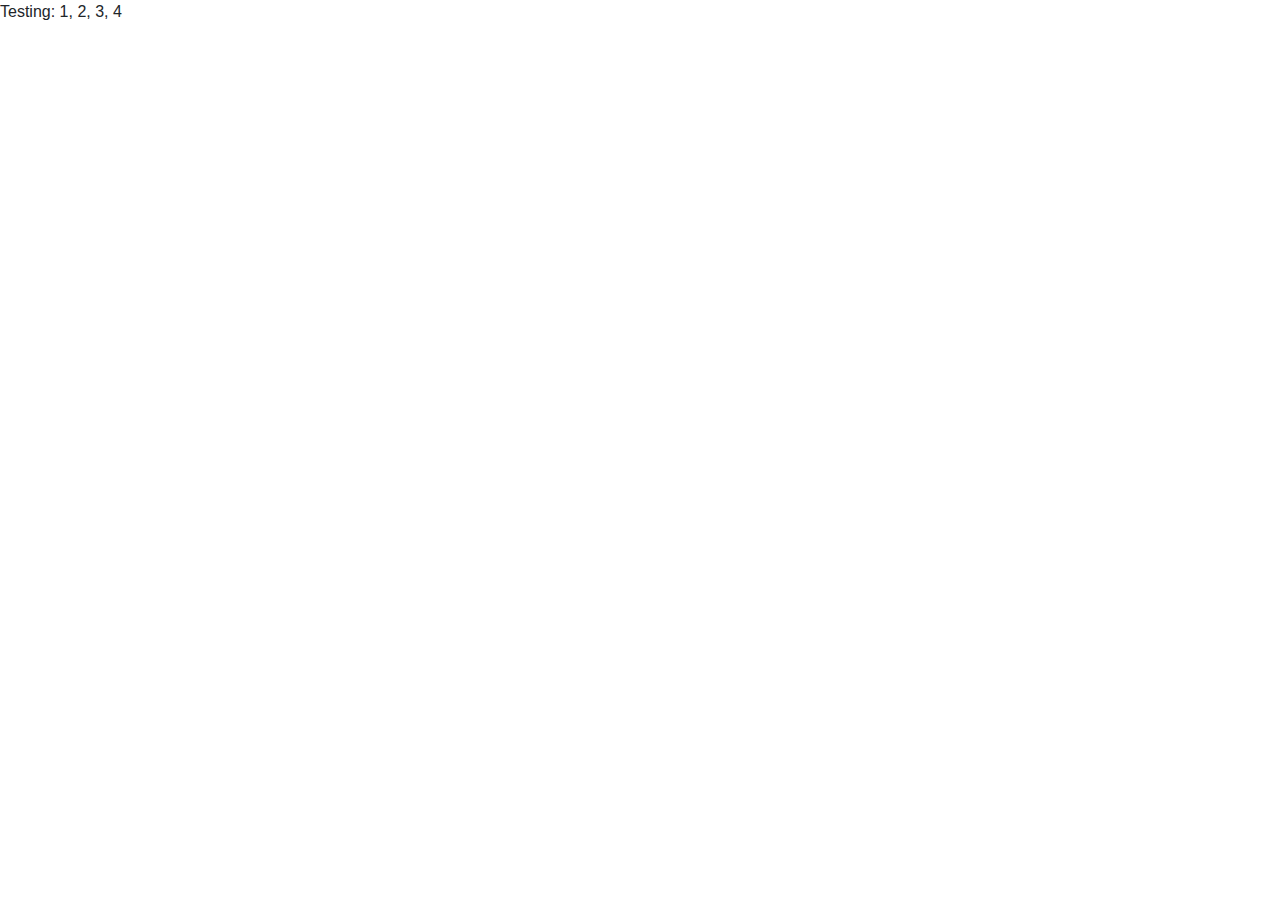
==== docs/index.html @ 7d73c3ed "first commit" ====
<!DOCTYPE html>
<html class="no-js" lang="en">
  <head>
    <title>Bootstrap 4 Layout</title>
    <meta http-equiv="x-ua-compatible" content="ie=edge">
    <meta name="viewport" content="width=device-width, initial-scale=1.0" />
    <link rel="stylesheet" href="css/styles.css">
  </head>

  <body>
    <!-- Content starts here -->
    <p>Testing: 1, 2, 3, 4</p>

    <!-- Closing scripts here -->
    <script src="js/jquery.js"></script>
    <script src="js/popper.js"></script>
    <script src="js/bootstrap.js"></script>
  </body>
</html>
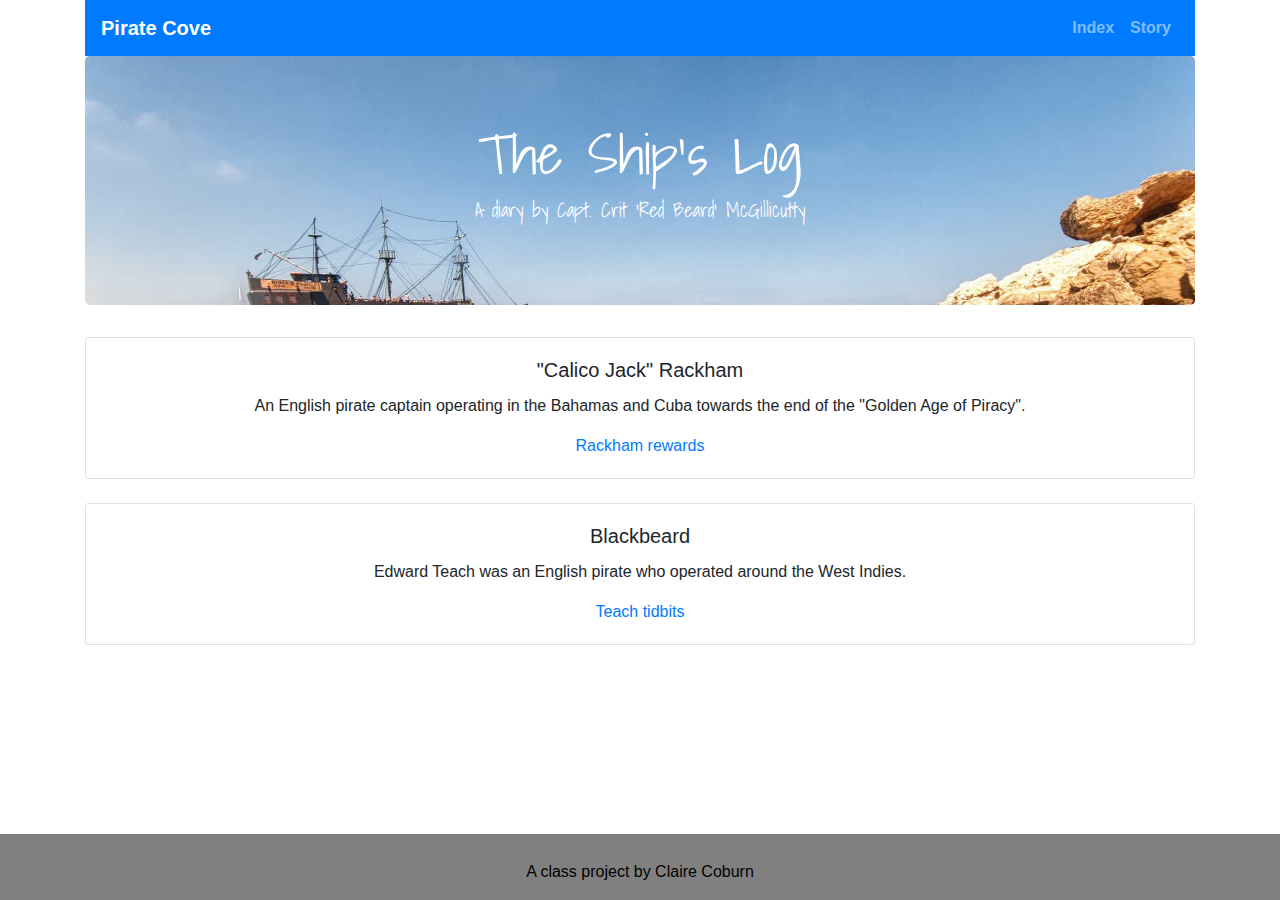
==== commit 7cf25fa5: "almost done" ====
--- a/docs/index.html
+++ b/docs/index.html
@@ -5,11 +5,71 @@
     <meta http-equiv="x-ua-compatible" content="ie=edge">
     <meta name="viewport" content="width=device-width, initial-scale=1.0" />
     <link rel="stylesheet" href="css/styles.css">
+    <link href="https://fonts.googleapis.com/css2?family=Shadows+Into+Light&display=swap" rel="stylesheet">
   </head>
 
   <body>
     <!-- Content starts here -->
-    <p>Testing: 1, 2, 3, 4</p>
+    <div class="container">
+      <nav class="navbar navbar-expand-lg navbar-dark bg-primary">
+        <a class="navbar-brand" href="#">Pirate Cove</a>
+        <button class="navbar-toggler" type="button" data-toggle="collapse" data-target="#navbarSupportedContent">
+          <span class="navbar-toggler-icon"></span>
+        </button>
+        <div class="collapse navbar-collapse" id="navbarSupportedContent">
+          <ul class="navbar-nav ml-auto">
+            <li class="nav-item">
+              <a class="nav-link" href="#">Index</a>
+            </li>
+            <li class="nav-item">
+              <a class="nav-link" href="#">Story</a>
+            </li>
+            </li>
+          </ul>
+        </div>
+      </nav>
+      <div class="jumbotron">
+        <h1 class="display-4">The Ship's Log</h1>
+        <p class="lead">A diary by Capt. Crit 'Red Beard' McGillicutty</p>
+      </div>
+      <section>
+        <div class="row">
+          <div class="col-sm-4 col-lg-12">
+            <div class="card mb-4">
+              <div class="card-body text-center">
+                <h5 class="card-title">"Calico Jack" Rackham</h5>
+                <p class="card-text">An English pirate captain operating in the Bahamas and Cuba towards the end of the "Golden Age of Piracy".</p>
+                <a href="https://en.wikipedia.org/wiki/Calico_Jack" class="card-link">Rackham rewards</a>
+              </div>
+            </div>
+          </div>
+          <div class="col-sm-4 col-lg-12">
+            <div class="card mb-4">
+              <div class="card-body text-center">
+                <h5 class="card-title">Blackbeard</h5>
+                <p class="card-text">Edward Teach was an English pirate who operated around the West Indies.</p>
+                <a href="https://en.wikipedia.org/wiki/Blackbeard" class="card-link">Teach tidbits</a>
+              </div>
+            </div>
+          </div>
+        </div>
+      </section>
+      <style>
+        .footer {
+          position: fixed;
+          left: 0;
+          bottom: 0;
+          width: 100%;
+          background-color: grey;
+          color:black;
+          text-align: center;
+          padding-top: 2%;
+        }
+        </style>
+        
+        <div class="footer">
+          <p>A class project by Claire Coburn</p>
+        </div>
 
     <!-- Closing scripts here -->
     <script src="js/jquery.js"></script>
--- a/docs/css/styles.css
+++ b/docs/css/styles.css
@@ -1,7 +1,9 @@
+.jumbotron{background-image:url(../img/pirate-ship.jpg);background-size:cover;font-family:Shadows Into Light,cursive;text-align:center;color:#fff}.nav-item:hover{text-decoration:underline;-webkit-text-decoration-color:#fff;-moz-text-decoration-color:#fff;text-decoration-color:#fff}.navbar{font-weight:700}
+
 /*!
  * Bootstrap v4.4.1 (https://getbootstrap.com/)
  * Copyright 2011-2019 The Bootstrap Authors
  * Copyright 2011-2019 Twitter, Inc.
  * Licensed under MIT (https://github.com/twbs/bootstrap/blob/master/LICENSE)
  */:root{--blue:#007bff;--indigo:#6610f2;--purple:#6f42c1;--pink:#e83e8c;--red:#dc3545;--orange:#fd7e14;--yellow:#ffc107;--green:#28a745;--teal:#20c997;--cyan:#17a2b8;--white:#fff;--gray:#6c757d;--gray-dark:#343a40;--primary:#007bff;--secondary:#6c757d;--success:#28a745;--info:#17a2b8;--warning:#ffc107;--danger:#dc3545;--light:#f8f9fa;--dark:#343a40;--breakpoint-xs:0;--breakpoint-sm:576px;--breakpoint-md:768px;--breakpoint-lg:992px;--breakpoint-xl:1200px;--font-family-sans-serif:-apple-system,BlinkMacSystemFont,"Segoe UI",Roboto,"Helvetica Neue",Arial,"Noto Sans",sans-serif,"Apple Color Emoji","Segoe UI Emoji","Segoe UI Symbol","Noto Color Emoji";--font-family-monospace:SFMono-Regular,Menlo,Monaco,Consolas,"Liberation Mono","Courier New",monospace}*,:after,:before{box-sizing:border-box}html{font-family:sans-serif;line-height:1.15;-webkit-text-size-adjust:100%;-webkit-tap-highlight-color:rgba(0,0,0,0)}article,aside,figcaption,figure,footer,header,hgroup,main,nav,section{display:block}body{margin:0;font-family:-apple-system,BlinkMacSystemFont,Segoe UI,Roboto,Helvetica Neue,Arial,Noto Sans,sans-serif,Apple Color Emoji,Segoe UI Emoji,Segoe UI Symbol,Noto Color Emoji;font-size:1rem;font-weight:400;line-height:1.5;color:#212529;text-align:left;background-color:#fff}[tabindex="-1"]:focus:not(:focus-visible){outline:0!important}hr{box-sizing:content-box;height:0;overflow:visible}h1,h2,h3,h4,h5,h6{margin-top:0;margin-bottom:.5rem}p{margin-top:0;margin-bottom:1rem}abbr[data-original-title],abbr[title]{text-decoration:underline;-webkit-text-decoration:underline dotted;-moz-text-decoration:underline dotted;text-decoration:underline dotted;cursor:help;border-bottom:0;-webkit-text-decoration-skip-ink:none;text-decoration-skip-ink:none}address{font-style:normal;line-height:inherit}address,dl,ol,ul{margin-bottom:1rem}dl,ol,ul{margin-top:0}ol ol,ol ul,ul ol,ul ul{margin-bottom:0}dt{font-weight:700}dd{margin-bottom:.5rem;margin-left:0}blockquote{margin:0 0 1rem}b,strong{font-weight:bolder}small{font-size:80%}sub,sup{position:relative;font-size:75%;line-height:0;vertical-align:baseline}sub{bottom:-.25em}sup{top:-.5em}a{color:#007bff;text-decoration:none;background-color:transparent}a:hover{color:#0056b3;text-decoration:underline}a:not([href]),a:not([href]):hover{color:inherit;text-decoration:none}code,kbd,pre,samp{font-family:SFMono-Regular,Menlo,Monaco,Consolas,Liberation Mono,Courier New,monospace;font-size:1em}pre{margin-top:0;margin-bottom:1rem;overflow:auto}figure{margin:0 0 1rem}img{border-style:none}img,svg{vertical-align:middle}svg{overflow:hidden}table{border-collapse:collapse}caption{padding-top:.75rem;padding-bottom:.75rem;color:#6c757d;text-align:left;caption-side:bottom}th{text-align:inherit}label{display:inline-block;margin-bottom:.5rem}button{border-radius:0}button:focus{outline:1px dotted;outline:5px auto -webkit-focus-ring-color}button,input,optgroup,select,textarea{margin:0;font-family:inherit;font-size:inherit;line-height:inherit}button,input{overflow:visible}button,select{text-transform:none}select{word-wrap:normal}[type=button],[type=reset],[type=submit],button{-webkit-appearance:button}[type=button]:not(:disabled),[type=reset]:not(:disabled),[type=submit]:not(:disabled),button:not(:disabled){cursor:pointer}[type=button]::-moz-focus-inner,[type=reset]::-moz-focus-inner,[type=submit]::-moz-focus-inner,button::-moz-focus-inner{padding:0;border-style:none}input[type=checkbox],input[type=radio]{box-sizing:border-box;padding:0}input[type=date],input[type=datetime-local],input[type=month],input[type=time]{-webkit-appearance:listbox}textarea{overflow:auto;resize:vertical}fieldset{min-width:0;padding:0;margin:0;border:0}legend{display:block;width:100%;max-width:100%;padding:0;margin-bottom:.5rem;font-size:1.5rem;line-height:inherit;color:inherit;white-space:normal}progress{vertical-align:baseline}[type=number]::-webkit-inner-spin-button,[type=number]::-webkit-outer-spin-button{height:auto}[type=search]{outline-offset:-2px;-webkit-appearance:none}[type=search]::-webkit-search-decoration{-webkit-appearance:none}::-webkit-file-upload-button{font:inherit;-webkit-appearance:button}output{display:inline-block}summary{display:list-item;cursor:pointer}template{display:none}[hidden]{display:none!important}.h1,.h2,.h3,.h4,.h5,.h6,h1,h2,h3,h4,h5,h6{margin-bottom:.5rem;font-weight:500;line-height:1.2}.h1,h1{font-size:2.5rem}.h2,h2{font-size:2rem}.h3,h3{font-size:1.75rem}.h4,h4{font-size:1.5rem}.h5,h5{font-size:1.25rem}.h6,h6{font-size:1rem}.lead{font-size:1.25rem;font-weight:300}.display-1{font-size:6rem}.display-1,.display-2{font-weight:300;line-height:1.2}.display-2{font-size:5.5rem}.display-3{font-size:4.5rem}.display-3,.display-4{font-weight:300;line-height:1.2}.display-4{font-size:3.5rem}hr{margin-top:1rem;margin-bottom:1rem;border:0;border-top:1px solid rgba(0,0,0,.1)}.small,small{font-size:80%;font-weight:400}.mark,mark{padding:.2em;background-color:#fcf8e3}.list-inline,.list-unstyled{padding-left:0;list-style:none}.list-inline-item{display:inline-block}.list-inline-item:not(:last-child){margin-right:.5rem}.initialism{font-size:90%;text-transform:uppercase}.blockquote{margin-bottom:1rem;font-size:1.25rem}.blockquote-footer{display:block;font-size:80%;color:#6c757d}.blockquote-footer:before{content:"\2014\00A0"}.img-fluid,.img-thumbnail{max-width:100%;height:auto}.img-thumbnail{padding:.25rem;background-color:#fff;border:1px solid #dee2e6;border-radius:.25rem}.figure{display:inline-block}.figure-img{margin-bottom:.5rem;line-height:1}.figure-caption{font-size:90%;color:#6c757d}code{font-size:87.5%;color:#e83e8c;word-wrap:break-word}a>code{color:inherit}kbd{padding:.2rem .4rem;font-size:87.5%;color:#fff;background-color:#212529;border-radius:.2rem}kbd kbd{padding:0;font-size:100%;font-weight:700}pre{display:block;font-size:87.5%;color:#212529}pre code{font-size:inherit;color:inherit;word-break:normal}.pre-scrollable{max-height:340px;overflow-y:scroll}.container{width:100%;padding-right:15px;padding-left:15px;margin-right:auto;margin-left:auto}@media (min-width:576px){.container{max-width:540px}}@media (min-width:768px){.container{max-width:720px}}@media (min-width:992px){.container{max-width:960px}}@media (min-width:1200px){.container{max-width:1140px}}.container-fluid,.container-lg,.container-md,.container-sm,.container-xl{width:100%;padding-right:15px;padding-left:15px;margin-right:auto;margin-left:auto}@media (min-width:576px){.container,.container-sm{max-width:540px}}@media (min-width:768px){.container,.container-md,.container-sm{max-width:720px}}@media (min-width:992px){.container,.container-lg,.container-md,.container-sm{max-width:960px}}@media (min-width:1200px){.container,.container-lg,.container-md,.container-sm,.container-xl{max-width:1140px}}.row{display:-webkit-flex;display:-ms-flexbox;display:flex;-webkit-flex-wrap:wrap;-ms-flex-wrap:wrap;flex-wrap:wrap;margin-right:-15px;margin-left:-15px}.no-gutters{margin-right:0;margin-left:0}.no-gutters>.col,.no-gutters>[class*=col-]{padding-right:0;padding-left:0}.col,.col-1,.col-2,.col-3,.col-4,.col-5,.col-6,.col-7,.col-8,.col-9,.col-10,.col-11,.col-12,.col-auto,.col-lg,.col-lg-1,.col-lg-2,.col-lg-3,.col-lg-4,.col-lg-5,.col-lg-6,.col-lg-7,.col-lg-8,.col-lg-9,.col-lg-10,.col-lg-11,.col-lg-12,.col-lg-auto,.col-md,.col-md-1,.col-md-2,.col-md-3,.col-md-4,.col-md-5,.col-md-6,.col-md-7,.col-md-8,.col-md-9,.col-md-10,.col-md-11,.col-md-12,.col-md-auto,.col-sm,.col-sm-1,.col-sm-2,.col-sm-3,.col-sm-4,.col-sm-5,.col-sm-6,.col-sm-7,.col-sm-8,.col-sm-9,.col-sm-10,.col-sm-11,.col-sm-12,.col-sm-auto,.col-xl,.col-xl-1,.col-xl-2,.col-xl-3,.col-xl-4,.col-xl-5,.col-xl-6,.col-xl-7,.col-xl-8,.col-xl-9,.col-xl-10,.col-xl-11,.col-xl-12,.col-xl-auto{position:relative;width:100%;padding-right:15px;padding-left:15px}.col{-webkit-flex-basis:0;-ms-flex-preferred-size:0;flex-basis:0;-webkit-flex-grow:1;-ms-flex-positive:1;flex-grow:1;max-width:100%}.row-cols-1>*{-webkit-flex:0 0 100%;-ms-flex:0 0 100%;flex:0 0 100%;max-width:100%}.row-cols-2>*{-webkit-flex:0 0 50%;-ms-flex:0 0 50%;flex:0 0 50%;max-width:50%}.row-cols-3>*{-webkit-flex:0 0 33.33333%;-ms-flex:0 0 33.33333%;flex:0 0 33.33333%;max-width:33.33333%}.row-cols-4>*{-webkit-flex:0 0 25%;-ms-flex:0 0 25%;flex:0 0 25%;max-width:25%}.row-cols-5>*{-webkit-flex:0 0 20%;-ms-flex:0 0 20%;flex:0 0 20%;max-width:20%}.row-cols-6>*{-webkit-flex:0 0 16.66667%;-ms-flex:0 0 16.66667%;flex:0 0 16.66667%;max-width:16.66667%}.col-auto{-webkit-flex:0 0 auto;-ms-flex:0 0 auto;flex:0 0 auto;width:auto;max-width:100%}.col-1{-webkit-flex:0 0 8.33333%;-ms-flex:0 0 8.33333%;flex:0 0 8.33333%;max-width:8.33333%}.col-2{-webkit-flex:0 0 16.66667%;-ms-flex:0 0 16.66667%;flex:0 0 16.66667%;max-width:16.66667%}.col-3{-webkit-flex:0 0 25%;-ms-flex:0 0 25%;flex:0 0 25%;max-width:25%}.col-4{-webkit-flex:0 0 33.33333%;-ms-flex:0 0 33.33333%;flex:0 0 33.33333%;max-width:33.33333%}.col-5{-webkit-flex:0 0 41.66667%;-ms-flex:0 0 41.66667%;flex:0 0 41.66667%;max-width:41.66667%}.col-6{-webkit-flex:0 0 50%;-ms-flex:0 0 50%;flex:0 0 50%;max-width:50%}.col-7{-webkit-flex:0 0 58.33333%;-ms-flex:0 0 58.33333%;flex:0 0 58.33333%;max-width:58.33333%}.col-8{-webkit-flex:0 0 66.66667%;-ms-flex:0 0 66.66667%;flex:0 0 66.66667%;max-width:66.66667%}.col-9{-webkit-flex:0 0 75%;-ms-flex:0 0 75%;flex:0 0 75%;max-width:75%}.col-10{-webkit-flex:0 0 83.33333%;-ms-flex:0 0 83.33333%;flex:0 0 83.33333%;max-width:83.33333%}.col-11{-webkit-flex:0 0 91.66667%;-ms-flex:0 0 91.66667%;flex:0 0 91.66667%;max-width:91.66667%}.col-12{-webkit-flex:0 0 100%;-ms-flex:0 0 100%;flex:0 0 100%;max-width:100%}.order-first{-webkit-order:-1;-ms-flex-order:-1;order:-1}.order-last{-webkit-order:13;-ms-flex-order:13;order:13}.order-0{-webkit-order:0;-ms-flex-order:0;order:0}.order-1{-webkit-order:1;-ms-flex-order:1;order:1}.order-2{-webkit-order:2;-ms-flex-order:2;order:2}.order-3{-webkit-order:3;-ms-flex-order:3;order:3}.order-4{-webkit-order:4;-ms-flex-order:4;order:4}.order-5{-webkit-order:5;-ms-flex-order:5;order:5}.order-6{-webkit-order:6;-ms-flex-order:6;order:6}.order-7{-webkit-order:7;-ms-flex-order:7;order:7}.order-8{-webkit-order:8;-ms-flex-order:8;order:8}.order-9{-webkit-order:9;-ms-flex-order:9;order:9}.order-10{-webkit-order:10;-ms-flex-order:10;order:10}.order-11{-webkit-order:11;-ms-flex-order:11;order:11}.order-12{-webkit-order:12;-ms-flex-order:12;order:12}.offset-1{margin-left:8.33333%}.offset-2{margin-left:16.66667%}.offset-3{margin-left:25%}.offset-4{margin-left:33.33333%}.offset-5{margin-left:41.66667%}.offset-6{margin-left:50%}.offset-7{margin-left:58.33333%}.offset-8{margin-left:66.66667%}.offset-9{margin-left:75%}.offset-10{margin-left:83.33333%}.offset-11{margin-left:91.66667%}@media (min-width:576px){.col-sm{-webkit-flex-basis:0;-ms-flex-preferred-size:0;flex-basis:0;-webkit-flex-grow:1;-ms-flex-positive:1;flex-grow:1;max-width:100%}.row-cols-sm-1>*{-webkit-flex:0 0 100%;-ms-flex:0 0 100%;flex:0 0 100%;max-width:100%}.row-cols-sm-2>*{-webkit-flex:0 0 50%;-ms-flex:0 0 50%;flex:0 0 50%;max-width:50%}.row-cols-sm-3>*{-webkit-flex:0 0 33.33333%;-ms-flex:0 0 33.33333%;flex:0 0 33.33333%;max-width:33.33333%}.row-cols-sm-4>*{-webkit-flex:0 0 25%;-ms-flex:0 0 25%;flex:0 0 25%;max-width:25%}.row-cols-sm-5>*{-webkit-flex:0 0 20%;-ms-flex:0 0 20%;flex:0 0 20%;max-width:20%}.row-cols-sm-6>*{-webkit-flex:0 0 16.66667%;-ms-flex:0 0 16.66667%;flex:0 0 16.66667%;max-width:16.66667%}.col-sm-auto{-webkit-flex:0 0 auto;-ms-flex:0 0 auto;flex:0 0 auto;width:auto;max-width:100%}.col-sm-1{-webkit-flex:0 0 8.33333%;-ms-flex:0 0 8.33333%;flex:0 0 8.33333%;max-width:8.33333%}.col-sm-2{-webkit-flex:0 0 16.66667%;-ms-flex:0 0 16.66667%;flex:0 0 16.66667%;max-width:16.66667%}.col-sm-3{-webkit-flex:0 0 25%;-ms-flex:0 0 25%;flex:0 0 25%;max-width:25%}.col-sm-4{-webkit-flex:0 0 33.33333%;-ms-flex:0 0 33.33333%;flex:0 0 33.33333%;max-width:33.33333%}.col-sm-5{-webkit-flex:0 0 41.66667%;-ms-flex:0 0 41.66667%;flex:0 0 41.66667%;max-width:41.66667%}.col-sm-6{-webkit-flex:0 0 50%;-ms-flex:0 0 50%;flex:0 0 50%;max-width:50%}.col-sm-7{-webkit-flex:0 0 58.33333%;-ms-flex:0 0 58.33333%;flex:0 0 58.33333%;max-width:58.33333%}.col-sm-8{-webkit-flex:0 0 66.66667%;-ms-flex:0 0 66.66667%;flex:0 0 66.66667%;max-width:66.66667%}.col-sm-9{-webkit-flex:0 0 75%;-ms-flex:0 0 75%;flex:0 0 75%;max-width:75%}.col-sm-10{-webkit-flex:0 0 83.33333%;-ms-flex:0 0 83.33333%;flex:0 0 83.33333%;max-width:83.33333%}.col-sm-11{-webkit-flex:0 0 91.66667%;-ms-flex:0 0 91.66667%;flex:0 0 91.66667%;max-width:91.66667%}.col-sm-12{-webkit-flex:0 0 100%;-ms-flex:0 0 100%;flex:0 0 100%;max-width:100%}.order-sm-first{-webkit-order:-1;-ms-flex-order:-1;order:-1}.order-sm-last{-webkit-order:13;-ms-flex-order:13;order:13}.order-sm-0{-webkit-order:0;-ms-flex-order:0;order:0}.order-sm-1{-webkit-order:1;-ms-flex-order:1;order:1}.order-sm-2{-webkit-order:2;-ms-flex-order:2;order:2}.order-sm-3{-webkit-order:3;-ms-flex-order:3;order:3}.order-sm-4{-webkit-order:4;-ms-flex-order:4;order:4}.order-sm-5{-webkit-order:5;-ms-flex-order:5;order:5}.order-sm-6{-webkit-order:6;-ms-flex-order:6;order:6}.order-sm-7{-webkit-order:7;-ms-flex-order:7;order:7}.order-sm-8{-webkit-order:8;-ms-flex-order:8;order:8}.order-sm-9{-webkit-order:9;-ms-flex-order:9;order:9}.order-sm-10{-webkit-order:10;-ms-flex-order:10;order:10}.order-sm-11{-webkit-order:11;-ms-flex-order:11;order:11}.order-sm-12{-webkit-order:12;-ms-flex-order:12;order:12}.offset-sm-0{margin-left:0}.offset-sm-1{margin-left:8.33333%}.offset-sm-2{margin-left:16.66667%}.offset-sm-3{margin-left:25%}.offset-sm-4{margin-left:33.33333%}.offset-sm-5{margin-left:41.66667%}.offset-sm-6{margin-left:50%}.offset-sm-7{margin-left:58.33333%}.offset-sm-8{margin-left:66.66667%}.offset-sm-9{margin-left:75%}.offset-sm-10{margin-left:83.33333%}.offset-sm-11{margin-left:91.66667%}}@media (min-width:768px){.col-md{-webkit-flex-basis:0;-ms-flex-preferred-size:0;flex-basis:0;-webkit-flex-grow:1;-ms-flex-positive:1;flex-grow:1;max-width:100%}.row-cols-md-1>*{-webkit-flex:0 0 100%;-ms-flex:0 0 100%;flex:0 0 100%;max-width:100%}.row-cols-md-2>*{-webkit-flex:0 0 50%;-ms-flex:0 0 50%;flex:0 0 50%;max-width:50%}.row-cols-md-3>*{-webkit-flex:0 0 33.33333%;-ms-flex:0 0 33.33333%;flex:0 0 33.33333%;max-width:33.33333%}.row-cols-md-4>*{-webkit-flex:0 0 25%;-ms-flex:0 0 25%;flex:0 0 25%;max-width:25%}.row-cols-md-5>*{-webkit-flex:0 0 20%;-ms-flex:0 0 20%;flex:0 0 20%;max-width:20%}.row-cols-md-6>*{-webkit-flex:0 0 16.66667%;-ms-flex:0 0 16.66667%;flex:0 0 16.66667%;max-width:16.66667%}.col-md-auto{-webkit-flex:0 0 auto;-ms-flex:0 0 auto;flex:0 0 auto;width:auto;max-width:100%}.col-md-1{-webkit-flex:0 0 8.33333%;-ms-flex:0 0 8.33333%;flex:0 0 8.33333%;max-width:8.33333%}.col-md-2{-webkit-flex:0 0 16.66667%;-ms-flex:0 0 16.66667%;flex:0 0 16.66667%;max-width:16.66667%}.col-md-3{-webkit-flex:0 0 25%;-ms-flex:0 0 25%;flex:0 0 25%;max-width:25%}.col-md-4{-webkit-flex:0 0 33.33333%;-ms-flex:0 0 33.33333%;flex:0 0 33.33333%;max-width:33.33333%}.col-md-5{-webkit-flex:0 0 41.66667%;-ms-flex:0 0 41.66667%;flex:0 0 41.66667%;max-width:41.66667%}.col-md-6{-webkit-flex:0 0 50%;-ms-flex:0 0 50%;flex:0 0 50%;max-width:50%}.col-md-7{-webkit-flex:0 0 58.33333%;-ms-flex:0 0 58.33333%;flex:0 0 58.33333%;max-width:58.33333%}.col-md-8{-webkit-flex:0 0 66.66667%;-ms-flex:0 0 66.66667%;flex:0 0 66.66667%;max-width:66.66667%}.col-md-9{-webkit-flex:0 0 75%;-ms-flex:0 0 75%;flex:0 0 75%;max-width:75%}.col-md-10{-webkit-flex:0 0 83.33333%;-ms-flex:0 0 83.33333%;flex:0 0 83.33333%;max-width:83.33333%}.col-md-11{-webkit-flex:0 0 91.66667%;-ms-flex:0 0 91.66667%;flex:0 0 91.66667%;max-width:91.66667%}.col-md-12{-webkit-flex:0 0 100%;-ms-flex:0 0 100%;flex:0 0 100%;max-width:100%}.order-md-first{-webkit-order:-1;-ms-flex-order:-1;order:-1}.order-md-last{-webkit-order:13;-ms-flex-order:13;order:13}.order-md-0{-webkit-order:0;-ms-flex-order:0;order:0}.order-md-1{-webkit-order:1;-ms-flex-order:1;order:1}.order-md-2{-webkit-order:2;-ms-flex-order:2;order:2}.order-md-3{-webkit-order:3;-ms-flex-order:3;order:3}.order-md-4{-webkit-order:4;-ms-flex-order:4;order:4}.order-md-5{-webkit-order:5;-ms-flex-order:5;order:5}.order-md-6{-webkit-order:6;-ms-flex-order:6;order:6}.order-md-7{-webkit-order:7;-ms-flex-order:7;order:7}.order-md-8{-webkit-order:8;-ms-flex-order:8;order:8}.order-md-9{-webkit-order:9;-ms-flex-order:9;order:9}.order-md-10{-webkit-order:10;-ms-flex-order:10;order:10}.order-md-11{-webkit-order:11;-ms-flex-order:11;order:11}.order-md-12{-webkit-order:12;-ms-flex-order:12;order:12}.offset-md-0{margin-left:0}.offset-md-1{margin-left:8.33333%}.offset-md-2{margin-left:16.66667%}.offset-md-3{margin-left:25%}.offset-md-4{margin-left:33.33333%}.offset-md-5{margin-left:41.66667%}.offset-md-6{margin-left:50%}.offset-md-7{margin-left:58.33333%}.offset-md-8{margin-left:66.66667%}.offset-md-9{margin-left:75%}.offset-md-10{margin-left:83.33333%}.offset-md-11{margin-left:91.66667%}}@media (min-width:992px){.col-lg{-webkit-flex-basis:0;-ms-flex-preferred-size:0;flex-basis:0;-webkit-flex-grow:1;-ms-flex-positive:1;flex-grow:1;max-width:100%}.row-cols-lg-1>*{-webkit-flex:0 0 100%;-ms-flex:0 0 100%;flex:0 0 100%;max-width:100%}.row-cols-lg-2>*{-webkit-flex:0 0 50%;-ms-flex:0 0 50%;flex:0 0 50%;max-width:50%}.row-cols-lg-3>*{-webkit-flex:0 0 33.33333%;-ms-flex:0 0 33.33333%;flex:0 0 33.33333%;max-width:33.33333%}.row-cols-lg-4>*{-webkit-flex:0 0 25%;-ms-flex:0 0 25%;flex:0 0 25%;max-width:25%}.row-cols-lg-5>*{-webkit-flex:0 0 20%;-ms-flex:0 0 20%;flex:0 0 20%;max-width:20%}.row-cols-lg-6>*{-webkit-flex:0 0 16.66667%;-ms-flex:0 0 16.66667%;flex:0 0 16.66667%;max-width:16.66667%}.col-lg-auto{-webkit-flex:0 0 auto;-ms-flex:0 0 auto;flex:0 0 auto;width:auto;max-width:100%}.col-lg-1{-webkit-flex:0 0 8.33333%;-ms-flex:0 0 8.33333%;flex:0 0 8.33333%;max-width:8.33333%}.col-lg-2{-webkit-flex:0 0 16.66667%;-ms-flex:0 0 16.66667%;flex:0 0 16.66667%;max-width:16.66667%}.col-lg-3{-webkit-flex:0 0 25%;-ms-flex:0 0 25%;flex:0 0 25%;max-width:25%}.col-lg-4{-webkit-flex:0 0 33.33333%;-ms-flex:0 0 33.33333%;flex:0 0 33.33333%;max-width:33.33333%}.col-lg-5{-webkit-flex:0 0 41.66667%;-ms-flex:0 0 41.66667%;flex:0 0 41.66667%;max-width:41.66667%}.col-lg-6{-webkit-flex:0 0 50%;-ms-flex:0 0 50%;flex:0 0 50%;max-width:50%}.col-lg-7{-webkit-flex:0 0 58.33333%;-ms-flex:0 0 58.33333%;flex:0 0 58.33333%;max-width:58.33333%}.col-lg-8{-webkit-flex:0 0 66.66667%;-ms-flex:0 0 66.66667%;flex:0 0 66.66667%;max-width:66.66667%}.col-lg-9{-webkit-flex:0 0 75%;-ms-flex:0 0 75%;flex:0 0 75%;max-width:75%}.col-lg-10{-webkit-flex:0 0 83.33333%;-ms-flex:0 0 83.33333%;flex:0 0 83.33333%;max-width:83.33333%}.col-lg-11{-webkit-flex:0 0 91.66667%;-ms-flex:0 0 91.66667%;flex:0 0 91.66667%;max-width:91.66667%}.col-lg-12{-webkit-flex:0 0 100%;-ms-flex:0 0 100%;flex:0 0 100%;max-width:100%}.order-lg-first{-webkit-order:-1;-ms-flex-order:-1;order:-1}.order-lg-last{-webkit-order:13;-ms-flex-order:13;order:13}.order-lg-0{-webkit-order:0;-ms-flex-order:0;order:0}.order-lg-1{-webkit-order:1;-ms-flex-order:1;order:1}.order-lg-2{-webkit-order:2;-ms-flex-order:2;order:2}.order-lg-3{-webkit-order:3;-ms-flex-order:3;order:3}.order-lg-4{-webkit-order:4;-ms-flex-order:4;order:4}.order-lg-5{-webkit-order:5;-ms-flex-order:5;order:5}.order-lg-6{-webkit-order:6;-ms-flex-order:6;order:6}.order-lg-7{-webkit-order:7;-ms-flex-order:7;order:7}.order-lg-8{-webkit-order:8;-ms-flex-order:8;order:8}.order-lg-9{-webkit-order:9;-ms-flex-order:9;order:9}.order-lg-10{-webkit-order:10;-ms-flex-order:10;order:10}.order-lg-11{-webkit-order:11;-ms-flex-order:11;order:11}.order-lg-12{-webkit-order:12;-ms-flex-order:12;order:12}.offset-lg-0{margin-left:0}.offset-lg-1{margin-left:8.33333%}.offset-lg-2{margin-left:16.66667%}.offset-lg-3{margin-left:25%}.offset-lg-4{margin-left:33.33333%}.offset-lg-5{margin-left:41.66667%}.offset-lg-6{margin-left:50%}.offset-lg-7{margin-left:58.33333%}.offset-lg-8{margin-left:66.66667%}.offset-lg-9{margin-left:75%}.offset-lg-10{margin-left:83.33333%}.offset-lg-11{margin-left:91.66667%}}@media (min-width:1200px){.col-xl{-webkit-flex-basis:0;-ms-flex-preferred-size:0;flex-basis:0;-webkit-flex-grow:1;-ms-flex-positive:1;flex-grow:1;max-width:100%}.row-cols-xl-1>*{-webkit-flex:0 0 100%;-ms-flex:0 0 100%;flex:0 0 100%;max-width:100%}.row-cols-xl-2>*{-webkit-flex:0 0 50%;-ms-flex:0 0 50%;flex:0 0 50%;max-width:50%}.row-cols-xl-3>*{-webkit-flex:0 0 33.33333%;-ms-flex:0 0 33.33333%;flex:0 0 33.33333%;max-width:33.33333%}.row-cols-xl-4>*{-webkit-flex:0 0 25%;-ms-flex:0 0 25%;flex:0 0 25%;max-width:25%}.row-cols-xl-5>*{-webkit-flex:0 0 20%;-ms-flex:0 0 20%;flex:0 0 20%;max-width:20%}.row-cols-xl-6>*{-webkit-flex:0 0 16.66667%;-ms-flex:0 0 16.66667%;flex:0 0 16.66667%;max-width:16.66667%}.col-xl-auto{-webkit-flex:0 0 auto;-ms-flex:0 0 auto;flex:0 0 auto;width:auto;max-width:100%}.col-xl-1{-webkit-flex:0 0 8.33333%;-ms-flex:0 0 8.33333%;flex:0 0 8.33333%;max-width:8.33333%}.col-xl-2{-webkit-flex:0 0 16.66667%;-ms-flex:0 0 16.66667%;flex:0 0 16.66667%;max-width:16.66667%}.col-xl-3{-webkit-flex:0 0 25%;-ms-flex:0 0 25%;flex:0 0 25%;max-width:25%}.col-xl-4{-webkit-flex:0 0 33.33333%;-ms-flex:0 0 33.33333%;flex:0 0 33.33333%;max-width:33.33333%}.col-xl-5{-webkit-flex:0 0 41.66667%;-ms-flex:0 0 41.66667%;flex:0 0 41.66667%;max-width:41.66667%}.col-xl-6{-webkit-flex:0 0 50%;-ms-flex:0 0 50%;flex:0 0 50%;max-width:50%}.col-xl-7{-webkit-flex:0 0 58.33333%;-ms-flex:0 0 58.33333%;flex:0 0 58.33333%;max-width:58.33333%}.col-xl-8{-webkit-flex:0 0 66.66667%;-ms-flex:0 0 66.66667%;flex:0 0 66.66667%;max-width:66.66667%}.col-xl-9{-webkit-flex:0 0 75%;-ms-flex:0 0 75%;flex:0 0 75%;max-width:75%}.col-xl-10{-webkit-flex:0 0 83.33333%;-ms-flex:0 0 83.33333%;flex:0 0 83.33333%;max-width:83.33333%}.col-xl-11{-webkit-flex:0 0 91.66667%;-ms-flex:0 0 91.66667%;flex:0 0 91.66667%;max-width:91.66667%}.col-xl-12{-webkit-flex:0 0 100%;-ms-flex:0 0 100%;flex:0 0 100%;max-width:100%}.order-xl-first{-webkit-order:-1;-ms-flex-order:-1;order:-1}.order-xl-last{-webkit-order:13;-ms-flex-order:13;order:13}.order-xl-0{-webkit-order:0;-ms-flex-order:0;order:0}.order-xl-1{-webkit-order:1;-ms-flex-order:1;order:1}.order-xl-2{-webkit-order:2;-ms-flex-order:2;order:2}.order-xl-3{-webkit-order:3;-ms-flex-order:3;order:3}.order-xl-4{-webkit-order:4;-ms-flex-order:4;order:4}.order-xl-5{-webkit-order:5;-ms-flex-order:5;order:5}.order-xl-6{-webkit-order:6;-ms-flex-order:6;order:6}.order-xl-7{-webkit-order:7;-ms-flex-order:7;order:7}.order-xl-8{-webkit-order:8;-ms-flex-order:8;order:8}.order-xl-9{-webkit-order:9;-ms-flex-order:9;order:9}.order-xl-10{-webkit-order:10;-ms-flex-order:10;order:10}.order-xl-11{-webkit-order:11;-ms-flex-order:11;order:11}.order-xl-12{-webkit-order:12;-ms-flex-order:12;order:12}.offset-xl-0{margin-left:0}.offset-xl-1{margin-left:8.33333%}.offset-xl-2{margin-left:16.66667%}.offset-xl-3{margin-left:25%}.offset-xl-4{margin-left:33.33333%}.offset-xl-5{margin-left:41.66667%}.offset-xl-6{margin-left:50%}.offset-xl-7{margin-left:58.33333%}.offset-xl-8{margin-left:66.66667%}.offset-xl-9{margin-left:75%}.offset-xl-10{margin-left:83.33333%}.offset-xl-11{margin-left:91.66667%}}.table{width:100%;margin-bottom:1rem;color:#212529}.table td,.table th{padding:.75rem;vertical-align:top;border-top:1px solid #dee2e6}.table thead th{vertical-align:bottom;border-bottom:2px solid #dee2e6}.table tbody+tbody{border-top:2px solid #dee2e6}.table-sm td,.table-sm th{padding:.3rem}.table-bordered,.table-bordered td,.table-bordered th{border:1px solid #dee2e6}.table-bordered thead td,.table-bordered thead th{border-bottom-width:2px}.table-borderless tbody+tbody,.table-borderless td,.table-borderless th,.table-borderless thead th{border:0}.table-striped tbody tr:nth-of-type(odd){background-color:rgba(0,0,0,.05)}.table-hover tbody tr:hover{color:#212529;background-color:rgba(0,0,0,.075)}.table-primary,.table-primary>td,.table-primary>th{background-color:#b8daff}.table-primary tbody+tbody,.table-primary td,.table-primary th,.table-primary thead th{border-color:#7abaff}.table-hover .table-primary:hover,.table-hover .table-primary:hover>td,.table-hover .table-primary:hover>th{background-color:#9fcdff}.table-secondary,.table-secondary>td,.table-secondary>th{background-color:#d6d8db}.table-secondary tbody+tbody,.table-secondary td,.table-secondary th,.table-secondary thead th{border-color:#b3b7bb}.table-hover .table-secondary:hover,.table-hover .table-secondary:hover>td,.table-hover .table-secondary:hover>th{background-color:#c8cbcf}.table-success,.table-success>td,.table-success>th{background-color:#c3e6cb}.table-success tbody+tbody,.table-success td,.table-success th,.table-success thead th{border-color:#8fd19e}.table-hover .table-success:hover,.table-hover .table-success:hover>td,.table-hover .table-success:hover>th{background-color:#b1dfbb}.table-info,.table-info>td,.table-info>th{background-color:#bee5eb}.table-info tbody+tbody,.table-info td,.table-info th,.table-info thead th{border-color:#86cfda}.table-hover .table-info:hover,.table-hover .table-info:hover>td,.table-hover .table-info:hover>th{background-color:#abdde5}.table-warning,.table-warning>td,.table-warning>th{background-color:#ffeeba}.table-warning tbody+tbody,.table-warning td,.table-warning th,.table-warning thead th{border-color:#ffdf7e}.table-hover .table-warning:hover,.table-hover .table-warning:hover>td,.table-hover .table-warning:hover>th{background-color:#ffe8a1}.table-danger,.table-danger>td,.table-danger>th{background-color:#f5c6cb}.table-danger tbody+tbody,.table-danger td,.table-danger th,.table-danger thead th{border-color:#ed969e}.table-hover .table-danger:hover,.table-hover .table-danger:hover>td,.table-hover .table-danger:hover>th{background-color:#f1b0b7}.table-light,.table-light>td,.table-light>th{background-color:#fdfdfe}.table-light tbody+tbody,.table-light td,.table-light th,.table-light thead th{border-color:#fbfcfc}.table-hover .table-light:hover,.table-hover .table-light:hover>td,.table-hover .table-light:hover>th{background-color:#ececf6}.table-dark,.table-dark>td,.table-dark>th{background-color:#c6c8ca}.table-dark tbody+tbody,.table-dark td,.table-dark th,.table-dark thead th{border-color:#95999c}.table-hover .table-dark:hover,.table-hover .table-dark:hover>td,.table-hover .table-dark:hover>th{background-color:#b9bbbe}.table-active,.table-active>td,.table-active>th,.table-hover .table-active:hover,.table-hover .table-active:hover>td,.table-hover .table-active:hover>th{background-color:rgba(0,0,0,.075)}.table .thead-dark th{color:#fff;background-color:#343a40;border-color:#454d55}.table .thead-light th{color:#495057;background-color:#e9ecef;border-color:#dee2e6}.table-dark{color:#fff;background-color:#343a40}.table-dark td,.table-dark th,.table-dark thead th{border-color:#454d55}.table-dark.table-bordered{border:0}.table-dark.table-striped tbody tr:nth-of-type(odd){background-color:hsla(0,0%,100%,.05)}.table-dark.table-hover tbody tr:hover{color:#fff;background-color:hsla(0,0%,100%,.075)}@media (max-width:575.98px){.table-responsive-sm{display:block;width:100%;overflow-x:auto;-webkit-overflow-scrolling:touch}.table-responsive-sm>.table-bordered{border:0}}@media (max-width:767.98px){.table-responsive-md{display:block;width:100%;overflow-x:auto;-webkit-overflow-scrolling:touch}.table-responsive-md>.table-bordered{border:0}}@media (max-width:991.98px){.table-responsive-lg{display:block;width:100%;overflow-x:auto;-webkit-overflow-scrolling:touch}.table-responsive-lg>.table-bordered{border:0}}@media (max-width:1199.98px){.table-responsive-xl{display:block;width:100%;overflow-x:auto;-webkit-overflow-scrolling:touch}.table-responsive-xl>.table-bordered{border:0}}.table-responsive{display:block;width:100%;overflow-x:auto;-webkit-overflow-scrolling:touch}.table-responsive>.table-bordered{border:0}.form-control{display:block;width:100%;height:calc(1.5em + .75rem + 2px);padding:.375rem .75rem;font-size:1rem;font-weight:400;line-height:1.5;color:#495057;background-color:#fff;background-clip:padding-box;border:1px solid #ced4da;border-radius:.25rem;transition:border-color .15s ease-in-out,box-shadow .15s ease-in-out}@media (prefers-reduced-motion:reduce){.form-control{transition:none}}.form-control::-ms-expand{background-color:transparent;border:0}.form-control:-moz-focusring{color:transparent;text-shadow:0 0 0 #495057}.form-control:focus{color:#495057;background-color:#fff;border-color:#80bdff;outline:0;box-shadow:0 0 0 .2rem rgba(0,123,255,.25)}.form-control::-webkit-input-placeholder{color:#6c757d;opacity:1}.form-control::-moz-placeholder{color:#6c757d;opacity:1}.form-control:-ms-input-placeholder{color:#6c757d;opacity:1}.form-control::-ms-input-placeholder{color:#6c757d;opacity:1}.form-control::placeholder{color:#6c757d;opacity:1}.form-control:disabled,.form-control[readonly]{background-color:#e9ecef;opacity:1}select.form-control:focus::-ms-value{color:#495057;background-color:#fff}.form-control-file,.form-control-range{display:block;width:100%}.col-form-label{padding-top:calc(.375rem + 1px);padding-bottom:calc(.375rem + 1px);margin-bottom:0;font-size:inherit;line-height:1.5}.col-form-label-lg{padding-top:calc(.5rem + 1px);padding-bottom:calc(.5rem + 1px);font-size:1.25rem;line-height:1.5}.col-form-label-sm{padding-top:calc(.25rem + 1px);padding-bottom:calc(.25rem + 1px);font-size:.875rem;line-height:1.5}.form-control-plaintext{display:block;width:100%;padding:.375rem 0;margin-bottom:0;font-size:1rem;line-height:1.5;color:#212529;background-color:transparent;border:solid transparent;border-width:1px 0}.form-control-plaintext.form-control-lg,.form-control-plaintext.form-control-sm{padding-right:0;padding-left:0}.form-control-sm{height:calc(1.5em + .5rem + 2px);padding:.25rem .5rem;font-size:.875rem;line-height:1.5;border-radius:.2rem}.form-control-lg{height:calc(1.5em + 1rem + 2px);padding:.5rem 1rem;font-size:1.25rem;line-height:1.5;border-radius:.3rem}select.form-control[multiple],select.form-control[size],textarea.form-control{height:auto}.form-group{margin-bottom:1rem}.form-text{display:block;margin-top:.25rem}.form-row{display:-webkit-flex;display:-ms-flexbox;display:flex;-webkit-flex-wrap:wrap;-ms-flex-wrap:wrap;flex-wrap:wrap;margin-right:-5px;margin-left:-5px}.form-row>.col,.form-row>[class*=col-]{padding-right:5px;padding-left:5px}.form-check{position:relative;display:block;padding-left:1.25rem}.form-check-input{position:absolute;margin-top:.3rem;margin-left:-1.25rem}.form-check-input:disabled~.form-check-label,.form-check-input[disabled]~.form-check-label{color:#6c757d}.form-check-label{margin-bottom:0}.form-check-inline{display:-webkit-inline-flex;display:-ms-inline-flexbox;display:inline-flex;-webkit-align-items:center;-ms-flex-align:center;align-items:center;padding-left:0;margin-right:.75rem}.form-check-inline .form-check-input{position:static;margin-top:0;margin-right:.3125rem;margin-left:0}.valid-feedback{display:none;width:100%;margin-top:.25rem;font-size:80%;color:#28a745}.valid-tooltip{position:absolute;top:100%;z-index:5;display:none;max-width:100%;padding:.25rem .5rem;margin-top:.1rem;font-size:.875rem;line-height:1.5;color:#fff;background-color:rgba(40,167,69,.9);border-radius:.25rem}.is-valid~.valid-feedback,.is-valid~.valid-tooltip,.was-validated :valid~.valid-feedback,.was-validated :valid~.valid-tooltip{display:block}.form-control.is-valid,.was-validated .form-control:valid{border-color:#28a745;padding-right:calc(1.5em + .75rem);background-image:url("data:image/svg+xml;charset=utf-8,%3Csvg xmlns='http://www.w3.org/2000/svg' width='8' height='8'%3E%3Cpath fill='%2328a745' d='M2.3 6.73L.6 4.53c-.4-1.04.46-1.4 1.1-.8l1.1 1.4 3.4-3.8c.6-.63 1.6-.27 1.2.7l-4 4.6c-.43.5-.8.4-1.1.1z'/%3E%3C/svg%3E");background-repeat:no-repeat;background-position:right calc(.375em + .1875rem) center;background-size:calc(.75em + .375rem) calc(.75em + .375rem)}.form-control.is-valid:focus,.was-validated .form-control:valid:focus{border-color:#28a745;box-shadow:0 0 0 .2rem rgba(40,167,69,.25)}.was-validated textarea.form-control:valid,textarea.form-control.is-valid{padding-right:calc(1.5em + .75rem);background-position:top calc(.375em + .1875rem) right calc(.375em + .1875rem)}.custom-select.is-valid,.was-validated .custom-select:valid{border-color:#28a745;padding-right:calc(.75em + 2.3125rem);background:url("data:image/svg+xml;charset=utf-8,%3Csvg xmlns='http://www.w3.org/2000/svg' width='4' height='5'%3E%3Cpath fill='%23343a40' d='M2 0L0 2h4zm0 5L0 3h4z'/%3E%3C/svg%3E") no-repeat right .75rem center/8px 10px,url("data:image/svg+xml;charset=utf-8,%3Csvg xmlns='http://www.w3.org/2000/svg' width='8' height='8'%3E%3Cpath fill='%2328a745' d='M2.3 6.73L.6 4.53c-.4-1.04.46-1.4 1.1-.8l1.1 1.4 3.4-3.8c.6-.63 1.6-.27 1.2.7l-4 4.6c-.43.5-.8.4-1.1.1z'/%3E%3C/svg%3E") #fff no-repeat center right 1.75rem/calc(.75em + .375rem) calc(.75em + .375rem)}.custom-select.is-valid:focus,.was-validated .custom-select:valid:focus{border-color:#28a745;box-shadow:0 0 0 .2rem rgba(40,167,69,.25)}.form-check-input.is-valid~.form-check-label,.was-validated .form-check-input:valid~.form-check-label{color:#28a745}.form-check-input.is-valid~.valid-feedback,.form-check-input.is-valid~.valid-tooltip,.was-validated .form-check-input:valid~.valid-feedback,.was-validated .form-check-input:valid~.valid-tooltip{display:block}.custom-control-input.is-valid~.custom-control-label,.was-validated .custom-control-input:valid~.custom-control-label{color:#28a745}.custom-control-input.is-valid~.custom-control-label:before,.was-validated .custom-control-input:valid~.custom-control-label:before{border-color:#28a745}.custom-control-input.is-valid:checked~.custom-control-label:before,.was-validated .custom-control-input:valid:checked~.custom-control-label:before{border-color:#34ce57;background-color:#34ce57}.custom-control-input.is-valid:focus~.custom-control-label:before,.was-validated .custom-control-input:valid:focus~.custom-control-label:before{box-shadow:0 0 0 .2rem rgba(40,167,69,.25)}.custom-control-input.is-valid:focus:not(:checked)~.custom-control-label:before,.custom-file-input.is-valid~.custom-file-label,.was-validated .custom-control-input:valid:focus:not(:checked)~.custom-control-label:before,.was-validated .custom-file-input:valid~.custom-file-label{border-color:#28a745}.custom-file-input.is-valid:focus~.custom-file-label,.was-validated .custom-file-input:valid:focus~.custom-file-label{border-color:#28a745;box-shadow:0 0 0 .2rem rgba(40,167,69,.25)}.invalid-feedback{display:none;width:100%;margin-top:.25rem;font-size:80%;color:#dc3545}.invalid-tooltip{position:absolute;top:100%;z-index:5;display:none;max-width:100%;padding:.25rem .5rem;margin-top:.1rem;font-size:.875rem;line-height:1.5;color:#fff;background-color:rgba(220,53,69,.9);border-radius:.25rem}.is-invalid~.invalid-feedback,.is-invalid~.invalid-tooltip,.was-validated :invalid~.invalid-feedback,.was-validated :invalid~.invalid-tooltip{display:block}.form-control.is-invalid,.was-validated .form-control:invalid{border-color:#dc3545;padding-right:calc(1.5em + .75rem);background-image:url("data:image/svg+xml;charset=utf-8,%3Csvg xmlns='http://www.w3.org/2000/svg' width='12' height='12' fill='none' stroke='%23dc3545'%3E%3Ccircle cx='6' cy='6' r='4.5'/%3E%3Cpath stroke-linejoin='round' d='M5.8 3.6h.4L6 6.5z'/%3E%3Ccircle cx='6' cy='8.2' r='.6' fill='%23dc3545' stroke='none'/%3E%3C/svg%3E");background-repeat:no-repeat;background-position:right calc(.375em + .1875rem) center;background-size:calc(.75em + .375rem) calc(.75em + .375rem)}.form-control.is-invalid:focus,.was-validated .form-control:invalid:focus{border-color:#dc3545;box-shadow:0 0 0 .2rem rgba(220,53,69,.25)}.was-validated textarea.form-control:invalid,textarea.form-control.is-invalid{padding-right:calc(1.5em + .75rem);background-position:top calc(.375em + .1875rem) right calc(.375em + .1875rem)}.custom-select.is-invalid,.was-validated .custom-select:invalid{border-color:#dc3545;padding-right:calc(.75em + 2.3125rem);background:url("data:image/svg+xml;charset=utf-8,%3Csvg xmlns='http://www.w3.org/2000/svg' width='4' height='5'%3E%3Cpath fill='%23343a40' d='M2 0L0 2h4zm0 5L0 3h4z'/%3E%3C/svg%3E") no-repeat right .75rem center/8px 10px,url("data:image/svg+xml;charset=utf-8,%3Csvg xmlns='http://www.w3.org/2000/svg' width='12' height='12' fill='none' stroke='%23dc3545'%3E%3Ccircle cx='6' cy='6' r='4.5'/%3E%3Cpath stroke-linejoin='round' d='M5.8 3.6h.4L6 6.5z'/%3E%3Ccircle cx='6' cy='8.2' r='.6' fill='%23dc3545' stroke='none'/%3E%3C/svg%3E") #fff no-repeat center right 1.75rem/calc(.75em + .375rem) calc(.75em + .375rem)}.custom-select.is-invalid:focus,.was-validated .custom-select:invalid:focus{border-color:#dc3545;box-shadow:0 0 0 .2rem rgba(220,53,69,.25)}.form-check-input.is-invalid~.form-check-label,.was-validated .form-check-input:invalid~.form-check-label{color:#dc3545}.form-check-input.is-invalid~.invalid-feedback,.form-check-input.is-invalid~.invalid-tooltip,.was-validated .form-check-input:invalid~.invalid-feedback,.was-validated .form-check-input:invalid~.invalid-tooltip{display:block}.custom-control-input.is-invalid~.custom-control-label,.was-validated .custom-control-input:invalid~.custom-control-label{color:#dc3545}.custom-control-input.is-invalid~.custom-control-label:before,.was-validated .custom-control-input:invalid~.custom-control-label:before{border-color:#dc3545}.custom-control-input.is-invalid:checked~.custom-control-label:before,.was-validated .custom-control-input:invalid:checked~.custom-control-label:before{border-color:#e4606d;background-color:#e4606d}.custom-control-input.is-invalid:focus~.custom-control-label:before,.was-validated .custom-control-input:invalid:focus~.custom-control-label:before{box-shadow:0 0 0 .2rem rgba(220,53,69,.25)}.custom-control-input.is-invalid:focus:not(:checked)~.custom-control-label:before,.custom-file-input.is-invalid~.custom-file-label,.was-validated .custom-control-input:invalid:focus:not(:checked)~.custom-control-label:before,.was-validated .custom-file-input:invalid~.custom-file-label{border-color:#dc3545}.custom-file-input.is-invalid:focus~.custom-file-label,.was-validated .custom-file-input:invalid:focus~.custom-file-label{border-color:#dc3545;box-shadow:0 0 0 .2rem rgba(220,53,69,.25)}.form-inline{display:-webkit-flex;display:-ms-flexbox;display:flex;-webkit-flex-flow:row wrap;-ms-flex-flow:row wrap;flex-flow:row wrap;-webkit-align-items:center;-ms-flex-align:center;align-items:center}.form-inline .form-check{width:100%}@media (min-width:576px){.form-inline label{-ms-flex-align:center;-webkit-justify-content:center;-ms-flex-pack:center;justify-content:center}.form-inline .form-group,.form-inline label{display:-webkit-flex;display:-ms-flexbox;display:flex;-webkit-align-items:center;align-items:center;margin-bottom:0}.form-inline .form-group{-webkit-flex:0 0 auto;-ms-flex:0 0 auto;flex:0 0 auto;-webkit-flex-flow:row wrap;-ms-flex-flow:row wrap;flex-flow:row wrap;-ms-flex-align:center}.form-inline .form-control{display:inline-block;width:auto;vertical-align:middle}.form-inline .form-control-plaintext{display:inline-block}.form-inline .custom-select,.form-inline .input-group{width:auto}.form-inline .form-check{display:-webkit-flex;display:-ms-flexbox;display:flex;-webkit-align-items:center;-ms-flex-align:center;align-items:center;-webkit-justify-content:center;-ms-flex-pack:center;justify-content:center;width:auto;padding-left:0}.form-inline .form-check-input{position:relative;-webkit-flex-shrink:0;-ms-flex-negative:0;flex-shrink:0;margin-top:0;margin-right:.25rem;margin-left:0}.form-inline .custom-control{-webkit-align-items:center;-ms-flex-align:center;align-items:center;-webkit-justify-content:center;-ms-flex-pack:center;justify-content:center}.form-inline .custom-control-label{margin-bottom:0}}.btn{display:inline-block;font-weight:400;color:#212529;text-align:center;vertical-align:middle;cursor:pointer;-webkit-user-select:none;-moz-user-select:none;-ms-user-select:none;user-select:none;background-color:transparent;border:1px solid transparent;padding:.375rem .75rem;font-size:1rem;line-height:1.5;border-radius:.25rem;transition:color .15s ease-in-out,background-color .15s ease-in-out,border-color .15s ease-in-out,box-shadow .15s ease-in-out}@media (prefers-reduced-motion:reduce){.btn{transition:none}}.btn:hover{color:#212529;text-decoration:none}.btn.focus,.btn:focus{outline:0;box-shadow:0 0 0 .2rem rgba(0,123,255,.25)}.btn.disabled,.btn:disabled{opacity:.65}a.btn.disabled,fieldset:disabled a.btn{pointer-events:none}.btn-primary{color:#fff;background-color:#007bff;border-color:#007bff}.btn-primary.focus,.btn-primary:focus,.btn-primary:hover{color:#fff;background-color:#0069d9;border-color:#0062cc}.btn-primary.focus,.btn-primary:focus{box-shadow:0 0 0 .2rem rgba(38,143,255,.5)}.btn-primary.disabled,.btn-primary:disabled{color:#fff;background-color:#007bff;border-color:#007bff}.btn-primary:not(:disabled):not(.disabled).active,.btn-primary:not(:disabled):not(.disabled):active,.show>.btn-primary.dropdown-toggle{color:#fff;background-color:#0062cc;border-color:#005cbf}.btn-primary:not(:disabled):not(.disabled).active:focus,.btn-primary:not(:disabled):not(.disabled):active:focus,.show>.btn-primary.dropdown-toggle:focus{box-shadow:0 0 0 .2rem rgba(38,143,255,.5)}.btn-secondary{color:#fff;background-color:#6c757d;border-color:#6c757d}.btn-secondary.focus,.btn-secondary:focus,.btn-secondary:hover{color:#fff;background-color:#5a6268;border-color:#545b62}.btn-secondary.focus,.btn-secondary:focus{box-shadow:0 0 0 .2rem rgba(130,138,145,.5)}.btn-secondary.disabled,.btn-secondary:disabled{color:#fff;background-color:#6c757d;border-color:#6c757d}.btn-secondary:not(:disabled):not(.disabled).active,.btn-secondary:not(:disabled):not(.disabled):active,.show>.btn-secondary.dropdown-toggle{color:#fff;background-color:#545b62;border-color:#4e555b}.btn-secondary:not(:disabled):not(.disabled).active:focus,.btn-secondary:not(:disabled):not(.disabled):active:focus,.show>.btn-secondary.dropdown-toggle:focus{box-shadow:0 0 0 .2rem rgba(130,138,145,.5)}.btn-success{color:#fff;background-color:#28a745;border-color:#28a745}.btn-success.focus,.btn-success:focus,.btn-success:hover{color:#fff;background-color:#218838;border-color:#1e7e34}.btn-success.focus,.btn-success:focus{box-shadow:0 0 0 .2rem rgba(72,180,97,.5)}.btn-success.disabled,.btn-success:disabled{color:#fff;background-color:#28a745;border-color:#28a745}.btn-success:not(:disabled):not(.disabled).active,.btn-success:not(:disabled):not(.disabled):active,.show>.btn-success.dropdown-toggle{color:#fff;background-color:#1e7e34;border-color:#1c7430}.btn-success:not(:disabled):not(.disabled).active:focus,.btn-success:not(:disabled):not(.disabled):active:focus,.show>.btn-success.dropdown-toggle:focus{box-shadow:0 0 0 .2rem rgba(72,180,97,.5)}.btn-info{color:#fff;background-color:#17a2b8;border-color:#17a2b8}.btn-info.focus,.btn-info:focus,.btn-info:hover{color:#fff;background-color:#138496;border-color:#117a8b}.btn-info.focus,.btn-info:focus{box-shadow:0 0 0 .2rem rgba(58,176,195,.5)}.btn-info.disabled,.btn-info:disabled{color:#fff;background-color:#17a2b8;border-color:#17a2b8}.btn-info:not(:disabled):not(.disabled).active,.btn-info:not(:disabled):not(.disabled):active,.show>.btn-info.dropdown-toggle{color:#fff;background-color:#117a8b;border-color:#10707f}.btn-info:not(:disabled):not(.disabled).active:focus,.btn-info:not(:disabled):not(.disabled):active:focus,.show>.btn-info.dropdown-toggle:focus{box-shadow:0 0 0 .2rem rgba(58,176,195,.5)}.btn-warning{color:#212529;background-color:#ffc107;border-color:#ffc107}.btn-warning.focus,.btn-warning:focus,.btn-warning:hover{color:#212529;background-color:#e0a800;border-color:#d39e00}.btn-warning.focus,.btn-warning:focus{box-shadow:0 0 0 .2rem rgba(222,170,12,.5)}.btn-warning.disabled,.btn-warning:disabled{color:#212529;background-color:#ffc107;border-color:#ffc107}.btn-warning:not(:disabled):not(.disabled).active,.btn-warning:not(:disabled):not(.disabled):active,.show>.btn-warning.dropdown-toggle{color:#212529;background-color:#d39e00;border-color:#c69500}.btn-warning:not(:disabled):not(.disabled).active:focus,.btn-warning:not(:disabled):not(.disabled):active:focus,.show>.btn-warning.dropdown-toggle:focus{box-shadow:0 0 0 .2rem rgba(222,170,12,.5)}.btn-danger{color:#fff;background-color:#dc3545;border-color:#dc3545}.btn-danger.focus,.btn-danger:focus,.btn-danger:hover{color:#fff;background-color:#c82333;border-color:#bd2130}.btn-danger.focus,.btn-danger:focus{box-shadow:0 0 0 .2rem rgba(225,83,97,.5)}.btn-danger.disabled,.btn-danger:disabled{color:#fff;background-color:#dc3545;border-color:#dc3545}.btn-danger:not(:disabled):not(.disabled).active,.btn-danger:not(:disabled):not(.disabled):active,.show>.btn-danger.dropdown-toggle{color:#fff;background-color:#bd2130;border-color:#b21f2d}.btn-danger:not(:disabled):not(.disabled).active:focus,.btn-danger:not(:disabled):not(.disabled):active:focus,.show>.btn-danger.dropdown-toggle:focus{box-shadow:0 0 0 .2rem rgba(225,83,97,.5)}.btn-light{color:#212529;background-color:#f8f9fa;border-color:#f8f9fa}.btn-light.focus,.btn-light:focus,.btn-light:hover{color:#212529;background-color:#e2e6ea;border-color:#dae0e5}.btn-light.focus,.btn-light:focus{box-shadow:0 0 0 .2rem rgba(216,217,219,.5)}.btn-light.disabled,.btn-light:disabled{color:#212529;background-color:#f8f9fa;border-color:#f8f9fa}.btn-light:not(:disabled):not(.disabled).active,.btn-light:not(:disabled):not(.disabled):active,.show>.btn-light.dropdown-toggle{color:#212529;background-color:#dae0e5;border-color:#d3d9df}.btn-light:not(:disabled):not(.disabled).active:focus,.btn-light:not(:disabled):not(.disabled):active:focus,.show>.btn-light.dropdown-toggle:focus{box-shadow:0 0 0 .2rem rgba(216,217,219,.5)}.btn-dark{color:#fff;background-color:#343a40;border-color:#343a40}.btn-dark.focus,.btn-dark:focus,.btn-dark:hover{color:#fff;background-color:#23272b;border-color:#1d2124}.btn-dark.focus,.btn-dark:focus{box-shadow:0 0 0 .2rem rgba(82,88,93,.5)}.btn-dark.disabled,.btn-dark:disabled{color:#fff;background-color:#343a40;border-color:#343a40}.btn-dark:not(:disabled):not(.disabled).active,.btn-dark:not(:disabled):not(.disabled):active,.show>.btn-dark.dropdown-toggle{color:#fff;background-color:#1d2124;border-color:#171a1d}.btn-dark:not(:disabled):not(.disabled).active:focus,.btn-dark:not(:disabled):not(.disabled):active:focus,.show>.btn-dark.dropdown-toggle:focus{box-shadow:0 0 0 .2rem rgba(82,88,93,.5)}.btn-outline-primary{color:#007bff;border-color:#007bff}.btn-outline-primary:hover{color:#fff;background-color:#007bff;border-color:#007bff}.btn-outline-primary.focus,.btn-outline-primary:focus{box-shadow:0 0 0 .2rem rgba(0,123,255,.5)}.btn-outline-primary.disabled,.btn-outline-primary:disabled{color:#007bff;background-color:transparent}.btn-outline-primary:not(:disabled):not(.disabled).active,.btn-outline-primary:not(:disabled):not(.disabled):active,.show>.btn-outline-primary.dropdown-toggle{color:#fff;background-color:#007bff;border-color:#007bff}.btn-outline-primary:not(:disabled):not(.disabled).active:focus,.btn-outline-primary:not(:disabled):not(.disabled):active:focus,.show>.btn-outline-primary.dropdown-toggle:focus{box-shadow:0 0 0 .2rem rgba(0,123,255,.5)}.btn-outline-secondary{color:#6c757d;border-color:#6c757d}.btn-outline-secondary:hover{color:#fff;background-color:#6c757d;border-color:#6c757d}.btn-outline-secondary.focus,.btn-outline-secondary:focus{box-shadow:0 0 0 .2rem rgba(108,117,125,.5)}.btn-outline-secondary.disabled,.btn-outline-secondary:disabled{color:#6c757d;background-color:transparent}.btn-outline-secondary:not(:disabled):not(.disabled).active,.btn-outline-secondary:not(:disabled):not(.disabled):active,.show>.btn-outline-secondary.dropdown-toggle{color:#fff;background-color:#6c757d;border-color:#6c757d}.btn-outline-secondary:not(:disabled):not(.disabled).active:focus,.btn-outline-secondary:not(:disabled):not(.disabled):active:focus,.show>.btn-outline-secondary.dropdown-toggle:focus{box-shadow:0 0 0 .2rem rgba(108,117,125,.5)}.btn-outline-success{color:#28a745;border-color:#28a745}.btn-outline-success:hover{color:#fff;background-color:#28a745;border-color:#28a745}.btn-outline-success.focus,.btn-outline-success:focus{box-shadow:0 0 0 .2rem rgba(40,167,69,.5)}.btn-outline-success.disabled,.btn-outline-success:disabled{color:#28a745;background-color:transparent}.btn-outline-success:not(:disabled):not(.disabled).active,.btn-outline-success:not(:disabled):not(.disabled):active,.show>.btn-outline-success.dropdown-toggle{color:#fff;background-color:#28a745;border-color:#28a745}.btn-outline-success:not(:disabled):not(.disabled).active:focus,.btn-outline-success:not(:disabled):not(.disabled):active:focus,.show>.btn-outline-success.dropdown-toggle:focus{box-shadow:0 0 0 .2rem rgba(40,167,69,.5)}.btn-outline-info{color:#17a2b8;border-color:#17a2b8}.btn-outline-info:hover{color:#fff;background-color:#17a2b8;border-color:#17a2b8}.btn-outline-info.focus,.btn-outline-info:focus{box-shadow:0 0 0 .2rem rgba(23,162,184,.5)}.btn-outline-info.disabled,.btn-outline-info:disabled{color:#17a2b8;background-color:transparent}.btn-outline-info:not(:disabled):not(.disabled).active,.btn-outline-info:not(:disabled):not(.disabled):active,.show>.btn-outline-info.dropdown-toggle{color:#fff;background-color:#17a2b8;border-color:#17a2b8}.btn-outline-info:not(:disabled):not(.disabled).active:focus,.btn-outline-info:not(:disabled):not(.disabled):active:focus,.show>.btn-outline-info.dropdown-toggle:focus{box-shadow:0 0 0 .2rem rgba(23,162,184,.5)}.btn-outline-warning{color:#ffc107;border-color:#ffc107}.btn-outline-warning:hover{color:#212529;background-color:#ffc107;border-color:#ffc107}.btn-outline-warning.focus,.btn-outline-warning:focus{box-shadow:0 0 0 .2rem rgba(255,193,7,.5)}.btn-outline-warning.disabled,.btn-outline-warning:disabled{color:#ffc107;background-color:transparent}.btn-outline-warning:not(:disabled):not(.disabled).active,.btn-outline-warning:not(:disabled):not(.disabled):active,.show>.btn-outline-warning.dropdown-toggle{color:#212529;background-color:#ffc107;border-color:#ffc107}.btn-outline-warning:not(:disabled):not(.disabled).active:focus,.btn-outline-warning:not(:disabled):not(.disabled):active:focus,.show>.btn-outline-warning.dropdown-toggle:focus{box-shadow:0 0 0 .2rem rgba(255,193,7,.5)}.btn-outline-danger{color:#dc3545;border-color:#dc3545}.btn-outline-danger:hover{color:#fff;background-color:#dc3545;border-color:#dc3545}.btn-outline-danger.focus,.btn-outline-danger:focus{box-shadow:0 0 0 .2rem rgba(220,53,69,.5)}.btn-outline-danger.disabled,.btn-outline-danger:disabled{color:#dc3545;background-color:transparent}.btn-outline-danger:not(:disabled):not(.disabled).active,.btn-outline-danger:not(:disabled):not(.disabled):active,.show>.btn-outline-danger.dropdown-toggle{color:#fff;background-color:#dc3545;border-color:#dc3545}.btn-outline-danger:not(:disabled):not(.disabled).active:focus,.btn-outline-danger:not(:disabled):not(.disabled):active:focus,.show>.btn-outline-danger.dropdown-toggle:focus{box-shadow:0 0 0 .2rem rgba(220,53,69,.5)}.btn-outline-light{color:#f8f9fa;border-color:#f8f9fa}.btn-outline-light:hover{color:#212529;background-color:#f8f9fa;border-color:#f8f9fa}.btn-outline-light.focus,.btn-outline-light:focus{box-shadow:0 0 0 .2rem rgba(248,249,250,.5)}.btn-outline-light.disabled,.btn-outline-light:disabled{color:#f8f9fa;background-color:transparent}.btn-outline-light:not(:disabled):not(.disabled).active,.btn-outline-light:not(:disabled):not(.disabled):active,.show>.btn-outline-light.dropdown-toggle{color:#212529;background-color:#f8f9fa;border-color:#f8f9fa}.btn-outline-light:not(:disabled):not(.disabled).active:focus,.btn-outline-light:not(:disabled):not(.disabled):active:focus,.show>.btn-outline-light.dropdown-toggle:focus{box-shadow:0 0 0 .2rem rgba(248,249,250,.5)}.btn-outline-dark{color:#343a40;border-color:#343a40}.btn-outline-dark:hover{color:#fff;background-color:#343a40;border-color:#343a40}.btn-outline-dark.focus,.btn-outline-dark:focus{box-shadow:0 0 0 .2rem rgba(52,58,64,.5)}.btn-outline-dark.disabled,.btn-outline-dark:disabled{color:#343a40;background-color:transparent}.btn-outline-dark:not(:disabled):not(.disabled).active,.btn-outline-dark:not(:disabled):not(.disabled):active,.show>.btn-outline-dark.dropdown-toggle{color:#fff;background-color:#343a40;border-color:#343a40}.btn-outline-dark:not(:disabled):not(.disabled).active:focus,.btn-outline-dark:not(:disabled):not(.disabled):active:focus,.show>.btn-outline-dark.dropdown-toggle:focus{box-shadow:0 0 0 .2rem rgba(52,58,64,.5)}.btn-link{font-weight:400;color:#007bff;text-decoration:none}.btn-link:hover{color:#0056b3;text-decoration:underline}.btn-link.focus,.btn-link:focus{text-decoration:underline;box-shadow:none}.btn-link.disabled,.btn-link:disabled{color:#6c757d;pointer-events:none}.btn-group-lg>.btn,.btn-lg{padding:.5rem 1rem;font-size:1.25rem;line-height:1.5;border-radius:.3rem}.btn-group-sm>.btn,.btn-sm{padding:.25rem .5rem;font-size:.875rem;line-height:1.5;border-radius:.2rem}.btn-block{display:block;width:100%}.btn-block+.btn-block{margin-top:.5rem}input[type=button].btn-block,input[type=reset].btn-block,input[type=submit].btn-block{width:100%}.fade{transition:opacity .15s linear}@media (prefers-reduced-motion:reduce){.fade{transition:none}}.fade:not(.show){opacity:0}.collapse:not(.show){display:none}.collapsing{position:relative;height:0;overflow:hidden;transition:height .35s ease}@media (prefers-reduced-motion:reduce){.collapsing{transition:none}}.dropdown,.dropleft,.dropright,.dropup{position:relative}.dropdown-toggle{white-space:nowrap}.dropdown-toggle:after{display:inline-block;margin-left:.255em;vertical-align:.255em;content:"";border-top:.3em solid;border-right:.3em solid transparent;border-bottom:0;border-left:.3em solid transparent}.dropdown-toggle:empty:after{margin-left:0}.dropdown-menu{position:absolute;top:100%;left:0;z-index:1000;display:none;float:left;min-width:10rem;padding:.5rem 0;margin:.125rem 0 0;font-size:1rem;color:#212529;text-align:left;list-style:none;background-color:#fff;background-clip:padding-box;border:1px solid rgba(0,0,0,.15);border-radius:.25rem}.dropdown-menu-left{right:auto;left:0}.dropdown-menu-right{right:0;left:auto}@media (min-width:576px){.dropdown-menu-sm-left{right:auto;left:0}.dropdown-menu-sm-right{right:0;left:auto}}@media (min-width:768px){.dropdown-menu-md-left{right:auto;left:0}.dropdown-menu-md-right{right:0;left:auto}}@media (min-width:992px){.dropdown-menu-lg-left{right:auto;left:0}.dropdown-menu-lg-right{right:0;left:auto}}@media (min-width:1200px){.dropdown-menu-xl-left{right:auto;left:0}.dropdown-menu-xl-right{right:0;left:auto}}.dropup .dropdown-menu{top:auto;bottom:100%;margin-top:0;margin-bottom:.125rem}.dropup .dropdown-toggle:after{display:inline-block;margin-left:.255em;vertical-align:.255em;content:"";border-top:0;border-right:.3em solid transparent;border-bottom:.3em solid;border-left:.3em solid transparent}.dropup .dropdown-toggle:empty:after{margin-left:0}.dropright .dropdown-menu{top:0;right:auto;left:100%;margin-top:0;margin-left:.125rem}.dropright .dropdown-toggle:after{display:inline-block;margin-left:.255em;vertical-align:.255em;content:"";border-top:.3em solid transparent;border-right:0;border-bottom:.3em solid transparent;border-left:.3em solid}.dropright .dropdown-toggle:empty:after{margin-left:0}.dropright .dropdown-toggle:after{vertical-align:0}.dropleft .dropdown-menu{top:0;right:100%;left:auto;margin-top:0;margin-right:.125rem}.dropleft .dropdown-toggle:after{display:inline-block;margin-left:.255em;vertical-align:.255em;content:"";display:none}.dropleft .dropdown-toggle:before{display:inline-block;margin-right:.255em;vertical-align:.255em;content:"";border-top:.3em solid transparent;border-right:.3em solid;border-bottom:.3em solid transparent}.dropleft .dropdown-toggle:empty:after{margin-left:0}.dropleft .dropdown-toggle:before{vertical-align:0}.dropdown-menu[x-placement^=bottom],.dropdown-menu[x-placement^=left],.dropdown-menu[x-placement^=right],.dropdown-menu[x-placement^=top]{right:auto;bottom:auto}.dropdown-divider{height:0;margin:.5rem 0;overflow:hidden;border-top:1px solid #e9ecef}.dropdown-item{display:block;width:100%;padding:.25rem 1.5rem;clear:both;font-weight:400;color:#212529;text-align:inherit;white-space:nowrap;background-color:transparent;border:0}.dropdown-item:focus,.dropdown-item:hover{color:#16181b;text-decoration:none;background-color:#f8f9fa}.dropdown-item.active,.dropdown-item:active{color:#fff;text-decoration:none;background-color:#007bff}.dropdown-item.disabled,.dropdown-item:disabled{color:#6c757d;pointer-events:none;background-color:transparent}.dropdown-menu.show{display:block}.dropdown-header{display:block;padding:.5rem 1.5rem;margin-bottom:0;font-size:.875rem;color:#6c757d;white-space:nowrap}.dropdown-item-text{display:block;padding:.25rem 1.5rem;color:#212529}.btn-group,.btn-group-vertical{position:relative;display:-webkit-inline-flex;display:-ms-inline-flexbox;display:inline-flex;vertical-align:middle}.btn-group-vertical>.btn,.btn-group>.btn{position:relative;-webkit-flex:1 1 auto;-ms-flex:1 1 auto;flex:1 1 auto}.btn-group-vertical>.btn.active,.btn-group-vertical>.btn:active,.btn-group-vertical>.btn:focus,.btn-group-vertical>.btn:hover,.btn-group>.btn.active,.btn-group>.btn:active,.btn-group>.btn:focus,.btn-group>.btn:hover{z-index:1}.btn-toolbar{display:-webkit-flex;display:-ms-flexbox;display:flex;-webkit-flex-wrap:wrap;-ms-flex-wrap:wrap;flex-wrap:wrap;-webkit-justify-content:flex-start;-ms-flex-pack:start;justify-content:flex-start}.btn-toolbar .input-group{width:auto}.btn-group>.btn-group:not(:first-child),.btn-group>.btn:not(:first-child){margin-left:-1px}.btn-group>.btn-group:not(:last-child)>.btn,.btn-group>.btn:not(:last-child):not(.dropdown-toggle){border-top-right-radius:0;border-bottom-right-radius:0}.btn-group>.btn-group:not(:first-child)>.btn,.btn-group>.btn:not(:first-child){border-top-left-radius:0;border-bottom-left-radius:0}.dropdown-toggle-split{padding-right:.5625rem;padding-left:.5625rem}.dropdown-toggle-split:after,.dropright .dropdown-toggle-split:after,.dropup .dropdown-toggle-split:after{margin-left:0}.dropleft .dropdown-toggle-split:before{margin-right:0}.btn-group-sm>.btn+.dropdown-toggle-split,.btn-sm+.dropdown-toggle-split{padding-right:.375rem;padding-left:.375rem}.btn-group-lg>.btn+.dropdown-toggle-split,.btn-lg+.dropdown-toggle-split{padding-right:.75rem;padding-left:.75rem}.btn-group-vertical{-webkit-flex-direction:column;-ms-flex-direction:column;flex-direction:column;-webkit-align-items:flex-start;-ms-flex-align:start;align-items:flex-start;-webkit-justify-content:center;-ms-flex-pack:center;justify-content:center}.btn-group-vertical>.btn,.btn-group-vertical>.btn-group{width:100%}.btn-group-vertical>.btn-group:not(:first-child),.btn-group-vertical>.btn:not(:first-child){margin-top:-1px}.btn-group-vertical>.btn-group:not(:last-child)>.btn,.btn-group-vertical>.btn:not(:last-child):not(.dropdown-toggle){border-bottom-right-radius:0;border-bottom-left-radius:0}.btn-group-vertical>.btn-group:not(:first-child)>.btn,.btn-group-vertical>.btn:not(:first-child){border-top-left-radius:0;border-top-right-radius:0}.btn-group-toggle>.btn,.btn-group-toggle>.btn-group>.btn{margin-bottom:0}.btn-group-toggle>.btn-group>.btn input[type=checkbox],.btn-group-toggle>.btn-group>.btn input[type=radio],.btn-group-toggle>.btn input[type=checkbox],.btn-group-toggle>.btn input[type=radio]{position:absolute;clip:rect(0,0,0,0);pointer-events:none}.input-group{position:relative;display:-webkit-flex;display:-ms-flexbox;display:flex;-webkit-flex-wrap:wrap;-ms-flex-wrap:wrap;flex-wrap:wrap;-webkit-align-items:stretch;-ms-flex-align:stretch;align-items:stretch;width:100%}.input-group>.custom-file,.input-group>.custom-select,.input-group>.form-control,.input-group>.form-control-plaintext{position:relative;-webkit-flex:1 1 0%;-ms-flex:1 1 0%;flex:1 1 0%;min-width:0;margin-bottom:0}.input-group>.custom-file+.custom-file,.input-group>.custom-file+.custom-select,.input-group>.custom-file+.form-control,.input-group>.custom-select+.custom-file,.input-group>.custom-select+.custom-select,.input-group>.custom-select+.form-control,.input-group>.form-control+.custom-file,.input-group>.form-control+.custom-select,.input-group>.form-control+.form-control,.input-group>.form-control-plaintext+.custom-file,.input-group>.form-control-plaintext+.custom-select,.input-group>.form-control-plaintext+.form-control{margin-left:-1px}.input-group>.custom-file .custom-file-input:focus~.custom-file-label,.input-group>.custom-select:focus,.input-group>.form-control:focus{z-index:3}.input-group>.custom-file .custom-file-input:focus{z-index:4}.input-group>.custom-select:not(:last-child),.input-group>.form-control:not(:last-child){border-top-right-radius:0;border-bottom-right-radius:0}.input-group>.custom-select:not(:first-child),.input-group>.form-control:not(:first-child){border-top-left-radius:0;border-bottom-left-radius:0}.input-group>.custom-file{display:-webkit-flex;display:-ms-flexbox;display:flex;-webkit-align-items:center;-ms-flex-align:center;align-items:center}.input-group>.custom-file:not(:last-child) .custom-file-label,.input-group>.custom-file:not(:last-child) .custom-file-label:after{border-top-right-radius:0;border-bottom-right-radius:0}.input-group>.custom-file:not(:first-child) .custom-file-label{border-top-left-radius:0;border-bottom-left-radius:0}.input-group-append,.input-group-prepend{display:-webkit-flex;display:-ms-flexbox;display:flex}.input-group-append .btn,.input-group-prepend .btn{position:relative;z-index:2}.input-group-append .btn:focus,.input-group-prepend .btn:focus{z-index:3}.input-group-append .btn+.btn,.input-group-append .btn+.input-group-text,.input-group-append .input-group-text+.btn,.input-group-append .input-group-text+.input-group-text,.input-group-prepend .btn+.btn,.input-group-prepend .btn+.input-group-text,.input-group-prepend .input-group-text+.btn,.input-group-prepend .input-group-text+.input-group-text{margin-left:-1px}.input-group-prepend{margin-right:-1px}.input-group-append{margin-left:-1px}.input-group-text{display:-webkit-flex;display:-ms-flexbox;display:flex;-webkit-align-items:center;-ms-flex-align:center;align-items:center;padding:.375rem .75rem;margin-bottom:0;font-size:1rem;font-weight:400;line-height:1.5;color:#495057;text-align:center;white-space:nowrap;background-color:#e9ecef;border:1px solid #ced4da;border-radius:.25rem}.input-group-text input[type=checkbox],.input-group-text input[type=radio]{margin-top:0}.input-group-lg>.custom-select,.input-group-lg>.form-control:not(textarea){height:calc(1.5em + 1rem + 2px)}.input-group-lg>.custom-select,.input-group-lg>.form-control,.input-group-lg>.input-group-append>.btn,.input-group-lg>.input-group-append>.input-group-text,.input-group-lg>.input-group-prepend>.btn,.input-group-lg>.input-group-prepend>.input-group-text{padding:.5rem 1rem;font-size:1.25rem;line-height:1.5;border-radius:.3rem}.input-group-sm>.custom-select,.input-group-sm>.form-control:not(textarea){height:calc(1.5em + .5rem + 2px)}.input-group-sm>.custom-select,.input-group-sm>.form-control,.input-group-sm>.input-group-append>.btn,.input-group-sm>.input-group-append>.input-group-text,.input-group-sm>.input-group-prepend>.btn,.input-group-sm>.input-group-prepend>.input-group-text{padding:.25rem .5rem;font-size:.875rem;line-height:1.5;border-radius:.2rem}.input-group-lg>.custom-select,.input-group-sm>.custom-select{padding-right:1.75rem}.input-group>.input-group-append:last-child>.btn:not(:last-child):not(.dropdown-toggle),.input-group>.input-group-append:last-child>.input-group-text:not(:last-child),.input-group>.input-group-append:not(:last-child)>.btn,.input-group>.input-group-append:not(:last-child)>.input-group-text,.input-group>.input-group-prepend>.btn,.input-group>.input-group-prepend>.input-group-text{border-top-right-radius:0;border-bottom-right-radius:0}.input-group>.input-group-append>.btn,.input-group>.input-group-append>.input-group-text,.input-group>.input-group-prepend:first-child>.btn:not(:first-child),.input-group>.input-group-prepend:first-child>.input-group-text:not(:first-child),.input-group>.input-group-prepend:not(:first-child)>.btn,.input-group>.input-group-prepend:not(:first-child)>.input-group-text{border-top-left-radius:0;border-bottom-left-radius:0}.custom-control{position:relative;display:block;min-height:1.5rem;padding-left:1.5rem}.custom-control-inline{display:-webkit-inline-flex;display:-ms-inline-flexbox;display:inline-flex;margin-right:1rem}.custom-control-input{position:absolute;left:0;z-index:-1;width:1rem;height:1.25rem;opacity:0}.custom-control-input:checked~.custom-control-label:before{color:#fff;border-color:#007bff;background-color:#007bff}.custom-control-input:focus~.custom-control-label:before{box-shadow:0 0 0 .2rem rgba(0,123,255,.25)}.custom-control-input:focus:not(:checked)~.custom-control-label:before{border-color:#80bdff}.custom-control-input:not(:disabled):active~.custom-control-label:before{color:#fff;background-color:#b3d7ff;border-color:#b3d7ff}.custom-control-input:disabled~.custom-control-label,.custom-control-input[disabled]~.custom-control-label{color:#6c757d}.custom-control-input:disabled~.custom-control-label:before,.custom-control-input[disabled]~.custom-control-label:before{background-color:#e9ecef}.custom-control-label{position:relative;margin-bottom:0;vertical-align:top}.custom-control-label:before{pointer-events:none;background-color:#fff;border:1px solid #adb5bd}.custom-control-label:after,.custom-control-label:before{position:absolute;top:.25rem;left:-1.5rem;display:block;width:1rem;height:1rem;content:""}.custom-control-label:after{background:no-repeat 50%/50% 50%}.custom-checkbox .custom-control-label:before{border-radius:.25rem}.custom-checkbox .custom-control-input:checked~.custom-control-label:after{background-image:url("data:image/svg+xml;charset=utf-8,%3Csvg xmlns='http://www.w3.org/2000/svg' width='8' height='8'%3E%3Cpath fill='%23fff' d='M6.564.75l-3.59 3.612-1.538-1.55L0 4.26l2.974 2.99L8 2.193z'/%3E%3C/svg%3E")}.custom-checkbox .custom-control-input:indeterminate~.custom-control-label:before{border-color:#007bff;background-color:#007bff}.custom-checkbox .custom-control-input:indeterminate~.custom-control-label:after{background-image:url("data:image/svg+xml;charset=utf-8,%3Csvg xmlns='http://www.w3.org/2000/svg' width='4' height='4'%3E%3Cpath stroke='%23fff' d='M0 2h4'/%3E%3C/svg%3E")}.custom-checkbox .custom-control-input:disabled:checked~.custom-control-label:before{background-color:rgba(0,123,255,.5)}.custom-checkbox .custom-control-input:disabled:indeterminate~.custom-control-label:before{background-color:rgba(0,123,255,.5)}.custom-radio .custom-control-label:before{border-radius:50%}.custom-radio .custom-control-input:checked~.custom-control-label:after{background-image:url("data:image/svg+xml;charset=utf-8,%3Csvg xmlns='http://www.w3.org/2000/svg' width='12' height='12' viewBox='-4 -4 8 8'%3E%3Ccircle r='3' fill='%23fff'/%3E%3C/svg%3E")}.custom-radio .custom-control-input:disabled:checked~.custom-control-label:before{background-color:rgba(0,123,255,.5)}.custom-switch{padding-left:2.25rem}.custom-switch .custom-control-label:before{left:-2.25rem;width:1.75rem;pointer-events:all;border-radius:.5rem}.custom-switch .custom-control-label:after{top:calc(.25rem + 2px);left:calc(-2.25rem + 2px);width:calc(1rem - 4px);height:calc(1rem - 4px);background-color:#adb5bd;border-radius:.5rem;transition:background-color .15s ease-in-out,border-color .15s ease-in-out,box-shadow .15s ease-in-out,-webkit-transform .15s ease-in-out;transition:transform .15s ease-in-out,background-color .15s ease-in-out,border-color .15s ease-in-out,box-shadow .15s ease-in-out;transition:transform .15s ease-in-out,background-color .15s ease-in-out,border-color .15s ease-in-out,box-shadow .15s ease-in-out,-webkit-transform .15s ease-in-out}@media (prefers-reduced-motion:reduce){.custom-switch .custom-control-label:after{transition:none}}.custom-switch .custom-control-input:checked~.custom-control-label:after{background-color:#fff;-webkit-transform:translateX(.75rem);transform:translateX(.75rem)}.custom-switch .custom-control-input:disabled:checked~.custom-control-label:before{background-color:rgba(0,123,255,.5)}.custom-select{display:inline-block;width:100%;height:calc(1.5em + .75rem + 2px);padding:.375rem 1.75rem .375rem .75rem;font-size:1rem;font-weight:400;line-height:1.5;color:#495057;vertical-align:middle;background:#fff url("data:image/svg+xml;charset=utf-8,%3Csvg xmlns='http://www.w3.org/2000/svg' width='4' height='5'%3E%3Cpath fill='%23343a40' d='M2 0L0 2h4zm0 5L0 3h4z'/%3E%3C/svg%3E") no-repeat right .75rem center/8px 10px;border:1px solid #ced4da;border-radius:.25rem;-webkit-appearance:none;-moz-appearance:none;appearance:none}.custom-select:focus{border-color:#80bdff;outline:0;box-shadow:0 0 0 .2rem rgba(0,123,255,.25)}.custom-select:focus::-ms-value{color:#495057;background-color:#fff}.custom-select[multiple],.custom-select[size]:not([size="1"]){height:auto;padding-right:.75rem;background-image:none}.custom-select:disabled{color:#6c757d;background-color:#e9ecef}.custom-select::-ms-expand{display:none}.custom-select:-moz-focusring{color:transparent;text-shadow:0 0 0 #495057}.custom-select-sm{height:calc(1.5em + .5rem + 2px);padding-top:.25rem;padding-bottom:.25rem;padding-left:.5rem;font-size:.875rem}.custom-select-lg{height:calc(1.5em + 1rem + 2px);padding-top:.5rem;padding-bottom:.5rem;padding-left:1rem;font-size:1.25rem}.custom-file{display:inline-block;margin-bottom:0}.custom-file,.custom-file-input{position:relative;width:100%;height:calc(1.5em + .75rem + 2px)}.custom-file-input{z-index:2;margin:0;opacity:0}.custom-file-input:focus~.custom-file-label{border-color:#80bdff;box-shadow:0 0 0 .2rem rgba(0,123,255,.25)}.custom-file-input:disabled~.custom-file-label,.custom-file-input[disabled]~.custom-file-label{background-color:#e9ecef}.custom-file-input:lang(en)~.custom-file-label:after{content:"Browse"}.custom-file-input~.custom-file-label[data-browse]:after{content:attr(data-browse)}.custom-file-label{left:0;z-index:1;height:calc(1.5em + .75rem + 2px);font-weight:400;background-color:#fff;border:1px solid #ced4da;border-radius:.25rem}.custom-file-label,.custom-file-label:after{position:absolute;top:0;right:0;padding:.375rem .75rem;line-height:1.5;color:#495057}.custom-file-label:after{bottom:0;z-index:3;display:block;height:calc(1.5em + .75rem);content:"Browse";background-color:#e9ecef;border-left:inherit;border-radius:0 .25rem .25rem 0}.custom-range{width:100%;height:1.4rem;padding:0;background-color:transparent;-webkit-appearance:none;-moz-appearance:none;appearance:none}.custom-range:focus{outline:none}.custom-range:focus::-webkit-slider-thumb{box-shadow:0 0 0 1px #fff,0 0 0 .2rem rgba(0,123,255,.25)}.custom-range:focus::-moz-range-thumb{box-shadow:0 0 0 1px #fff,0 0 0 .2rem rgba(0,123,255,.25)}.custom-range:focus::-ms-thumb{box-shadow:0 0 0 1px #fff,0 0 0 .2rem rgba(0,123,255,.25)}.custom-range::-moz-focus-outer{border:0}.custom-range::-webkit-slider-thumb{width:1rem;height:1rem;margin-top:-.25rem;background-color:#007bff;border:0;border-radius:1rem;-webkit-transition:background-color .15s ease-in-out,border-color .15s ease-in-out,box-shadow .15s ease-in-out;transition:background-color .15s ease-in-out,border-color .15s ease-in-out,box-shadow .15s ease-in-out;-webkit-appearance:none;appearance:none}@media (prefers-reduced-motion:reduce){.custom-range::-webkit-slider-thumb{-webkit-transition:none;transition:none}}.custom-range::-webkit-slider-thumb:active{background-color:#b3d7ff}.custom-range::-webkit-slider-runnable-track{width:100%;height:.5rem;color:transparent;cursor:pointer;background-color:#dee2e6;border-color:transparent;border-radius:1rem}.custom-range::-moz-range-thumb{width:1rem;height:1rem;background-color:#007bff;border:0;border-radius:1rem;-moz-transition:background-color .15s ease-in-out,border-color .15s ease-in-out,box-shadow .15s ease-in-out;transition:background-color .15s ease-in-out,border-color .15s ease-in-out,box-shadow .15s ease-in-out;-moz-appearance:none;appearance:none}@media (prefers-reduced-motion:reduce){.custom-range::-moz-range-thumb{-moz-transition:none;transition:none}}.custom-range::-moz-range-thumb:active{background-color:#b3d7ff}.custom-range::-moz-range-track{width:100%;height:.5rem;color:transparent;cursor:pointer;background-color:#dee2e6;border-color:transparent;border-radius:1rem}.custom-range::-ms-thumb{width:1rem;height:1rem;margin-top:0;margin-right:.2rem;margin-left:.2rem;background-color:#007bff;border:0;border-radius:1rem;-ms-transition:background-color .15s ease-in-out,border-color .15s ease-in-out,box-shadow .15s ease-in-out;transition:background-color .15s ease-in-out,border-color .15s ease-in-out,box-shadow .15s ease-in-out;appearance:none}@media (prefers-reduced-motion:reduce){.custom-range::-ms-thumb{-ms-transition:none;transition:none}}.custom-range::-ms-thumb:active{background-color:#b3d7ff}.custom-range::-ms-track{width:100%;height:.5rem;color:transparent;cursor:pointer;background-color:transparent;border-color:transparent;border-width:.5rem}.custom-range::-ms-fill-lower,.custom-range::-ms-fill-upper{background-color:#dee2e6;border-radius:1rem}.custom-range::-ms-fill-upper{margin-right:15px}.custom-range:disabled::-webkit-slider-thumb{background-color:#adb5bd}.custom-range:disabled::-webkit-slider-runnable-track{cursor:default}.custom-range:disabled::-moz-range-thumb{background-color:#adb5bd}.custom-range:disabled::-moz-range-track{cursor:default}.custom-range:disabled::-ms-thumb{background-color:#adb5bd}.custom-control-label:before,.custom-file-label,.custom-select{transition:background-color .15s ease-in-out,border-color .15s ease-in-out,box-shadow .15s ease-in-out}@media (prefers-reduced-motion:reduce){.custom-control-label:before,.custom-file-label,.custom-select{transition:none}}.nav{display:-webkit-flex;display:-ms-flexbox;display:flex;-webkit-flex-wrap:wrap;-ms-flex-wrap:wrap;flex-wrap:wrap;padding-left:0;margin-bottom:0;list-style:none}.nav-link{display:block;padding:.5rem 1rem}.nav-link:focus,.nav-link:hover{text-decoration:none}.nav-link.disabled{color:#6c757d;pointer-events:none;cursor:default}.nav-tabs{border-bottom:1px solid #dee2e6}.nav-tabs .nav-item{margin-bottom:-1px}.nav-tabs .nav-link{border:1px solid transparent;border-top-left-radius:.25rem;border-top-right-radius:.25rem}.nav-tabs .nav-link:focus,.nav-tabs .nav-link:hover{border-color:#e9ecef #e9ecef #dee2e6}.nav-tabs .nav-link.disabled{color:#6c757d;background-color:transparent;border-color:transparent}.nav-tabs .nav-item.show .nav-link,.nav-tabs .nav-link.active{color:#495057;background-color:#fff;border-color:#dee2e6 #dee2e6 #fff}.nav-tabs .dropdown-menu{margin-top:-1px;border-top-left-radius:0;border-top-right-radius:0}.nav-pills .nav-link{border-radius:.25rem}.nav-pills .nav-link.active,.nav-pills .show>.nav-link{color:#fff;background-color:#007bff}.nav-fill .nav-item{-webkit-flex:1 1 auto;-ms-flex:1 1 auto;flex:1 1 auto;text-align:center}.nav-justified .nav-item{-webkit-flex-basis:0;-ms-flex-preferred-size:0;flex-basis:0;-webkit-flex-grow:1;-ms-flex-positive:1;flex-grow:1;text-align:center}.tab-content>.tab-pane{display:none}.tab-content>.active{display:block}.navbar{position:relative;padding:.5rem 1rem}.navbar,.navbar .container,.navbar .container-fluid,.navbar .container-lg,.navbar .container-md,.navbar .container-sm,.navbar .container-xl{display:-webkit-flex;display:-ms-flexbox;display:flex;-webkit-flex-wrap:wrap;-ms-flex-wrap:wrap;flex-wrap:wrap;-webkit-align-items:center;-ms-flex-align:center;align-items:center;-webkit-justify-content:space-between;-ms-flex-pack:justify;justify-content:space-between}.navbar-brand{display:inline-block;padding-top:.3125rem;padding-bottom:.3125rem;margin-right:1rem;font-size:1.25rem;line-height:inherit;white-space:nowrap}.navbar-brand:focus,.navbar-brand:hover{text-decoration:none}.navbar-nav{display:-webkit-flex;display:-ms-flexbox;display:flex;-webkit-flex-direction:column;-ms-flex-direction:column;flex-direction:column;padding-left:0;margin-bottom:0;list-style:none}.navbar-nav .nav-link{padding-right:0;padding-left:0}.navbar-nav .dropdown-menu{position:static;float:none}.navbar-text{display:inline-block;padding-top:.5rem;padding-bottom:.5rem}.navbar-collapse{-webkit-flex-basis:100%;-ms-flex-preferred-size:100%;flex-basis:100%;-webkit-flex-grow:1;-ms-flex-positive:1;flex-grow:1;-webkit-align-items:center;-ms-flex-align:center;align-items:center}.navbar-toggler{padding:.25rem .75rem;font-size:1.25rem;line-height:1;background-color:transparent;border:1px solid transparent;border-radius:.25rem}.navbar-toggler:focus,.navbar-toggler:hover{text-decoration:none}.navbar-toggler-icon{display:inline-block;width:1.5em;height:1.5em;vertical-align:middle;content:"";background:no-repeat 50%;background-size:100% 100%}@media (max-width:575.98px){.navbar-expand-sm>.container,.navbar-expand-sm>.container-fluid,.navbar-expand-sm>.container-lg,.navbar-expand-sm>.container-md,.navbar-expand-sm>.container-sm,.navbar-expand-sm>.container-xl{padding-right:0;padding-left:0}}@media (min-width:576px){.navbar-expand-sm{-webkit-flex-flow:row nowrap;-ms-flex-flow:row nowrap;flex-flow:row nowrap;-webkit-justify-content:flex-start;-ms-flex-pack:start;justify-content:flex-start}.navbar-expand-sm .navbar-nav{-webkit-flex-direction:row;-ms-flex-direction:row;flex-direction:row}.navbar-expand-sm .navbar-nav .dropdown-menu{position:absolute}.navbar-expand-sm .navbar-nav .nav-link{padding-right:.5rem;padding-left:.5rem}.navbar-expand-sm>.container,.navbar-expand-sm>.container-fluid,.navbar-expand-sm>.container-lg,.navbar-expand-sm>.container-md,.navbar-expand-sm>.container-sm,.navbar-expand-sm>.container-xl{-webkit-flex-wrap:nowrap;-ms-flex-wrap:nowrap;flex-wrap:nowrap}.navbar-expand-sm .navbar-collapse{display:-webkit-flex!important;display:-ms-flexbox!important;display:flex!important;-webkit-flex-basis:auto;-ms-flex-preferred-size:auto;flex-basis:auto}.navbar-expand-sm .navbar-toggler{display:none}}@media (max-width:767.98px){.navbar-expand-md>.container,.navbar-expand-md>.container-fluid,.navbar-expand-md>.container-lg,.navbar-expand-md>.container-md,.navbar-expand-md>.container-sm,.navbar-expand-md>.container-xl{padding-right:0;padding-left:0}}@media (min-width:768px){.navbar-expand-md{-webkit-flex-flow:row nowrap;-ms-flex-flow:row nowrap;flex-flow:row nowrap;-webkit-justify-content:flex-start;-ms-flex-pack:start;justify-content:flex-start}.navbar-expand-md .navbar-nav{-webkit-flex-direction:row;-ms-flex-direction:row;flex-direction:row}.navbar-expand-md .navbar-nav .dropdown-menu{position:absolute}.navbar-expand-md .navbar-nav .nav-link{padding-right:.5rem;padding-left:.5rem}.navbar-expand-md>.container,.navbar-expand-md>.container-fluid,.navbar-expand-md>.container-lg,.navbar-expand-md>.container-md,.navbar-expand-md>.container-sm,.navbar-expand-md>.container-xl{-webkit-flex-wrap:nowrap;-ms-flex-wrap:nowrap;flex-wrap:nowrap}.navbar-expand-md .navbar-collapse{display:-webkit-flex!important;display:-ms-flexbox!important;display:flex!important;-webkit-flex-basis:auto;-ms-flex-preferred-size:auto;flex-basis:auto}.navbar-expand-md .navbar-toggler{display:none}}@media (max-width:991.98px){.navbar-expand-lg>.container,.navbar-expand-lg>.container-fluid,.navbar-expand-lg>.container-lg,.navbar-expand-lg>.container-md,.navbar-expand-lg>.container-sm,.navbar-expand-lg>.container-xl{padding-right:0;padding-left:0}}@media (min-width:992px){.navbar-expand-lg{-webkit-flex-flow:row nowrap;-ms-flex-flow:row nowrap;flex-flow:row nowrap;-webkit-justify-content:flex-start;-ms-flex-pack:start;justify-content:flex-start}.navbar-expand-lg .navbar-nav{-webkit-flex-direction:row;-ms-flex-direction:row;flex-direction:row}.navbar-expand-lg .navbar-nav .dropdown-menu{position:absolute}.navbar-expand-lg .navbar-nav .nav-link{padding-right:.5rem;padding-left:.5rem}.navbar-expand-lg>.container,.navbar-expand-lg>.container-fluid,.navbar-expand-lg>.container-lg,.navbar-expand-lg>.container-md,.navbar-expand-lg>.container-sm,.navbar-expand-lg>.container-xl{-webkit-flex-wrap:nowrap;-ms-flex-wrap:nowrap;flex-wrap:nowrap}.navbar-expand-lg .navbar-collapse{display:-webkit-flex!important;display:-ms-flexbox!important;display:flex!important;-webkit-flex-basis:auto;-ms-flex-preferred-size:auto;flex-basis:auto}.navbar-expand-lg .navbar-toggler{display:none}}@media (max-width:1199.98px){.navbar-expand-xl>.container,.navbar-expand-xl>.container-fluid,.navbar-expand-xl>.container-lg,.navbar-expand-xl>.container-md,.navbar-expand-xl>.container-sm,.navbar-expand-xl>.container-xl{padding-right:0;padding-left:0}}@media (min-width:1200px){.navbar-expand-xl{-webkit-flex-flow:row nowrap;-ms-flex-flow:row nowrap;flex-flow:row nowrap;-webkit-justify-content:flex-start;-ms-flex-pack:start;justify-content:flex-start}.navbar-expand-xl .navbar-nav{-webkit-flex-direction:row;-ms-flex-direction:row;flex-direction:row}.navbar-expand-xl .navbar-nav .dropdown-menu{position:absolute}.navbar-expand-xl .navbar-nav .nav-link{padding-right:.5rem;padding-left:.5rem}.navbar-expand-xl>.container,.navbar-expand-xl>.container-fluid,.navbar-expand-xl>.container-lg,.navbar-expand-xl>.container-md,.navbar-expand-xl>.container-sm,.navbar-expand-xl>.container-xl{-webkit-flex-wrap:nowrap;-ms-flex-wrap:nowrap;flex-wrap:nowrap}.navbar-expand-xl .navbar-collapse{display:-webkit-flex!important;display:-ms-flexbox!important;display:flex!important;-webkit-flex-basis:auto;-ms-flex-preferred-size:auto;flex-basis:auto}.navbar-expand-xl .navbar-toggler{display:none}}.navbar-expand{-webkit-flex-flow:row nowrap;-ms-flex-flow:row nowrap;flex-flow:row nowrap;-webkit-justify-content:flex-start;-ms-flex-pack:start;justify-content:flex-start}.navbar-expand>.container,.navbar-expand>.container-fluid,.navbar-expand>.container-lg,.navbar-expand>.container-md,.navbar-expand>.container-sm,.navbar-expand>.container-xl{padding-right:0;padding-left:0}.navbar-expand .navbar-nav{-webkit-flex-direction:row;-ms-flex-direction:row;flex-direction:row}.navbar-expand .navbar-nav .dropdown-menu{position:absolute}.navbar-expand .navbar-nav .nav-link{padding-right:.5rem;padding-left:.5rem}.navbar-expand>.container,.navbar-expand>.container-fluid,.navbar-expand>.container-lg,.navbar-expand>.container-md,.navbar-expand>.container-sm,.navbar-expand>.container-xl{-webkit-flex-wrap:nowrap;-ms-flex-wrap:nowrap;flex-wrap:nowrap}.navbar-expand .navbar-collapse{display:-webkit-flex!important;display:-ms-flexbox!important;display:flex!important;-webkit-flex-basis:auto;-ms-flex-preferred-size:auto;flex-basis:auto}.navbar-expand .navbar-toggler{display:none}.navbar-light .navbar-brand,.navbar-light .navbar-brand:focus,.navbar-light .navbar-brand:hover{color:rgba(0,0,0,.9)}.navbar-light .navbar-nav .nav-link{color:rgba(0,0,0,.5)}.navbar-light .navbar-nav .nav-link:focus,.navbar-light .navbar-nav .nav-link:hover{color:rgba(0,0,0,.7)}.navbar-light .navbar-nav .nav-link.disabled{color:rgba(0,0,0,.3)}.navbar-light .navbar-nav .active>.nav-link,.navbar-light .navbar-nav .nav-link.active,.navbar-light .navbar-nav .nav-link.show,.navbar-light .navbar-nav .show>.nav-link{color:rgba(0,0,0,.9)}.navbar-light .navbar-toggler{color:rgba(0,0,0,.5);border-color:rgba(0,0,0,.1)}.navbar-light .navbar-toggler-icon{background-image:url("data:image/svg+xml;charset=utf-8,%3Csvg xmlns='http://www.w3.org/2000/svg' width='30' height='30'%3E%3Cpath stroke='rgba(0, 0, 0, 0.5)' stroke-linecap='round' stroke-miterlimit='10' stroke-width='2' d='M4 7h22M4 15h22M4 23h22'/%3E%3C/svg%3E")}.navbar-light .navbar-text{color:rgba(0,0,0,.5)}.navbar-light .navbar-text a,.navbar-light .navbar-text a:focus,.navbar-light .navbar-text a:hover{color:rgba(0,0,0,.9)}.navbar-dark .navbar-brand,.navbar-dark .navbar-brand:focus,.navbar-dark .navbar-brand:hover{color:#fff}.navbar-dark .navbar-nav .nav-link{color:hsla(0,0%,100%,.5)}.navbar-dark .navbar-nav .nav-link:focus,.navbar-dark .navbar-nav .nav-link:hover{color:hsla(0,0%,100%,.75)}.navbar-dark .navbar-nav .nav-link.disabled{color:hsla(0,0%,100%,.25)}.navbar-dark .navbar-nav .active>.nav-link,.navbar-dark .navbar-nav .nav-link.active,.navbar-dark .navbar-nav .nav-link.show,.navbar-dark .navbar-nav .show>.nav-link{color:#fff}.navbar-dark .navbar-toggler{color:hsla(0,0%,100%,.5);border-color:hsla(0,0%,100%,.1)}.navbar-dark .navbar-toggler-icon{background-image:url("data:image/svg+xml;charset=utf-8,%3Csvg xmlns='http://www.w3.org/2000/svg' width='30' height='30'%3E%3Cpath stroke='rgba(255, 255, 255, 0.5)' stroke-linecap='round' stroke-miterlimit='10' stroke-width='2' d='M4 7h22M4 15h22M4 23h22'/%3E%3C/svg%3E")}.navbar-dark .navbar-text{color:hsla(0,0%,100%,.5)}.navbar-dark .navbar-text a,.navbar-dark .navbar-text a:focus,.navbar-dark .navbar-text a:hover{color:#fff}.card{position:relative;display:-webkit-flex;display:-ms-flexbox;display:flex;-webkit-flex-direction:column;-ms-flex-direction:column;flex-direction:column;min-width:0;word-wrap:break-word;background-color:#fff;background-clip:border-box;border:1px solid rgba(0,0,0,.125);border-radius:.25rem}.card>hr{margin-right:0;margin-left:0}.card>.list-group:first-child .list-group-item:first-child{border-top-left-radius:.25rem;border-top-right-radius:.25rem}.card>.list-group:last-child .list-group-item:last-child{border-bottom-right-radius:.25rem;border-bottom-left-radius:.25rem}.card-body{-webkit-flex:1 1 auto;-ms-flex:1 1 auto;flex:1 1 auto;min-height:1px;padding:1.25rem}.card-title{margin-bottom:.75rem}.card-subtitle{margin-top:-.375rem}.card-subtitle,.card-text:last-child{margin-bottom:0}.card-link:hover{text-decoration:none}.card-link+.card-link{margin-left:1.25rem}.card-header{padding:.75rem 1.25rem;margin-bottom:0;background-color:rgba(0,0,0,.03);border-bottom:1px solid rgba(0,0,0,.125)}.card-header:first-child{border-radius:calc(.25rem - 1px) calc(.25rem - 1px) 0 0}.card-header+.list-group .list-group-item:first-child{border-top:0}.card-footer{padding:.75rem 1.25rem;background-color:rgba(0,0,0,.03);border-top:1px solid rgba(0,0,0,.125)}.card-footer:last-child{border-radius:0 0 calc(.25rem - 1px) calc(.25rem - 1px)}.card-header-tabs{margin-bottom:-.75rem;border-bottom:0}.card-header-pills,.card-header-tabs{margin-right:-.625rem;margin-left:-.625rem}.card-img-overlay{position:absolute;top:0;right:0;bottom:0;left:0;padding:1.25rem}.card-img,.card-img-bottom,.card-img-top{-webkit-flex-shrink:0;-ms-flex-negative:0;flex-shrink:0;width:100%}.card-img,.card-img-top{border-top-left-radius:calc(.25rem - 1px);border-top-right-radius:calc(.25rem - 1px)}.card-img,.card-img-bottom{border-bottom-right-radius:calc(.25rem - 1px);border-bottom-left-radius:calc(.25rem - 1px)}.card-deck .card{margin-bottom:15px}@media (min-width:576px){.card-deck{display:-webkit-flex;display:-ms-flexbox;display:flex;-webkit-flex-flow:row wrap;-ms-flex-flow:row wrap;flex-flow:row wrap;margin-right:-15px;margin-left:-15px}.card-deck .card{-webkit-flex:1 0 0%;-ms-flex:1 0 0%;flex:1 0 0%;margin-right:15px;margin-bottom:0;margin-left:15px}}.card-group>.card{margin-bottom:15px}@media (min-width:576px){.card-group{display:-webkit-flex;display:-ms-flexbox;display:flex;-webkit-flex-flow:row wrap;-ms-flex-flow:row wrap;flex-flow:row wrap}.card-group>.card{-webkit-flex:1 0 0%;-ms-flex:1 0 0%;flex:1 0 0%;margin-bottom:0}.card-group>.card+.card{margin-left:0;border-left:0}.card-group>.card:not(:last-child){border-top-right-radius:0;border-bottom-right-radius:0}.card-group>.card:not(:last-child) .card-header,.card-group>.card:not(:last-child) .card-img-top{border-top-right-radius:0}.card-group>.card:not(:last-child) .card-footer,.card-group>.card:not(:last-child) .card-img-bottom{border-bottom-right-radius:0}.card-group>.card:not(:first-child){border-top-left-radius:0;border-bottom-left-radius:0}.card-group>.card:not(:first-child) .card-header,.card-group>.card:not(:first-child) .card-img-top{border-top-left-radius:0}.card-group>.card:not(:first-child) .card-footer,.card-group>.card:not(:first-child) .card-img-bottom{border-bottom-left-radius:0}}.card-columns .card{margin-bottom:.75rem}@media (min-width:576px){.card-columns{-webkit-column-count:3;-moz-column-count:3;column-count:3;-webkit-column-gap:1.25rem;-moz-column-gap:1.25rem;column-gap:1.25rem;orphans:1;widows:1}.card-columns .card{display:inline-block;width:100%}}.accordion>.card{overflow:hidden}.accordion>.card:not(:last-of-type){border-bottom:0;border-bottom-right-radius:0;border-bottom-left-radius:0}.accordion>.card:not(:first-of-type){border-top-left-radius:0;border-top-right-radius:0}.accordion>.card>.card-header{border-radius:0;margin-bottom:-1px}.breadcrumb{display:-webkit-flex;display:-ms-flexbox;display:flex;-webkit-flex-wrap:wrap;-ms-flex-wrap:wrap;flex-wrap:wrap;padding:.75rem 1rem;margin-bottom:1rem;list-style:none;background-color:#e9ecef;border-radius:.25rem}.breadcrumb-item+.breadcrumb-item{padding-left:.5rem}.breadcrumb-item+.breadcrumb-item:before{display:inline-block;padding-right:.5rem;color:#6c757d;content:"/"}.breadcrumb-item+.breadcrumb-item:hover:before{text-decoration:underline;text-decoration:none}.breadcrumb-item.active{color:#6c757d}.pagination{display:-webkit-flex;display:-ms-flexbox;display:flex;padding-left:0;list-style:none;border-radius:.25rem}.page-link{position:relative;display:block;padding:.5rem .75rem;margin-left:-1px;line-height:1.25;color:#007bff;background-color:#fff;border:1px solid #dee2e6}.page-link:hover{z-index:2;color:#0056b3;text-decoration:none;background-color:#e9ecef;border-color:#dee2e6}.page-link:focus{z-index:3;outline:0;box-shadow:0 0 0 .2rem rgba(0,123,255,.25)}.page-item:first-child .page-link{margin-left:0;border-top-left-radius:.25rem;border-bottom-left-radius:.25rem}.page-item:last-child .page-link{border-top-right-radius:.25rem;border-bottom-right-radius:.25rem}.page-item.active .page-link{z-index:3;color:#fff;background-color:#007bff;border-color:#007bff}.page-item.disabled .page-link{color:#6c757d;pointer-events:none;cursor:auto;background-color:#fff;border-color:#dee2e6}.pagination-lg .page-link{padding:.75rem 1.5rem;font-size:1.25rem;line-height:1.5}.pagination-lg .page-item:first-child .page-link{border-top-left-radius:.3rem;border-bottom-left-radius:.3rem}.pagination-lg .page-item:last-child .page-link{border-top-right-radius:.3rem;border-bottom-right-radius:.3rem}.pagination-sm .page-link{padding:.25rem .5rem;font-size:.875rem;line-height:1.5}.pagination-sm .page-item:first-child .page-link{border-top-left-radius:.2rem;border-bottom-left-radius:.2rem}.pagination-sm .page-item:last-child .page-link{border-top-right-radius:.2rem;border-bottom-right-radius:.2rem}.badge{display:inline-block;padding:.25em .4em;font-size:75%;font-weight:700;line-height:1;text-align:center;white-space:nowrap;vertical-align:baseline;border-radius:.25rem;transition:color .15s ease-in-out,background-color .15s ease-in-out,border-color .15s ease-in-out,box-shadow .15s ease-in-out}@media (prefers-reduced-motion:reduce){.badge{transition:none}}a.badge:focus,a.badge:hover{text-decoration:none}.badge:empty{display:none}.btn .badge{position:relative;top:-1px}.badge-pill{padding-right:.6em;padding-left:.6em;border-radius:10rem}.badge-primary{color:#fff;background-color:#007bff}a.badge-primary:focus,a.badge-primary:hover{color:#fff;background-color:#0062cc}a.badge-primary.focus,a.badge-primary:focus{outline:0;box-shadow:0 0 0 .2rem rgba(0,123,255,.5)}.badge-secondary{color:#fff;background-color:#6c757d}a.badge-secondary:focus,a.badge-secondary:hover{color:#fff;background-color:#545b62}a.badge-secondary.focus,a.badge-secondary:focus{outline:0;box-shadow:0 0 0 .2rem rgba(108,117,125,.5)}.badge-success{color:#fff;background-color:#28a745}a.badge-success:focus,a.badge-success:hover{color:#fff;background-color:#1e7e34}a.badge-success.focus,a.badge-success:focus{outline:0;box-shadow:0 0 0 .2rem rgba(40,167,69,.5)}.badge-info{color:#fff;background-color:#17a2b8}a.badge-info:focus,a.badge-info:hover{color:#fff;background-color:#117a8b}a.badge-info.focus,a.badge-info:focus{outline:0;box-shadow:0 0 0 .2rem rgba(23,162,184,.5)}.badge-warning{color:#212529;background-color:#ffc107}a.badge-warning:focus,a.badge-warning:hover{color:#212529;background-color:#d39e00}a.badge-warning.focus,a.badge-warning:focus{outline:0;box-shadow:0 0 0 .2rem rgba(255,193,7,.5)}.badge-danger{color:#fff;background-color:#dc3545}a.badge-danger:focus,a.badge-danger:hover{color:#fff;background-color:#bd2130}a.badge-danger.focus,a.badge-danger:focus{outline:0;box-shadow:0 0 0 .2rem rgba(220,53,69,.5)}.badge-light{color:#212529;background-color:#f8f9fa}a.badge-light:focus,a.badge-light:hover{color:#212529;background-color:#dae0e5}a.badge-light.focus,a.badge-light:focus{outline:0;box-shadow:0 0 0 .2rem rgba(248,249,250,.5)}.badge-dark{color:#fff;background-color:#343a40}a.badge-dark:focus,a.badge-dark:hover{color:#fff;background-color:#1d2124}a.badge-dark.focus,a.badge-dark:focus{outline:0;box-shadow:0 0 0 .2rem rgba(52,58,64,.5)}.jumbotron{padding:2rem 1rem;margin-bottom:2rem;background-color:#e9ecef;border-radius:.3rem}@media (min-width:576px){.jumbotron{padding:4rem 2rem}}.jumbotron-fluid{padding-right:0;padding-left:0;border-radius:0}.alert{position:relative;padding:.75rem 1.25rem;margin-bottom:1rem;border:1px solid transparent;border-radius:.25rem}.alert-heading{color:inherit}.alert-link{font-weight:700}.alert-dismissible{padding-right:4rem}.alert-dismissible .close{position:absolute;top:0;right:0;padding:.75rem 1.25rem;color:inherit}.alert-primary{color:#004085;background-color:#cce5ff;border-color:#b8daff}.alert-primary hr{border-top-color:#9fcdff}.alert-primary .alert-link{color:#002752}.alert-secondary{color:#383d41;background-color:#e2e3e5;border-color:#d6d8db}.alert-secondary hr{border-top-color:#c8cbcf}.alert-secondary .alert-link{color:#202326}.alert-success{color:#155724;background-color:#d4edda;border-color:#c3e6cb}.alert-success hr{border-top-color:#b1dfbb}.alert-success .alert-link{color:#0b2e13}.alert-info{color:#0c5460;background-color:#d1ecf1;border-color:#bee5eb}.alert-info hr{border-top-color:#abdde5}.alert-info .alert-link{color:#062c33}.alert-warning{color:#856404;background-color:#fff3cd;border-color:#ffeeba}.alert-warning hr{border-top-color:#ffe8a1}.alert-warning .alert-link{color:#533f03}.alert-danger{color:#721c24;background-color:#f8d7da;border-color:#f5c6cb}.alert-danger hr{border-top-color:#f1b0b7}.alert-danger .alert-link{color:#491217}.alert-light{color:#818182;background-color:#fefefe;border-color:#fdfdfe}.alert-light hr{border-top-color:#ececf6}.alert-light .alert-link{color:#686868}.alert-dark{color:#1b1e21;background-color:#d6d8d9;border-color:#c6c8ca}.alert-dark hr{border-top-color:#b9bbbe}.alert-dark .alert-link{color:#040505}@-webkit-keyframes progress-bar-stripes{0%{background-position:1rem 0}to{background-position:0 0}}@keyframes progress-bar-stripes{0%{background-position:1rem 0}to{background-position:0 0}}.progress{height:1rem;font-size:.75rem;background-color:#e9ecef;border-radius:.25rem}.progress,.progress-bar{display:-webkit-flex;display:-ms-flexbox;display:flex;overflow:hidden}.progress-bar{-webkit-flex-direction:column;-ms-flex-direction:column;flex-direction:column;-webkit-justify-content:center;-ms-flex-pack:center;justify-content:center;color:#fff;text-align:center;white-space:nowrap;background-color:#007bff;transition:width .6s ease}@media (prefers-reduced-motion:reduce){.progress-bar{transition:none}}.progress-bar-striped{background-image:linear-gradient(45deg,hsla(0,0%,100%,.15) 25%,transparent 0,transparent 50%,hsla(0,0%,100%,.15) 0,hsla(0,0%,100%,.15) 75%,transparent 0,transparent);background-size:1rem 1rem}.progress-bar-animated{-webkit-animation:progress-bar-stripes 1s linear infinite;animation:progress-bar-stripes 1s linear infinite}@media (prefers-reduced-motion:reduce){.progress-bar-animated{-webkit-animation:none;animation:none}}.media{display:-webkit-flex;display:-ms-flexbox;display:flex;-webkit-align-items:flex-start;-ms-flex-align:start;align-items:flex-start}.media-body{-webkit-flex:1;-ms-flex:1;flex:1}.list-group{display:-webkit-flex;display:-ms-flexbox;display:flex;-webkit-flex-direction:column;-ms-flex-direction:column;flex-direction:column;padding-left:0;margin-bottom:0}.list-group-item-action{width:100%;color:#495057;text-align:inherit}.list-group-item-action:focus,.list-group-item-action:hover{z-index:1;color:#495057;text-decoration:none;background-color:#f8f9fa}.list-group-item-action:active{color:#212529;background-color:#e9ecef}.list-group-item{position:relative;display:block;padding:.75rem 1.25rem;background-color:#fff;border:1px solid rgba(0,0,0,.125)}.list-group-item:first-child{border-top-left-radius:.25rem;border-top-right-radius:.25rem}.list-group-item:last-child{border-bottom-right-radius:.25rem;border-bottom-left-radius:.25rem}.list-group-item.disabled,.list-group-item:disabled{color:#6c757d;pointer-events:none;background-color:#fff}.list-group-item.active{z-index:2;color:#fff;background-color:#007bff;border-color:#007bff}.list-group-item+.list-group-item{border-top-width:0}.list-group-item+.list-group-item.active{margin-top:-1px;border-top-width:1px}.list-group-horizontal{-webkit-flex-direction:row;-ms-flex-direction:row;flex-direction:row}.list-group-horizontal .list-group-item:first-child{border-bottom-left-radius:.25rem;border-top-right-radius:0}.list-group-horizontal .list-group-item:last-child{border-top-right-radius:.25rem;border-bottom-left-radius:0}.list-group-horizontal .list-group-item.active{margin-top:0}.list-group-horizontal .list-group-item+.list-group-item{border-top-width:1px;border-left-width:0}.list-group-horizontal .list-group-item+.list-group-item.active{margin-left:-1px;border-left-width:1px}@media (min-width:576px){.list-group-horizontal-sm{-webkit-flex-direction:row;-ms-flex-direction:row;flex-direction:row}.list-group-horizontal-sm .list-group-item:first-child{border-bottom-left-radius:.25rem;border-top-right-radius:0}.list-group-horizontal-sm .list-group-item:last-child{border-top-right-radius:.25rem;border-bottom-left-radius:0}.list-group-horizontal-sm .list-group-item.active{margin-top:0}.list-group-horizontal-sm .list-group-item+.list-group-item{border-top-width:1px;border-left-width:0}.list-group-horizontal-sm .list-group-item+.list-group-item.active{margin-left:-1px;border-left-width:1px}}@media (min-width:768px){.list-group-horizontal-md{-webkit-flex-direction:row;-ms-flex-direction:row;flex-direction:row}.list-group-horizontal-md .list-group-item:first-child{border-bottom-left-radius:.25rem;border-top-right-radius:0}.list-group-horizontal-md .list-group-item:last-child{border-top-right-radius:.25rem;border-bottom-left-radius:0}.list-group-horizontal-md .list-group-item.active{margin-top:0}.list-group-horizontal-md .list-group-item+.list-group-item{border-top-width:1px;border-left-width:0}.list-group-horizontal-md .list-group-item+.list-group-item.active{margin-left:-1px;border-left-width:1px}}@media (min-width:992px){.list-group-horizontal-lg{-webkit-flex-direction:row;-ms-flex-direction:row;flex-direction:row}.list-group-horizontal-lg .list-group-item:first-child{border-bottom-left-radius:.25rem;border-top-right-radius:0}.list-group-horizontal-lg .list-group-item:last-child{border-top-right-radius:.25rem;border-bottom-left-radius:0}.list-group-horizontal-lg .list-group-item.active{margin-top:0}.list-group-horizontal-lg .list-group-item+.list-group-item{border-top-width:1px;border-left-width:0}.list-group-horizontal-lg .list-group-item+.list-group-item.active{margin-left:-1px;border-left-width:1px}}@media (min-width:1200px){.list-group-horizontal-xl{-webkit-flex-direction:row;-ms-flex-direction:row;flex-direction:row}.list-group-horizontal-xl .list-group-item:first-child{border-bottom-left-radius:.25rem;border-top-right-radius:0}.list-group-horizontal-xl .list-group-item:last-child{border-top-right-radius:.25rem;border-bottom-left-radius:0}.list-group-horizontal-xl .list-group-item.active{margin-top:0}.list-group-horizontal-xl .list-group-item+.list-group-item{border-top-width:1px;border-left-width:0}.list-group-horizontal-xl .list-group-item+.list-group-item.active{margin-left:-1px;border-left-width:1px}}.list-group-flush .list-group-item{border-right-width:0;border-left-width:0;border-radius:0}.list-group-flush .list-group-item:first-child{border-top-width:0}.list-group-flush:last-child .list-group-item:last-child{border-bottom-width:0}.list-group-item-primary{color:#004085;background-color:#b8daff}.list-group-item-primary.list-group-item-action:focus,.list-group-item-primary.list-group-item-action:hover{color:#004085;background-color:#9fcdff}.list-group-item-primary.list-group-item-action.active{color:#fff;background-color:#004085;border-color:#004085}.list-group-item-secondary{color:#383d41;background-color:#d6d8db}.list-group-item-secondary.list-group-item-action:focus,.list-group-item-secondary.list-group-item-action:hover{color:#383d41;background-color:#c8cbcf}.list-group-item-secondary.list-group-item-action.active{color:#fff;background-color:#383d41;border-color:#383d41}.list-group-item-success{color:#155724;background-color:#c3e6cb}.list-group-item-success.list-group-item-action:focus,.list-group-item-success.list-group-item-action:hover{color:#155724;background-color:#b1dfbb}.list-group-item-success.list-group-item-action.active{color:#fff;background-color:#155724;border-color:#155724}.list-group-item-info{color:#0c5460;background-color:#bee5eb}.list-group-item-info.list-group-item-action:focus,.list-group-item-info.list-group-item-action:hover{color:#0c5460;background-color:#abdde5}.list-group-item-info.list-group-item-action.active{color:#fff;background-color:#0c5460;border-color:#0c5460}.list-group-item-warning{color:#856404;background-color:#ffeeba}.list-group-item-warning.list-group-item-action:focus,.list-group-item-warning.list-group-item-action:hover{color:#856404;background-color:#ffe8a1}.list-group-item-warning.list-group-item-action.active{color:#fff;background-color:#856404;border-color:#856404}.list-group-item-danger{color:#721c24;background-color:#f5c6cb}.list-group-item-danger.list-group-item-action:focus,.list-group-item-danger.list-group-item-action:hover{color:#721c24;background-color:#f1b0b7}.list-group-item-danger.list-group-item-action.active{color:#fff;background-color:#721c24;border-color:#721c24}.list-group-item-light{color:#818182;background-color:#fdfdfe}.list-group-item-light.list-group-item-action:focus,.list-group-item-light.list-group-item-action:hover{color:#818182;background-color:#ececf6}.list-group-item-light.list-group-item-action.active{color:#fff;background-color:#818182;border-color:#818182}.list-group-item-dark{color:#1b1e21;background-color:#c6c8ca}.list-group-item-dark.list-group-item-action:focus,.list-group-item-dark.list-group-item-action:hover{color:#1b1e21;background-color:#b9bbbe}.list-group-item-dark.list-group-item-action.active{color:#fff;background-color:#1b1e21;border-color:#1b1e21}.close{float:right;font-size:1.5rem;font-weight:700;line-height:1;color:#000;text-shadow:0 1px 0 #fff;opacity:.5}.close:hover{color:#000;text-decoration:none}.close:not(:disabled):not(.disabled):focus,.close:not(:disabled):not(.disabled):hover{opacity:.75}button.close{padding:0;background-color:transparent;border:0;-webkit-appearance:none;-moz-appearance:none;appearance:none}a.close.disabled{pointer-events:none}.toast{max-width:350px;overflow:hidden;font-size:.875rem;background-color:hsla(0,0%,100%,.85);background-clip:padding-box;border:1px solid rgba(0,0,0,.1);box-shadow:0 .25rem .75rem rgba(0,0,0,.1);-webkit-backdrop-filter:blur(10px);backdrop-filter:blur(10px);opacity:0;border-radius:.25rem}.toast:not(:last-child){margin-bottom:.75rem}.toast.showing{opacity:1}.toast.show{display:block;opacity:1}.toast.hide{display:none}.toast-header{display:-webkit-flex;display:-ms-flexbox;display:flex;-webkit-align-items:center;-ms-flex-align:center;align-items:center;padding:.25rem .75rem;color:#6c757d;background-color:hsla(0,0%,100%,.85);background-clip:padding-box;border-bottom:1px solid rgba(0,0,0,.05)}.toast-body{padding:.75rem}.modal-open{overflow:hidden}.modal-open .modal{overflow-x:hidden;overflow-y:auto}.modal{position:fixed;top:0;left:0;z-index:1050;display:none;width:100%;height:100%;overflow:hidden;outline:0}.modal-dialog{position:relative;width:auto;margin:.5rem;pointer-events:none}.modal.fade .modal-dialog{transition:-webkit-transform .3s ease-out;transition:transform .3s ease-out;transition:transform .3s ease-out,-webkit-transform .3s ease-out;-webkit-transform:translateY(-50px);transform:translateY(-50px)}@media (prefers-reduced-motion:reduce){.modal.fade .modal-dialog{transition:none}}.modal.show .modal-dialog{-webkit-transform:none;transform:none}.modal.modal-static .modal-dialog{-webkit-transform:scale(1.02);transform:scale(1.02)}.modal-dialog-scrollable{display:-webkit-flex;display:-ms-flexbox;display:flex;max-height:calc(100% - 1rem)}.modal-dialog-scrollable .modal-content{max-height:calc(100vh - 1rem);overflow:hidden}.modal-dialog-scrollable .modal-footer,.modal-dialog-scrollable .modal-header{-webkit-flex-shrink:0;-ms-flex-negative:0;flex-shrink:0}.modal-dialog-scrollable .modal-body{overflow-y:auto}.modal-dialog-centered{display:-webkit-flex;display:-ms-flexbox;display:flex;-webkit-align-items:center;-ms-flex-align:center;align-items:center;min-height:calc(100% - 1rem)}.modal-dialog-centered:before{display:block;height:calc(100vh - 1rem);content:""}.modal-dialog-centered.modal-dialog-scrollable{-webkit-flex-direction:column;-ms-flex-direction:column;flex-direction:column;-webkit-justify-content:center;-ms-flex-pack:center;justify-content:center;height:100%}.modal-dialog-centered.modal-dialog-scrollable .modal-content{max-height:none}.modal-dialog-centered.modal-dialog-scrollable:before{content:none}.modal-content{position:relative;display:-webkit-flex;display:-ms-flexbox;display:flex;-webkit-flex-direction:column;-ms-flex-direction:column;flex-direction:column;width:100%;pointer-events:auto;background-color:#fff;background-clip:padding-box;border:1px solid rgba(0,0,0,.2);border-radius:.3rem;outline:0}.modal-backdrop{position:fixed;top:0;left:0;z-index:1040;width:100vw;height:100vh;background-color:#000}.modal-backdrop.fade{opacity:0}.modal-backdrop.show{opacity:.5}.modal-header{display:-webkit-flex;display:-ms-flexbox;display:flex;-webkit-align-items:flex-start;-ms-flex-align:start;align-items:flex-start;-webkit-justify-content:space-between;-ms-flex-pack:justify;justify-content:space-between;padding:1rem;border-bottom:1px solid #dee2e6;border-top-left-radius:calc(.3rem - 1px);border-top-right-radius:calc(.3rem - 1px)}.modal-header .close{padding:1rem;margin:-1rem -1rem -1rem auto}.modal-title{margin-bottom:0;line-height:1.5}.modal-body{position:relative;-webkit-flex:1 1 auto;-ms-flex:1 1 auto;flex:1 1 auto;padding:1rem}.modal-footer{display:-webkit-flex;display:-ms-flexbox;display:flex;-webkit-flex-wrap:wrap;-ms-flex-wrap:wrap;flex-wrap:wrap;-webkit-align-items:center;-ms-flex-align:center;align-items:center;-webkit-justify-content:flex-end;-ms-flex-pack:end;justify-content:flex-end;padding:.75rem;border-top:1px solid #dee2e6;border-bottom-right-radius:calc(.3rem - 1px);border-bottom-left-radius:calc(.3rem - 1px)}.modal-footer>*{margin:.25rem}.modal-scrollbar-measure{position:absolute;top:-9999px;width:50px;height:50px;overflow:scroll}@media (min-width:576px){.modal-dialog{max-width:500px;margin:1.75rem auto}.modal-dialog-scrollable{max-height:calc(100% - 3.5rem)}.modal-dialog-scrollable .modal-content{max-height:calc(100vh - 3.5rem)}.modal-dialog-centered{min-height:calc(100% - 3.5rem)}.modal-dialog-centered:before{height:calc(100vh - 3.5rem)}.modal-sm{max-width:300px}}@media (min-width:992px){.modal-lg,.modal-xl{max-width:800px}}@media (min-width:1200px){.modal-xl{max-width:1140px}}.tooltip{position:absolute;z-index:1070;display:block;margin:0;font-family:-apple-system,BlinkMacSystemFont,Segoe UI,Roboto,Helvetica Neue,Arial,Noto Sans,sans-serif,Apple Color Emoji,Segoe UI Emoji,Segoe UI Symbol,Noto Color Emoji;font-style:normal;font-weight:400;line-height:1.5;text-align:left;text-align:start;text-decoration:none;text-shadow:none;text-transform:none;letter-spacing:normal;word-break:normal;word-spacing:normal;white-space:normal;line-break:auto;font-size:.875rem;word-wrap:break-word;opacity:0}.tooltip.show{opacity:.9}.tooltip .arrow{position:absolute;display:block;width:.8rem;height:.4rem}.tooltip .arrow:before{position:absolute;content:"";border-color:transparent;border-style:solid}.bs-tooltip-auto[x-placement^=top],.bs-tooltip-top{padding:.4rem 0}.bs-tooltip-auto[x-placement^=top] .arrow,.bs-tooltip-top .arrow{bottom:0}.bs-tooltip-auto[x-placement^=top] .arrow:before,.bs-tooltip-top .arrow:before{top:0;border-width:.4rem .4rem 0;border-top-color:#000}.bs-tooltip-auto[x-placement^=right],.bs-tooltip-right{padding:0 .4rem}.bs-tooltip-auto[x-placement^=right] .arrow,.bs-tooltip-right .arrow{left:0;width:.4rem;height:.8rem}.bs-tooltip-auto[x-placement^=right] .arrow:before,.bs-tooltip-right .arrow:before{right:0;border-width:.4rem .4rem .4rem 0;border-right-color:#000}.bs-tooltip-auto[x-placement^=bottom],.bs-tooltip-bottom{padding:.4rem 0}.bs-tooltip-auto[x-placement^=bottom] .arrow,.bs-tooltip-bottom .arrow{top:0}.bs-tooltip-auto[x-placement^=bottom] .arrow:before,.bs-tooltip-bottom .arrow:before{bottom:0;border-width:0 .4rem .4rem;border-bottom-color:#000}.bs-tooltip-auto[x-placement^=left],.bs-tooltip-left{padding:0 .4rem}.bs-tooltip-auto[x-placement^=left] .arrow,.bs-tooltip-left .arrow{right:0;width:.4rem;height:.8rem}.bs-tooltip-auto[x-placement^=left] .arrow:before,.bs-tooltip-left .arrow:before{left:0;border-width:.4rem 0 .4rem .4rem;border-left-color:#000}.tooltip-inner{max-width:200px;padding:.25rem .5rem;color:#fff;text-align:center;background-color:#000;border-radius:.25rem}.popover{top:0;left:0;z-index:1060;max-width:276px;font-family:-apple-system,BlinkMacSystemFont,Segoe UI,Roboto,Helvetica Neue,Arial,Noto Sans,sans-serif,Apple Color Emoji,Segoe UI Emoji,Segoe UI Symbol,Noto Color Emoji;font-style:normal;font-weight:400;line-height:1.5;text-align:left;text-align:start;text-decoration:none;text-shadow:none;text-transform:none;letter-spacing:normal;word-break:normal;word-spacing:normal;white-space:normal;line-break:auto;font-size:.875rem;word-wrap:break-word;background-color:#fff;background-clip:padding-box;border:1px solid rgba(0,0,0,.2);border-radius:.3rem}.popover,.popover .arrow{position:absolute;display:block}.popover .arrow{width:1rem;height:.5rem;margin:0 .3rem}.popover .arrow:after,.popover .arrow:before{position:absolute;display:block;content:"";border-color:transparent;border-style:solid}.bs-popover-auto[x-placement^=top],.bs-popover-top{margin-bottom:.5rem}.bs-popover-auto[x-placement^=top]>.arrow,.bs-popover-top>.arrow{bottom:calc(-.5rem - 1px)}.bs-popover-auto[x-placement^=top]>.arrow:before,.bs-popover-top>.arrow:before{bottom:0;border-width:.5rem .5rem 0;border-top-color:rgba(0,0,0,.25)}.bs-popover-auto[x-placement^=top]>.arrow:after,.bs-popover-top>.arrow:after{bottom:1px;border-width:.5rem .5rem 0;border-top-color:#fff}.bs-popover-auto[x-placement^=right],.bs-popover-right{margin-left:.5rem}.bs-popover-auto[x-placement^=right]>.arrow,.bs-popover-right>.arrow{left:calc(-.5rem - 1px);width:.5rem;height:1rem;margin:.3rem 0}.bs-popover-auto[x-placement^=right]>.arrow:before,.bs-popover-right>.arrow:before{left:0;border-width:.5rem .5rem .5rem 0;border-right-color:rgba(0,0,0,.25)}.bs-popover-auto[x-placement^=right]>.arrow:after,.bs-popover-right>.arrow:after{left:1px;border-width:.5rem .5rem .5rem 0;border-right-color:#fff}.bs-popover-auto[x-placement^=bottom],.bs-popover-bottom{margin-top:.5rem}.bs-popover-auto[x-placement^=bottom]>.arrow,.bs-popover-bottom>.arrow{top:calc(-.5rem - 1px)}.bs-popover-auto[x-placement^=bottom]>.arrow:before,.bs-popover-bottom>.arrow:before{top:0;border-width:0 .5rem .5rem;border-bottom-color:rgba(0,0,0,.25)}.bs-popover-auto[x-placement^=bottom]>.arrow:after,.bs-popover-bottom>.arrow:after{top:1px;border-width:0 .5rem .5rem;border-bottom-color:#fff}.bs-popover-auto[x-placement^=bottom] .popover-header:before,.bs-popover-bottom .popover-header:before{position:absolute;top:0;left:50%;display:block;width:1rem;margin-left:-.5rem;content:"";border-bottom:1px solid #f7f7f7}.bs-popover-auto[x-placement^=left],.bs-popover-left{margin-right:.5rem}.bs-popover-auto[x-placement^=left]>.arrow,.bs-popover-left>.arrow{right:calc(-.5rem - 1px);width:.5rem;height:1rem;margin:.3rem 0}.bs-popover-auto[x-placement^=left]>.arrow:before,.bs-popover-left>.arrow:before{right:0;border-width:.5rem 0 .5rem .5rem;border-left-color:rgba(0,0,0,.25)}.bs-popover-auto[x-placement^=left]>.arrow:after,.bs-popover-left>.arrow:after{right:1px;border-width:.5rem 0 .5rem .5rem;border-left-color:#fff}.popover-header{padding:.5rem .75rem;margin-bottom:0;font-size:1rem;background-color:#f7f7f7;border-bottom:1px solid #ebebeb;border-top-left-radius:calc(.3rem - 1px);border-top-right-radius:calc(.3rem - 1px)}.popover-header:empty{display:none}.popover-body{padding:.5rem .75rem;color:#212529}.carousel{position:relative}.carousel.pointer-event{-ms-touch-action:pan-y;touch-action:pan-y}.carousel-inner{position:relative;width:100%;overflow:hidden}.carousel-inner:after{display:block;clear:both;content:""}.carousel-item{position:relative;display:none;float:left;width:100%;margin-right:-100%;-webkit-backface-visibility:hidden;backface-visibility:hidden;transition:-webkit-transform .6s ease-in-out;transition:transform .6s ease-in-out;transition:transform .6s ease-in-out,-webkit-transform .6s ease-in-out}@media (prefers-reduced-motion:reduce){.carousel-item{transition:none}}.carousel-item-next,.carousel-item-prev,.carousel-item.active{display:block}.active.carousel-item-right,.carousel-item-next:not(.carousel-item-left){-webkit-transform:translateX(100%);transform:translateX(100%)}.active.carousel-item-left,.carousel-item-prev:not(.carousel-item-right){-webkit-transform:translateX(-100%);transform:translateX(-100%)}.carousel-fade .carousel-item{opacity:0;transition-property:opacity;-webkit-transform:none;transform:none}.carousel-fade .carousel-item-next.carousel-item-left,.carousel-fade .carousel-item-prev.carousel-item-right,.carousel-fade .carousel-item.active{z-index:1;opacity:1}.carousel-fade .active.carousel-item-left,.carousel-fade .active.carousel-item-right{z-index:0;opacity:0;transition:opacity 0s .6s}@media (prefers-reduced-motion:reduce){.carousel-fade .active.carousel-item-left,.carousel-fade .active.carousel-item-right{transition:none}}.carousel-control-next,.carousel-control-prev{position:absolute;top:0;bottom:0;z-index:1;display:-webkit-flex;display:-ms-flexbox;display:flex;-webkit-align-items:center;-ms-flex-align:center;align-items:center;-webkit-justify-content:center;-ms-flex-pack:center;justify-content:center;width:15%;color:#fff;text-align:center;opacity:.5;transition:opacity .15s ease}@media (prefers-reduced-motion:reduce){.carousel-control-next,.carousel-control-prev{transition:none}}.carousel-control-next:focus,.carousel-control-next:hover,.carousel-control-prev:focus,.carousel-control-prev:hover{color:#fff;text-decoration:none;outline:0;opacity:.9}.carousel-control-prev{left:0}.carousel-control-next{right:0}.carousel-control-next-icon,.carousel-control-prev-icon{display:inline-block;width:20px;height:20px;background:no-repeat 50%/100% 100%}.carousel-control-prev-icon{background-image:url("data:image/svg+xml;charset=utf-8,%3Csvg xmlns='http://www.w3.org/2000/svg' fill='%23fff' width='8' height='8'%3E%3Cpath d='M5.25 0l-4 4 4 4 1.5-1.5L4.25 4l2.5-2.5L5.25 0z'/%3E%3C/svg%3E")}.carousel-control-next-icon{background-image:url("data:image/svg+xml;charset=utf-8,%3Csvg xmlns='http://www.w3.org/2000/svg' fill='%23fff' width='8' height='8'%3E%3Cpath d='M2.75 0l-1.5 1.5L3.75 4l-2.5 2.5L2.75 8l4-4-4-4z'/%3E%3C/svg%3E")}.carousel-indicators{position:absolute;right:0;bottom:0;left:0;z-index:15;display:-webkit-flex;display:-ms-flexbox;display:flex;-webkit-justify-content:center;-ms-flex-pack:center;justify-content:center;padding-left:0;margin-right:15%;margin-left:15%;list-style:none}.carousel-indicators li{box-sizing:content-box;-webkit-flex:0 1 auto;-ms-flex:0 1 auto;flex:0 1 auto;width:30px;height:3px;margin-right:3px;margin-left:3px;text-indent:-999px;cursor:pointer;background-color:#fff;background-clip:padding-box;border-top:10px solid transparent;border-bottom:10px solid transparent;opacity:.5;transition:opacity .6s ease}@media (prefers-reduced-motion:reduce){.carousel-indicators li{transition:none}}.carousel-indicators .active{opacity:1}.carousel-caption{position:absolute;right:15%;bottom:20px;left:15%;z-index:10;padding-top:20px;padding-bottom:20px;color:#fff;text-align:center}@-webkit-keyframes spinner-border{to{-webkit-transform:rotate(1turn);transform:rotate(1turn)}}@keyframes spinner-border{to{-webkit-transform:rotate(1turn);transform:rotate(1turn)}}.spinner-border{display:inline-block;width:2rem;height:2rem;vertical-align:text-bottom;border:.25em solid;border-right:.25em solid transparent;border-radius:50%;-webkit-animation:spinner-border .75s linear infinite;animation:spinner-border .75s linear infinite}.spinner-border-sm{width:1rem;height:1rem;border-width:.2em}@-webkit-keyframes spinner-grow{0%{-webkit-transform:scale(0);transform:scale(0)}50%{opacity:1}}@keyframes spinner-grow{0%{-webkit-transform:scale(0);transform:scale(0)}50%{opacity:1}}.spinner-grow{display:inline-block;width:2rem;height:2rem;vertical-align:text-bottom;background-color:currentColor;border-radius:50%;opacity:0;-webkit-animation:spinner-grow .75s linear infinite;animation:spinner-grow .75s linear infinite}.spinner-grow-sm{width:1rem;height:1rem}.align-baseline{vertical-align:baseline!important}.align-top{vertical-align:top!important}.align-middle{vertical-align:middle!important}.align-bottom{vertical-align:bottom!important}.align-text-bottom{vertical-align:text-bottom!important}.align-text-top{vertical-align:text-top!important}.bg-primary{background-color:#007bff!important}a.bg-primary:focus,a.bg-primary:hover,button.bg-primary:focus,button.bg-primary:hover{background-color:#0062cc!important}.bg-secondary{background-color:#6c757d!important}a.bg-secondary:focus,a.bg-secondary:hover,button.bg-secondary:focus,button.bg-secondary:hover{background-color:#545b62!important}.bg-success{background-color:#28a745!important}a.bg-success:focus,a.bg-success:hover,button.bg-success:focus,button.bg-success:hover{background-color:#1e7e34!important}.bg-info{background-color:#17a2b8!important}a.bg-info:focus,a.bg-info:hover,button.bg-info:focus,button.bg-info:hover{background-color:#117a8b!important}.bg-warning{background-color:#ffc107!important}a.bg-warning:focus,a.bg-warning:hover,button.bg-warning:focus,button.bg-warning:hover{background-color:#d39e00!important}.bg-danger{background-color:#dc3545!important}a.bg-danger:focus,a.bg-danger:hover,button.bg-danger:focus,button.bg-danger:hover{background-color:#bd2130!important}.bg-light{background-color:#f8f9fa!important}a.bg-light:focus,a.bg-light:hover,button.bg-light:focus,button.bg-light:hover{background-color:#dae0e5!important}.bg-dark{background-color:#343a40!important}a.bg-dark:focus,a.bg-dark:hover,button.bg-dark:focus,button.bg-dark:hover{background-color:#1d2124!important}.bg-white{background-color:#fff!important}.bg-transparent{background-color:transparent!important}.border{border:1px solid #dee2e6!important}.border-top{border-top:1px solid #dee2e6!important}.border-right{border-right:1px solid #dee2e6!important}.border-bottom{border-bottom:1px solid #dee2e6!important}.border-left{border-left:1px solid #dee2e6!important}.border-0{border:0!important}.border-top-0{border-top:0!important}.border-right-0{border-right:0!important}.border-bottom-0{border-bottom:0!important}.border-left-0{border-left:0!important}.border-primary{border-color:#007bff!important}.border-secondary{border-color:#6c757d!important}.border-success{border-color:#28a745!important}.border-info{border-color:#17a2b8!important}.border-warning{border-color:#ffc107!important}.border-danger{border-color:#dc3545!important}.border-light{border-color:#f8f9fa!important}.border-dark{border-color:#343a40!important}.border-white{border-color:#fff!important}.rounded-sm{border-radius:.2rem!important}.rounded{border-radius:.25rem!important}.rounded-top{border-top-left-radius:.25rem!important}.rounded-right,.rounded-top{border-top-right-radius:.25rem!important}.rounded-bottom,.rounded-right{border-bottom-right-radius:.25rem!important}.rounded-bottom,.rounded-left{border-bottom-left-radius:.25rem!important}.rounded-left{border-top-left-radius:.25rem!important}.rounded-lg{border-radius:.3rem!important}.rounded-circle{border-radius:50%!important}.rounded-pill{border-radius:50rem!important}.rounded-0{border-radius:0!important}.clearfix:after{display:block;clear:both;content:""}.d-none{display:none!important}.d-inline{display:inline!important}.d-inline-block{display:inline-block!important}.d-block{display:block!important}.d-table{display:table!important}.d-table-row{display:table-row!important}.d-table-cell{display:table-cell!important}.d-flex{display:-webkit-flex!important;display:-ms-flexbox!important;display:flex!important}.d-inline-flex{display:-webkit-inline-flex!important;display:-ms-inline-flexbox!important;display:inline-flex!important}@media (min-width:576px){.d-sm-none{display:none!important}.d-sm-inline{display:inline!important}.d-sm-inline-block{display:inline-block!important}.d-sm-block{display:block!important}.d-sm-table{display:table!important}.d-sm-table-row{display:table-row!important}.d-sm-table-cell{display:table-cell!important}.d-sm-flex{display:-webkit-flex!important;display:-ms-flexbox!important;display:flex!important}.d-sm-inline-flex{display:-webkit-inline-flex!important;display:-ms-inline-flexbox!important;display:inline-flex!important}}@media (min-width:768px){.d-md-none{display:none!important}.d-md-inline{display:inline!important}.d-md-inline-block{display:inline-block!important}.d-md-block{display:block!important}.d-md-table{display:table!important}.d-md-table-row{display:table-row!important}.d-md-table-cell{display:table-cell!important}.d-md-flex{display:-webkit-flex!important;display:-ms-flexbox!important;display:flex!important}.d-md-inline-flex{display:-webkit-inline-flex!important;display:-ms-inline-flexbox!important;display:inline-flex!important}}@media (min-width:992px){.d-lg-none{display:none!important}.d-lg-inline{display:inline!important}.d-lg-inline-block{display:inline-block!important}.d-lg-block{display:block!important}.d-lg-table{display:table!important}.d-lg-table-row{display:table-row!important}.d-lg-table-cell{display:table-cell!important}.d-lg-flex{display:-webkit-flex!important;display:-ms-flexbox!important;display:flex!important}.d-lg-inline-flex{display:-webkit-inline-flex!important;display:-ms-inline-flexbox!important;display:inline-flex!important}}@media (min-width:1200px){.d-xl-none{display:none!important}.d-xl-inline{display:inline!important}.d-xl-inline-block{display:inline-block!important}.d-xl-block{display:block!important}.d-xl-table{display:table!important}.d-xl-table-row{display:table-row!important}.d-xl-table-cell{display:table-cell!important}.d-xl-flex{display:-webkit-flex!important;display:-ms-flexbox!important;display:flex!important}.d-xl-inline-flex{display:-webkit-inline-flex!important;display:-ms-inline-flexbox!important;display:inline-flex!important}}@media print{.d-print-none{display:none!important}.d-print-inline{display:inline!important}.d-print-inline-block{display:inline-block!important}.d-print-block{display:block!important}.d-print-table{display:table!important}.d-print-table-row{display:table-row!important}.d-print-table-cell{display:table-cell!important}.d-print-flex{display:-webkit-flex!important;display:-ms-flexbox!important;display:flex!important}.d-print-inline-flex{display:-webkit-inline-flex!important;display:-ms-inline-flexbox!important;display:inline-flex!important}}.embed-responsive{position:relative;display:block;width:100%;padding:0;overflow:hidden}.embed-responsive:before{display:block;content:""}.embed-responsive .embed-responsive-item,.embed-responsive embed,.embed-responsive iframe,.embed-responsive object,.embed-responsive video{position:absolute;top:0;bottom:0;left:0;width:100%;height:100%;border:0}.embed-responsive-21by9:before{padding-top:42.85714%}.embed-responsive-16by9:before{padding-top:56.25%}.embed-responsive-4by3:before{padding-top:75%}.embed-responsive-1by1:before{padding-top:100%}.flex-row{-webkit-flex-direction:row!important;-ms-flex-direction:row!important;flex-direction:row!important}.flex-column{-webkit-flex-direction:column!important;-ms-flex-direction:column!important;flex-direction:column!important}.flex-row-reverse{-webkit-flex-direction:row-reverse!important;-ms-flex-direction:row-reverse!important;flex-direction:row-reverse!important}.flex-column-reverse{-webkit-flex-direction:column-reverse!important;-ms-flex-direction:column-reverse!important;flex-direction:column-reverse!important}.flex-wrap{-webkit-flex-wrap:wrap!important;-ms-flex-wrap:wrap!important;flex-wrap:wrap!important}.flex-nowrap{-webkit-flex-wrap:nowrap!important;-ms-flex-wrap:nowrap!important;flex-wrap:nowrap!important}.flex-wrap-reverse{-webkit-flex-wrap:wrap-reverse!important;-ms-flex-wrap:wrap-reverse!important;flex-wrap:wrap-reverse!important}.flex-fill{-webkit-flex:1 1 auto!important;-ms-flex:1 1 auto!important;flex:1 1 auto!important}.flex-grow-0{-webkit-flex-grow:0!important;-ms-flex-positive:0!important;flex-grow:0!important}.flex-grow-1{-webkit-flex-grow:1!important;-ms-flex-positive:1!important;flex-grow:1!important}.flex-shrink-0{-webkit-flex-shrink:0!important;-ms-flex-negative:0!important;flex-shrink:0!important}.flex-shrink-1{-webkit-flex-shrink:1!important;-ms-flex-negative:1!important;flex-shrink:1!important}.justify-content-start{-webkit-justify-content:flex-start!important;-ms-flex-pack:start!important;justify-content:flex-start!important}.justify-content-end{-webkit-justify-content:flex-end!important;-ms-flex-pack:end!important;justify-content:flex-end!important}.justify-content-center{-webkit-justify-content:center!important;-ms-flex-pack:center!important;justify-content:center!important}.justify-content-between{-webkit-justify-content:space-between!important;-ms-flex-pack:justify!important;justify-content:space-between!important}.justify-content-around{-webkit-justify-content:space-around!important;-ms-flex-pack:distribute!important;justify-content:space-around!important}.align-items-start{-webkit-align-items:flex-start!important;-ms-flex-align:start!important;align-items:flex-start!important}.align-items-end{-webkit-align-items:flex-end!important;-ms-flex-align:end!important;align-items:flex-end!important}.align-items-center{-webkit-align-items:center!important;-ms-flex-align:center!important;align-items:center!important}.align-items-baseline{-webkit-align-items:baseline!important;-ms-flex-align:baseline!important;align-items:baseline!important}.align-items-stretch{-webkit-align-items:stretch!important;-ms-flex-align:stretch!important;align-items:stretch!important}.align-content-start{-webkit-align-content:flex-start!important;-ms-flex-line-pack:start!important;align-content:flex-start!important}.align-content-end{-webkit-align-content:flex-end!important;-ms-flex-line-pack:end!important;align-content:flex-end!important}.align-content-center{-webkit-align-content:center!important;-ms-flex-line-pack:center!important;align-content:center!important}.align-content-between{-webkit-align-content:space-between!important;-ms-flex-line-pack:justify!important;align-content:space-between!important}.align-content-around{-webkit-align-content:space-around!important;-ms-flex-line-pack:distribute!important;align-content:space-around!important}.align-content-stretch{-webkit-align-content:stretch!important;-ms-flex-line-pack:stretch!important;align-content:stretch!important}.align-self-auto{-webkit-align-self:auto!important;-ms-flex-item-align:auto!important;align-self:auto!important}.align-self-start{-webkit-align-self:flex-start!important;-ms-flex-item-align:start!important;align-self:flex-start!important}.align-self-end{-webkit-align-self:flex-end!important;-ms-flex-item-align:end!important;align-self:flex-end!important}.align-self-center{-webkit-align-self:center!important;-ms-flex-item-align:center!important;align-self:center!important}.align-self-baseline{-webkit-align-self:baseline!important;-ms-flex-item-align:baseline!important;align-self:baseline!important}.align-self-stretch{-webkit-align-self:stretch!important;-ms-flex-item-align:stretch!important;align-self:stretch!important}@media (min-width:576px){.flex-sm-row{-webkit-flex-direction:row!important;-ms-flex-direction:row!important;flex-direction:row!important}.flex-sm-column{-webkit-flex-direction:column!important;-ms-flex-direction:column!important;flex-direction:column!important}.flex-sm-row-reverse{-webkit-flex-direction:row-reverse!important;-ms-flex-direction:row-reverse!important;flex-direction:row-reverse!important}.flex-sm-column-reverse{-webkit-flex-direction:column-reverse!important;-ms-flex-direction:column-reverse!important;flex-direction:column-reverse!important}.flex-sm-wrap{-webkit-flex-wrap:wrap!important;-ms-flex-wrap:wrap!important;flex-wrap:wrap!important}.flex-sm-nowrap{-webkit-flex-wrap:nowrap!important;-ms-flex-wrap:nowrap!important;flex-wrap:nowrap!important}.flex-sm-wrap-reverse{-webkit-flex-wrap:wrap-reverse!important;-ms-flex-wrap:wrap-reverse!important;flex-wrap:wrap-reverse!important}.flex-sm-fill{-webkit-flex:1 1 auto!important;-ms-flex:1 1 auto!important;flex:1 1 auto!important}.flex-sm-grow-0{-webkit-flex-grow:0!important;-ms-flex-positive:0!important;flex-grow:0!important}.flex-sm-grow-1{-webkit-flex-grow:1!important;-ms-flex-positive:1!important;flex-grow:1!important}.flex-sm-shrink-0{-webkit-flex-shrink:0!important;-ms-flex-negative:0!important;flex-shrink:0!important}.flex-sm-shrink-1{-webkit-flex-shrink:1!important;-ms-flex-negative:1!important;flex-shrink:1!important}.justify-content-sm-start{-webkit-justify-content:flex-start!important;-ms-flex-pack:start!important;justify-content:flex-start!important}.justify-content-sm-end{-webkit-justify-content:flex-end!important;-ms-flex-pack:end!important;justify-content:flex-end!important}.justify-content-sm-center{-webkit-justify-content:center!important;-ms-flex-pack:center!important;justify-content:center!important}.justify-content-sm-between{-webkit-justify-content:space-between!important;-ms-flex-pack:justify!important;justify-content:space-between!important}.justify-content-sm-around{-webkit-justify-content:space-around!important;-ms-flex-pack:distribute!important;justify-content:space-around!important}.align-items-sm-start{-webkit-align-items:flex-start!important;-ms-flex-align:start!important;align-items:flex-start!important}.align-items-sm-end{-webkit-align-items:flex-end!important;-ms-flex-align:end!important;align-items:flex-end!important}.align-items-sm-center{-webkit-align-items:center!important;-ms-flex-align:center!important;align-items:center!important}.align-items-sm-baseline{-webkit-align-items:baseline!important;-ms-flex-align:baseline!important;align-items:baseline!important}.align-items-sm-stretch{-webkit-align-items:stretch!important;-ms-flex-align:stretch!important;align-items:stretch!important}.align-content-sm-start{-webkit-align-content:flex-start!important;-ms-flex-line-pack:start!important;align-content:flex-start!important}.align-content-sm-end{-webkit-align-content:flex-end!important;-ms-flex-line-pack:end!important;align-content:flex-end!important}.align-content-sm-center{-webkit-align-content:center!important;-ms-flex-line-pack:center!important;align-content:center!important}.align-content-sm-between{-webkit-align-content:space-between!important;-ms-flex-line-pack:justify!important;align-content:space-between!important}.align-content-sm-around{-webkit-align-content:space-around!important;-ms-flex-line-pack:distribute!important;align-content:space-around!important}.align-content-sm-stretch{-webkit-align-content:stretch!important;-ms-flex-line-pack:stretch!important;align-content:stretch!important}.align-self-sm-auto{-webkit-align-self:auto!important;-ms-flex-item-align:auto!important;align-self:auto!important}.align-self-sm-start{-webkit-align-self:flex-start!important;-ms-flex-item-align:start!important;align-self:flex-start!important}.align-self-sm-end{-webkit-align-self:flex-end!important;-ms-flex-item-align:end!important;align-self:flex-end!important}.align-self-sm-center{-webkit-align-self:center!important;-ms-flex-item-align:center!important;align-self:center!important}.align-self-sm-baseline{-webkit-align-self:baseline!important;-ms-flex-item-align:baseline!important;align-self:baseline!important}.align-self-sm-stretch{-webkit-align-self:stretch!important;-ms-flex-item-align:stretch!important;align-self:stretch!important}}@media (min-width:768px){.flex-md-row{-webkit-flex-direction:row!important;-ms-flex-direction:row!important;flex-direction:row!important}.flex-md-column{-webkit-flex-direction:column!important;-ms-flex-direction:column!important;flex-direction:column!important}.flex-md-row-reverse{-webkit-flex-direction:row-reverse!important;-ms-flex-direction:row-reverse!important;flex-direction:row-reverse!important}.flex-md-column-reverse{-webkit-flex-direction:column-reverse!important;-ms-flex-direction:column-reverse!important;flex-direction:column-reverse!important}.flex-md-wrap{-webkit-flex-wrap:wrap!important;-ms-flex-wrap:wrap!important;flex-wrap:wrap!important}.flex-md-nowrap{-webkit-flex-wrap:nowrap!important;-ms-flex-wrap:nowrap!important;flex-wrap:nowrap!important}.flex-md-wrap-reverse{-webkit-flex-wrap:wrap-reverse!important;-ms-flex-wrap:wrap-reverse!important;flex-wrap:wrap-reverse!important}.flex-md-fill{-webkit-flex:1 1 auto!important;-ms-flex:1 1 auto!important;flex:1 1 auto!important}.flex-md-grow-0{-webkit-flex-grow:0!important;-ms-flex-positive:0!important;flex-grow:0!important}.flex-md-grow-1{-webkit-flex-grow:1!important;-ms-flex-positive:1!important;flex-grow:1!important}.flex-md-shrink-0{-webkit-flex-shrink:0!important;-ms-flex-negative:0!important;flex-shrink:0!important}.flex-md-shrink-1{-webkit-flex-shrink:1!important;-ms-flex-negative:1!important;flex-shrink:1!important}.justify-content-md-start{-webkit-justify-content:flex-start!important;-ms-flex-pack:start!important;justify-content:flex-start!important}.justify-content-md-end{-webkit-justify-content:flex-end!important;-ms-flex-pack:end!important;justify-content:flex-end!important}.justify-content-md-center{-webkit-justify-content:center!important;-ms-flex-pack:center!important;justify-content:center!important}.justify-content-md-between{-webkit-justify-content:space-between!important;-ms-flex-pack:justify!important;justify-content:space-between!important}.justify-content-md-around{-webkit-justify-content:space-around!important;-ms-flex-pack:distribute!important;justify-content:space-around!important}.align-items-md-start{-webkit-align-items:flex-start!important;-ms-flex-align:start!important;align-items:flex-start!important}.align-items-md-end{-webkit-align-items:flex-end!important;-ms-flex-align:end!important;align-items:flex-end!important}.align-items-md-center{-webkit-align-items:center!important;-ms-flex-align:center!important;align-items:center!important}.align-items-md-baseline{-webkit-align-items:baseline!important;-ms-flex-align:baseline!important;align-items:baseline!important}.align-items-md-stretch{-webkit-align-items:stretch!important;-ms-flex-align:stretch!important;align-items:stretch!important}.align-content-md-start{-webkit-align-content:flex-start!important;-ms-flex-line-pack:start!important;align-content:flex-start!important}.align-content-md-end{-webkit-align-content:flex-end!important;-ms-flex-line-pack:end!important;align-content:flex-end!important}.align-content-md-center{-webkit-align-content:center!important;-ms-flex-line-pack:center!important;align-content:center!important}.align-content-md-between{-webkit-align-content:space-between!important;-ms-flex-line-pack:justify!important;align-content:space-between!important}.align-content-md-around{-webkit-align-content:space-around!important;-ms-flex-line-pack:distribute!important;align-content:space-around!important}.align-content-md-stretch{-webkit-align-content:stretch!important;-ms-flex-line-pack:stretch!important;align-content:stretch!important}.align-self-md-auto{-webkit-align-self:auto!important;-ms-flex-item-align:auto!important;align-self:auto!important}.align-self-md-start{-webkit-align-self:flex-start!important;-ms-flex-item-align:start!important;align-self:flex-start!important}.align-self-md-end{-webkit-align-self:flex-end!important;-ms-flex-item-align:end!important;align-self:flex-end!important}.align-self-md-center{-webkit-align-self:center!important;-ms-flex-item-align:center!important;align-self:center!important}.align-self-md-baseline{-webkit-align-self:baseline!important;-ms-flex-item-align:baseline!important;align-self:baseline!important}.align-self-md-stretch{-webkit-align-self:stretch!important;-ms-flex-item-align:stretch!important;align-self:stretch!important}}@media (min-width:992px){.flex-lg-row{-webkit-flex-direction:row!important;-ms-flex-direction:row!important;flex-direction:row!important}.flex-lg-column{-webkit-flex-direction:column!important;-ms-flex-direction:column!important;flex-direction:column!important}.flex-lg-row-reverse{-webkit-flex-direction:row-reverse!important;-ms-flex-direction:row-reverse!important;flex-direction:row-reverse!important}.flex-lg-column-reverse{-webkit-flex-direction:column-reverse!important;-ms-flex-direction:column-reverse!important;flex-direction:column-reverse!important}.flex-lg-wrap{-webkit-flex-wrap:wrap!important;-ms-flex-wrap:wrap!important;flex-wrap:wrap!important}.flex-lg-nowrap{-webkit-flex-wrap:nowrap!important;-ms-flex-wrap:nowrap!important;flex-wrap:nowrap!important}.flex-lg-wrap-reverse{-webkit-flex-wrap:wrap-reverse!important;-ms-flex-wrap:wrap-reverse!important;flex-wrap:wrap-reverse!important}.flex-lg-fill{-webkit-flex:1 1 auto!important;-ms-flex:1 1 auto!important;flex:1 1 auto!important}.flex-lg-grow-0{-webkit-flex-grow:0!important;-ms-flex-positive:0!important;flex-grow:0!important}.flex-lg-grow-1{-webkit-flex-grow:1!important;-ms-flex-positive:1!important;flex-grow:1!important}.flex-lg-shrink-0{-webkit-flex-shrink:0!important;-ms-flex-negative:0!important;flex-shrink:0!important}.flex-lg-shrink-1{-webkit-flex-shrink:1!important;-ms-flex-negative:1!important;flex-shrink:1!important}.justify-content-lg-start{-webkit-justify-content:flex-start!important;-ms-flex-pack:start!important;justify-content:flex-start!important}.justify-content-lg-end{-webkit-justify-content:flex-end!important;-ms-flex-pack:end!important;justify-content:flex-end!important}.justify-content-lg-center{-webkit-justify-content:center!important;-ms-flex-pack:center!important;justify-content:center!important}.justify-content-lg-between{-webkit-justify-content:space-between!important;-ms-flex-pack:justify!important;justify-content:space-between!important}.justify-content-lg-around{-webkit-justify-content:space-around!important;-ms-flex-pack:distribute!important;justify-content:space-around!important}.align-items-lg-start{-webkit-align-items:flex-start!important;-ms-flex-align:start!important;align-items:flex-start!important}.align-items-lg-end{-webkit-align-items:flex-end!important;-ms-flex-align:end!important;align-items:flex-end!important}.align-items-lg-center{-webkit-align-items:center!important;-ms-flex-align:center!important;align-items:center!important}.align-items-lg-baseline{-webkit-align-items:baseline!important;-ms-flex-align:baseline!important;align-items:baseline!important}.align-items-lg-stretch{-webkit-align-items:stretch!important;-ms-flex-align:stretch!important;align-items:stretch!important}.align-content-lg-start{-webkit-align-content:flex-start!important;-ms-flex-line-pack:start!important;align-content:flex-start!important}.align-content-lg-end{-webkit-align-content:flex-end!important;-ms-flex-line-pack:end!important;align-content:flex-end!important}.align-content-lg-center{-webkit-align-content:center!important;-ms-flex-line-pack:center!important;align-content:center!important}.align-content-lg-between{-webkit-align-content:space-between!important;-ms-flex-line-pack:justify!important;align-content:space-between!important}.align-content-lg-around{-webkit-align-content:space-around!important;-ms-flex-line-pack:distribute!important;align-content:space-around!important}.align-content-lg-stretch{-webkit-align-content:stretch!important;-ms-flex-line-pack:stretch!important;align-content:stretch!important}.align-self-lg-auto{-webkit-align-self:auto!important;-ms-flex-item-align:auto!important;align-self:auto!important}.align-self-lg-start{-webkit-align-self:flex-start!important;-ms-flex-item-align:start!important;align-self:flex-start!important}.align-self-lg-end{-webkit-align-self:flex-end!important;-ms-flex-item-align:end!important;align-self:flex-end!important}.align-self-lg-center{-webkit-align-self:center!important;-ms-flex-item-align:center!important;align-self:center!important}.align-self-lg-baseline{-webkit-align-self:baseline!important;-ms-flex-item-align:baseline!important;align-self:baseline!important}.align-self-lg-stretch{-webkit-align-self:stretch!important;-ms-flex-item-align:stretch!important;align-self:stretch!important}}@media (min-width:1200px){.flex-xl-row{-webkit-flex-direction:row!important;-ms-flex-direction:row!important;flex-direction:row!important}.flex-xl-column{-webkit-flex-direction:column!important;-ms-flex-direction:column!important;flex-direction:column!important}.flex-xl-row-reverse{-webkit-flex-direction:row-reverse!important;-ms-flex-direction:row-reverse!important;flex-direction:row-reverse!important}.flex-xl-column-reverse{-webkit-flex-direction:column-reverse!important;-ms-flex-direction:column-reverse!important;flex-direction:column-reverse!important}.flex-xl-wrap{-webkit-flex-wrap:wrap!important;-ms-flex-wrap:wrap!important;flex-wrap:wrap!important}.flex-xl-nowrap{-webkit-flex-wrap:nowrap!important;-ms-flex-wrap:nowrap!important;flex-wrap:nowrap!important}.flex-xl-wrap-reverse{-webkit-flex-wrap:wrap-reverse!important;-ms-flex-wrap:wrap-reverse!important;flex-wrap:wrap-reverse!important}.flex-xl-fill{-webkit-flex:1 1 auto!important;-ms-flex:1 1 auto!important;flex:1 1 auto!important}.flex-xl-grow-0{-webkit-flex-grow:0!important;-ms-flex-positive:0!important;flex-grow:0!important}.flex-xl-grow-1{-webkit-flex-grow:1!important;-ms-flex-positive:1!important;flex-grow:1!important}.flex-xl-shrink-0{-webkit-flex-shrink:0!important;-ms-flex-negative:0!important;flex-shrink:0!important}.flex-xl-shrink-1{-webkit-flex-shrink:1!important;-ms-flex-negative:1!important;flex-shrink:1!important}.justify-content-xl-start{-webkit-justify-content:flex-start!important;-ms-flex-pack:start!important;justify-content:flex-start!important}.justify-content-xl-end{-webkit-justify-content:flex-end!important;-ms-flex-pack:end!important;justify-content:flex-end!important}.justify-content-xl-center{-webkit-justify-content:center!important;-ms-flex-pack:center!important;justify-content:center!important}.justify-content-xl-between{-webkit-justify-content:space-between!important;-ms-flex-pack:justify!important;justify-content:space-between!important}.justify-content-xl-around{-webkit-justify-content:space-around!important;-ms-flex-pack:distribute!important;justify-content:space-around!important}.align-items-xl-start{-webkit-align-items:flex-start!important;-ms-flex-align:start!important;align-items:flex-start!important}.align-items-xl-end{-webkit-align-items:flex-end!important;-ms-flex-align:end!important;align-items:flex-end!important}.align-items-xl-center{-webkit-align-items:center!important;-ms-flex-align:center!important;align-items:center!important}.align-items-xl-baseline{-webkit-align-items:baseline!important;-ms-flex-align:baseline!important;align-items:baseline!important}.align-items-xl-stretch{-webkit-align-items:stretch!important;-ms-flex-align:stretch!important;align-items:stretch!important}.align-content-xl-start{-webkit-align-content:flex-start!important;-ms-flex-line-pack:start!important;align-content:flex-start!important}.align-content-xl-end{-webkit-align-content:flex-end!important;-ms-flex-line-pack:end!important;align-content:flex-end!important}.align-content-xl-center{-webkit-align-content:center!important;-ms-flex-line-pack:center!important;align-content:center!important}.align-content-xl-between{-webkit-align-content:space-between!important;-ms-flex-line-pack:justify!important;align-content:space-between!important}.align-content-xl-around{-webkit-align-content:space-around!important;-ms-flex-line-pack:distribute!important;align-content:space-around!important}.align-content-xl-stretch{-webkit-align-content:stretch!important;-ms-flex-line-pack:stretch!important;align-content:stretch!important}.align-self-xl-auto{-webkit-align-self:auto!important;-ms-flex-item-align:auto!important;align-self:auto!important}.align-self-xl-start{-webkit-align-self:flex-start!important;-ms-flex-item-align:start!important;align-self:flex-start!important}.align-self-xl-end{-webkit-align-self:flex-end!important;-ms-flex-item-align:end!important;align-self:flex-end!important}.align-self-xl-center{-webkit-align-self:center!important;-ms-flex-item-align:center!important;align-self:center!important}.align-self-xl-baseline{-webkit-align-self:baseline!important;-ms-flex-item-align:baseline!important;align-self:baseline!important}.align-self-xl-stretch{-webkit-align-self:stretch!important;-ms-flex-item-align:stretch!important;align-self:stretch!important}}.float-left{float:left!important}.float-right{float:right!important}.float-none{float:none!important}@media (min-width:576px){.float-sm-left{float:left!important}.float-sm-right{float:right!important}.float-sm-none{float:none!important}}@media (min-width:768px){.float-md-left{float:left!important}.float-md-right{float:right!important}.float-md-none{float:none!important}}@media (min-width:992px){.float-lg-left{float:left!important}.float-lg-right{float:right!important}.float-lg-none{float:none!important}}@media (min-width:1200px){.float-xl-left{float:left!important}.float-xl-right{float:right!important}.float-xl-none{float:none!important}}.overflow-auto{overflow:auto!important}.overflow-hidden{overflow:hidden!important}.position-static{position:static!important}.position-relative{position:relative!important}.position-absolute{position:absolute!important}.position-fixed{position:fixed!important}.position-sticky{position:-webkit-sticky!important;position:sticky!important}.fixed-top{top:0}.fixed-bottom,.fixed-top{position:fixed;right:0;left:0;z-index:1030}.fixed-bottom{bottom:0}@supports ((position:-webkit-sticky) or (position:sticky)){.sticky-top{position:-webkit-sticky;position:sticky;top:0;z-index:1020}}.sr-only{position:absolute;width:1px;height:1px;padding:0;margin:-1px;overflow:hidden;clip:rect(0,0,0,0);white-space:nowrap;border:0}.sr-only-focusable:active,.sr-only-focusable:focus{position:static;width:auto;height:auto;overflow:visible;clip:auto;white-space:normal}.shadow-sm{box-shadow:0 .125rem .25rem rgba(0,0,0,.075)!important}.shadow{box-shadow:0 .5rem 1rem rgba(0,0,0,.15)!important}.shadow-lg{box-shadow:0 1rem 3rem rgba(0,0,0,.175)!important}.shadow-none{box-shadow:none!important}.w-25{width:25%!important}.w-50{width:50%!important}.w-75{width:75%!important}.w-100{width:100%!important}.w-auto{width:auto!important}.h-25{height:25%!important}.h-50{height:50%!important}.h-75{height:75%!important}.h-100{height:100%!important}.h-auto{height:auto!important}.mw-100{max-width:100%!important}.mh-100{max-height:100%!important}.min-vw-100{min-width:100vw!important}.min-vh-100{min-height:100vh!important}.vw-100{width:100vw!important}.vh-100{height:100vh!important}.stretched-link:after{position:absolute;top:0;right:0;bottom:0;left:0;z-index:1;pointer-events:auto;content:"";background-color:transparent}.m-0{margin:0!important}.mt-0,.my-0{margin-top:0!important}.mr-0,.mx-0{margin-right:0!important}.mb-0,.my-0{margin-bottom:0!important}.ml-0,.mx-0{margin-left:0!important}.m-1{margin:.25rem!important}.mt-1,.my-1{margin-top:.25rem!important}.mr-1,.mx-1{margin-right:.25rem!important}.mb-1,.my-1{margin-bottom:.25rem!important}.ml-1,.mx-1{margin-left:.25rem!important}.m-2{margin:.5rem!important}.mt-2,.my-2{margin-top:.5rem!important}.mr-2,.mx-2{margin-right:.5rem!important}.mb-2,.my-2{margin-bottom:.5rem!important}.ml-2,.mx-2{margin-left:.5rem!important}.m-3{margin:1rem!important}.mt-3,.my-3{margin-top:1rem!important}.mr-3,.mx-3{margin-right:1rem!important}.mb-3,.my-3{margin-bottom:1rem!important}.ml-3,.mx-3{margin-left:1rem!important}.m-4{margin:1.5rem!important}.mt-4,.my-4{margin-top:1.5rem!important}.mr-4,.mx-4{margin-right:1.5rem!important}.mb-4,.my-4{margin-bottom:1.5rem!important}.ml-4,.mx-4{margin-left:1.5rem!important}.m-5{margin:3rem!important}.mt-5,.my-5{margin-top:3rem!important}.mr-5,.mx-5{margin-right:3rem!important}.mb-5,.my-5{margin-bottom:3rem!important}.ml-5,.mx-5{margin-left:3rem!important}.p-0{padding:0!important}.pt-0,.py-0{padding-top:0!important}.pr-0,.px-0{padding-right:0!important}.pb-0,.py-0{padding-bottom:0!important}.pl-0,.px-0{padding-left:0!important}.p-1{padding:.25rem!important}.pt-1,.py-1{padding-top:.25rem!important}.pr-1,.px-1{padding-right:.25rem!important}.pb-1,.py-1{padding-bottom:.25rem!important}.pl-1,.px-1{padding-left:.25rem!important}.p-2{padding:.5rem!important}.pt-2,.py-2{padding-top:.5rem!important}.pr-2,.px-2{padding-right:.5rem!important}.pb-2,.py-2{padding-bottom:.5rem!important}.pl-2,.px-2{padding-left:.5rem!important}.p-3{padding:1rem!important}.pt-3,.py-3{padding-top:1rem!important}.pr-3,.px-3{padding-right:1rem!important}.pb-3,.py-3{padding-bottom:1rem!important}.pl-3,.px-3{padding-left:1rem!important}.p-4{padding:1.5rem!important}.pt-4,.py-4{padding-top:1.5rem!important}.pr-4,.px-4{padding-right:1.5rem!important}.pb-4,.py-4{padding-bottom:1.5rem!important}.pl-4,.px-4{padding-left:1.5rem!important}.p-5{padding:3rem!important}.pt-5,.py-5{padding-top:3rem!important}.pr-5,.px-5{padding-right:3rem!important}.pb-5,.py-5{padding-bottom:3rem!important}.pl-5,.px-5{padding-left:3rem!important}.m-n1{margin:-.25rem!important}.mt-n1,.my-n1{margin-top:-.25rem!important}.mr-n1,.mx-n1{margin-right:-.25rem!important}.mb-n1,.my-n1{margin-bottom:-.25rem!important}.ml-n1,.mx-n1{margin-left:-.25rem!important}.m-n2{margin:-.5rem!important}.mt-n2,.my-n2{margin-top:-.5rem!important}.mr-n2,.mx-n2{margin-right:-.5rem!important}.mb-n2,.my-n2{margin-bottom:-.5rem!important}.ml-n2,.mx-n2{margin-left:-.5rem!important}.m-n3{margin:-1rem!important}.mt-n3,.my-n3{margin-top:-1rem!important}.mr-n3,.mx-n3{margin-right:-1rem!important}.mb-n3,.my-n3{margin-bottom:-1rem!important}.ml-n3,.mx-n3{margin-left:-1rem!important}.m-n4{margin:-1.5rem!important}.mt-n4,.my-n4{margin-top:-1.5rem!important}.mr-n4,.mx-n4{margin-right:-1.5rem!important}.mb-n4,.my-n4{margin-bottom:-1.5rem!important}.ml-n4,.mx-n4{margin-left:-1.5rem!important}.m-n5{margin:-3rem!important}.mt-n5,.my-n5{margin-top:-3rem!important}.mr-n5,.mx-n5{margin-right:-3rem!important}.mb-n5,.my-n5{margin-bottom:-3rem!important}.ml-n5,.mx-n5{margin-left:-3rem!important}.m-auto{margin:auto!important}.mt-auto,.my-auto{margin-top:auto!important}.mr-auto,.mx-auto{margin-right:auto!important}.mb-auto,.my-auto{margin-bottom:auto!important}.ml-auto,.mx-auto{margin-left:auto!important}@media (min-width:576px){.m-sm-0{margin:0!important}.mt-sm-0,.my-sm-0{margin-top:0!important}.mr-sm-0,.mx-sm-0{margin-right:0!important}.mb-sm-0,.my-sm-0{margin-bottom:0!important}.ml-sm-0,.mx-sm-0{margin-left:0!important}.m-sm-1{margin:.25rem!important}.mt-sm-1,.my-sm-1{margin-top:.25rem!important}.mr-sm-1,.mx-sm-1{margin-right:.25rem!important}.mb-sm-1,.my-sm-1{margin-bottom:.25rem!important}.ml-sm-1,.mx-sm-1{margin-left:.25rem!important}.m-sm-2{margin:.5rem!important}.mt-sm-2,.my-sm-2{margin-top:.5rem!important}.mr-sm-2,.mx-sm-2{margin-right:.5rem!important}.mb-sm-2,.my-sm-2{margin-bottom:.5rem!important}.ml-sm-2,.mx-sm-2{margin-left:.5rem!important}.m-sm-3{margin:1rem!important}.mt-sm-3,.my-sm-3{margin-top:1rem!important}.mr-sm-3,.mx-sm-3{margin-right:1rem!important}.mb-sm-3,.my-sm-3{margin-bottom:1rem!important}.ml-sm-3,.mx-sm-3{margin-left:1rem!important}.m-sm-4{margin:1.5rem!important}.mt-sm-4,.my-sm-4{margin-top:1.5rem!important}.mr-sm-4,.mx-sm-4{margin-right:1.5rem!important}.mb-sm-4,.my-sm-4{margin-bottom:1.5rem!important}.ml-sm-4,.mx-sm-4{margin-left:1.5rem!important}.m-sm-5{margin:3rem!important}.mt-sm-5,.my-sm-5{margin-top:3rem!important}.mr-sm-5,.mx-sm-5{margin-right:3rem!important}.mb-sm-5,.my-sm-5{margin-bottom:3rem!important}.ml-sm-5,.mx-sm-5{margin-left:3rem!important}.p-sm-0{padding:0!important}.pt-sm-0,.py-sm-0{padding-top:0!important}.pr-sm-0,.px-sm-0{padding-right:0!important}.pb-sm-0,.py-sm-0{padding-bottom:0!important}.pl-sm-0,.px-sm-0{padding-left:0!important}.p-sm-1{padding:.25rem!important}.pt-sm-1,.py-sm-1{padding-top:.25rem!important}.pr-sm-1,.px-sm-1{padding-right:.25rem!important}.pb-sm-1,.py-sm-1{padding-bottom:.25rem!important}.pl-sm-1,.px-sm-1{padding-left:.25rem!important}.p-sm-2{padding:.5rem!important}.pt-sm-2,.py-sm-2{padding-top:.5rem!important}.pr-sm-2,.px-sm-2{padding-right:.5rem!important}.pb-sm-2,.py-sm-2{padding-bottom:.5rem!important}.pl-sm-2,.px-sm-2{padding-left:.5rem!important}.p-sm-3{padding:1rem!important}.pt-sm-3,.py-sm-3{padding-top:1rem!important}.pr-sm-3,.px-sm-3{padding-right:1rem!important}.pb-sm-3,.py-sm-3{padding-bottom:1rem!important}.pl-sm-3,.px-sm-3{padding-left:1rem!important}.p-sm-4{padding:1.5rem!important}.pt-sm-4,.py-sm-4{padding-top:1.5rem!important}.pr-sm-4,.px-sm-4{padding-right:1.5rem!important}.pb-sm-4,.py-sm-4{padding-bottom:1.5rem!important}.pl-sm-4,.px-sm-4{padding-left:1.5rem!important}.p-sm-5{padding:3rem!important}.pt-sm-5,.py-sm-5{padding-top:3rem!important}.pr-sm-5,.px-sm-5{padding-right:3rem!important}.pb-sm-5,.py-sm-5{padding-bottom:3rem!important}.pl-sm-5,.px-sm-5{padding-left:3rem!important}.m-sm-n1{margin:-.25rem!important}.mt-sm-n1,.my-sm-n1{margin-top:-.25rem!important}.mr-sm-n1,.mx-sm-n1{margin-right:-.25rem!important}.mb-sm-n1,.my-sm-n1{margin-bottom:-.25rem!important}.ml-sm-n1,.mx-sm-n1{margin-left:-.25rem!important}.m-sm-n2{margin:-.5rem!important}.mt-sm-n2,.my-sm-n2{margin-top:-.5rem!important}.mr-sm-n2,.mx-sm-n2{margin-right:-.5rem!important}.mb-sm-n2,.my-sm-n2{margin-bottom:-.5rem!important}.ml-sm-n2,.mx-sm-n2{margin-left:-.5rem!important}.m-sm-n3{margin:-1rem!important}.mt-sm-n3,.my-sm-n3{margin-top:-1rem!important}.mr-sm-n3,.mx-sm-n3{margin-right:-1rem!important}.mb-sm-n3,.my-sm-n3{margin-bottom:-1rem!important}.ml-sm-n3,.mx-sm-n3{margin-left:-1rem!important}.m-sm-n4{margin:-1.5rem!important}.mt-sm-n4,.my-sm-n4{margin-top:-1.5rem!important}.mr-sm-n4,.mx-sm-n4{margin-right:-1.5rem!important}.mb-sm-n4,.my-sm-n4{margin-bottom:-1.5rem!important}.ml-sm-n4,.mx-sm-n4{margin-left:-1.5rem!important}.m-sm-n5{margin:-3rem!important}.mt-sm-n5,.my-sm-n5{margin-top:-3rem!important}.mr-sm-n5,.mx-sm-n5{margin-right:-3rem!important}.mb-sm-n5,.my-sm-n5{margin-bottom:-3rem!important}.ml-sm-n5,.mx-sm-n5{margin-left:-3rem!important}.m-sm-auto{margin:auto!important}.mt-sm-auto,.my-sm-auto{margin-top:auto!important}.mr-sm-auto,.mx-sm-auto{margin-right:auto!important}.mb-sm-auto,.my-sm-auto{margin-bottom:auto!important}.ml-sm-auto,.mx-sm-auto{margin-left:auto!important}}@media (min-width:768px){.m-md-0{margin:0!important}.mt-md-0,.my-md-0{margin-top:0!important}.mr-md-0,.mx-md-0{margin-right:0!important}.mb-md-0,.my-md-0{margin-bottom:0!important}.ml-md-0,.mx-md-0{margin-left:0!important}.m-md-1{margin:.25rem!important}.mt-md-1,.my-md-1{margin-top:.25rem!important}.mr-md-1,.mx-md-1{margin-right:.25rem!important}.mb-md-1,.my-md-1{margin-bottom:.25rem!important}.ml-md-1,.mx-md-1{margin-left:.25rem!important}.m-md-2{margin:.5rem!important}.mt-md-2,.my-md-2{margin-top:.5rem!important}.mr-md-2,.mx-md-2{margin-right:.5rem!important}.mb-md-2,.my-md-2{margin-bottom:.5rem!important}.ml-md-2,.mx-md-2{margin-left:.5rem!important}.m-md-3{margin:1rem!important}.mt-md-3,.my-md-3{margin-top:1rem!important}.mr-md-3,.mx-md-3{margin-right:1rem!important}.mb-md-3,.my-md-3{margin-bottom:1rem!important}.ml-md-3,.mx-md-3{margin-left:1rem!important}.m-md-4{margin:1.5rem!important}.mt-md-4,.my-md-4{margin-top:1.5rem!important}.mr-md-4,.mx-md-4{margin-right:1.5rem!important}.mb-md-4,.my-md-4{margin-bottom:1.5rem!important}.ml-md-4,.mx-md-4{margin-left:1.5rem!important}.m-md-5{margin:3rem!important}.mt-md-5,.my-md-5{margin-top:3rem!important}.mr-md-5,.mx-md-5{margin-right:3rem!important}.mb-md-5,.my-md-5{margin-bottom:3rem!important}.ml-md-5,.mx-md-5{margin-left:3rem!important}.p-md-0{padding:0!important}.pt-md-0,.py-md-0{padding-top:0!important}.pr-md-0,.px-md-0{padding-right:0!important}.pb-md-0,.py-md-0{padding-bottom:0!important}.pl-md-0,.px-md-0{padding-left:0!important}.p-md-1{padding:.25rem!important}.pt-md-1,.py-md-1{padding-top:.25rem!important}.pr-md-1,.px-md-1{padding-right:.25rem!important}.pb-md-1,.py-md-1{padding-bottom:.25rem!important}.pl-md-1,.px-md-1{padding-left:.25rem!important}.p-md-2{padding:.5rem!important}.pt-md-2,.py-md-2{padding-top:.5rem!important}.pr-md-2,.px-md-2{padding-right:.5rem!important}.pb-md-2,.py-md-2{padding-bottom:.5rem!important}.pl-md-2,.px-md-2{padding-left:.5rem!important}.p-md-3{padding:1rem!important}.pt-md-3,.py-md-3{padding-top:1rem!important}.pr-md-3,.px-md-3{padding-right:1rem!important}.pb-md-3,.py-md-3{padding-bottom:1rem!important}.pl-md-3,.px-md-3{padding-left:1rem!important}.p-md-4{padding:1.5rem!important}.pt-md-4,.py-md-4{padding-top:1.5rem!important}.pr-md-4,.px-md-4{padding-right:1.5rem!important}.pb-md-4,.py-md-4{padding-bottom:1.5rem!important}.pl-md-4,.px-md-4{padding-left:1.5rem!important}.p-md-5{padding:3rem!important}.pt-md-5,.py-md-5{padding-top:3rem!important}.pr-md-5,.px-md-5{padding-right:3rem!important}.pb-md-5,.py-md-5{padding-bottom:3rem!important}.pl-md-5,.px-md-5{padding-left:3rem!important}.m-md-n1{margin:-.25rem!important}.mt-md-n1,.my-md-n1{margin-top:-.25rem!important}.mr-md-n1,.mx-md-n1{margin-right:-.25rem!important}.mb-md-n1,.my-md-n1{margin-bottom:-.25rem!important}.ml-md-n1,.mx-md-n1{margin-left:-.25rem!important}.m-md-n2{margin:-.5rem!important}.mt-md-n2,.my-md-n2{margin-top:-.5rem!important}.mr-md-n2,.mx-md-n2{margin-right:-.5rem!important}.mb-md-n2,.my-md-n2{margin-bottom:-.5rem!important}.ml-md-n2,.mx-md-n2{margin-left:-.5rem!important}.m-md-n3{margin:-1rem!important}.mt-md-n3,.my-md-n3{margin-top:-1rem!important}.mr-md-n3,.mx-md-n3{margin-right:-1rem!important}.mb-md-n3,.my-md-n3{margin-bottom:-1rem!important}.ml-md-n3,.mx-md-n3{margin-left:-1rem!important}.m-md-n4{margin:-1.5rem!important}.mt-md-n4,.my-md-n4{margin-top:-1.5rem!important}.mr-md-n4,.mx-md-n4{margin-right:-1.5rem!important}.mb-md-n4,.my-md-n4{margin-bottom:-1.5rem!important}.ml-md-n4,.mx-md-n4{margin-left:-1.5rem!important}.m-md-n5{margin:-3rem!important}.mt-md-n5,.my-md-n5{margin-top:-3rem!important}.mr-md-n5,.mx-md-n5{margin-right:-3rem!important}.mb-md-n5,.my-md-n5{margin-bottom:-3rem!important}.ml-md-n5,.mx-md-n5{margin-left:-3rem!important}.m-md-auto{margin:auto!important}.mt-md-auto,.my-md-auto{margin-top:auto!important}.mr-md-auto,.mx-md-auto{margin-right:auto!important}.mb-md-auto,.my-md-auto{margin-bottom:auto!important}.ml-md-auto,.mx-md-auto{margin-left:auto!important}}@media (min-width:992px){.m-lg-0{margin:0!important}.mt-lg-0,.my-lg-0{margin-top:0!important}.mr-lg-0,.mx-lg-0{margin-right:0!important}.mb-lg-0,.my-lg-0{margin-bottom:0!important}.ml-lg-0,.mx-lg-0{margin-left:0!important}.m-lg-1{margin:.25rem!important}.mt-lg-1,.my-lg-1{margin-top:.25rem!important}.mr-lg-1,.mx-lg-1{margin-right:.25rem!important}.mb-lg-1,.my-lg-1{margin-bottom:.25rem!important}.ml-lg-1,.mx-lg-1{margin-left:.25rem!important}.m-lg-2{margin:.5rem!important}.mt-lg-2,.my-lg-2{margin-top:.5rem!important}.mr-lg-2,.mx-lg-2{margin-right:.5rem!important}.mb-lg-2,.my-lg-2{margin-bottom:.5rem!important}.ml-lg-2,.mx-lg-2{margin-left:.5rem!important}.m-lg-3{margin:1rem!important}.mt-lg-3,.my-lg-3{margin-top:1rem!important}.mr-lg-3,.mx-lg-3{margin-right:1rem!important}.mb-lg-3,.my-lg-3{margin-bottom:1rem!important}.ml-lg-3,.mx-lg-3{margin-left:1rem!important}.m-lg-4{margin:1.5rem!important}.mt-lg-4,.my-lg-4{margin-top:1.5rem!important}.mr-lg-4,.mx-lg-4{margin-right:1.5rem!important}.mb-lg-4,.my-lg-4{margin-bottom:1.5rem!important}.ml-lg-4,.mx-lg-4{margin-left:1.5rem!important}.m-lg-5{margin:3rem!important}.mt-lg-5,.my-lg-5{margin-top:3rem!important}.mr-lg-5,.mx-lg-5{margin-right:3rem!important}.mb-lg-5,.my-lg-5{margin-bottom:3rem!important}.ml-lg-5,.mx-lg-5{margin-left:3rem!important}.p-lg-0{padding:0!important}.pt-lg-0,.py-lg-0{padding-top:0!important}.pr-lg-0,.px-lg-0{padding-right:0!important}.pb-lg-0,.py-lg-0{padding-bottom:0!important}.pl-lg-0,.px-lg-0{padding-left:0!important}.p-lg-1{padding:.25rem!important}.pt-lg-1,.py-lg-1{padding-top:.25rem!important}.pr-lg-1,.px-lg-1{padding-right:.25rem!important}.pb-lg-1,.py-lg-1{padding-bottom:.25rem!important}.pl-lg-1,.px-lg-1{padding-left:.25rem!important}.p-lg-2{padding:.5rem!important}.pt-lg-2,.py-lg-2{padding-top:.5rem!important}.pr-lg-2,.px-lg-2{padding-right:.5rem!important}.pb-lg-2,.py-lg-2{padding-bottom:.5rem!important}.pl-lg-2,.px-lg-2{padding-left:.5rem!important}.p-lg-3{padding:1rem!important}.pt-lg-3,.py-lg-3{padding-top:1rem!important}.pr-lg-3,.px-lg-3{padding-right:1rem!important}.pb-lg-3,.py-lg-3{padding-bottom:1rem!important}.pl-lg-3,.px-lg-3{padding-left:1rem!important}.p-lg-4{padding:1.5rem!important}.pt-lg-4,.py-lg-4{padding-top:1.5rem!important}.pr-lg-4,.px-lg-4{padding-right:1.5rem!important}.pb-lg-4,.py-lg-4{padding-bottom:1.5rem!important}.pl-lg-4,.px-lg-4{padding-left:1.5rem!important}.p-lg-5{padding:3rem!important}.pt-lg-5,.py-lg-5{padding-top:3rem!important}.pr-lg-5,.px-lg-5{padding-right:3rem!important}.pb-lg-5,.py-lg-5{padding-bottom:3rem!important}.pl-lg-5,.px-lg-5{padding-left:3rem!important}.m-lg-n1{margin:-.25rem!important}.mt-lg-n1,.my-lg-n1{margin-top:-.25rem!important}.mr-lg-n1,.mx-lg-n1{margin-right:-.25rem!important}.mb-lg-n1,.my-lg-n1{margin-bottom:-.25rem!important}.ml-lg-n1,.mx-lg-n1{margin-left:-.25rem!important}.m-lg-n2{margin:-.5rem!important}.mt-lg-n2,.my-lg-n2{margin-top:-.5rem!important}.mr-lg-n2,.mx-lg-n2{margin-right:-.5rem!important}.mb-lg-n2,.my-lg-n2{margin-bottom:-.5rem!important}.ml-lg-n2,.mx-lg-n2{margin-left:-.5rem!important}.m-lg-n3{margin:-1rem!important}.mt-lg-n3,.my-lg-n3{margin-top:-1rem!important}.mr-lg-n3,.mx-lg-n3{margin-right:-1rem!important}.mb-lg-n3,.my-lg-n3{margin-bottom:-1rem!important}.ml-lg-n3,.mx-lg-n3{margin-left:-1rem!important}.m-lg-n4{margin:-1.5rem!important}.mt-lg-n4,.my-lg-n4{margin-top:-1.5rem!important}.mr-lg-n4,.mx-lg-n4{margin-right:-1.5rem!important}.mb-lg-n4,.my-lg-n4{margin-bottom:-1.5rem!important}.ml-lg-n4,.mx-lg-n4{margin-left:-1.5rem!important}.m-lg-n5{margin:-3rem!important}.mt-lg-n5,.my-lg-n5{margin-top:-3rem!important}.mr-lg-n5,.mx-lg-n5{margin-right:-3rem!important}.mb-lg-n5,.my-lg-n5{margin-bottom:-3rem!important}.ml-lg-n5,.mx-lg-n5{margin-left:-3rem!important}.m-lg-auto{margin:auto!important}.mt-lg-auto,.my-lg-auto{margin-top:auto!important}.mr-lg-auto,.mx-lg-auto{margin-right:auto!important}.mb-lg-auto,.my-lg-auto{margin-bottom:auto!important}.ml-lg-auto,.mx-lg-auto{margin-left:auto!important}}@media (min-width:1200px){.m-xl-0{margin:0!important}.mt-xl-0,.my-xl-0{margin-top:0!important}.mr-xl-0,.mx-xl-0{margin-right:0!important}.mb-xl-0,.my-xl-0{margin-bottom:0!important}.ml-xl-0,.mx-xl-0{margin-left:0!important}.m-xl-1{margin:.25rem!important}.mt-xl-1,.my-xl-1{margin-top:.25rem!important}.mr-xl-1,.mx-xl-1{margin-right:.25rem!important}.mb-xl-1,.my-xl-1{margin-bottom:.25rem!important}.ml-xl-1,.mx-xl-1{margin-left:.25rem!important}.m-xl-2{margin:.5rem!important}.mt-xl-2,.my-xl-2{margin-top:.5rem!important}.mr-xl-2,.mx-xl-2{margin-right:.5rem!important}.mb-xl-2,.my-xl-2{margin-bottom:.5rem!important}.ml-xl-2,.mx-xl-2{margin-left:.5rem!important}.m-xl-3{margin:1rem!important}.mt-xl-3,.my-xl-3{margin-top:1rem!important}.mr-xl-3,.mx-xl-3{margin-right:1rem!important}.mb-xl-3,.my-xl-3{margin-bottom:1rem!important}.ml-xl-3,.mx-xl-3{margin-left:1rem!important}.m-xl-4{margin:1.5rem!important}.mt-xl-4,.my-xl-4{margin-top:1.5rem!important}.mr-xl-4,.mx-xl-4{margin-right:1.5rem!important}.mb-xl-4,.my-xl-4{margin-bottom:1.5rem!important}.ml-xl-4,.mx-xl-4{margin-left:1.5rem!important}.m-xl-5{margin:3rem!important}.mt-xl-5,.my-xl-5{margin-top:3rem!important}.mr-xl-5,.mx-xl-5{margin-right:3rem!important}.mb-xl-5,.my-xl-5{margin-bottom:3rem!important}.ml-xl-5,.mx-xl-5{margin-left:3rem!important}.p-xl-0{padding:0!important}.pt-xl-0,.py-xl-0{padding-top:0!important}.pr-xl-0,.px-xl-0{padding-right:0!important}.pb-xl-0,.py-xl-0{padding-bottom:0!important}.pl-xl-0,.px-xl-0{padding-left:0!important}.p-xl-1{padding:.25rem!important}.pt-xl-1,.py-xl-1{padding-top:.25rem!important}.pr-xl-1,.px-xl-1{padding-right:.25rem!important}.pb-xl-1,.py-xl-1{padding-bottom:.25rem!important}.pl-xl-1,.px-xl-1{padding-left:.25rem!important}.p-xl-2{padding:.5rem!important}.pt-xl-2,.py-xl-2{padding-top:.5rem!important}.pr-xl-2,.px-xl-2{padding-right:.5rem!important}.pb-xl-2,.py-xl-2{padding-bottom:.5rem!important}.pl-xl-2,.px-xl-2{padding-left:.5rem!important}.p-xl-3{padding:1rem!important}.pt-xl-3,.py-xl-3{padding-top:1rem!important}.pr-xl-3,.px-xl-3{padding-right:1rem!important}.pb-xl-3,.py-xl-3{padding-bottom:1rem!important}.pl-xl-3,.px-xl-3{padding-left:1rem!important}.p-xl-4{padding:1.5rem!important}.pt-xl-4,.py-xl-4{padding-top:1.5rem!important}.pr-xl-4,.px-xl-4{padding-right:1.5rem!important}.pb-xl-4,.py-xl-4{padding-bottom:1.5rem!important}.pl-xl-4,.px-xl-4{padding-left:1.5rem!important}.p-xl-5{padding:3rem!important}.pt-xl-5,.py-xl-5{padding-top:3rem!important}.pr-xl-5,.px-xl-5{padding-right:3rem!important}.pb-xl-5,.py-xl-5{padding-bottom:3rem!important}.pl-xl-5,.px-xl-5{padding-left:3rem!important}.m-xl-n1{margin:-.25rem!important}.mt-xl-n1,.my-xl-n1{margin-top:-.25rem!important}.mr-xl-n1,.mx-xl-n1{margin-right:-.25rem!important}.mb-xl-n1,.my-xl-n1{margin-bottom:-.25rem!important}.ml-xl-n1,.mx-xl-n1{margin-left:-.25rem!important}.m-xl-n2{margin:-.5rem!important}.mt-xl-n2,.my-xl-n2{margin-top:-.5rem!important}.mr-xl-n2,.mx-xl-n2{margin-right:-.5rem!important}.mb-xl-n2,.my-xl-n2{margin-bottom:-.5rem!important}.ml-xl-n2,.mx-xl-n2{margin-left:-.5rem!important}.m-xl-n3{margin:-1rem!important}.mt-xl-n3,.my-xl-n3{margin-top:-1rem!important}.mr-xl-n3,.mx-xl-n3{margin-right:-1rem!important}.mb-xl-n3,.my-xl-n3{margin-bottom:-1rem!important}.ml-xl-n3,.mx-xl-n3{margin-left:-1rem!important}.m-xl-n4{margin:-1.5rem!important}.mt-xl-n4,.my-xl-n4{margin-top:-1.5rem!important}.mr-xl-n4,.mx-xl-n4{margin-right:-1.5rem!important}.mb-xl-n4,.my-xl-n4{margin-bottom:-1.5rem!important}.ml-xl-n4,.mx-xl-n4{margin-left:-1.5rem!important}.m-xl-n5{margin:-3rem!important}.mt-xl-n5,.my-xl-n5{margin-top:-3rem!important}.mr-xl-n5,.mx-xl-n5{margin-right:-3rem!important}.mb-xl-n5,.my-xl-n5{margin-bottom:-3rem!important}.ml-xl-n5,.mx-xl-n5{margin-left:-3rem!important}.m-xl-auto{margin:auto!important}.mt-xl-auto,.my-xl-auto{margin-top:auto!important}.mr-xl-auto,.mx-xl-auto{margin-right:auto!important}.mb-xl-auto,.my-xl-auto{margin-bottom:auto!important}.ml-xl-auto,.mx-xl-auto{margin-left:auto!important}}.text-monospace{font-family:SFMono-Regular,Menlo,Monaco,Consolas,Liberation Mono,Courier New,monospace!important}.text-justify{text-align:justify!important}.text-wrap{white-space:normal!important}.text-nowrap{white-space:nowrap!important}.text-truncate{overflow:hidden;text-overflow:ellipsis;white-space:nowrap}.text-left{text-align:left!important}.text-right{text-align:right!important}.text-center{text-align:center!important}@media (min-width:576px){.text-sm-left{text-align:left!important}.text-sm-right{text-align:right!important}.text-sm-center{text-align:center!important}}@media (min-width:768px){.text-md-left{text-align:left!important}.text-md-right{text-align:right!important}.text-md-center{text-align:center!important}}@media (min-width:992px){.text-lg-left{text-align:left!important}.text-lg-right{text-align:right!important}.text-lg-center{text-align:center!important}}@media (min-width:1200px){.text-xl-left{text-align:left!important}.text-xl-right{text-align:right!important}.text-xl-center{text-align:center!important}}.text-lowercase{text-transform:lowercase!important}.text-uppercase{text-transform:uppercase!important}.text-capitalize{text-transform:capitalize!important}.font-weight-light{font-weight:300!important}.font-weight-lighter{font-weight:lighter!important}.font-weight-normal{font-weight:400!important}.font-weight-bold{font-weight:700!important}.font-weight-bolder{font-weight:bolder!important}.font-italic{font-style:italic!important}.text-white{color:#fff!important}.text-primary{color:#007bff!important}a.text-primary:focus,a.text-primary:hover{color:#0056b3!important}.text-secondary{color:#6c757d!important}a.text-secondary:focus,a.text-secondary:hover{color:#494f54!important}.text-success{color:#28a745!important}a.text-success:focus,a.text-success:hover{color:#19692c!important}.text-info{color:#17a2b8!important}a.text-info:focus,a.text-info:hover{color:#0f6674!important}.text-warning{color:#ffc107!important}a.text-warning:focus,a.text-warning:hover{color:#ba8b00!important}.text-danger{color:#dc3545!important}a.text-danger:focus,a.text-danger:hover{color:#a71d2a!important}.text-light{color:#f8f9fa!important}a.text-light:focus,a.text-light:hover{color:#cbd3da!important}.text-dark{color:#343a40!important}a.text-dark:focus,a.text-dark:hover{color:#121416!important}.text-body{color:#212529!important}.text-muted{color:#6c757d!important}.text-black-50{color:rgba(0,0,0,.5)!important}.text-white-50{color:hsla(0,0%,100%,.5)!important}.text-hide{font:0/0 a;color:transparent;text-shadow:none;background-color:transparent;border:0}.text-decoration-none{text-decoration:none!important}.text-break{word-break:break-word!important;overflow-wrap:break-word!important}.text-reset{color:inherit!important}.visible{visibility:visible!important}.invisible{visibility:hidden!important}@media print{*,:after,:before{text-shadow:none!important;box-shadow:none!important}a:not(.btn){text-decoration:underline}abbr[title]:after{content:" (" attr(title) ")"}pre{white-space:pre-wrap!important}blockquote,pre{border:1px solid #adb5bd;page-break-inside:avoid}thead{display:table-header-group}img,tr{page-break-inside:avoid}h2,h3,p{orphans:3;widows:3}h2,h3{page-break-after:avoid}@page{size:a3}.container,body{min-width:992px!important}.navbar{display:none}.badge{border:1px solid #000}.table{border-collapse:collapse!important}.table td,.table th{background-color:#fff!important}.table-bordered td,.table-bordered th{border:1px solid #dee2e6!important}.table-dark{color:inherit}.table-dark tbody+tbody,.table-dark td,.table-dark th,.table-dark thead th{border-color:#dee2e6}.table .thead-dark th{color:inherit;border-color:#dee2e6}}
-/*# sourceMappingURL=[data-uri]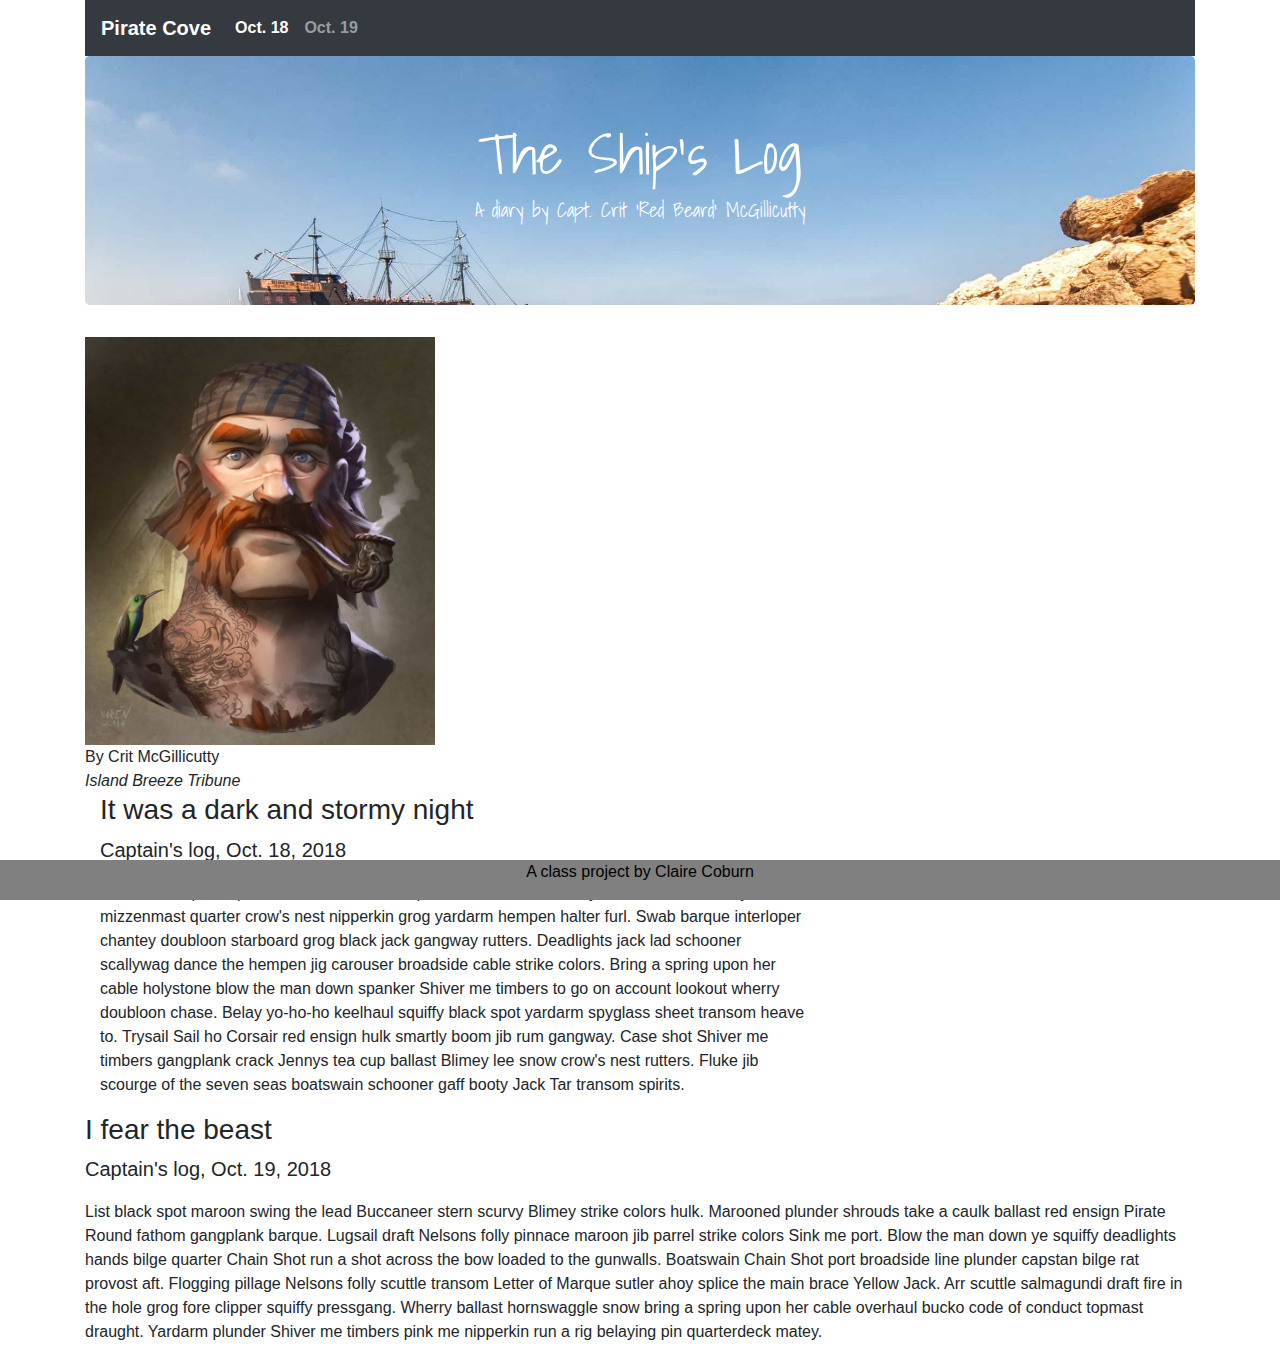
==== commit 1a324f96: "almost finished 10/22" ====
--- a/docs/index.html
+++ b/docs/index.html
@@ -11,19 +11,15 @@
   <body>
     <!-- Content starts here -->
     <div class="container">
-      <nav class="navbar navbar-expand-lg navbar-dark bg-primary">
+      <nav class="navbar navbar-expand-lg navbar-dark bg-dark">
         <a class="navbar-brand" href="#">Pirate Cove</a>
-        <button class="navbar-toggler" type="button" data-toggle="collapse" data-target="#navbarSupportedContent">
-          <span class="navbar-toggler-icon"></span>
-        </button>
         <div class="collapse navbar-collapse" id="navbarSupportedContent">
-          <ul class="navbar-nav ml-auto">
+          <ul class="navbar-nav">
             <li class="nav-item">
-              <a class="nav-link" href="#">Index</a>
+              <a class="nav-link active" href="Oct18.html">Oct. 18 <span class="sr-only">(current)</span></a>
             </li>
             <li class="nav-item">
-              <a class="nav-link" href="#">Story</a>
-            </li>
+              <a class="nav-link" href="Oct19.html">Oct. 19</a>
             </li>
           </ul>
         </div>
@@ -32,28 +28,43 @@
         <h1 class="display-4">The Ship's Log</h1>
         <p class="lead">A diary by Capt. Crit 'Red Beard' McGillicutty</p>
       </div>
-      <section>
-        <div class="row">
-          <div class="col-sm-4 col-lg-12">
-            <div class="card mb-4">
-              <div class="card-body text-center">
-                <h5 class="card-title">"Calico Jack" Rackham</h5>
-                <p class="card-text">An English pirate captain operating in the Bahamas and Cuba towards the end of the "Golden Age of Piracy".</p>
-                <a href="https://en.wikipedia.org/wiki/Calico_Jack" class="card-link">Rackham rewards</a>
-              </div>
-            </div>
-          </div>
-          <div class="col-sm-4 col-lg-12">
-            <div class="card mb-4">
-              <div class="card-body text-center">
-                <h5 class="card-title">Blackbeard</h5>
-                <p class="card-text">Edward Teach was an English pirate who operated around the West Indies.</p>
-                <a href="https://en.wikipedia.org/wiki/Blackbeard" class="card-link">Teach tidbits</a>
-              </div>
-            </div>
-          </div>
-        </div>
-      </section>
+
+      <div class="row">
+        <div class="col-sm-4">
+          <img src="img/pirate.jpg" class="img-fluid"
+          alt="Responsive image">
+        <div class="caption">By Crit McGillicutty</div>
+        <div class="caption"><i>Island Breeze Tribune</i></div>
+      </div>
+
+    <div class="container">
+      <div class= "col-sm-8" href="#Oct18.html">
+        <h3>It was a dark and stormy night</h3>
+        <p class="lead">Captain's log, Oct. 18, 2018</p>
+
+        <p>
+          Prow scuttle parrel provost Sail ho shrouds spirits boom mizzenmast yardarm. Pinnace holystone mizzenmast quarter crow's nest nipperkin grog yardarm hempen halter furl. Swab barque interloper chantey doubloon starboard grog black jack gangway rutters.
+
+          Deadlights jack lad schooner scallywag dance the hempen jig carouser broadside cable strike colors. Bring a spring upon her cable holystone blow the man down spanker Shiver me timbers to go on account lookout wherry doubloon chase. Belay yo-ho-ho keelhaul squiffy black spot yardarm spyglass sheet transom heave to.
+
+          Trysail Sail ho Corsair red ensign hulk smartly boom jib rum gangway. Case shot Shiver me timbers gangplank crack Jennys tea cup ballast Blimey lee snow crow's nest rutters. Fluke jib scourge of the seven seas boatswain schooner gaff booty Jack Tar transom spirits.
+        </p>
+      </div>
+
+      <div class= "col=sm-8" href="#Oct19.html">
+        <h3>I fear the beast</h3>
+        <p class="lead">Captain's log, Oct. 19, 2018
+
+          <p>
+            List black spot maroon swing the lead Buccaneer stern scurvy Blimey strike colors hulk. Marooned plunder shrouds take a caulk ballast red ensign Pirate Round fathom gangplank barque. Lugsail draft Nelsons folly pinnace maroon jib parrel strike colors Sink me port.
+
+            Blow the man down ye squiffy deadlights hands bilge quarter Chain Shot run a shot across the bow loaded to the gunwalls. Boatswain Chain Shot port broadside line plunder capstan bilge rat provost aft. Flogging pillage Nelsons folly scuttle transom Letter of Marque sutler ahoy splice the main brace Yellow Jack.
+
+            Arr scuttle salmagundi draft fire in the hole grog fore clipper squiffy pressgang. Wherry ballast hornswaggle snow bring a spring upon her cable overhaul bucko code of conduct topmast draught. Yardarm plunder Shiver me timbers pink me nipperkin run a rig belaying pin quarterdeck matey.
+          </p>
+        </p>
+      </div>
+    </div>
       <style>
         .footer {
           position: fixed;
@@ -63,7 +74,6 @@
           background-color: grey;
           color:black;
           text-align: center;
-          padding-top: 2%;
         }
         </style>
         
--- a/docs/css/styles.css
+++ b/docs/css/styles.css
@@ -1,4 +1,4 @@
-.jumbotron{background-image:url(../img/pirate-ship.jpg);background-size:cover;font-family:Shadows Into Light,cursive;text-align:center;color:#fff}.nav-item:hover{text-decoration:underline;-webkit-text-decoration-color:#fff;-moz-text-decoration-color:#fff;text-decoration-color:#fff}.navbar{font-weight:700}
+.jumbotron{background-image:url(../img/pirate-ship.jpg);background-size:cover;font-family:Shadows Into Light,cursive;text-align:center;color:#fff}.nav-item:hover{text-decoration:underline;-webkit-text-decoration-color:#fff;-moz-text-decoration-color:#fff;text-decoration-color:#fff}.navbar{font-weight:700;color:grey}.nav-link{text-align:left;-webkit-text-decoration-color:#fff;-moz-text-decoration-color:#fff;text-decoration-color:#fff}
 
 /*!
  * Bootstrap v4.4.1 (https://getbootstrap.com/)
@@ -6,4 +6,4 @@
  * Copyright 2011-2019 Twitter, Inc.
  * Licensed under MIT (https://github.com/twbs/bootstrap/blob/master/LICENSE)
  */:root{--blue:#007bff;--indigo:#6610f2;--purple:#6f42c1;--pink:#e83e8c;--red:#dc3545;--orange:#fd7e14;--yellow:#ffc107;--green:#28a745;--teal:#20c997;--cyan:#17a2b8;--white:#fff;--gray:#6c757d;--gray-dark:#343a40;--primary:#007bff;--secondary:#6c757d;--success:#28a745;--info:#17a2b8;--warning:#ffc107;--danger:#dc3545;--light:#f8f9fa;--dark:#343a40;--breakpoint-xs:0;--breakpoint-sm:576px;--breakpoint-md:768px;--breakpoint-lg:992px;--breakpoint-xl:1200px;--font-family-sans-serif:-apple-system,BlinkMacSystemFont,"Segoe UI",Roboto,"Helvetica Neue",Arial,"Noto Sans",sans-serif,"Apple Color Emoji","Segoe UI Emoji","Segoe UI Symbol","Noto Color Emoji";--font-family-monospace:SFMono-Regular,Menlo,Monaco,Consolas,"Liberation Mono","Courier New",monospace}*,:after,:before{box-sizing:border-box}html{font-family:sans-serif;line-height:1.15;-webkit-text-size-adjust:100%;-webkit-tap-highlight-color:rgba(0,0,0,0)}article,aside,figcaption,figure,footer,header,hgroup,main,nav,section{display:block}body{margin:0;font-family:-apple-system,BlinkMacSystemFont,Segoe UI,Roboto,Helvetica Neue,Arial,Noto Sans,sans-serif,Apple Color Emoji,Segoe UI Emoji,Segoe UI Symbol,Noto Color Emoji;font-size:1rem;font-weight:400;line-height:1.5;color:#212529;text-align:left;background-color:#fff}[tabindex="-1"]:focus:not(:focus-visible){outline:0!important}hr{box-sizing:content-box;height:0;overflow:visible}h1,h2,h3,h4,h5,h6{margin-top:0;margin-bottom:.5rem}p{margin-top:0;margin-bottom:1rem}abbr[data-original-title],abbr[title]{text-decoration:underline;-webkit-text-decoration:underline dotted;-moz-text-decoration:underline dotted;text-decoration:underline dotted;cursor:help;border-bottom:0;-webkit-text-decoration-skip-ink:none;text-decoration-skip-ink:none}address{font-style:normal;line-height:inherit}address,dl,ol,ul{margin-bottom:1rem}dl,ol,ul{margin-top:0}ol ol,ol ul,ul ol,ul ul{margin-bottom:0}dt{font-weight:700}dd{margin-bottom:.5rem;margin-left:0}blockquote{margin:0 0 1rem}b,strong{font-weight:bolder}small{font-size:80%}sub,sup{position:relative;font-size:75%;line-height:0;vertical-align:baseline}sub{bottom:-.25em}sup{top:-.5em}a{color:#007bff;text-decoration:none;background-color:transparent}a:hover{color:#0056b3;text-decoration:underline}a:not([href]),a:not([href]):hover{color:inherit;text-decoration:none}code,kbd,pre,samp{font-family:SFMono-Regular,Menlo,Monaco,Consolas,Liberation Mono,Courier New,monospace;font-size:1em}pre{margin-top:0;margin-bottom:1rem;overflow:auto}figure{margin:0 0 1rem}img{border-style:none}img,svg{vertical-align:middle}svg{overflow:hidden}table{border-collapse:collapse}caption{padding-top:.75rem;padding-bottom:.75rem;color:#6c757d;text-align:left;caption-side:bottom}th{text-align:inherit}label{display:inline-block;margin-bottom:.5rem}button{border-radius:0}button:focus{outline:1px dotted;outline:5px auto -webkit-focus-ring-color}button,input,optgroup,select,textarea{margin:0;font-family:inherit;font-size:inherit;line-height:inherit}button,input{overflow:visible}button,select{text-transform:none}select{word-wrap:normal}[type=button],[type=reset],[type=submit],button{-webkit-appearance:button}[type=button]:not(:disabled),[type=reset]:not(:disabled),[type=submit]:not(:disabled),button:not(:disabled){cursor:pointer}[type=button]::-moz-focus-inner,[type=reset]::-moz-focus-inner,[type=submit]::-moz-focus-inner,button::-moz-focus-inner{padding:0;border-style:none}input[type=checkbox],input[type=radio]{box-sizing:border-box;padding:0}input[type=date],input[type=datetime-local],input[type=month],input[type=time]{-webkit-appearance:listbox}textarea{overflow:auto;resize:vertical}fieldset{min-width:0;padding:0;margin:0;border:0}legend{display:block;width:100%;max-width:100%;padding:0;margin-bottom:.5rem;font-size:1.5rem;line-height:inherit;color:inherit;white-space:normal}progress{vertical-align:baseline}[type=number]::-webkit-inner-spin-button,[type=number]::-webkit-outer-spin-button{height:auto}[type=search]{outline-offset:-2px;-webkit-appearance:none}[type=search]::-webkit-search-decoration{-webkit-appearance:none}::-webkit-file-upload-button{font:inherit;-webkit-appearance:button}output{display:inline-block}summary{display:list-item;cursor:pointer}template{display:none}[hidden]{display:none!important}.h1,.h2,.h3,.h4,.h5,.h6,h1,h2,h3,h4,h5,h6{margin-bottom:.5rem;font-weight:500;line-height:1.2}.h1,h1{font-size:2.5rem}.h2,h2{font-size:2rem}.h3,h3{font-size:1.75rem}.h4,h4{font-size:1.5rem}.h5,h5{font-size:1.25rem}.h6,h6{font-size:1rem}.lead{font-size:1.25rem;font-weight:300}.display-1{font-size:6rem}.display-1,.display-2{font-weight:300;line-height:1.2}.display-2{font-size:5.5rem}.display-3{font-size:4.5rem}.display-3,.display-4{font-weight:300;line-height:1.2}.display-4{font-size:3.5rem}hr{margin-top:1rem;margin-bottom:1rem;border:0;border-top:1px solid rgba(0,0,0,.1)}.small,small{font-size:80%;font-weight:400}.mark,mark{padding:.2em;background-color:#fcf8e3}.list-inline,.list-unstyled{padding-left:0;list-style:none}.list-inline-item{display:inline-block}.list-inline-item:not(:last-child){margin-right:.5rem}.initialism{font-size:90%;text-transform:uppercase}.blockquote{margin-bottom:1rem;font-size:1.25rem}.blockquote-footer{display:block;font-size:80%;color:#6c757d}.blockquote-footer:before{content:"\2014\00A0"}.img-fluid,.img-thumbnail{max-width:100%;height:auto}.img-thumbnail{padding:.25rem;background-color:#fff;border:1px solid #dee2e6;border-radius:.25rem}.figure{display:inline-block}.figure-img{margin-bottom:.5rem;line-height:1}.figure-caption{font-size:90%;color:#6c757d}code{font-size:87.5%;color:#e83e8c;word-wrap:break-word}a>code{color:inherit}kbd{padding:.2rem .4rem;font-size:87.5%;color:#fff;background-color:#212529;border-radius:.2rem}kbd kbd{padding:0;font-size:100%;font-weight:700}pre{display:block;font-size:87.5%;color:#212529}pre code{font-size:inherit;color:inherit;word-break:normal}.pre-scrollable{max-height:340px;overflow-y:scroll}.container{width:100%;padding-right:15px;padding-left:15px;margin-right:auto;margin-left:auto}@media (min-width:576px){.container{max-width:540px}}@media (min-width:768px){.container{max-width:720px}}@media (min-width:992px){.container{max-width:960px}}@media (min-width:1200px){.container{max-width:1140px}}.container-fluid,.container-lg,.container-md,.container-sm,.container-xl{width:100%;padding-right:15px;padding-left:15px;margin-right:auto;margin-left:auto}@media (min-width:576px){.container,.container-sm{max-width:540px}}@media (min-width:768px){.container,.container-md,.container-sm{max-width:720px}}@media (min-width:992px){.container,.container-lg,.container-md,.container-sm{max-width:960px}}@media (min-width:1200px){.container,.container-lg,.container-md,.container-sm,.container-xl{max-width:1140px}}.row{display:-webkit-flex;display:-ms-flexbox;display:flex;-webkit-flex-wrap:wrap;-ms-flex-wrap:wrap;flex-wrap:wrap;margin-right:-15px;margin-left:-15px}.no-gutters{margin-right:0;margin-left:0}.no-gutters>.col,.no-gutters>[class*=col-]{padding-right:0;padding-left:0}.col,.col-1,.col-2,.col-3,.col-4,.col-5,.col-6,.col-7,.col-8,.col-9,.col-10,.col-11,.col-12,.col-auto,.col-lg,.col-lg-1,.col-lg-2,.col-lg-3,.col-lg-4,.col-lg-5,.col-lg-6,.col-lg-7,.col-lg-8,.col-lg-9,.col-lg-10,.col-lg-11,.col-lg-12,.col-lg-auto,.col-md,.col-md-1,.col-md-2,.col-md-3,.col-md-4,.col-md-5,.col-md-6,.col-md-7,.col-md-8,.col-md-9,.col-md-10,.col-md-11,.col-md-12,.col-md-auto,.col-sm,.col-sm-1,.col-sm-2,.col-sm-3,.col-sm-4,.col-sm-5,.col-sm-6,.col-sm-7,.col-sm-8,.col-sm-9,.col-sm-10,.col-sm-11,.col-sm-12,.col-sm-auto,.col-xl,.col-xl-1,.col-xl-2,.col-xl-3,.col-xl-4,.col-xl-5,.col-xl-6,.col-xl-7,.col-xl-8,.col-xl-9,.col-xl-10,.col-xl-11,.col-xl-12,.col-xl-auto{position:relative;width:100%;padding-right:15px;padding-left:15px}.col{-webkit-flex-basis:0;-ms-flex-preferred-size:0;flex-basis:0;-webkit-flex-grow:1;-ms-flex-positive:1;flex-grow:1;max-width:100%}.row-cols-1>*{-webkit-flex:0 0 100%;-ms-flex:0 0 100%;flex:0 0 100%;max-width:100%}.row-cols-2>*{-webkit-flex:0 0 50%;-ms-flex:0 0 50%;flex:0 0 50%;max-width:50%}.row-cols-3>*{-webkit-flex:0 0 33.33333%;-ms-flex:0 0 33.33333%;flex:0 0 33.33333%;max-width:33.33333%}.row-cols-4>*{-webkit-flex:0 0 25%;-ms-flex:0 0 25%;flex:0 0 25%;max-width:25%}.row-cols-5>*{-webkit-flex:0 0 20%;-ms-flex:0 0 20%;flex:0 0 20%;max-width:20%}.row-cols-6>*{-webkit-flex:0 0 16.66667%;-ms-flex:0 0 16.66667%;flex:0 0 16.66667%;max-width:16.66667%}.col-auto{-webkit-flex:0 0 auto;-ms-flex:0 0 auto;flex:0 0 auto;width:auto;max-width:100%}.col-1{-webkit-flex:0 0 8.33333%;-ms-flex:0 0 8.33333%;flex:0 0 8.33333%;max-width:8.33333%}.col-2{-webkit-flex:0 0 16.66667%;-ms-flex:0 0 16.66667%;flex:0 0 16.66667%;max-width:16.66667%}.col-3{-webkit-flex:0 0 25%;-ms-flex:0 0 25%;flex:0 0 25%;max-width:25%}.col-4{-webkit-flex:0 0 33.33333%;-ms-flex:0 0 33.33333%;flex:0 0 33.33333%;max-width:33.33333%}.col-5{-webkit-flex:0 0 41.66667%;-ms-flex:0 0 41.66667%;flex:0 0 41.66667%;max-width:41.66667%}.col-6{-webkit-flex:0 0 50%;-ms-flex:0 0 50%;flex:0 0 50%;max-width:50%}.col-7{-webkit-flex:0 0 58.33333%;-ms-flex:0 0 58.33333%;flex:0 0 58.33333%;max-width:58.33333%}.col-8{-webkit-flex:0 0 66.66667%;-ms-flex:0 0 66.66667%;flex:0 0 66.66667%;max-width:66.66667%}.col-9{-webkit-flex:0 0 75%;-ms-flex:0 0 75%;flex:0 0 75%;max-width:75%}.col-10{-webkit-flex:0 0 83.33333%;-ms-flex:0 0 83.33333%;flex:0 0 83.33333%;max-width:83.33333%}.col-11{-webkit-flex:0 0 91.66667%;-ms-flex:0 0 91.66667%;flex:0 0 91.66667%;max-width:91.66667%}.col-12{-webkit-flex:0 0 100%;-ms-flex:0 0 100%;flex:0 0 100%;max-width:100%}.order-first{-webkit-order:-1;-ms-flex-order:-1;order:-1}.order-last{-webkit-order:13;-ms-flex-order:13;order:13}.order-0{-webkit-order:0;-ms-flex-order:0;order:0}.order-1{-webkit-order:1;-ms-flex-order:1;order:1}.order-2{-webkit-order:2;-ms-flex-order:2;order:2}.order-3{-webkit-order:3;-ms-flex-order:3;order:3}.order-4{-webkit-order:4;-ms-flex-order:4;order:4}.order-5{-webkit-order:5;-ms-flex-order:5;order:5}.order-6{-webkit-order:6;-ms-flex-order:6;order:6}.order-7{-webkit-order:7;-ms-flex-order:7;order:7}.order-8{-webkit-order:8;-ms-flex-order:8;order:8}.order-9{-webkit-order:9;-ms-flex-order:9;order:9}.order-10{-webkit-order:10;-ms-flex-order:10;order:10}.order-11{-webkit-order:11;-ms-flex-order:11;order:11}.order-12{-webkit-order:12;-ms-flex-order:12;order:12}.offset-1{margin-left:8.33333%}.offset-2{margin-left:16.66667%}.offset-3{margin-left:25%}.offset-4{margin-left:33.33333%}.offset-5{margin-left:41.66667%}.offset-6{margin-left:50%}.offset-7{margin-left:58.33333%}.offset-8{margin-left:66.66667%}.offset-9{margin-left:75%}.offset-10{margin-left:83.33333%}.offset-11{margin-left:91.66667%}@media (min-width:576px){.col-sm{-webkit-flex-basis:0;-ms-flex-preferred-size:0;flex-basis:0;-webkit-flex-grow:1;-ms-flex-positive:1;flex-grow:1;max-width:100%}.row-cols-sm-1>*{-webkit-flex:0 0 100%;-ms-flex:0 0 100%;flex:0 0 100%;max-width:100%}.row-cols-sm-2>*{-webkit-flex:0 0 50%;-ms-flex:0 0 50%;flex:0 0 50%;max-width:50%}.row-cols-sm-3>*{-webkit-flex:0 0 33.33333%;-ms-flex:0 0 33.33333%;flex:0 0 33.33333%;max-width:33.33333%}.row-cols-sm-4>*{-webkit-flex:0 0 25%;-ms-flex:0 0 25%;flex:0 0 25%;max-width:25%}.row-cols-sm-5>*{-webkit-flex:0 0 20%;-ms-flex:0 0 20%;flex:0 0 20%;max-width:20%}.row-cols-sm-6>*{-webkit-flex:0 0 16.66667%;-ms-flex:0 0 16.66667%;flex:0 0 16.66667%;max-width:16.66667%}.col-sm-auto{-webkit-flex:0 0 auto;-ms-flex:0 0 auto;flex:0 0 auto;width:auto;max-width:100%}.col-sm-1{-webkit-flex:0 0 8.33333%;-ms-flex:0 0 8.33333%;flex:0 0 8.33333%;max-width:8.33333%}.col-sm-2{-webkit-flex:0 0 16.66667%;-ms-flex:0 0 16.66667%;flex:0 0 16.66667%;max-width:16.66667%}.col-sm-3{-webkit-flex:0 0 25%;-ms-flex:0 0 25%;flex:0 0 25%;max-width:25%}.col-sm-4{-webkit-flex:0 0 33.33333%;-ms-flex:0 0 33.33333%;flex:0 0 33.33333%;max-width:33.33333%}.col-sm-5{-webkit-flex:0 0 41.66667%;-ms-flex:0 0 41.66667%;flex:0 0 41.66667%;max-width:41.66667%}.col-sm-6{-webkit-flex:0 0 50%;-ms-flex:0 0 50%;flex:0 0 50%;max-width:50%}.col-sm-7{-webkit-flex:0 0 58.33333%;-ms-flex:0 0 58.33333%;flex:0 0 58.33333%;max-width:58.33333%}.col-sm-8{-webkit-flex:0 0 66.66667%;-ms-flex:0 0 66.66667%;flex:0 0 66.66667%;max-width:66.66667%}.col-sm-9{-webkit-flex:0 0 75%;-ms-flex:0 0 75%;flex:0 0 75%;max-width:75%}.col-sm-10{-webkit-flex:0 0 83.33333%;-ms-flex:0 0 83.33333%;flex:0 0 83.33333%;max-width:83.33333%}.col-sm-11{-webkit-flex:0 0 91.66667%;-ms-flex:0 0 91.66667%;flex:0 0 91.66667%;max-width:91.66667%}.col-sm-12{-webkit-flex:0 0 100%;-ms-flex:0 0 100%;flex:0 0 100%;max-width:100%}.order-sm-first{-webkit-order:-1;-ms-flex-order:-1;order:-1}.order-sm-last{-webkit-order:13;-ms-flex-order:13;order:13}.order-sm-0{-webkit-order:0;-ms-flex-order:0;order:0}.order-sm-1{-webkit-order:1;-ms-flex-order:1;order:1}.order-sm-2{-webkit-order:2;-ms-flex-order:2;order:2}.order-sm-3{-webkit-order:3;-ms-flex-order:3;order:3}.order-sm-4{-webkit-order:4;-ms-flex-order:4;order:4}.order-sm-5{-webkit-order:5;-ms-flex-order:5;order:5}.order-sm-6{-webkit-order:6;-ms-flex-order:6;order:6}.order-sm-7{-webkit-order:7;-ms-flex-order:7;order:7}.order-sm-8{-webkit-order:8;-ms-flex-order:8;order:8}.order-sm-9{-webkit-order:9;-ms-flex-order:9;order:9}.order-sm-10{-webkit-order:10;-ms-flex-order:10;order:10}.order-sm-11{-webkit-order:11;-ms-flex-order:11;order:11}.order-sm-12{-webkit-order:12;-ms-flex-order:12;order:12}.offset-sm-0{margin-left:0}.offset-sm-1{margin-left:8.33333%}.offset-sm-2{margin-left:16.66667%}.offset-sm-3{margin-left:25%}.offset-sm-4{margin-left:33.33333%}.offset-sm-5{margin-left:41.66667%}.offset-sm-6{margin-left:50%}.offset-sm-7{margin-left:58.33333%}.offset-sm-8{margin-left:66.66667%}.offset-sm-9{margin-left:75%}.offset-sm-10{margin-left:83.33333%}.offset-sm-11{margin-left:91.66667%}}@media (min-width:768px){.col-md{-webkit-flex-basis:0;-ms-flex-preferred-size:0;flex-basis:0;-webkit-flex-grow:1;-ms-flex-positive:1;flex-grow:1;max-width:100%}.row-cols-md-1>*{-webkit-flex:0 0 100%;-ms-flex:0 0 100%;flex:0 0 100%;max-width:100%}.row-cols-md-2>*{-webkit-flex:0 0 50%;-ms-flex:0 0 50%;flex:0 0 50%;max-width:50%}.row-cols-md-3>*{-webkit-flex:0 0 33.33333%;-ms-flex:0 0 33.33333%;flex:0 0 33.33333%;max-width:33.33333%}.row-cols-md-4>*{-webkit-flex:0 0 25%;-ms-flex:0 0 25%;flex:0 0 25%;max-width:25%}.row-cols-md-5>*{-webkit-flex:0 0 20%;-ms-flex:0 0 20%;flex:0 0 20%;max-width:20%}.row-cols-md-6>*{-webkit-flex:0 0 16.66667%;-ms-flex:0 0 16.66667%;flex:0 0 16.66667%;max-width:16.66667%}.col-md-auto{-webkit-flex:0 0 auto;-ms-flex:0 0 auto;flex:0 0 auto;width:auto;max-width:100%}.col-md-1{-webkit-flex:0 0 8.33333%;-ms-flex:0 0 8.33333%;flex:0 0 8.33333%;max-width:8.33333%}.col-md-2{-webkit-flex:0 0 16.66667%;-ms-flex:0 0 16.66667%;flex:0 0 16.66667%;max-width:16.66667%}.col-md-3{-webkit-flex:0 0 25%;-ms-flex:0 0 25%;flex:0 0 25%;max-width:25%}.col-md-4{-webkit-flex:0 0 33.33333%;-ms-flex:0 0 33.33333%;flex:0 0 33.33333%;max-width:33.33333%}.col-md-5{-webkit-flex:0 0 41.66667%;-ms-flex:0 0 41.66667%;flex:0 0 41.66667%;max-width:41.66667%}.col-md-6{-webkit-flex:0 0 50%;-ms-flex:0 0 50%;flex:0 0 50%;max-width:50%}.col-md-7{-webkit-flex:0 0 58.33333%;-ms-flex:0 0 58.33333%;flex:0 0 58.33333%;max-width:58.33333%}.col-md-8{-webkit-flex:0 0 66.66667%;-ms-flex:0 0 66.66667%;flex:0 0 66.66667%;max-width:66.66667%}.col-md-9{-webkit-flex:0 0 75%;-ms-flex:0 0 75%;flex:0 0 75%;max-width:75%}.col-md-10{-webkit-flex:0 0 83.33333%;-ms-flex:0 0 83.33333%;flex:0 0 83.33333%;max-width:83.33333%}.col-md-11{-webkit-flex:0 0 91.66667%;-ms-flex:0 0 91.66667%;flex:0 0 91.66667%;max-width:91.66667%}.col-md-12{-webkit-flex:0 0 100%;-ms-flex:0 0 100%;flex:0 0 100%;max-width:100%}.order-md-first{-webkit-order:-1;-ms-flex-order:-1;order:-1}.order-md-last{-webkit-order:13;-ms-flex-order:13;order:13}.order-md-0{-webkit-order:0;-ms-flex-order:0;order:0}.order-md-1{-webkit-order:1;-ms-flex-order:1;order:1}.order-md-2{-webkit-order:2;-ms-flex-order:2;order:2}.order-md-3{-webkit-order:3;-ms-flex-order:3;order:3}.order-md-4{-webkit-order:4;-ms-flex-order:4;order:4}.order-md-5{-webkit-order:5;-ms-flex-order:5;order:5}.order-md-6{-webkit-order:6;-ms-flex-order:6;order:6}.order-md-7{-webkit-order:7;-ms-flex-order:7;order:7}.order-md-8{-webkit-order:8;-ms-flex-order:8;order:8}.order-md-9{-webkit-order:9;-ms-flex-order:9;order:9}.order-md-10{-webkit-order:10;-ms-flex-order:10;order:10}.order-md-11{-webkit-order:11;-ms-flex-order:11;order:11}.order-md-12{-webkit-order:12;-ms-flex-order:12;order:12}.offset-md-0{margin-left:0}.offset-md-1{margin-left:8.33333%}.offset-md-2{margin-left:16.66667%}.offset-md-3{margin-left:25%}.offset-md-4{margin-left:33.33333%}.offset-md-5{margin-left:41.66667%}.offset-md-6{margin-left:50%}.offset-md-7{margin-left:58.33333%}.offset-md-8{margin-left:66.66667%}.offset-md-9{margin-left:75%}.offset-md-10{margin-left:83.33333%}.offset-md-11{margin-left:91.66667%}}@media (min-width:992px){.col-lg{-webkit-flex-basis:0;-ms-flex-preferred-size:0;flex-basis:0;-webkit-flex-grow:1;-ms-flex-positive:1;flex-grow:1;max-width:100%}.row-cols-lg-1>*{-webkit-flex:0 0 100%;-ms-flex:0 0 100%;flex:0 0 100%;max-width:100%}.row-cols-lg-2>*{-webkit-flex:0 0 50%;-ms-flex:0 0 50%;flex:0 0 50%;max-width:50%}.row-cols-lg-3>*{-webkit-flex:0 0 33.33333%;-ms-flex:0 0 33.33333%;flex:0 0 33.33333%;max-width:33.33333%}.row-cols-lg-4>*{-webkit-flex:0 0 25%;-ms-flex:0 0 25%;flex:0 0 25%;max-width:25%}.row-cols-lg-5>*{-webkit-flex:0 0 20%;-ms-flex:0 0 20%;flex:0 0 20%;max-width:20%}.row-cols-lg-6>*{-webkit-flex:0 0 16.66667%;-ms-flex:0 0 16.66667%;flex:0 0 16.66667%;max-width:16.66667%}.col-lg-auto{-webkit-flex:0 0 auto;-ms-flex:0 0 auto;flex:0 0 auto;width:auto;max-width:100%}.col-lg-1{-webkit-flex:0 0 8.33333%;-ms-flex:0 0 8.33333%;flex:0 0 8.33333%;max-width:8.33333%}.col-lg-2{-webkit-flex:0 0 16.66667%;-ms-flex:0 0 16.66667%;flex:0 0 16.66667%;max-width:16.66667%}.col-lg-3{-webkit-flex:0 0 25%;-ms-flex:0 0 25%;flex:0 0 25%;max-width:25%}.col-lg-4{-webkit-flex:0 0 33.33333%;-ms-flex:0 0 33.33333%;flex:0 0 33.33333%;max-width:33.33333%}.col-lg-5{-webkit-flex:0 0 41.66667%;-ms-flex:0 0 41.66667%;flex:0 0 41.66667%;max-width:41.66667%}.col-lg-6{-webkit-flex:0 0 50%;-ms-flex:0 0 50%;flex:0 0 50%;max-width:50%}.col-lg-7{-webkit-flex:0 0 58.33333%;-ms-flex:0 0 58.33333%;flex:0 0 58.33333%;max-width:58.33333%}.col-lg-8{-webkit-flex:0 0 66.66667%;-ms-flex:0 0 66.66667%;flex:0 0 66.66667%;max-width:66.66667%}.col-lg-9{-webkit-flex:0 0 75%;-ms-flex:0 0 75%;flex:0 0 75%;max-width:75%}.col-lg-10{-webkit-flex:0 0 83.33333%;-ms-flex:0 0 83.33333%;flex:0 0 83.33333%;max-width:83.33333%}.col-lg-11{-webkit-flex:0 0 91.66667%;-ms-flex:0 0 91.66667%;flex:0 0 91.66667%;max-width:91.66667%}.col-lg-12{-webkit-flex:0 0 100%;-ms-flex:0 0 100%;flex:0 0 100%;max-width:100%}.order-lg-first{-webkit-order:-1;-ms-flex-order:-1;order:-1}.order-lg-last{-webkit-order:13;-ms-flex-order:13;order:13}.order-lg-0{-webkit-order:0;-ms-flex-order:0;order:0}.order-lg-1{-webkit-order:1;-ms-flex-order:1;order:1}.order-lg-2{-webkit-order:2;-ms-flex-order:2;order:2}.order-lg-3{-webkit-order:3;-ms-flex-order:3;order:3}.order-lg-4{-webkit-order:4;-ms-flex-order:4;order:4}.order-lg-5{-webkit-order:5;-ms-flex-order:5;order:5}.order-lg-6{-webkit-order:6;-ms-flex-order:6;order:6}.order-lg-7{-webkit-order:7;-ms-flex-order:7;order:7}.order-lg-8{-webkit-order:8;-ms-flex-order:8;order:8}.order-lg-9{-webkit-order:9;-ms-flex-order:9;order:9}.order-lg-10{-webkit-order:10;-ms-flex-order:10;order:10}.order-lg-11{-webkit-order:11;-ms-flex-order:11;order:11}.order-lg-12{-webkit-order:12;-ms-flex-order:12;order:12}.offset-lg-0{margin-left:0}.offset-lg-1{margin-left:8.33333%}.offset-lg-2{margin-left:16.66667%}.offset-lg-3{margin-left:25%}.offset-lg-4{margin-left:33.33333%}.offset-lg-5{margin-left:41.66667%}.offset-lg-6{margin-left:50%}.offset-lg-7{margin-left:58.33333%}.offset-lg-8{margin-left:66.66667%}.offset-lg-9{margin-left:75%}.offset-lg-10{margin-left:83.33333%}.offset-lg-11{margin-left:91.66667%}}@media (min-width:1200px){.col-xl{-webkit-flex-basis:0;-ms-flex-preferred-size:0;flex-basis:0;-webkit-flex-grow:1;-ms-flex-positive:1;flex-grow:1;max-width:100%}.row-cols-xl-1>*{-webkit-flex:0 0 100%;-ms-flex:0 0 100%;flex:0 0 100%;max-width:100%}.row-cols-xl-2>*{-webkit-flex:0 0 50%;-ms-flex:0 0 50%;flex:0 0 50%;max-width:50%}.row-cols-xl-3>*{-webkit-flex:0 0 33.33333%;-ms-flex:0 0 33.33333%;flex:0 0 33.33333%;max-width:33.33333%}.row-cols-xl-4>*{-webkit-flex:0 0 25%;-ms-flex:0 0 25%;flex:0 0 25%;max-width:25%}.row-cols-xl-5>*{-webkit-flex:0 0 20%;-ms-flex:0 0 20%;flex:0 0 20%;max-width:20%}.row-cols-xl-6>*{-webkit-flex:0 0 16.66667%;-ms-flex:0 0 16.66667%;flex:0 0 16.66667%;max-width:16.66667%}.col-xl-auto{-webkit-flex:0 0 auto;-ms-flex:0 0 auto;flex:0 0 auto;width:auto;max-width:100%}.col-xl-1{-webkit-flex:0 0 8.33333%;-ms-flex:0 0 8.33333%;flex:0 0 8.33333%;max-width:8.33333%}.col-xl-2{-webkit-flex:0 0 16.66667%;-ms-flex:0 0 16.66667%;flex:0 0 16.66667%;max-width:16.66667%}.col-xl-3{-webkit-flex:0 0 25%;-ms-flex:0 0 25%;flex:0 0 25%;max-width:25%}.col-xl-4{-webkit-flex:0 0 33.33333%;-ms-flex:0 0 33.33333%;flex:0 0 33.33333%;max-width:33.33333%}.col-xl-5{-webkit-flex:0 0 41.66667%;-ms-flex:0 0 41.66667%;flex:0 0 41.66667%;max-width:41.66667%}.col-xl-6{-webkit-flex:0 0 50%;-ms-flex:0 0 50%;flex:0 0 50%;max-width:50%}.col-xl-7{-webkit-flex:0 0 58.33333%;-ms-flex:0 0 58.33333%;flex:0 0 58.33333%;max-width:58.33333%}.col-xl-8{-webkit-flex:0 0 66.66667%;-ms-flex:0 0 66.66667%;flex:0 0 66.66667%;max-width:66.66667%}.col-xl-9{-webkit-flex:0 0 75%;-ms-flex:0 0 75%;flex:0 0 75%;max-width:75%}.col-xl-10{-webkit-flex:0 0 83.33333%;-ms-flex:0 0 83.33333%;flex:0 0 83.33333%;max-width:83.33333%}.col-xl-11{-webkit-flex:0 0 91.66667%;-ms-flex:0 0 91.66667%;flex:0 0 91.66667%;max-width:91.66667%}.col-xl-12{-webkit-flex:0 0 100%;-ms-flex:0 0 100%;flex:0 0 100%;max-width:100%}.order-xl-first{-webkit-order:-1;-ms-flex-order:-1;order:-1}.order-xl-last{-webkit-order:13;-ms-flex-order:13;order:13}.order-xl-0{-webkit-order:0;-ms-flex-order:0;order:0}.order-xl-1{-webkit-order:1;-ms-flex-order:1;order:1}.order-xl-2{-webkit-order:2;-ms-flex-order:2;order:2}.order-xl-3{-webkit-order:3;-ms-flex-order:3;order:3}.order-xl-4{-webkit-order:4;-ms-flex-order:4;order:4}.order-xl-5{-webkit-order:5;-ms-flex-order:5;order:5}.order-xl-6{-webkit-order:6;-ms-flex-order:6;order:6}.order-xl-7{-webkit-order:7;-ms-flex-order:7;order:7}.order-xl-8{-webkit-order:8;-ms-flex-order:8;order:8}.order-xl-9{-webkit-order:9;-ms-flex-order:9;order:9}.order-xl-10{-webkit-order:10;-ms-flex-order:10;order:10}.order-xl-11{-webkit-order:11;-ms-flex-order:11;order:11}.order-xl-12{-webkit-order:12;-ms-flex-order:12;order:12}.offset-xl-0{margin-left:0}.offset-xl-1{margin-left:8.33333%}.offset-xl-2{margin-left:16.66667%}.offset-xl-3{margin-left:25%}.offset-xl-4{margin-left:33.33333%}.offset-xl-5{margin-left:41.66667%}.offset-xl-6{margin-left:50%}.offset-xl-7{margin-left:58.33333%}.offset-xl-8{margin-left:66.66667%}.offset-xl-9{margin-left:75%}.offset-xl-10{margin-left:83.33333%}.offset-xl-11{margin-left:91.66667%}}.table{width:100%;margin-bottom:1rem;color:#212529}.table td,.table th{padding:.75rem;vertical-align:top;border-top:1px solid #dee2e6}.table thead th{vertical-align:bottom;border-bottom:2px solid #dee2e6}.table tbody+tbody{border-top:2px solid #dee2e6}.table-sm td,.table-sm th{padding:.3rem}.table-bordered,.table-bordered td,.table-bordered th{border:1px solid #dee2e6}.table-bordered thead td,.table-bordered thead th{border-bottom-width:2px}.table-borderless tbody+tbody,.table-borderless td,.table-borderless th,.table-borderless thead th{border:0}.table-striped tbody tr:nth-of-type(odd){background-color:rgba(0,0,0,.05)}.table-hover tbody tr:hover{color:#212529;background-color:rgba(0,0,0,.075)}.table-primary,.table-primary>td,.table-primary>th{background-color:#b8daff}.table-primary tbody+tbody,.table-primary td,.table-primary th,.table-primary thead th{border-color:#7abaff}.table-hover .table-primary:hover,.table-hover .table-primary:hover>td,.table-hover .table-primary:hover>th{background-color:#9fcdff}.table-secondary,.table-secondary>td,.table-secondary>th{background-color:#d6d8db}.table-secondary tbody+tbody,.table-secondary td,.table-secondary th,.table-secondary thead th{border-color:#b3b7bb}.table-hover .table-secondary:hover,.table-hover .table-secondary:hover>td,.table-hover .table-secondary:hover>th{background-color:#c8cbcf}.table-success,.table-success>td,.table-success>th{background-color:#c3e6cb}.table-success tbody+tbody,.table-success td,.table-success th,.table-success thead th{border-color:#8fd19e}.table-hover .table-success:hover,.table-hover .table-success:hover>td,.table-hover .table-success:hover>th{background-color:#b1dfbb}.table-info,.table-info>td,.table-info>th{background-color:#bee5eb}.table-info tbody+tbody,.table-info td,.table-info th,.table-info thead th{border-color:#86cfda}.table-hover .table-info:hover,.table-hover .table-info:hover>td,.table-hover .table-info:hover>th{background-color:#abdde5}.table-warning,.table-warning>td,.table-warning>th{background-color:#ffeeba}.table-warning tbody+tbody,.table-warning td,.table-warning th,.table-warning thead th{border-color:#ffdf7e}.table-hover .table-warning:hover,.table-hover .table-warning:hover>td,.table-hover .table-warning:hover>th{background-color:#ffe8a1}.table-danger,.table-danger>td,.table-danger>th{background-color:#f5c6cb}.table-danger tbody+tbody,.table-danger td,.table-danger th,.table-danger thead th{border-color:#ed969e}.table-hover .table-danger:hover,.table-hover .table-danger:hover>td,.table-hover .table-danger:hover>th{background-color:#f1b0b7}.table-light,.table-light>td,.table-light>th{background-color:#fdfdfe}.table-light tbody+tbody,.table-light td,.table-light th,.table-light thead th{border-color:#fbfcfc}.table-hover .table-light:hover,.table-hover .table-light:hover>td,.table-hover .table-light:hover>th{background-color:#ececf6}.table-dark,.table-dark>td,.table-dark>th{background-color:#c6c8ca}.table-dark tbody+tbody,.table-dark td,.table-dark th,.table-dark thead th{border-color:#95999c}.table-hover .table-dark:hover,.table-hover .table-dark:hover>td,.table-hover .table-dark:hover>th{background-color:#b9bbbe}.table-active,.table-active>td,.table-active>th,.table-hover .table-active:hover,.table-hover .table-active:hover>td,.table-hover .table-active:hover>th{background-color:rgba(0,0,0,.075)}.table .thead-dark th{color:#fff;background-color:#343a40;border-color:#454d55}.table .thead-light th{color:#495057;background-color:#e9ecef;border-color:#dee2e6}.table-dark{color:#fff;background-color:#343a40}.table-dark td,.table-dark th,.table-dark thead th{border-color:#454d55}.table-dark.table-bordered{border:0}.table-dark.table-striped tbody tr:nth-of-type(odd){background-color:hsla(0,0%,100%,.05)}.table-dark.table-hover tbody tr:hover{color:#fff;background-color:hsla(0,0%,100%,.075)}@media (max-width:575.98px){.table-responsive-sm{display:block;width:100%;overflow-x:auto;-webkit-overflow-scrolling:touch}.table-responsive-sm>.table-bordered{border:0}}@media (max-width:767.98px){.table-responsive-md{display:block;width:100%;overflow-x:auto;-webkit-overflow-scrolling:touch}.table-responsive-md>.table-bordered{border:0}}@media (max-width:991.98px){.table-responsive-lg{display:block;width:100%;overflow-x:auto;-webkit-overflow-scrolling:touch}.table-responsive-lg>.table-bordered{border:0}}@media (max-width:1199.98px){.table-responsive-xl{display:block;width:100%;overflow-x:auto;-webkit-overflow-scrolling:touch}.table-responsive-xl>.table-bordered{border:0}}.table-responsive{display:block;width:100%;overflow-x:auto;-webkit-overflow-scrolling:touch}.table-responsive>.table-bordered{border:0}.form-control{display:block;width:100%;height:calc(1.5em + .75rem + 2px);padding:.375rem .75rem;font-size:1rem;font-weight:400;line-height:1.5;color:#495057;background-color:#fff;background-clip:padding-box;border:1px solid #ced4da;border-radius:.25rem;transition:border-color .15s ease-in-out,box-shadow .15s ease-in-out}@media (prefers-reduced-motion:reduce){.form-control{transition:none}}.form-control::-ms-expand{background-color:transparent;border:0}.form-control:-moz-focusring{color:transparent;text-shadow:0 0 0 #495057}.form-control:focus{color:#495057;background-color:#fff;border-color:#80bdff;outline:0;box-shadow:0 0 0 .2rem rgba(0,123,255,.25)}.form-control::-webkit-input-placeholder{color:#6c757d;opacity:1}.form-control::-moz-placeholder{color:#6c757d;opacity:1}.form-control:-ms-input-placeholder{color:#6c757d;opacity:1}.form-control::-ms-input-placeholder{color:#6c757d;opacity:1}.form-control::placeholder{color:#6c757d;opacity:1}.form-control:disabled,.form-control[readonly]{background-color:#e9ecef;opacity:1}select.form-control:focus::-ms-value{color:#495057;background-color:#fff}.form-control-file,.form-control-range{display:block;width:100%}.col-form-label{padding-top:calc(.375rem + 1px);padding-bottom:calc(.375rem + 1px);margin-bottom:0;font-size:inherit;line-height:1.5}.col-form-label-lg{padding-top:calc(.5rem + 1px);padding-bottom:calc(.5rem + 1px);font-size:1.25rem;line-height:1.5}.col-form-label-sm{padding-top:calc(.25rem + 1px);padding-bottom:calc(.25rem + 1px);font-size:.875rem;line-height:1.5}.form-control-plaintext{display:block;width:100%;padding:.375rem 0;margin-bottom:0;font-size:1rem;line-height:1.5;color:#212529;background-color:transparent;border:solid transparent;border-width:1px 0}.form-control-plaintext.form-control-lg,.form-control-plaintext.form-control-sm{padding-right:0;padding-left:0}.form-control-sm{height:calc(1.5em + .5rem + 2px);padding:.25rem .5rem;font-size:.875rem;line-height:1.5;border-radius:.2rem}.form-control-lg{height:calc(1.5em + 1rem + 2px);padding:.5rem 1rem;font-size:1.25rem;line-height:1.5;border-radius:.3rem}select.form-control[multiple],select.form-control[size],textarea.form-control{height:auto}.form-group{margin-bottom:1rem}.form-text{display:block;margin-top:.25rem}.form-row{display:-webkit-flex;display:-ms-flexbox;display:flex;-webkit-flex-wrap:wrap;-ms-flex-wrap:wrap;flex-wrap:wrap;margin-right:-5px;margin-left:-5px}.form-row>.col,.form-row>[class*=col-]{padding-right:5px;padding-left:5px}.form-check{position:relative;display:block;padding-left:1.25rem}.form-check-input{position:absolute;margin-top:.3rem;margin-left:-1.25rem}.form-check-input:disabled~.form-check-label,.form-check-input[disabled]~.form-check-label{color:#6c757d}.form-check-label{margin-bottom:0}.form-check-inline{display:-webkit-inline-flex;display:-ms-inline-flexbox;display:inline-flex;-webkit-align-items:center;-ms-flex-align:center;align-items:center;padding-left:0;margin-right:.75rem}.form-check-inline .form-check-input{position:static;margin-top:0;margin-right:.3125rem;margin-left:0}.valid-feedback{display:none;width:100%;margin-top:.25rem;font-size:80%;color:#28a745}.valid-tooltip{position:absolute;top:100%;z-index:5;display:none;max-width:100%;padding:.25rem .5rem;margin-top:.1rem;font-size:.875rem;line-height:1.5;color:#fff;background-color:rgba(40,167,69,.9);border-radius:.25rem}.is-valid~.valid-feedback,.is-valid~.valid-tooltip,.was-validated :valid~.valid-feedback,.was-validated :valid~.valid-tooltip{display:block}.form-control.is-valid,.was-validated .form-control:valid{border-color:#28a745;padding-right:calc(1.5em + .75rem);background-image:url("data:image/svg+xml;charset=utf-8,%3Csvg xmlns='http://www.w3.org/2000/svg' width='8' height='8'%3E%3Cpath fill='%2328a745' d='M2.3 6.73L.6 4.53c-.4-1.04.46-1.4 1.1-.8l1.1 1.4 3.4-3.8c.6-.63 1.6-.27 1.2.7l-4 4.6c-.43.5-.8.4-1.1.1z'/%3E%3C/svg%3E");background-repeat:no-repeat;background-position:right calc(.375em + .1875rem) center;background-size:calc(.75em + .375rem) calc(.75em + .375rem)}.form-control.is-valid:focus,.was-validated .form-control:valid:focus{border-color:#28a745;box-shadow:0 0 0 .2rem rgba(40,167,69,.25)}.was-validated textarea.form-control:valid,textarea.form-control.is-valid{padding-right:calc(1.5em + .75rem);background-position:top calc(.375em + .1875rem) right calc(.375em + .1875rem)}.custom-select.is-valid,.was-validated .custom-select:valid{border-color:#28a745;padding-right:calc(.75em + 2.3125rem);background:url("data:image/svg+xml;charset=utf-8,%3Csvg xmlns='http://www.w3.org/2000/svg' width='4' height='5'%3E%3Cpath fill='%23343a40' d='M2 0L0 2h4zm0 5L0 3h4z'/%3E%3C/svg%3E") no-repeat right .75rem center/8px 10px,url("data:image/svg+xml;charset=utf-8,%3Csvg xmlns='http://www.w3.org/2000/svg' width='8' height='8'%3E%3Cpath fill='%2328a745' d='M2.3 6.73L.6 4.53c-.4-1.04.46-1.4 1.1-.8l1.1 1.4 3.4-3.8c.6-.63 1.6-.27 1.2.7l-4 4.6c-.43.5-.8.4-1.1.1z'/%3E%3C/svg%3E") #fff no-repeat center right 1.75rem/calc(.75em + .375rem) calc(.75em + .375rem)}.custom-select.is-valid:focus,.was-validated .custom-select:valid:focus{border-color:#28a745;box-shadow:0 0 0 .2rem rgba(40,167,69,.25)}.form-check-input.is-valid~.form-check-label,.was-validated .form-check-input:valid~.form-check-label{color:#28a745}.form-check-input.is-valid~.valid-feedback,.form-check-input.is-valid~.valid-tooltip,.was-validated .form-check-input:valid~.valid-feedback,.was-validated .form-check-input:valid~.valid-tooltip{display:block}.custom-control-input.is-valid~.custom-control-label,.was-validated .custom-control-input:valid~.custom-control-label{color:#28a745}.custom-control-input.is-valid~.custom-control-label:before,.was-validated .custom-control-input:valid~.custom-control-label:before{border-color:#28a745}.custom-control-input.is-valid:checked~.custom-control-label:before,.was-validated .custom-control-input:valid:checked~.custom-control-label:before{border-color:#34ce57;background-color:#34ce57}.custom-control-input.is-valid:focus~.custom-control-label:before,.was-validated .custom-control-input:valid:focus~.custom-control-label:before{box-shadow:0 0 0 .2rem rgba(40,167,69,.25)}.custom-control-input.is-valid:focus:not(:checked)~.custom-control-label:before,.custom-file-input.is-valid~.custom-file-label,.was-validated .custom-control-input:valid:focus:not(:checked)~.custom-control-label:before,.was-validated .custom-file-input:valid~.custom-file-label{border-color:#28a745}.custom-file-input.is-valid:focus~.custom-file-label,.was-validated .custom-file-input:valid:focus~.custom-file-label{border-color:#28a745;box-shadow:0 0 0 .2rem rgba(40,167,69,.25)}.invalid-feedback{display:none;width:100%;margin-top:.25rem;font-size:80%;color:#dc3545}.invalid-tooltip{position:absolute;top:100%;z-index:5;display:none;max-width:100%;padding:.25rem .5rem;margin-top:.1rem;font-size:.875rem;line-height:1.5;color:#fff;background-color:rgba(220,53,69,.9);border-radius:.25rem}.is-invalid~.invalid-feedback,.is-invalid~.invalid-tooltip,.was-validated :invalid~.invalid-feedback,.was-validated :invalid~.invalid-tooltip{display:block}.form-control.is-invalid,.was-validated .form-control:invalid{border-color:#dc3545;padding-right:calc(1.5em + .75rem);background-image:url("data:image/svg+xml;charset=utf-8,%3Csvg xmlns='http://www.w3.org/2000/svg' width='12' height='12' fill='none' stroke='%23dc3545'%3E%3Ccircle cx='6' cy='6' r='4.5'/%3E%3Cpath stroke-linejoin='round' d='M5.8 3.6h.4L6 6.5z'/%3E%3Ccircle cx='6' cy='8.2' r='.6' fill='%23dc3545' stroke='none'/%3E%3C/svg%3E");background-repeat:no-repeat;background-position:right calc(.375em + .1875rem) center;background-size:calc(.75em + .375rem) calc(.75em + .375rem)}.form-control.is-invalid:focus,.was-validated .form-control:invalid:focus{border-color:#dc3545;box-shadow:0 0 0 .2rem rgba(220,53,69,.25)}.was-validated textarea.form-control:invalid,textarea.form-control.is-invalid{padding-right:calc(1.5em + .75rem);background-position:top calc(.375em + .1875rem) right calc(.375em + .1875rem)}.custom-select.is-invalid,.was-validated .custom-select:invalid{border-color:#dc3545;padding-right:calc(.75em + 2.3125rem);background:url("data:image/svg+xml;charset=utf-8,%3Csvg xmlns='http://www.w3.org/2000/svg' width='4' height='5'%3E%3Cpath fill='%23343a40' d='M2 0L0 2h4zm0 5L0 3h4z'/%3E%3C/svg%3E") no-repeat right .75rem center/8px 10px,url("data:image/svg+xml;charset=utf-8,%3Csvg xmlns='http://www.w3.org/2000/svg' width='12' height='12' fill='none' stroke='%23dc3545'%3E%3Ccircle cx='6' cy='6' r='4.5'/%3E%3Cpath stroke-linejoin='round' d='M5.8 3.6h.4L6 6.5z'/%3E%3Ccircle cx='6' cy='8.2' r='.6' fill='%23dc3545' stroke='none'/%3E%3C/svg%3E") #fff no-repeat center right 1.75rem/calc(.75em + .375rem) calc(.75em + .375rem)}.custom-select.is-invalid:focus,.was-validated .custom-select:invalid:focus{border-color:#dc3545;box-shadow:0 0 0 .2rem rgba(220,53,69,.25)}.form-check-input.is-invalid~.form-check-label,.was-validated .form-check-input:invalid~.form-check-label{color:#dc3545}.form-check-input.is-invalid~.invalid-feedback,.form-check-input.is-invalid~.invalid-tooltip,.was-validated .form-check-input:invalid~.invalid-feedback,.was-validated .form-check-input:invalid~.invalid-tooltip{display:block}.custom-control-input.is-invalid~.custom-control-label,.was-validated .custom-control-input:invalid~.custom-control-label{color:#dc3545}.custom-control-input.is-invalid~.custom-control-label:before,.was-validated .custom-control-input:invalid~.custom-control-label:before{border-color:#dc3545}.custom-control-input.is-invalid:checked~.custom-control-label:before,.was-validated .custom-control-input:invalid:checked~.custom-control-label:before{border-color:#e4606d;background-color:#e4606d}.custom-control-input.is-invalid:focus~.custom-control-label:before,.was-validated .custom-control-input:invalid:focus~.custom-control-label:before{box-shadow:0 0 0 .2rem rgba(220,53,69,.25)}.custom-control-input.is-invalid:focus:not(:checked)~.custom-control-label:before,.custom-file-input.is-invalid~.custom-file-label,.was-validated .custom-control-input:invalid:focus:not(:checked)~.custom-control-label:before,.was-validated .custom-file-input:invalid~.custom-file-label{border-color:#dc3545}.custom-file-input.is-invalid:focus~.custom-file-label,.was-validated .custom-file-input:invalid:focus~.custom-file-label{border-color:#dc3545;box-shadow:0 0 0 .2rem rgba(220,53,69,.25)}.form-inline{display:-webkit-flex;display:-ms-flexbox;display:flex;-webkit-flex-flow:row wrap;-ms-flex-flow:row wrap;flex-flow:row wrap;-webkit-align-items:center;-ms-flex-align:center;align-items:center}.form-inline .form-check{width:100%}@media (min-width:576px){.form-inline label{-ms-flex-align:center;-webkit-justify-content:center;-ms-flex-pack:center;justify-content:center}.form-inline .form-group,.form-inline label{display:-webkit-flex;display:-ms-flexbox;display:flex;-webkit-align-items:center;align-items:center;margin-bottom:0}.form-inline .form-group{-webkit-flex:0 0 auto;-ms-flex:0 0 auto;flex:0 0 auto;-webkit-flex-flow:row wrap;-ms-flex-flow:row wrap;flex-flow:row wrap;-ms-flex-align:center}.form-inline .form-control{display:inline-block;width:auto;vertical-align:middle}.form-inline .form-control-plaintext{display:inline-block}.form-inline .custom-select,.form-inline .input-group{width:auto}.form-inline .form-check{display:-webkit-flex;display:-ms-flexbox;display:flex;-webkit-align-items:center;-ms-flex-align:center;align-items:center;-webkit-justify-content:center;-ms-flex-pack:center;justify-content:center;width:auto;padding-left:0}.form-inline .form-check-input{position:relative;-webkit-flex-shrink:0;-ms-flex-negative:0;flex-shrink:0;margin-top:0;margin-right:.25rem;margin-left:0}.form-inline .custom-control{-webkit-align-items:center;-ms-flex-align:center;align-items:center;-webkit-justify-content:center;-ms-flex-pack:center;justify-content:center}.form-inline .custom-control-label{margin-bottom:0}}.btn{display:inline-block;font-weight:400;color:#212529;text-align:center;vertical-align:middle;cursor:pointer;-webkit-user-select:none;-moz-user-select:none;-ms-user-select:none;user-select:none;background-color:transparent;border:1px solid transparent;padding:.375rem .75rem;font-size:1rem;line-height:1.5;border-radius:.25rem;transition:color .15s ease-in-out,background-color .15s ease-in-out,border-color .15s ease-in-out,box-shadow .15s ease-in-out}@media (prefers-reduced-motion:reduce){.btn{transition:none}}.btn:hover{color:#212529;text-decoration:none}.btn.focus,.btn:focus{outline:0;box-shadow:0 0 0 .2rem rgba(0,123,255,.25)}.btn.disabled,.btn:disabled{opacity:.65}a.btn.disabled,fieldset:disabled a.btn{pointer-events:none}.btn-primary{color:#fff;background-color:#007bff;border-color:#007bff}.btn-primary.focus,.btn-primary:focus,.btn-primary:hover{color:#fff;background-color:#0069d9;border-color:#0062cc}.btn-primary.focus,.btn-primary:focus{box-shadow:0 0 0 .2rem rgba(38,143,255,.5)}.btn-primary.disabled,.btn-primary:disabled{color:#fff;background-color:#007bff;border-color:#007bff}.btn-primary:not(:disabled):not(.disabled).active,.btn-primary:not(:disabled):not(.disabled):active,.show>.btn-primary.dropdown-toggle{color:#fff;background-color:#0062cc;border-color:#005cbf}.btn-primary:not(:disabled):not(.disabled).active:focus,.btn-primary:not(:disabled):not(.disabled):active:focus,.show>.btn-primary.dropdown-toggle:focus{box-shadow:0 0 0 .2rem rgba(38,143,255,.5)}.btn-secondary{color:#fff;background-color:#6c757d;border-color:#6c757d}.btn-secondary.focus,.btn-secondary:focus,.btn-secondary:hover{color:#fff;background-color:#5a6268;border-color:#545b62}.btn-secondary.focus,.btn-secondary:focus{box-shadow:0 0 0 .2rem rgba(130,138,145,.5)}.btn-secondary.disabled,.btn-secondary:disabled{color:#fff;background-color:#6c757d;border-color:#6c757d}.btn-secondary:not(:disabled):not(.disabled).active,.btn-secondary:not(:disabled):not(.disabled):active,.show>.btn-secondary.dropdown-toggle{color:#fff;background-color:#545b62;border-color:#4e555b}.btn-secondary:not(:disabled):not(.disabled).active:focus,.btn-secondary:not(:disabled):not(.disabled):active:focus,.show>.btn-secondary.dropdown-toggle:focus{box-shadow:0 0 0 .2rem rgba(130,138,145,.5)}.btn-success{color:#fff;background-color:#28a745;border-color:#28a745}.btn-success.focus,.btn-success:focus,.btn-success:hover{color:#fff;background-color:#218838;border-color:#1e7e34}.btn-success.focus,.btn-success:focus{box-shadow:0 0 0 .2rem rgba(72,180,97,.5)}.btn-success.disabled,.btn-success:disabled{color:#fff;background-color:#28a745;border-color:#28a745}.btn-success:not(:disabled):not(.disabled).active,.btn-success:not(:disabled):not(.disabled):active,.show>.btn-success.dropdown-toggle{color:#fff;background-color:#1e7e34;border-color:#1c7430}.btn-success:not(:disabled):not(.disabled).active:focus,.btn-success:not(:disabled):not(.disabled):active:focus,.show>.btn-success.dropdown-toggle:focus{box-shadow:0 0 0 .2rem rgba(72,180,97,.5)}.btn-info{color:#fff;background-color:#17a2b8;border-color:#17a2b8}.btn-info.focus,.btn-info:focus,.btn-info:hover{color:#fff;background-color:#138496;border-color:#117a8b}.btn-info.focus,.btn-info:focus{box-shadow:0 0 0 .2rem rgba(58,176,195,.5)}.btn-info.disabled,.btn-info:disabled{color:#fff;background-color:#17a2b8;border-color:#17a2b8}.btn-info:not(:disabled):not(.disabled).active,.btn-info:not(:disabled):not(.disabled):active,.show>.btn-info.dropdown-toggle{color:#fff;background-color:#117a8b;border-color:#10707f}.btn-info:not(:disabled):not(.disabled).active:focus,.btn-info:not(:disabled):not(.disabled):active:focus,.show>.btn-info.dropdown-toggle:focus{box-shadow:0 0 0 .2rem rgba(58,176,195,.5)}.btn-warning{color:#212529;background-color:#ffc107;border-color:#ffc107}.btn-warning.focus,.btn-warning:focus,.btn-warning:hover{color:#212529;background-color:#e0a800;border-color:#d39e00}.btn-warning.focus,.btn-warning:focus{box-shadow:0 0 0 .2rem rgba(222,170,12,.5)}.btn-warning.disabled,.btn-warning:disabled{color:#212529;background-color:#ffc107;border-color:#ffc107}.btn-warning:not(:disabled):not(.disabled).active,.btn-warning:not(:disabled):not(.disabled):active,.show>.btn-warning.dropdown-toggle{color:#212529;background-color:#d39e00;border-color:#c69500}.btn-warning:not(:disabled):not(.disabled).active:focus,.btn-warning:not(:disabled):not(.disabled):active:focus,.show>.btn-warning.dropdown-toggle:focus{box-shadow:0 0 0 .2rem rgba(222,170,12,.5)}.btn-danger{color:#fff;background-color:#dc3545;border-color:#dc3545}.btn-danger.focus,.btn-danger:focus,.btn-danger:hover{color:#fff;background-color:#c82333;border-color:#bd2130}.btn-danger.focus,.btn-danger:focus{box-shadow:0 0 0 .2rem rgba(225,83,97,.5)}.btn-danger.disabled,.btn-danger:disabled{color:#fff;background-color:#dc3545;border-color:#dc3545}.btn-danger:not(:disabled):not(.disabled).active,.btn-danger:not(:disabled):not(.disabled):active,.show>.btn-danger.dropdown-toggle{color:#fff;background-color:#bd2130;border-color:#b21f2d}.btn-danger:not(:disabled):not(.disabled).active:focus,.btn-danger:not(:disabled):not(.disabled):active:focus,.show>.btn-danger.dropdown-toggle:focus{box-shadow:0 0 0 .2rem rgba(225,83,97,.5)}.btn-light{color:#212529;background-color:#f8f9fa;border-color:#f8f9fa}.btn-light.focus,.btn-light:focus,.btn-light:hover{color:#212529;background-color:#e2e6ea;border-color:#dae0e5}.btn-light.focus,.btn-light:focus{box-shadow:0 0 0 .2rem rgba(216,217,219,.5)}.btn-light.disabled,.btn-light:disabled{color:#212529;background-color:#f8f9fa;border-color:#f8f9fa}.btn-light:not(:disabled):not(.disabled).active,.btn-light:not(:disabled):not(.disabled):active,.show>.btn-light.dropdown-toggle{color:#212529;background-color:#dae0e5;border-color:#d3d9df}.btn-light:not(:disabled):not(.disabled).active:focus,.btn-light:not(:disabled):not(.disabled):active:focus,.show>.btn-light.dropdown-toggle:focus{box-shadow:0 0 0 .2rem rgba(216,217,219,.5)}.btn-dark{color:#fff;background-color:#343a40;border-color:#343a40}.btn-dark.focus,.btn-dark:focus,.btn-dark:hover{color:#fff;background-color:#23272b;border-color:#1d2124}.btn-dark.focus,.btn-dark:focus{box-shadow:0 0 0 .2rem rgba(82,88,93,.5)}.btn-dark.disabled,.btn-dark:disabled{color:#fff;background-color:#343a40;border-color:#343a40}.btn-dark:not(:disabled):not(.disabled).active,.btn-dark:not(:disabled):not(.disabled):active,.show>.btn-dark.dropdown-toggle{color:#fff;background-color:#1d2124;border-color:#171a1d}.btn-dark:not(:disabled):not(.disabled).active:focus,.btn-dark:not(:disabled):not(.disabled):active:focus,.show>.btn-dark.dropdown-toggle:focus{box-shadow:0 0 0 .2rem rgba(82,88,93,.5)}.btn-outline-primary{color:#007bff;border-color:#007bff}.btn-outline-primary:hover{color:#fff;background-color:#007bff;border-color:#007bff}.btn-outline-primary.focus,.btn-outline-primary:focus{box-shadow:0 0 0 .2rem rgba(0,123,255,.5)}.btn-outline-primary.disabled,.btn-outline-primary:disabled{color:#007bff;background-color:transparent}.btn-outline-primary:not(:disabled):not(.disabled).active,.btn-outline-primary:not(:disabled):not(.disabled):active,.show>.btn-outline-primary.dropdown-toggle{color:#fff;background-color:#007bff;border-color:#007bff}.btn-outline-primary:not(:disabled):not(.disabled).active:focus,.btn-outline-primary:not(:disabled):not(.disabled):active:focus,.show>.btn-outline-primary.dropdown-toggle:focus{box-shadow:0 0 0 .2rem rgba(0,123,255,.5)}.btn-outline-secondary{color:#6c757d;border-color:#6c757d}.btn-outline-secondary:hover{color:#fff;background-color:#6c757d;border-color:#6c757d}.btn-outline-secondary.focus,.btn-outline-secondary:focus{box-shadow:0 0 0 .2rem rgba(108,117,125,.5)}.btn-outline-secondary.disabled,.btn-outline-secondary:disabled{color:#6c757d;background-color:transparent}.btn-outline-secondary:not(:disabled):not(.disabled).active,.btn-outline-secondary:not(:disabled):not(.disabled):active,.show>.btn-outline-secondary.dropdown-toggle{color:#fff;background-color:#6c757d;border-color:#6c757d}.btn-outline-secondary:not(:disabled):not(.disabled).active:focus,.btn-outline-secondary:not(:disabled):not(.disabled):active:focus,.show>.btn-outline-secondary.dropdown-toggle:focus{box-shadow:0 0 0 .2rem rgba(108,117,125,.5)}.btn-outline-success{color:#28a745;border-color:#28a745}.btn-outline-success:hover{color:#fff;background-color:#28a745;border-color:#28a745}.btn-outline-success.focus,.btn-outline-success:focus{box-shadow:0 0 0 .2rem rgba(40,167,69,.5)}.btn-outline-success.disabled,.btn-outline-success:disabled{color:#28a745;background-color:transparent}.btn-outline-success:not(:disabled):not(.disabled).active,.btn-outline-success:not(:disabled):not(.disabled):active,.show>.btn-outline-success.dropdown-toggle{color:#fff;background-color:#28a745;border-color:#28a745}.btn-outline-success:not(:disabled):not(.disabled).active:focus,.btn-outline-success:not(:disabled):not(.disabled):active:focus,.show>.btn-outline-success.dropdown-toggle:focus{box-shadow:0 0 0 .2rem rgba(40,167,69,.5)}.btn-outline-info{color:#17a2b8;border-color:#17a2b8}.btn-outline-info:hover{color:#fff;background-color:#17a2b8;border-color:#17a2b8}.btn-outline-info.focus,.btn-outline-info:focus{box-shadow:0 0 0 .2rem rgba(23,162,184,.5)}.btn-outline-info.disabled,.btn-outline-info:disabled{color:#17a2b8;background-color:transparent}.btn-outline-info:not(:disabled):not(.disabled).active,.btn-outline-info:not(:disabled):not(.disabled):active,.show>.btn-outline-info.dropdown-toggle{color:#fff;background-color:#17a2b8;border-color:#17a2b8}.btn-outline-info:not(:disabled):not(.disabled).active:focus,.btn-outline-info:not(:disabled):not(.disabled):active:focus,.show>.btn-outline-info.dropdown-toggle:focus{box-shadow:0 0 0 .2rem rgba(23,162,184,.5)}.btn-outline-warning{color:#ffc107;border-color:#ffc107}.btn-outline-warning:hover{color:#212529;background-color:#ffc107;border-color:#ffc107}.btn-outline-warning.focus,.btn-outline-warning:focus{box-shadow:0 0 0 .2rem rgba(255,193,7,.5)}.btn-outline-warning.disabled,.btn-outline-warning:disabled{color:#ffc107;background-color:transparent}.btn-outline-warning:not(:disabled):not(.disabled).active,.btn-outline-warning:not(:disabled):not(.disabled):active,.show>.btn-outline-warning.dropdown-toggle{color:#212529;background-color:#ffc107;border-color:#ffc107}.btn-outline-warning:not(:disabled):not(.disabled).active:focus,.btn-outline-warning:not(:disabled):not(.disabled):active:focus,.show>.btn-outline-warning.dropdown-toggle:focus{box-shadow:0 0 0 .2rem rgba(255,193,7,.5)}.btn-outline-danger{color:#dc3545;border-color:#dc3545}.btn-outline-danger:hover{color:#fff;background-color:#dc3545;border-color:#dc3545}.btn-outline-danger.focus,.btn-outline-danger:focus{box-shadow:0 0 0 .2rem rgba(220,53,69,.5)}.btn-outline-danger.disabled,.btn-outline-danger:disabled{color:#dc3545;background-color:transparent}.btn-outline-danger:not(:disabled):not(.disabled).active,.btn-outline-danger:not(:disabled):not(.disabled):active,.show>.btn-outline-danger.dropdown-toggle{color:#fff;background-color:#dc3545;border-color:#dc3545}.btn-outline-danger:not(:disabled):not(.disabled).active:focus,.btn-outline-danger:not(:disabled):not(.disabled):active:focus,.show>.btn-outline-danger.dropdown-toggle:focus{box-shadow:0 0 0 .2rem rgba(220,53,69,.5)}.btn-outline-light{color:#f8f9fa;border-color:#f8f9fa}.btn-outline-light:hover{color:#212529;background-color:#f8f9fa;border-color:#f8f9fa}.btn-outline-light.focus,.btn-outline-light:focus{box-shadow:0 0 0 .2rem rgba(248,249,250,.5)}.btn-outline-light.disabled,.btn-outline-light:disabled{color:#f8f9fa;background-color:transparent}.btn-outline-light:not(:disabled):not(.disabled).active,.btn-outline-light:not(:disabled):not(.disabled):active,.show>.btn-outline-light.dropdown-toggle{color:#212529;background-color:#f8f9fa;border-color:#f8f9fa}.btn-outline-light:not(:disabled):not(.disabled).active:focus,.btn-outline-light:not(:disabled):not(.disabled):active:focus,.show>.btn-outline-light.dropdown-toggle:focus{box-shadow:0 0 0 .2rem rgba(248,249,250,.5)}.btn-outline-dark{color:#343a40;border-color:#343a40}.btn-outline-dark:hover{color:#fff;background-color:#343a40;border-color:#343a40}.btn-outline-dark.focus,.btn-outline-dark:focus{box-shadow:0 0 0 .2rem rgba(52,58,64,.5)}.btn-outline-dark.disabled,.btn-outline-dark:disabled{color:#343a40;background-color:transparent}.btn-outline-dark:not(:disabled):not(.disabled).active,.btn-outline-dark:not(:disabled):not(.disabled):active,.show>.btn-outline-dark.dropdown-toggle{color:#fff;background-color:#343a40;border-color:#343a40}.btn-outline-dark:not(:disabled):not(.disabled).active:focus,.btn-outline-dark:not(:disabled):not(.disabled):active:focus,.show>.btn-outline-dark.dropdown-toggle:focus{box-shadow:0 0 0 .2rem rgba(52,58,64,.5)}.btn-link{font-weight:400;color:#007bff;text-decoration:none}.btn-link:hover{color:#0056b3;text-decoration:underline}.btn-link.focus,.btn-link:focus{text-decoration:underline;box-shadow:none}.btn-link.disabled,.btn-link:disabled{color:#6c757d;pointer-events:none}.btn-group-lg>.btn,.btn-lg{padding:.5rem 1rem;font-size:1.25rem;line-height:1.5;border-radius:.3rem}.btn-group-sm>.btn,.btn-sm{padding:.25rem .5rem;font-size:.875rem;line-height:1.5;border-radius:.2rem}.btn-block{display:block;width:100%}.btn-block+.btn-block{margin-top:.5rem}input[type=button].btn-block,input[type=reset].btn-block,input[type=submit].btn-block{width:100%}.fade{transition:opacity .15s linear}@media (prefers-reduced-motion:reduce){.fade{transition:none}}.fade:not(.show){opacity:0}.collapse:not(.show){display:none}.collapsing{position:relative;height:0;overflow:hidden;transition:height .35s ease}@media (prefers-reduced-motion:reduce){.collapsing{transition:none}}.dropdown,.dropleft,.dropright,.dropup{position:relative}.dropdown-toggle{white-space:nowrap}.dropdown-toggle:after{display:inline-block;margin-left:.255em;vertical-align:.255em;content:"";border-top:.3em solid;border-right:.3em solid transparent;border-bottom:0;border-left:.3em solid transparent}.dropdown-toggle:empty:after{margin-left:0}.dropdown-menu{position:absolute;top:100%;left:0;z-index:1000;display:none;float:left;min-width:10rem;padding:.5rem 0;margin:.125rem 0 0;font-size:1rem;color:#212529;text-align:left;list-style:none;background-color:#fff;background-clip:padding-box;border:1px solid rgba(0,0,0,.15);border-radius:.25rem}.dropdown-menu-left{right:auto;left:0}.dropdown-menu-right{right:0;left:auto}@media (min-width:576px){.dropdown-menu-sm-left{right:auto;left:0}.dropdown-menu-sm-right{right:0;left:auto}}@media (min-width:768px){.dropdown-menu-md-left{right:auto;left:0}.dropdown-menu-md-right{right:0;left:auto}}@media (min-width:992px){.dropdown-menu-lg-left{right:auto;left:0}.dropdown-menu-lg-right{right:0;left:auto}}@media (min-width:1200px){.dropdown-menu-xl-left{right:auto;left:0}.dropdown-menu-xl-right{right:0;left:auto}}.dropup .dropdown-menu{top:auto;bottom:100%;margin-top:0;margin-bottom:.125rem}.dropup .dropdown-toggle:after{display:inline-block;margin-left:.255em;vertical-align:.255em;content:"";border-top:0;border-right:.3em solid transparent;border-bottom:.3em solid;border-left:.3em solid transparent}.dropup .dropdown-toggle:empty:after{margin-left:0}.dropright .dropdown-menu{top:0;right:auto;left:100%;margin-top:0;margin-left:.125rem}.dropright .dropdown-toggle:after{display:inline-block;margin-left:.255em;vertical-align:.255em;content:"";border-top:.3em solid transparent;border-right:0;border-bottom:.3em solid transparent;border-left:.3em solid}.dropright .dropdown-toggle:empty:after{margin-left:0}.dropright .dropdown-toggle:after{vertical-align:0}.dropleft .dropdown-menu{top:0;right:100%;left:auto;margin-top:0;margin-right:.125rem}.dropleft .dropdown-toggle:after{display:inline-block;margin-left:.255em;vertical-align:.255em;content:"";display:none}.dropleft .dropdown-toggle:before{display:inline-block;margin-right:.255em;vertical-align:.255em;content:"";border-top:.3em solid transparent;border-right:.3em solid;border-bottom:.3em solid transparent}.dropleft .dropdown-toggle:empty:after{margin-left:0}.dropleft .dropdown-toggle:before{vertical-align:0}.dropdown-menu[x-placement^=bottom],.dropdown-menu[x-placement^=left],.dropdown-menu[x-placement^=right],.dropdown-menu[x-placement^=top]{right:auto;bottom:auto}.dropdown-divider{height:0;margin:.5rem 0;overflow:hidden;border-top:1px solid #e9ecef}.dropdown-item{display:block;width:100%;padding:.25rem 1.5rem;clear:both;font-weight:400;color:#212529;text-align:inherit;white-space:nowrap;background-color:transparent;border:0}.dropdown-item:focus,.dropdown-item:hover{color:#16181b;text-decoration:none;background-color:#f8f9fa}.dropdown-item.active,.dropdown-item:active{color:#fff;text-decoration:none;background-color:#007bff}.dropdown-item.disabled,.dropdown-item:disabled{color:#6c757d;pointer-events:none;background-color:transparent}.dropdown-menu.show{display:block}.dropdown-header{display:block;padding:.5rem 1.5rem;margin-bottom:0;font-size:.875rem;color:#6c757d;white-space:nowrap}.dropdown-item-text{display:block;padding:.25rem 1.5rem;color:#212529}.btn-group,.btn-group-vertical{position:relative;display:-webkit-inline-flex;display:-ms-inline-flexbox;display:inline-flex;vertical-align:middle}.btn-group-vertical>.btn,.btn-group>.btn{position:relative;-webkit-flex:1 1 auto;-ms-flex:1 1 auto;flex:1 1 auto}.btn-group-vertical>.btn.active,.btn-group-vertical>.btn:active,.btn-group-vertical>.btn:focus,.btn-group-vertical>.btn:hover,.btn-group>.btn.active,.btn-group>.btn:active,.btn-group>.btn:focus,.btn-group>.btn:hover{z-index:1}.btn-toolbar{display:-webkit-flex;display:-ms-flexbox;display:flex;-webkit-flex-wrap:wrap;-ms-flex-wrap:wrap;flex-wrap:wrap;-webkit-justify-content:flex-start;-ms-flex-pack:start;justify-content:flex-start}.btn-toolbar .input-group{width:auto}.btn-group>.btn-group:not(:first-child),.btn-group>.btn:not(:first-child){margin-left:-1px}.btn-group>.btn-group:not(:last-child)>.btn,.btn-group>.btn:not(:last-child):not(.dropdown-toggle){border-top-right-radius:0;border-bottom-right-radius:0}.btn-group>.btn-group:not(:first-child)>.btn,.btn-group>.btn:not(:first-child){border-top-left-radius:0;border-bottom-left-radius:0}.dropdown-toggle-split{padding-right:.5625rem;padding-left:.5625rem}.dropdown-toggle-split:after,.dropright .dropdown-toggle-split:after,.dropup .dropdown-toggle-split:after{margin-left:0}.dropleft .dropdown-toggle-split:before{margin-right:0}.btn-group-sm>.btn+.dropdown-toggle-split,.btn-sm+.dropdown-toggle-split{padding-right:.375rem;padding-left:.375rem}.btn-group-lg>.btn+.dropdown-toggle-split,.btn-lg+.dropdown-toggle-split{padding-right:.75rem;padding-left:.75rem}.btn-group-vertical{-webkit-flex-direction:column;-ms-flex-direction:column;flex-direction:column;-webkit-align-items:flex-start;-ms-flex-align:start;align-items:flex-start;-webkit-justify-content:center;-ms-flex-pack:center;justify-content:center}.btn-group-vertical>.btn,.btn-group-vertical>.btn-group{width:100%}.btn-group-vertical>.btn-group:not(:first-child),.btn-group-vertical>.btn:not(:first-child){margin-top:-1px}.btn-group-vertical>.btn-group:not(:last-child)>.btn,.btn-group-vertical>.btn:not(:last-child):not(.dropdown-toggle){border-bottom-right-radius:0;border-bottom-left-radius:0}.btn-group-vertical>.btn-group:not(:first-child)>.btn,.btn-group-vertical>.btn:not(:first-child){border-top-left-radius:0;border-top-right-radius:0}.btn-group-toggle>.btn,.btn-group-toggle>.btn-group>.btn{margin-bottom:0}.btn-group-toggle>.btn-group>.btn input[type=checkbox],.btn-group-toggle>.btn-group>.btn input[type=radio],.btn-group-toggle>.btn input[type=checkbox],.btn-group-toggle>.btn input[type=radio]{position:absolute;clip:rect(0,0,0,0);pointer-events:none}.input-group{position:relative;display:-webkit-flex;display:-ms-flexbox;display:flex;-webkit-flex-wrap:wrap;-ms-flex-wrap:wrap;flex-wrap:wrap;-webkit-align-items:stretch;-ms-flex-align:stretch;align-items:stretch;width:100%}.input-group>.custom-file,.input-group>.custom-select,.input-group>.form-control,.input-group>.form-control-plaintext{position:relative;-webkit-flex:1 1 0%;-ms-flex:1 1 0%;flex:1 1 0%;min-width:0;margin-bottom:0}.input-group>.custom-file+.custom-file,.input-group>.custom-file+.custom-select,.input-group>.custom-file+.form-control,.input-group>.custom-select+.custom-file,.input-group>.custom-select+.custom-select,.input-group>.custom-select+.form-control,.input-group>.form-control+.custom-file,.input-group>.form-control+.custom-select,.input-group>.form-control+.form-control,.input-group>.form-control-plaintext+.custom-file,.input-group>.form-control-plaintext+.custom-select,.input-group>.form-control-plaintext+.form-control{margin-left:-1px}.input-group>.custom-file .custom-file-input:focus~.custom-file-label,.input-group>.custom-select:focus,.input-group>.form-control:focus{z-index:3}.input-group>.custom-file .custom-file-input:focus{z-index:4}.input-group>.custom-select:not(:last-child),.input-group>.form-control:not(:last-child){border-top-right-radius:0;border-bottom-right-radius:0}.input-group>.custom-select:not(:first-child),.input-group>.form-control:not(:first-child){border-top-left-radius:0;border-bottom-left-radius:0}.input-group>.custom-file{display:-webkit-flex;display:-ms-flexbox;display:flex;-webkit-align-items:center;-ms-flex-align:center;align-items:center}.input-group>.custom-file:not(:last-child) .custom-file-label,.input-group>.custom-file:not(:last-child) .custom-file-label:after{border-top-right-radius:0;border-bottom-right-radius:0}.input-group>.custom-file:not(:first-child) .custom-file-label{border-top-left-radius:0;border-bottom-left-radius:0}.input-group-append,.input-group-prepend{display:-webkit-flex;display:-ms-flexbox;display:flex}.input-group-append .btn,.input-group-prepend .btn{position:relative;z-index:2}.input-group-append .btn:focus,.input-group-prepend .btn:focus{z-index:3}.input-group-append .btn+.btn,.input-group-append .btn+.input-group-text,.input-group-append .input-group-text+.btn,.input-group-append .input-group-text+.input-group-text,.input-group-prepend .btn+.btn,.input-group-prepend .btn+.input-group-text,.input-group-prepend .input-group-text+.btn,.input-group-prepend .input-group-text+.input-group-text{margin-left:-1px}.input-group-prepend{margin-right:-1px}.input-group-append{margin-left:-1px}.input-group-text{display:-webkit-flex;display:-ms-flexbox;display:flex;-webkit-align-items:center;-ms-flex-align:center;align-items:center;padding:.375rem .75rem;margin-bottom:0;font-size:1rem;font-weight:400;line-height:1.5;color:#495057;text-align:center;white-space:nowrap;background-color:#e9ecef;border:1px solid #ced4da;border-radius:.25rem}.input-group-text input[type=checkbox],.input-group-text input[type=radio]{margin-top:0}.input-group-lg>.custom-select,.input-group-lg>.form-control:not(textarea){height:calc(1.5em + 1rem + 2px)}.input-group-lg>.custom-select,.input-group-lg>.form-control,.input-group-lg>.input-group-append>.btn,.input-group-lg>.input-group-append>.input-group-text,.input-group-lg>.input-group-prepend>.btn,.input-group-lg>.input-group-prepend>.input-group-text{padding:.5rem 1rem;font-size:1.25rem;line-height:1.5;border-radius:.3rem}.input-group-sm>.custom-select,.input-group-sm>.form-control:not(textarea){height:calc(1.5em + .5rem + 2px)}.input-group-sm>.custom-select,.input-group-sm>.form-control,.input-group-sm>.input-group-append>.btn,.input-group-sm>.input-group-append>.input-group-text,.input-group-sm>.input-group-prepend>.btn,.input-group-sm>.input-group-prepend>.input-group-text{padding:.25rem .5rem;font-size:.875rem;line-height:1.5;border-radius:.2rem}.input-group-lg>.custom-select,.input-group-sm>.custom-select{padding-right:1.75rem}.input-group>.input-group-append:last-child>.btn:not(:last-child):not(.dropdown-toggle),.input-group>.input-group-append:last-child>.input-group-text:not(:last-child),.input-group>.input-group-append:not(:last-child)>.btn,.input-group>.input-group-append:not(:last-child)>.input-group-text,.input-group>.input-group-prepend>.btn,.input-group>.input-group-prepend>.input-group-text{border-top-right-radius:0;border-bottom-right-radius:0}.input-group>.input-group-append>.btn,.input-group>.input-group-append>.input-group-text,.input-group>.input-group-prepend:first-child>.btn:not(:first-child),.input-group>.input-group-prepend:first-child>.input-group-text:not(:first-child),.input-group>.input-group-prepend:not(:first-child)>.btn,.input-group>.input-group-prepend:not(:first-child)>.input-group-text{border-top-left-radius:0;border-bottom-left-radius:0}.custom-control{position:relative;display:block;min-height:1.5rem;padding-left:1.5rem}.custom-control-inline{display:-webkit-inline-flex;display:-ms-inline-flexbox;display:inline-flex;margin-right:1rem}.custom-control-input{position:absolute;left:0;z-index:-1;width:1rem;height:1.25rem;opacity:0}.custom-control-input:checked~.custom-control-label:before{color:#fff;border-color:#007bff;background-color:#007bff}.custom-control-input:focus~.custom-control-label:before{box-shadow:0 0 0 .2rem rgba(0,123,255,.25)}.custom-control-input:focus:not(:checked)~.custom-control-label:before{border-color:#80bdff}.custom-control-input:not(:disabled):active~.custom-control-label:before{color:#fff;background-color:#b3d7ff;border-color:#b3d7ff}.custom-control-input:disabled~.custom-control-label,.custom-control-input[disabled]~.custom-control-label{color:#6c757d}.custom-control-input:disabled~.custom-control-label:before,.custom-control-input[disabled]~.custom-control-label:before{background-color:#e9ecef}.custom-control-label{position:relative;margin-bottom:0;vertical-align:top}.custom-control-label:before{pointer-events:none;background-color:#fff;border:1px solid #adb5bd}.custom-control-label:after,.custom-control-label:before{position:absolute;top:.25rem;left:-1.5rem;display:block;width:1rem;height:1rem;content:""}.custom-control-label:after{background:no-repeat 50%/50% 50%}.custom-checkbox .custom-control-label:before{border-radius:.25rem}.custom-checkbox .custom-control-input:checked~.custom-control-label:after{background-image:url("data:image/svg+xml;charset=utf-8,%3Csvg xmlns='http://www.w3.org/2000/svg' width='8' height='8'%3E%3Cpath fill='%23fff' d='M6.564.75l-3.59 3.612-1.538-1.55L0 4.26l2.974 2.99L8 2.193z'/%3E%3C/svg%3E")}.custom-checkbox .custom-control-input:indeterminate~.custom-control-label:before{border-color:#007bff;background-color:#007bff}.custom-checkbox .custom-control-input:indeterminate~.custom-control-label:after{background-image:url("data:image/svg+xml;charset=utf-8,%3Csvg xmlns='http://www.w3.org/2000/svg' width='4' height='4'%3E%3Cpath stroke='%23fff' d='M0 2h4'/%3E%3C/svg%3E")}.custom-checkbox .custom-control-input:disabled:checked~.custom-control-label:before{background-color:rgba(0,123,255,.5)}.custom-checkbox .custom-control-input:disabled:indeterminate~.custom-control-label:before{background-color:rgba(0,123,255,.5)}.custom-radio .custom-control-label:before{border-radius:50%}.custom-radio .custom-control-input:checked~.custom-control-label:after{background-image:url("data:image/svg+xml;charset=utf-8,%3Csvg xmlns='http://www.w3.org/2000/svg' width='12' height='12' viewBox='-4 -4 8 8'%3E%3Ccircle r='3' fill='%23fff'/%3E%3C/svg%3E")}.custom-radio .custom-control-input:disabled:checked~.custom-control-label:before{background-color:rgba(0,123,255,.5)}.custom-switch{padding-left:2.25rem}.custom-switch .custom-control-label:before{left:-2.25rem;width:1.75rem;pointer-events:all;border-radius:.5rem}.custom-switch .custom-control-label:after{top:calc(.25rem + 2px);left:calc(-2.25rem + 2px);width:calc(1rem - 4px);height:calc(1rem - 4px);background-color:#adb5bd;border-radius:.5rem;transition:background-color .15s ease-in-out,border-color .15s ease-in-out,box-shadow .15s ease-in-out,-webkit-transform .15s ease-in-out;transition:transform .15s ease-in-out,background-color .15s ease-in-out,border-color .15s ease-in-out,box-shadow .15s ease-in-out;transition:transform .15s ease-in-out,background-color .15s ease-in-out,border-color .15s ease-in-out,box-shadow .15s ease-in-out,-webkit-transform .15s ease-in-out}@media (prefers-reduced-motion:reduce){.custom-switch .custom-control-label:after{transition:none}}.custom-switch .custom-control-input:checked~.custom-control-label:after{background-color:#fff;-webkit-transform:translateX(.75rem);transform:translateX(.75rem)}.custom-switch .custom-control-input:disabled:checked~.custom-control-label:before{background-color:rgba(0,123,255,.5)}.custom-select{display:inline-block;width:100%;height:calc(1.5em + .75rem + 2px);padding:.375rem 1.75rem .375rem .75rem;font-size:1rem;font-weight:400;line-height:1.5;color:#495057;vertical-align:middle;background:#fff url("data:image/svg+xml;charset=utf-8,%3Csvg xmlns='http://www.w3.org/2000/svg' width='4' height='5'%3E%3Cpath fill='%23343a40' d='M2 0L0 2h4zm0 5L0 3h4z'/%3E%3C/svg%3E") no-repeat right .75rem center/8px 10px;border:1px solid #ced4da;border-radius:.25rem;-webkit-appearance:none;-moz-appearance:none;appearance:none}.custom-select:focus{border-color:#80bdff;outline:0;box-shadow:0 0 0 .2rem rgba(0,123,255,.25)}.custom-select:focus::-ms-value{color:#495057;background-color:#fff}.custom-select[multiple],.custom-select[size]:not([size="1"]){height:auto;padding-right:.75rem;background-image:none}.custom-select:disabled{color:#6c757d;background-color:#e9ecef}.custom-select::-ms-expand{display:none}.custom-select:-moz-focusring{color:transparent;text-shadow:0 0 0 #495057}.custom-select-sm{height:calc(1.5em + .5rem + 2px);padding-top:.25rem;padding-bottom:.25rem;padding-left:.5rem;font-size:.875rem}.custom-select-lg{height:calc(1.5em + 1rem + 2px);padding-top:.5rem;padding-bottom:.5rem;padding-left:1rem;font-size:1.25rem}.custom-file{display:inline-block;margin-bottom:0}.custom-file,.custom-file-input{position:relative;width:100%;height:calc(1.5em + .75rem + 2px)}.custom-file-input{z-index:2;margin:0;opacity:0}.custom-file-input:focus~.custom-file-label{border-color:#80bdff;box-shadow:0 0 0 .2rem rgba(0,123,255,.25)}.custom-file-input:disabled~.custom-file-label,.custom-file-input[disabled]~.custom-file-label{background-color:#e9ecef}.custom-file-input:lang(en)~.custom-file-label:after{content:"Browse"}.custom-file-input~.custom-file-label[data-browse]:after{content:attr(data-browse)}.custom-file-label{left:0;z-index:1;height:calc(1.5em + .75rem + 2px);font-weight:400;background-color:#fff;border:1px solid #ced4da;border-radius:.25rem}.custom-file-label,.custom-file-label:after{position:absolute;top:0;right:0;padding:.375rem .75rem;line-height:1.5;color:#495057}.custom-file-label:after{bottom:0;z-index:3;display:block;height:calc(1.5em + .75rem);content:"Browse";background-color:#e9ecef;border-left:inherit;border-radius:0 .25rem .25rem 0}.custom-range{width:100%;height:1.4rem;padding:0;background-color:transparent;-webkit-appearance:none;-moz-appearance:none;appearance:none}.custom-range:focus{outline:none}.custom-range:focus::-webkit-slider-thumb{box-shadow:0 0 0 1px #fff,0 0 0 .2rem rgba(0,123,255,.25)}.custom-range:focus::-moz-range-thumb{box-shadow:0 0 0 1px #fff,0 0 0 .2rem rgba(0,123,255,.25)}.custom-range:focus::-ms-thumb{box-shadow:0 0 0 1px #fff,0 0 0 .2rem rgba(0,123,255,.25)}.custom-range::-moz-focus-outer{border:0}.custom-range::-webkit-slider-thumb{width:1rem;height:1rem;margin-top:-.25rem;background-color:#007bff;border:0;border-radius:1rem;-webkit-transition:background-color .15s ease-in-out,border-color .15s ease-in-out,box-shadow .15s ease-in-out;transition:background-color .15s ease-in-out,border-color .15s ease-in-out,box-shadow .15s ease-in-out;-webkit-appearance:none;appearance:none}@media (prefers-reduced-motion:reduce){.custom-range::-webkit-slider-thumb{-webkit-transition:none;transition:none}}.custom-range::-webkit-slider-thumb:active{background-color:#b3d7ff}.custom-range::-webkit-slider-runnable-track{width:100%;height:.5rem;color:transparent;cursor:pointer;background-color:#dee2e6;border-color:transparent;border-radius:1rem}.custom-range::-moz-range-thumb{width:1rem;height:1rem;background-color:#007bff;border:0;border-radius:1rem;-moz-transition:background-color .15s ease-in-out,border-color .15s ease-in-out,box-shadow .15s ease-in-out;transition:background-color .15s ease-in-out,border-color .15s ease-in-out,box-shadow .15s ease-in-out;-moz-appearance:none;appearance:none}@media (prefers-reduced-motion:reduce){.custom-range::-moz-range-thumb{-moz-transition:none;transition:none}}.custom-range::-moz-range-thumb:active{background-color:#b3d7ff}.custom-range::-moz-range-track{width:100%;height:.5rem;color:transparent;cursor:pointer;background-color:#dee2e6;border-color:transparent;border-radius:1rem}.custom-range::-ms-thumb{width:1rem;height:1rem;margin-top:0;margin-right:.2rem;margin-left:.2rem;background-color:#007bff;border:0;border-radius:1rem;-ms-transition:background-color .15s ease-in-out,border-color .15s ease-in-out,box-shadow .15s ease-in-out;transition:background-color .15s ease-in-out,border-color .15s ease-in-out,box-shadow .15s ease-in-out;appearance:none}@media (prefers-reduced-motion:reduce){.custom-range::-ms-thumb{-ms-transition:none;transition:none}}.custom-range::-ms-thumb:active{background-color:#b3d7ff}.custom-range::-ms-track{width:100%;height:.5rem;color:transparent;cursor:pointer;background-color:transparent;border-color:transparent;border-width:.5rem}.custom-range::-ms-fill-lower,.custom-range::-ms-fill-upper{background-color:#dee2e6;border-radius:1rem}.custom-range::-ms-fill-upper{margin-right:15px}.custom-range:disabled::-webkit-slider-thumb{background-color:#adb5bd}.custom-range:disabled::-webkit-slider-runnable-track{cursor:default}.custom-range:disabled::-moz-range-thumb{background-color:#adb5bd}.custom-range:disabled::-moz-range-track{cursor:default}.custom-range:disabled::-ms-thumb{background-color:#adb5bd}.custom-control-label:before,.custom-file-label,.custom-select{transition:background-color .15s ease-in-out,border-color .15s ease-in-out,box-shadow .15s ease-in-out}@media (prefers-reduced-motion:reduce){.custom-control-label:before,.custom-file-label,.custom-select{transition:none}}.nav{display:-webkit-flex;display:-ms-flexbox;display:flex;-webkit-flex-wrap:wrap;-ms-flex-wrap:wrap;flex-wrap:wrap;padding-left:0;margin-bottom:0;list-style:none}.nav-link{display:block;padding:.5rem 1rem}.nav-link:focus,.nav-link:hover{text-decoration:none}.nav-link.disabled{color:#6c757d;pointer-events:none;cursor:default}.nav-tabs{border-bottom:1px solid #dee2e6}.nav-tabs .nav-item{margin-bottom:-1px}.nav-tabs .nav-link{border:1px solid transparent;border-top-left-radius:.25rem;border-top-right-radius:.25rem}.nav-tabs .nav-link:focus,.nav-tabs .nav-link:hover{border-color:#e9ecef #e9ecef #dee2e6}.nav-tabs .nav-link.disabled{color:#6c757d;background-color:transparent;border-color:transparent}.nav-tabs .nav-item.show .nav-link,.nav-tabs .nav-link.active{color:#495057;background-color:#fff;border-color:#dee2e6 #dee2e6 #fff}.nav-tabs .dropdown-menu{margin-top:-1px;border-top-left-radius:0;border-top-right-radius:0}.nav-pills .nav-link{border-radius:.25rem}.nav-pills .nav-link.active,.nav-pills .show>.nav-link{color:#fff;background-color:#007bff}.nav-fill .nav-item{-webkit-flex:1 1 auto;-ms-flex:1 1 auto;flex:1 1 auto;text-align:center}.nav-justified .nav-item{-webkit-flex-basis:0;-ms-flex-preferred-size:0;flex-basis:0;-webkit-flex-grow:1;-ms-flex-positive:1;flex-grow:1;text-align:center}.tab-content>.tab-pane{display:none}.tab-content>.active{display:block}.navbar{position:relative;padding:.5rem 1rem}.navbar,.navbar .container,.navbar .container-fluid,.navbar .container-lg,.navbar .container-md,.navbar .container-sm,.navbar .container-xl{display:-webkit-flex;display:-ms-flexbox;display:flex;-webkit-flex-wrap:wrap;-ms-flex-wrap:wrap;flex-wrap:wrap;-webkit-align-items:center;-ms-flex-align:center;align-items:center;-webkit-justify-content:space-between;-ms-flex-pack:justify;justify-content:space-between}.navbar-brand{display:inline-block;padding-top:.3125rem;padding-bottom:.3125rem;margin-right:1rem;font-size:1.25rem;line-height:inherit;white-space:nowrap}.navbar-brand:focus,.navbar-brand:hover{text-decoration:none}.navbar-nav{display:-webkit-flex;display:-ms-flexbox;display:flex;-webkit-flex-direction:column;-ms-flex-direction:column;flex-direction:column;padding-left:0;margin-bottom:0;list-style:none}.navbar-nav .nav-link{padding-right:0;padding-left:0}.navbar-nav .dropdown-menu{position:static;float:none}.navbar-text{display:inline-block;padding-top:.5rem;padding-bottom:.5rem}.navbar-collapse{-webkit-flex-basis:100%;-ms-flex-preferred-size:100%;flex-basis:100%;-webkit-flex-grow:1;-ms-flex-positive:1;flex-grow:1;-webkit-align-items:center;-ms-flex-align:center;align-items:center}.navbar-toggler{padding:.25rem .75rem;font-size:1.25rem;line-height:1;background-color:transparent;border:1px solid transparent;border-radius:.25rem}.navbar-toggler:focus,.navbar-toggler:hover{text-decoration:none}.navbar-toggler-icon{display:inline-block;width:1.5em;height:1.5em;vertical-align:middle;content:"";background:no-repeat 50%;background-size:100% 100%}@media (max-width:575.98px){.navbar-expand-sm>.container,.navbar-expand-sm>.container-fluid,.navbar-expand-sm>.container-lg,.navbar-expand-sm>.container-md,.navbar-expand-sm>.container-sm,.navbar-expand-sm>.container-xl{padding-right:0;padding-left:0}}@media (min-width:576px){.navbar-expand-sm{-webkit-flex-flow:row nowrap;-ms-flex-flow:row nowrap;flex-flow:row nowrap;-webkit-justify-content:flex-start;-ms-flex-pack:start;justify-content:flex-start}.navbar-expand-sm .navbar-nav{-webkit-flex-direction:row;-ms-flex-direction:row;flex-direction:row}.navbar-expand-sm .navbar-nav .dropdown-menu{position:absolute}.navbar-expand-sm .navbar-nav .nav-link{padding-right:.5rem;padding-left:.5rem}.navbar-expand-sm>.container,.navbar-expand-sm>.container-fluid,.navbar-expand-sm>.container-lg,.navbar-expand-sm>.container-md,.navbar-expand-sm>.container-sm,.navbar-expand-sm>.container-xl{-webkit-flex-wrap:nowrap;-ms-flex-wrap:nowrap;flex-wrap:nowrap}.navbar-expand-sm .navbar-collapse{display:-webkit-flex!important;display:-ms-flexbox!important;display:flex!important;-webkit-flex-basis:auto;-ms-flex-preferred-size:auto;flex-basis:auto}.navbar-expand-sm .navbar-toggler{display:none}}@media (max-width:767.98px){.navbar-expand-md>.container,.navbar-expand-md>.container-fluid,.navbar-expand-md>.container-lg,.navbar-expand-md>.container-md,.navbar-expand-md>.container-sm,.navbar-expand-md>.container-xl{padding-right:0;padding-left:0}}@media (min-width:768px){.navbar-expand-md{-webkit-flex-flow:row nowrap;-ms-flex-flow:row nowrap;flex-flow:row nowrap;-webkit-justify-content:flex-start;-ms-flex-pack:start;justify-content:flex-start}.navbar-expand-md .navbar-nav{-webkit-flex-direction:row;-ms-flex-direction:row;flex-direction:row}.navbar-expand-md .navbar-nav .dropdown-menu{position:absolute}.navbar-expand-md .navbar-nav .nav-link{padding-right:.5rem;padding-left:.5rem}.navbar-expand-md>.container,.navbar-expand-md>.container-fluid,.navbar-expand-md>.container-lg,.navbar-expand-md>.container-md,.navbar-expand-md>.container-sm,.navbar-expand-md>.container-xl{-webkit-flex-wrap:nowrap;-ms-flex-wrap:nowrap;flex-wrap:nowrap}.navbar-expand-md .navbar-collapse{display:-webkit-flex!important;display:-ms-flexbox!important;display:flex!important;-webkit-flex-basis:auto;-ms-flex-preferred-size:auto;flex-basis:auto}.navbar-expand-md .navbar-toggler{display:none}}@media (max-width:991.98px){.navbar-expand-lg>.container,.navbar-expand-lg>.container-fluid,.navbar-expand-lg>.container-lg,.navbar-expand-lg>.container-md,.navbar-expand-lg>.container-sm,.navbar-expand-lg>.container-xl{padding-right:0;padding-left:0}}@media (min-width:992px){.navbar-expand-lg{-webkit-flex-flow:row nowrap;-ms-flex-flow:row nowrap;flex-flow:row nowrap;-webkit-justify-content:flex-start;-ms-flex-pack:start;justify-content:flex-start}.navbar-expand-lg .navbar-nav{-webkit-flex-direction:row;-ms-flex-direction:row;flex-direction:row}.navbar-expand-lg .navbar-nav .dropdown-menu{position:absolute}.navbar-expand-lg .navbar-nav .nav-link{padding-right:.5rem;padding-left:.5rem}.navbar-expand-lg>.container,.navbar-expand-lg>.container-fluid,.navbar-expand-lg>.container-lg,.navbar-expand-lg>.container-md,.navbar-expand-lg>.container-sm,.navbar-expand-lg>.container-xl{-webkit-flex-wrap:nowrap;-ms-flex-wrap:nowrap;flex-wrap:nowrap}.navbar-expand-lg .navbar-collapse{display:-webkit-flex!important;display:-ms-flexbox!important;display:flex!important;-webkit-flex-basis:auto;-ms-flex-preferred-size:auto;flex-basis:auto}.navbar-expand-lg .navbar-toggler{display:none}}@media (max-width:1199.98px){.navbar-expand-xl>.container,.navbar-expand-xl>.container-fluid,.navbar-expand-xl>.container-lg,.navbar-expand-xl>.container-md,.navbar-expand-xl>.container-sm,.navbar-expand-xl>.container-xl{padding-right:0;padding-left:0}}@media (min-width:1200px){.navbar-expand-xl{-webkit-flex-flow:row nowrap;-ms-flex-flow:row nowrap;flex-flow:row nowrap;-webkit-justify-content:flex-start;-ms-flex-pack:start;justify-content:flex-start}.navbar-expand-xl .navbar-nav{-webkit-flex-direction:row;-ms-flex-direction:row;flex-direction:row}.navbar-expand-xl .navbar-nav .dropdown-menu{position:absolute}.navbar-expand-xl .navbar-nav .nav-link{padding-right:.5rem;padding-left:.5rem}.navbar-expand-xl>.container,.navbar-expand-xl>.container-fluid,.navbar-expand-xl>.container-lg,.navbar-expand-xl>.container-md,.navbar-expand-xl>.container-sm,.navbar-expand-xl>.container-xl{-webkit-flex-wrap:nowrap;-ms-flex-wrap:nowrap;flex-wrap:nowrap}.navbar-expand-xl .navbar-collapse{display:-webkit-flex!important;display:-ms-flexbox!important;display:flex!important;-webkit-flex-basis:auto;-ms-flex-preferred-size:auto;flex-basis:auto}.navbar-expand-xl .navbar-toggler{display:none}}.navbar-expand{-webkit-flex-flow:row nowrap;-ms-flex-flow:row nowrap;flex-flow:row nowrap;-webkit-justify-content:flex-start;-ms-flex-pack:start;justify-content:flex-start}.navbar-expand>.container,.navbar-expand>.container-fluid,.navbar-expand>.container-lg,.navbar-expand>.container-md,.navbar-expand>.container-sm,.navbar-expand>.container-xl{padding-right:0;padding-left:0}.navbar-expand .navbar-nav{-webkit-flex-direction:row;-ms-flex-direction:row;flex-direction:row}.navbar-expand .navbar-nav .dropdown-menu{position:absolute}.navbar-expand .navbar-nav .nav-link{padding-right:.5rem;padding-left:.5rem}.navbar-expand>.container,.navbar-expand>.container-fluid,.navbar-expand>.container-lg,.navbar-expand>.container-md,.navbar-expand>.container-sm,.navbar-expand>.container-xl{-webkit-flex-wrap:nowrap;-ms-flex-wrap:nowrap;flex-wrap:nowrap}.navbar-expand .navbar-collapse{display:-webkit-flex!important;display:-ms-flexbox!important;display:flex!important;-webkit-flex-basis:auto;-ms-flex-preferred-size:auto;flex-basis:auto}.navbar-expand .navbar-toggler{display:none}.navbar-light .navbar-brand,.navbar-light .navbar-brand:focus,.navbar-light .navbar-brand:hover{color:rgba(0,0,0,.9)}.navbar-light .navbar-nav .nav-link{color:rgba(0,0,0,.5)}.navbar-light .navbar-nav .nav-link:focus,.navbar-light .navbar-nav .nav-link:hover{color:rgba(0,0,0,.7)}.navbar-light .navbar-nav .nav-link.disabled{color:rgba(0,0,0,.3)}.navbar-light .navbar-nav .active>.nav-link,.navbar-light .navbar-nav .nav-link.active,.navbar-light .navbar-nav .nav-link.show,.navbar-light .navbar-nav .show>.nav-link{color:rgba(0,0,0,.9)}.navbar-light .navbar-toggler{color:rgba(0,0,0,.5);border-color:rgba(0,0,0,.1)}.navbar-light .navbar-toggler-icon{background-image:url("data:image/svg+xml;charset=utf-8,%3Csvg xmlns='http://www.w3.org/2000/svg' width='30' height='30'%3E%3Cpath stroke='rgba(0, 0, 0, 0.5)' stroke-linecap='round' stroke-miterlimit='10' stroke-width='2' d='M4 7h22M4 15h22M4 23h22'/%3E%3C/svg%3E")}.navbar-light .navbar-text{color:rgba(0,0,0,.5)}.navbar-light .navbar-text a,.navbar-light .navbar-text a:focus,.navbar-light .navbar-text a:hover{color:rgba(0,0,0,.9)}.navbar-dark .navbar-brand,.navbar-dark .navbar-brand:focus,.navbar-dark .navbar-brand:hover{color:#fff}.navbar-dark .navbar-nav .nav-link{color:hsla(0,0%,100%,.5)}.navbar-dark .navbar-nav .nav-link:focus,.navbar-dark .navbar-nav .nav-link:hover{color:hsla(0,0%,100%,.75)}.navbar-dark .navbar-nav .nav-link.disabled{color:hsla(0,0%,100%,.25)}.navbar-dark .navbar-nav .active>.nav-link,.navbar-dark .navbar-nav .nav-link.active,.navbar-dark .navbar-nav .nav-link.show,.navbar-dark .navbar-nav .show>.nav-link{color:#fff}.navbar-dark .navbar-toggler{color:hsla(0,0%,100%,.5);border-color:hsla(0,0%,100%,.1)}.navbar-dark .navbar-toggler-icon{background-image:url("data:image/svg+xml;charset=utf-8,%3Csvg xmlns='http://www.w3.org/2000/svg' width='30' height='30'%3E%3Cpath stroke='rgba(255, 255, 255, 0.5)' stroke-linecap='round' stroke-miterlimit='10' stroke-width='2' d='M4 7h22M4 15h22M4 23h22'/%3E%3C/svg%3E")}.navbar-dark .navbar-text{color:hsla(0,0%,100%,.5)}.navbar-dark .navbar-text a,.navbar-dark .navbar-text a:focus,.navbar-dark .navbar-text a:hover{color:#fff}.card{position:relative;display:-webkit-flex;display:-ms-flexbox;display:flex;-webkit-flex-direction:column;-ms-flex-direction:column;flex-direction:column;min-width:0;word-wrap:break-word;background-color:#fff;background-clip:border-box;border:1px solid rgba(0,0,0,.125);border-radius:.25rem}.card>hr{margin-right:0;margin-left:0}.card>.list-group:first-child .list-group-item:first-child{border-top-left-radius:.25rem;border-top-right-radius:.25rem}.card>.list-group:last-child .list-group-item:last-child{border-bottom-right-radius:.25rem;border-bottom-left-radius:.25rem}.card-body{-webkit-flex:1 1 auto;-ms-flex:1 1 auto;flex:1 1 auto;min-height:1px;padding:1.25rem}.card-title{margin-bottom:.75rem}.card-subtitle{margin-top:-.375rem}.card-subtitle,.card-text:last-child{margin-bottom:0}.card-link:hover{text-decoration:none}.card-link+.card-link{margin-left:1.25rem}.card-header{padding:.75rem 1.25rem;margin-bottom:0;background-color:rgba(0,0,0,.03);border-bottom:1px solid rgba(0,0,0,.125)}.card-header:first-child{border-radius:calc(.25rem - 1px) calc(.25rem - 1px) 0 0}.card-header+.list-group .list-group-item:first-child{border-top:0}.card-footer{padding:.75rem 1.25rem;background-color:rgba(0,0,0,.03);border-top:1px solid rgba(0,0,0,.125)}.card-footer:last-child{border-radius:0 0 calc(.25rem - 1px) calc(.25rem - 1px)}.card-header-tabs{margin-bottom:-.75rem;border-bottom:0}.card-header-pills,.card-header-tabs{margin-right:-.625rem;margin-left:-.625rem}.card-img-overlay{position:absolute;top:0;right:0;bottom:0;left:0;padding:1.25rem}.card-img,.card-img-bottom,.card-img-top{-webkit-flex-shrink:0;-ms-flex-negative:0;flex-shrink:0;width:100%}.card-img,.card-img-top{border-top-left-radius:calc(.25rem - 1px);border-top-right-radius:calc(.25rem - 1px)}.card-img,.card-img-bottom{border-bottom-right-radius:calc(.25rem - 1px);border-bottom-left-radius:calc(.25rem - 1px)}.card-deck .card{margin-bottom:15px}@media (min-width:576px){.card-deck{display:-webkit-flex;display:-ms-flexbox;display:flex;-webkit-flex-flow:row wrap;-ms-flex-flow:row wrap;flex-flow:row wrap;margin-right:-15px;margin-left:-15px}.card-deck .card{-webkit-flex:1 0 0%;-ms-flex:1 0 0%;flex:1 0 0%;margin-right:15px;margin-bottom:0;margin-left:15px}}.card-group>.card{margin-bottom:15px}@media (min-width:576px){.card-group{display:-webkit-flex;display:-ms-flexbox;display:flex;-webkit-flex-flow:row wrap;-ms-flex-flow:row wrap;flex-flow:row wrap}.card-group>.card{-webkit-flex:1 0 0%;-ms-flex:1 0 0%;flex:1 0 0%;margin-bottom:0}.card-group>.card+.card{margin-left:0;border-left:0}.card-group>.card:not(:last-child){border-top-right-radius:0;border-bottom-right-radius:0}.card-group>.card:not(:last-child) .card-header,.card-group>.card:not(:last-child) .card-img-top{border-top-right-radius:0}.card-group>.card:not(:last-child) .card-footer,.card-group>.card:not(:last-child) .card-img-bottom{border-bottom-right-radius:0}.card-group>.card:not(:first-child){border-top-left-radius:0;border-bottom-left-radius:0}.card-group>.card:not(:first-child) .card-header,.card-group>.card:not(:first-child) .card-img-top{border-top-left-radius:0}.card-group>.card:not(:first-child) .card-footer,.card-group>.card:not(:first-child) .card-img-bottom{border-bottom-left-radius:0}}.card-columns .card{margin-bottom:.75rem}@media (min-width:576px){.card-columns{-webkit-column-count:3;-moz-column-count:3;column-count:3;-webkit-column-gap:1.25rem;-moz-column-gap:1.25rem;column-gap:1.25rem;orphans:1;widows:1}.card-columns .card{display:inline-block;width:100%}}.accordion>.card{overflow:hidden}.accordion>.card:not(:last-of-type){border-bottom:0;border-bottom-right-radius:0;border-bottom-left-radius:0}.accordion>.card:not(:first-of-type){border-top-left-radius:0;border-top-right-radius:0}.accordion>.card>.card-header{border-radius:0;margin-bottom:-1px}.breadcrumb{display:-webkit-flex;display:-ms-flexbox;display:flex;-webkit-flex-wrap:wrap;-ms-flex-wrap:wrap;flex-wrap:wrap;padding:.75rem 1rem;margin-bottom:1rem;list-style:none;background-color:#e9ecef;border-radius:.25rem}.breadcrumb-item+.breadcrumb-item{padding-left:.5rem}.breadcrumb-item+.breadcrumb-item:before{display:inline-block;padding-right:.5rem;color:#6c757d;content:"/"}.breadcrumb-item+.breadcrumb-item:hover:before{text-decoration:underline;text-decoration:none}.breadcrumb-item.active{color:#6c757d}.pagination{display:-webkit-flex;display:-ms-flexbox;display:flex;padding-left:0;list-style:none;border-radius:.25rem}.page-link{position:relative;display:block;padding:.5rem .75rem;margin-left:-1px;line-height:1.25;color:#007bff;background-color:#fff;border:1px solid #dee2e6}.page-link:hover{z-index:2;color:#0056b3;text-decoration:none;background-color:#e9ecef;border-color:#dee2e6}.page-link:focus{z-index:3;outline:0;box-shadow:0 0 0 .2rem rgba(0,123,255,.25)}.page-item:first-child .page-link{margin-left:0;border-top-left-radius:.25rem;border-bottom-left-radius:.25rem}.page-item:last-child .page-link{border-top-right-radius:.25rem;border-bottom-right-radius:.25rem}.page-item.active .page-link{z-index:3;color:#fff;background-color:#007bff;border-color:#007bff}.page-item.disabled .page-link{color:#6c757d;pointer-events:none;cursor:auto;background-color:#fff;border-color:#dee2e6}.pagination-lg .page-link{padding:.75rem 1.5rem;font-size:1.25rem;line-height:1.5}.pagination-lg .page-item:first-child .page-link{border-top-left-radius:.3rem;border-bottom-left-radius:.3rem}.pagination-lg .page-item:last-child .page-link{border-top-right-radius:.3rem;border-bottom-right-radius:.3rem}.pagination-sm .page-link{padding:.25rem .5rem;font-size:.875rem;line-height:1.5}.pagination-sm .page-item:first-child .page-link{border-top-left-radius:.2rem;border-bottom-left-radius:.2rem}.pagination-sm .page-item:last-child .page-link{border-top-right-radius:.2rem;border-bottom-right-radius:.2rem}.badge{display:inline-block;padding:.25em .4em;font-size:75%;font-weight:700;line-height:1;text-align:center;white-space:nowrap;vertical-align:baseline;border-radius:.25rem;transition:color .15s ease-in-out,background-color .15s ease-in-out,border-color .15s ease-in-out,box-shadow .15s ease-in-out}@media (prefers-reduced-motion:reduce){.badge{transition:none}}a.badge:focus,a.badge:hover{text-decoration:none}.badge:empty{display:none}.btn .badge{position:relative;top:-1px}.badge-pill{padding-right:.6em;padding-left:.6em;border-radius:10rem}.badge-primary{color:#fff;background-color:#007bff}a.badge-primary:focus,a.badge-primary:hover{color:#fff;background-color:#0062cc}a.badge-primary.focus,a.badge-primary:focus{outline:0;box-shadow:0 0 0 .2rem rgba(0,123,255,.5)}.badge-secondary{color:#fff;background-color:#6c757d}a.badge-secondary:focus,a.badge-secondary:hover{color:#fff;background-color:#545b62}a.badge-secondary.focus,a.badge-secondary:focus{outline:0;box-shadow:0 0 0 .2rem rgba(108,117,125,.5)}.badge-success{color:#fff;background-color:#28a745}a.badge-success:focus,a.badge-success:hover{color:#fff;background-color:#1e7e34}a.badge-success.focus,a.badge-success:focus{outline:0;box-shadow:0 0 0 .2rem rgba(40,167,69,.5)}.badge-info{color:#fff;background-color:#17a2b8}a.badge-info:focus,a.badge-info:hover{color:#fff;background-color:#117a8b}a.badge-info.focus,a.badge-info:focus{outline:0;box-shadow:0 0 0 .2rem rgba(23,162,184,.5)}.badge-warning{color:#212529;background-color:#ffc107}a.badge-warning:focus,a.badge-warning:hover{color:#212529;background-color:#d39e00}a.badge-warning.focus,a.badge-warning:focus{outline:0;box-shadow:0 0 0 .2rem rgba(255,193,7,.5)}.badge-danger{color:#fff;background-color:#dc3545}a.badge-danger:focus,a.badge-danger:hover{color:#fff;background-color:#bd2130}a.badge-danger.focus,a.badge-danger:focus{outline:0;box-shadow:0 0 0 .2rem rgba(220,53,69,.5)}.badge-light{color:#212529;background-color:#f8f9fa}a.badge-light:focus,a.badge-light:hover{color:#212529;background-color:#dae0e5}a.badge-light.focus,a.badge-light:focus{outline:0;box-shadow:0 0 0 .2rem rgba(248,249,250,.5)}.badge-dark{color:#fff;background-color:#343a40}a.badge-dark:focus,a.badge-dark:hover{color:#fff;background-color:#1d2124}a.badge-dark.focus,a.badge-dark:focus{outline:0;box-shadow:0 0 0 .2rem rgba(52,58,64,.5)}.jumbotron{padding:2rem 1rem;margin-bottom:2rem;background-color:#e9ecef;border-radius:.3rem}@media (min-width:576px){.jumbotron{padding:4rem 2rem}}.jumbotron-fluid{padding-right:0;padding-left:0;border-radius:0}.alert{position:relative;padding:.75rem 1.25rem;margin-bottom:1rem;border:1px solid transparent;border-radius:.25rem}.alert-heading{color:inherit}.alert-link{font-weight:700}.alert-dismissible{padding-right:4rem}.alert-dismissible .close{position:absolute;top:0;right:0;padding:.75rem 1.25rem;color:inherit}.alert-primary{color:#004085;background-color:#cce5ff;border-color:#b8daff}.alert-primary hr{border-top-color:#9fcdff}.alert-primary .alert-link{color:#002752}.alert-secondary{color:#383d41;background-color:#e2e3e5;border-color:#d6d8db}.alert-secondary hr{border-top-color:#c8cbcf}.alert-secondary .alert-link{color:#202326}.alert-success{color:#155724;background-color:#d4edda;border-color:#c3e6cb}.alert-success hr{border-top-color:#b1dfbb}.alert-success .alert-link{color:#0b2e13}.alert-info{color:#0c5460;background-color:#d1ecf1;border-color:#bee5eb}.alert-info hr{border-top-color:#abdde5}.alert-info .alert-link{color:#062c33}.alert-warning{color:#856404;background-color:#fff3cd;border-color:#ffeeba}.alert-warning hr{border-top-color:#ffe8a1}.alert-warning .alert-link{color:#533f03}.alert-danger{color:#721c24;background-color:#f8d7da;border-color:#f5c6cb}.alert-danger hr{border-top-color:#f1b0b7}.alert-danger .alert-link{color:#491217}.alert-light{color:#818182;background-color:#fefefe;border-color:#fdfdfe}.alert-light hr{border-top-color:#ececf6}.alert-light .alert-link{color:#686868}.alert-dark{color:#1b1e21;background-color:#d6d8d9;border-color:#c6c8ca}.alert-dark hr{border-top-color:#b9bbbe}.alert-dark .alert-link{color:#040505}@-webkit-keyframes progress-bar-stripes{0%{background-position:1rem 0}to{background-position:0 0}}@keyframes progress-bar-stripes{0%{background-position:1rem 0}to{background-position:0 0}}.progress{height:1rem;font-size:.75rem;background-color:#e9ecef;border-radius:.25rem}.progress,.progress-bar{display:-webkit-flex;display:-ms-flexbox;display:flex;overflow:hidden}.progress-bar{-webkit-flex-direction:column;-ms-flex-direction:column;flex-direction:column;-webkit-justify-content:center;-ms-flex-pack:center;justify-content:center;color:#fff;text-align:center;white-space:nowrap;background-color:#007bff;transition:width .6s ease}@media (prefers-reduced-motion:reduce){.progress-bar{transition:none}}.progress-bar-striped{background-image:linear-gradient(45deg,hsla(0,0%,100%,.15) 25%,transparent 0,transparent 50%,hsla(0,0%,100%,.15) 0,hsla(0,0%,100%,.15) 75%,transparent 0,transparent);background-size:1rem 1rem}.progress-bar-animated{-webkit-animation:progress-bar-stripes 1s linear infinite;animation:progress-bar-stripes 1s linear infinite}@media (prefers-reduced-motion:reduce){.progress-bar-animated{-webkit-animation:none;animation:none}}.media{display:-webkit-flex;display:-ms-flexbox;display:flex;-webkit-align-items:flex-start;-ms-flex-align:start;align-items:flex-start}.media-body{-webkit-flex:1;-ms-flex:1;flex:1}.list-group{display:-webkit-flex;display:-ms-flexbox;display:flex;-webkit-flex-direction:column;-ms-flex-direction:column;flex-direction:column;padding-left:0;margin-bottom:0}.list-group-item-action{width:100%;color:#495057;text-align:inherit}.list-group-item-action:focus,.list-group-item-action:hover{z-index:1;color:#495057;text-decoration:none;background-color:#f8f9fa}.list-group-item-action:active{color:#212529;background-color:#e9ecef}.list-group-item{position:relative;display:block;padding:.75rem 1.25rem;background-color:#fff;border:1px solid rgba(0,0,0,.125)}.list-group-item:first-child{border-top-left-radius:.25rem;border-top-right-radius:.25rem}.list-group-item:last-child{border-bottom-right-radius:.25rem;border-bottom-left-radius:.25rem}.list-group-item.disabled,.list-group-item:disabled{color:#6c757d;pointer-events:none;background-color:#fff}.list-group-item.active{z-index:2;color:#fff;background-color:#007bff;border-color:#007bff}.list-group-item+.list-group-item{border-top-width:0}.list-group-item+.list-group-item.active{margin-top:-1px;border-top-width:1px}.list-group-horizontal{-webkit-flex-direction:row;-ms-flex-direction:row;flex-direction:row}.list-group-horizontal .list-group-item:first-child{border-bottom-left-radius:.25rem;border-top-right-radius:0}.list-group-horizontal .list-group-item:last-child{border-top-right-radius:.25rem;border-bottom-left-radius:0}.list-group-horizontal .list-group-item.active{margin-top:0}.list-group-horizontal .list-group-item+.list-group-item{border-top-width:1px;border-left-width:0}.list-group-horizontal .list-group-item+.list-group-item.active{margin-left:-1px;border-left-width:1px}@media (min-width:576px){.list-group-horizontal-sm{-webkit-flex-direction:row;-ms-flex-direction:row;flex-direction:row}.list-group-horizontal-sm .list-group-item:first-child{border-bottom-left-radius:.25rem;border-top-right-radius:0}.list-group-horizontal-sm .list-group-item:last-child{border-top-right-radius:.25rem;border-bottom-left-radius:0}.list-group-horizontal-sm .list-group-item.active{margin-top:0}.list-group-horizontal-sm .list-group-item+.list-group-item{border-top-width:1px;border-left-width:0}.list-group-horizontal-sm .list-group-item+.list-group-item.active{margin-left:-1px;border-left-width:1px}}@media (min-width:768px){.list-group-horizontal-md{-webkit-flex-direction:row;-ms-flex-direction:row;flex-direction:row}.list-group-horizontal-md .list-group-item:first-child{border-bottom-left-radius:.25rem;border-top-right-radius:0}.list-group-horizontal-md .list-group-item:last-child{border-top-right-radius:.25rem;border-bottom-left-radius:0}.list-group-horizontal-md .list-group-item.active{margin-top:0}.list-group-horizontal-md .list-group-item+.list-group-item{border-top-width:1px;border-left-width:0}.list-group-horizontal-md .list-group-item+.list-group-item.active{margin-left:-1px;border-left-width:1px}}@media (min-width:992px){.list-group-horizontal-lg{-webkit-flex-direction:row;-ms-flex-direction:row;flex-direction:row}.list-group-horizontal-lg .list-group-item:first-child{border-bottom-left-radius:.25rem;border-top-right-radius:0}.list-group-horizontal-lg .list-group-item:last-child{border-top-right-radius:.25rem;border-bottom-left-radius:0}.list-group-horizontal-lg .list-group-item.active{margin-top:0}.list-group-horizontal-lg .list-group-item+.list-group-item{border-top-width:1px;border-left-width:0}.list-group-horizontal-lg .list-group-item+.list-group-item.active{margin-left:-1px;border-left-width:1px}}@media (min-width:1200px){.list-group-horizontal-xl{-webkit-flex-direction:row;-ms-flex-direction:row;flex-direction:row}.list-group-horizontal-xl .list-group-item:first-child{border-bottom-left-radius:.25rem;border-top-right-radius:0}.list-group-horizontal-xl .list-group-item:last-child{border-top-right-radius:.25rem;border-bottom-left-radius:0}.list-group-horizontal-xl .list-group-item.active{margin-top:0}.list-group-horizontal-xl .list-group-item+.list-group-item{border-top-width:1px;border-left-width:0}.list-group-horizontal-xl .list-group-item+.list-group-item.active{margin-left:-1px;border-left-width:1px}}.list-group-flush .list-group-item{border-right-width:0;border-left-width:0;border-radius:0}.list-group-flush .list-group-item:first-child{border-top-width:0}.list-group-flush:last-child .list-group-item:last-child{border-bottom-width:0}.list-group-item-primary{color:#004085;background-color:#b8daff}.list-group-item-primary.list-group-item-action:focus,.list-group-item-primary.list-group-item-action:hover{color:#004085;background-color:#9fcdff}.list-group-item-primary.list-group-item-action.active{color:#fff;background-color:#004085;border-color:#004085}.list-group-item-secondary{color:#383d41;background-color:#d6d8db}.list-group-item-secondary.list-group-item-action:focus,.list-group-item-secondary.list-group-item-action:hover{color:#383d41;background-color:#c8cbcf}.list-group-item-secondary.list-group-item-action.active{color:#fff;background-color:#383d41;border-color:#383d41}.list-group-item-success{color:#155724;background-color:#c3e6cb}.list-group-item-success.list-group-item-action:focus,.list-group-item-success.list-group-item-action:hover{color:#155724;background-color:#b1dfbb}.list-group-item-success.list-group-item-action.active{color:#fff;background-color:#155724;border-color:#155724}.list-group-item-info{color:#0c5460;background-color:#bee5eb}.list-group-item-info.list-group-item-action:focus,.list-group-item-info.list-group-item-action:hover{color:#0c5460;background-color:#abdde5}.list-group-item-info.list-group-item-action.active{color:#fff;background-color:#0c5460;border-color:#0c5460}.list-group-item-warning{color:#856404;background-color:#ffeeba}.list-group-item-warning.list-group-item-action:focus,.list-group-item-warning.list-group-item-action:hover{color:#856404;background-color:#ffe8a1}.list-group-item-warning.list-group-item-action.active{color:#fff;background-color:#856404;border-color:#856404}.list-group-item-danger{color:#721c24;background-color:#f5c6cb}.list-group-item-danger.list-group-item-action:focus,.list-group-item-danger.list-group-item-action:hover{color:#721c24;background-color:#f1b0b7}.list-group-item-danger.list-group-item-action.active{color:#fff;background-color:#721c24;border-color:#721c24}.list-group-item-light{color:#818182;background-color:#fdfdfe}.list-group-item-light.list-group-item-action:focus,.list-group-item-light.list-group-item-action:hover{color:#818182;background-color:#ececf6}.list-group-item-light.list-group-item-action.active{color:#fff;background-color:#818182;border-color:#818182}.list-group-item-dark{color:#1b1e21;background-color:#c6c8ca}.list-group-item-dark.list-group-item-action:focus,.list-group-item-dark.list-group-item-action:hover{color:#1b1e21;background-color:#b9bbbe}.list-group-item-dark.list-group-item-action.active{color:#fff;background-color:#1b1e21;border-color:#1b1e21}.close{float:right;font-size:1.5rem;font-weight:700;line-height:1;color:#000;text-shadow:0 1px 0 #fff;opacity:.5}.close:hover{color:#000;text-decoration:none}.close:not(:disabled):not(.disabled):focus,.close:not(:disabled):not(.disabled):hover{opacity:.75}button.close{padding:0;background-color:transparent;border:0;-webkit-appearance:none;-moz-appearance:none;appearance:none}a.close.disabled{pointer-events:none}.toast{max-width:350px;overflow:hidden;font-size:.875rem;background-color:hsla(0,0%,100%,.85);background-clip:padding-box;border:1px solid rgba(0,0,0,.1);box-shadow:0 .25rem .75rem rgba(0,0,0,.1);-webkit-backdrop-filter:blur(10px);backdrop-filter:blur(10px);opacity:0;border-radius:.25rem}.toast:not(:last-child){margin-bottom:.75rem}.toast.showing{opacity:1}.toast.show{display:block;opacity:1}.toast.hide{display:none}.toast-header{display:-webkit-flex;display:-ms-flexbox;display:flex;-webkit-align-items:center;-ms-flex-align:center;align-items:center;padding:.25rem .75rem;color:#6c757d;background-color:hsla(0,0%,100%,.85);background-clip:padding-box;border-bottom:1px solid rgba(0,0,0,.05)}.toast-body{padding:.75rem}.modal-open{overflow:hidden}.modal-open .modal{overflow-x:hidden;overflow-y:auto}.modal{position:fixed;top:0;left:0;z-index:1050;display:none;width:100%;height:100%;overflow:hidden;outline:0}.modal-dialog{position:relative;width:auto;margin:.5rem;pointer-events:none}.modal.fade .modal-dialog{transition:-webkit-transform .3s ease-out;transition:transform .3s ease-out;transition:transform .3s ease-out,-webkit-transform .3s ease-out;-webkit-transform:translateY(-50px);transform:translateY(-50px)}@media (prefers-reduced-motion:reduce){.modal.fade .modal-dialog{transition:none}}.modal.show .modal-dialog{-webkit-transform:none;transform:none}.modal.modal-static .modal-dialog{-webkit-transform:scale(1.02);transform:scale(1.02)}.modal-dialog-scrollable{display:-webkit-flex;display:-ms-flexbox;display:flex;max-height:calc(100% - 1rem)}.modal-dialog-scrollable .modal-content{max-height:calc(100vh - 1rem);overflow:hidden}.modal-dialog-scrollable .modal-footer,.modal-dialog-scrollable .modal-header{-webkit-flex-shrink:0;-ms-flex-negative:0;flex-shrink:0}.modal-dialog-scrollable .modal-body{overflow-y:auto}.modal-dialog-centered{display:-webkit-flex;display:-ms-flexbox;display:flex;-webkit-align-items:center;-ms-flex-align:center;align-items:center;min-height:calc(100% - 1rem)}.modal-dialog-centered:before{display:block;height:calc(100vh - 1rem);content:""}.modal-dialog-centered.modal-dialog-scrollable{-webkit-flex-direction:column;-ms-flex-direction:column;flex-direction:column;-webkit-justify-content:center;-ms-flex-pack:center;justify-content:center;height:100%}.modal-dialog-centered.modal-dialog-scrollable .modal-content{max-height:none}.modal-dialog-centered.modal-dialog-scrollable:before{content:none}.modal-content{position:relative;display:-webkit-flex;display:-ms-flexbox;display:flex;-webkit-flex-direction:column;-ms-flex-direction:column;flex-direction:column;width:100%;pointer-events:auto;background-color:#fff;background-clip:padding-box;border:1px solid rgba(0,0,0,.2);border-radius:.3rem;outline:0}.modal-backdrop{position:fixed;top:0;left:0;z-index:1040;width:100vw;height:100vh;background-color:#000}.modal-backdrop.fade{opacity:0}.modal-backdrop.show{opacity:.5}.modal-header{display:-webkit-flex;display:-ms-flexbox;display:flex;-webkit-align-items:flex-start;-ms-flex-align:start;align-items:flex-start;-webkit-justify-content:space-between;-ms-flex-pack:justify;justify-content:space-between;padding:1rem;border-bottom:1px solid #dee2e6;border-top-left-radius:calc(.3rem - 1px);border-top-right-radius:calc(.3rem - 1px)}.modal-header .close{padding:1rem;margin:-1rem -1rem -1rem auto}.modal-title{margin-bottom:0;line-height:1.5}.modal-body{position:relative;-webkit-flex:1 1 auto;-ms-flex:1 1 auto;flex:1 1 auto;padding:1rem}.modal-footer{display:-webkit-flex;display:-ms-flexbox;display:flex;-webkit-flex-wrap:wrap;-ms-flex-wrap:wrap;flex-wrap:wrap;-webkit-align-items:center;-ms-flex-align:center;align-items:center;-webkit-justify-content:flex-end;-ms-flex-pack:end;justify-content:flex-end;padding:.75rem;border-top:1px solid #dee2e6;border-bottom-right-radius:calc(.3rem - 1px);border-bottom-left-radius:calc(.3rem - 1px)}.modal-footer>*{margin:.25rem}.modal-scrollbar-measure{position:absolute;top:-9999px;width:50px;height:50px;overflow:scroll}@media (min-width:576px){.modal-dialog{max-width:500px;margin:1.75rem auto}.modal-dialog-scrollable{max-height:calc(100% - 3.5rem)}.modal-dialog-scrollable .modal-content{max-height:calc(100vh - 3.5rem)}.modal-dialog-centered{min-height:calc(100% - 3.5rem)}.modal-dialog-centered:before{height:calc(100vh - 3.5rem)}.modal-sm{max-width:300px}}@media (min-width:992px){.modal-lg,.modal-xl{max-width:800px}}@media (min-width:1200px){.modal-xl{max-width:1140px}}.tooltip{position:absolute;z-index:1070;display:block;margin:0;font-family:-apple-system,BlinkMacSystemFont,Segoe UI,Roboto,Helvetica Neue,Arial,Noto Sans,sans-serif,Apple Color Emoji,Segoe UI Emoji,Segoe UI Symbol,Noto Color Emoji;font-style:normal;font-weight:400;line-height:1.5;text-align:left;text-align:start;text-decoration:none;text-shadow:none;text-transform:none;letter-spacing:normal;word-break:normal;word-spacing:normal;white-space:normal;line-break:auto;font-size:.875rem;word-wrap:break-word;opacity:0}.tooltip.show{opacity:.9}.tooltip .arrow{position:absolute;display:block;width:.8rem;height:.4rem}.tooltip .arrow:before{position:absolute;content:"";border-color:transparent;border-style:solid}.bs-tooltip-auto[x-placement^=top],.bs-tooltip-top{padding:.4rem 0}.bs-tooltip-auto[x-placement^=top] .arrow,.bs-tooltip-top .arrow{bottom:0}.bs-tooltip-auto[x-placement^=top] .arrow:before,.bs-tooltip-top .arrow:before{top:0;border-width:.4rem .4rem 0;border-top-color:#000}.bs-tooltip-auto[x-placement^=right],.bs-tooltip-right{padding:0 .4rem}.bs-tooltip-auto[x-placement^=right] .arrow,.bs-tooltip-right .arrow{left:0;width:.4rem;height:.8rem}.bs-tooltip-auto[x-placement^=right] .arrow:before,.bs-tooltip-right .arrow:before{right:0;border-width:.4rem .4rem .4rem 0;border-right-color:#000}.bs-tooltip-auto[x-placement^=bottom],.bs-tooltip-bottom{padding:.4rem 0}.bs-tooltip-auto[x-placement^=bottom] .arrow,.bs-tooltip-bottom .arrow{top:0}.bs-tooltip-auto[x-placement^=bottom] .arrow:before,.bs-tooltip-bottom .arrow:before{bottom:0;border-width:0 .4rem .4rem;border-bottom-color:#000}.bs-tooltip-auto[x-placement^=left],.bs-tooltip-left{padding:0 .4rem}.bs-tooltip-auto[x-placement^=left] .arrow,.bs-tooltip-left .arrow{right:0;width:.4rem;height:.8rem}.bs-tooltip-auto[x-placement^=left] .arrow:before,.bs-tooltip-left .arrow:before{left:0;border-width:.4rem 0 .4rem .4rem;border-left-color:#000}.tooltip-inner{max-width:200px;padding:.25rem .5rem;color:#fff;text-align:center;background-color:#000;border-radius:.25rem}.popover{top:0;left:0;z-index:1060;max-width:276px;font-family:-apple-system,BlinkMacSystemFont,Segoe UI,Roboto,Helvetica Neue,Arial,Noto Sans,sans-serif,Apple Color Emoji,Segoe UI Emoji,Segoe UI Symbol,Noto Color Emoji;font-style:normal;font-weight:400;line-height:1.5;text-align:left;text-align:start;text-decoration:none;text-shadow:none;text-transform:none;letter-spacing:normal;word-break:normal;word-spacing:normal;white-space:normal;line-break:auto;font-size:.875rem;word-wrap:break-word;background-color:#fff;background-clip:padding-box;border:1px solid rgba(0,0,0,.2);border-radius:.3rem}.popover,.popover .arrow{position:absolute;display:block}.popover .arrow{width:1rem;height:.5rem;margin:0 .3rem}.popover .arrow:after,.popover .arrow:before{position:absolute;display:block;content:"";border-color:transparent;border-style:solid}.bs-popover-auto[x-placement^=top],.bs-popover-top{margin-bottom:.5rem}.bs-popover-auto[x-placement^=top]>.arrow,.bs-popover-top>.arrow{bottom:calc(-.5rem - 1px)}.bs-popover-auto[x-placement^=top]>.arrow:before,.bs-popover-top>.arrow:before{bottom:0;border-width:.5rem .5rem 0;border-top-color:rgba(0,0,0,.25)}.bs-popover-auto[x-placement^=top]>.arrow:after,.bs-popover-top>.arrow:after{bottom:1px;border-width:.5rem .5rem 0;border-top-color:#fff}.bs-popover-auto[x-placement^=right],.bs-popover-right{margin-left:.5rem}.bs-popover-auto[x-placement^=right]>.arrow,.bs-popover-right>.arrow{left:calc(-.5rem - 1px);width:.5rem;height:1rem;margin:.3rem 0}.bs-popover-auto[x-placement^=right]>.arrow:before,.bs-popover-right>.arrow:before{left:0;border-width:.5rem .5rem .5rem 0;border-right-color:rgba(0,0,0,.25)}.bs-popover-auto[x-placement^=right]>.arrow:after,.bs-popover-right>.arrow:after{left:1px;border-width:.5rem .5rem .5rem 0;border-right-color:#fff}.bs-popover-auto[x-placement^=bottom],.bs-popover-bottom{margin-top:.5rem}.bs-popover-auto[x-placement^=bottom]>.arrow,.bs-popover-bottom>.arrow{top:calc(-.5rem - 1px)}.bs-popover-auto[x-placement^=bottom]>.arrow:before,.bs-popover-bottom>.arrow:before{top:0;border-width:0 .5rem .5rem;border-bottom-color:rgba(0,0,0,.25)}.bs-popover-auto[x-placement^=bottom]>.arrow:after,.bs-popover-bottom>.arrow:after{top:1px;border-width:0 .5rem .5rem;border-bottom-color:#fff}.bs-popover-auto[x-placement^=bottom] .popover-header:before,.bs-popover-bottom .popover-header:before{position:absolute;top:0;left:50%;display:block;width:1rem;margin-left:-.5rem;content:"";border-bottom:1px solid #f7f7f7}.bs-popover-auto[x-placement^=left],.bs-popover-left{margin-right:.5rem}.bs-popover-auto[x-placement^=left]>.arrow,.bs-popover-left>.arrow{right:calc(-.5rem - 1px);width:.5rem;height:1rem;margin:.3rem 0}.bs-popover-auto[x-placement^=left]>.arrow:before,.bs-popover-left>.arrow:before{right:0;border-width:.5rem 0 .5rem .5rem;border-left-color:rgba(0,0,0,.25)}.bs-popover-auto[x-placement^=left]>.arrow:after,.bs-popover-left>.arrow:after{right:1px;border-width:.5rem 0 .5rem .5rem;border-left-color:#fff}.popover-header{padding:.5rem .75rem;margin-bottom:0;font-size:1rem;background-color:#f7f7f7;border-bottom:1px solid #ebebeb;border-top-left-radius:calc(.3rem - 1px);border-top-right-radius:calc(.3rem - 1px)}.popover-header:empty{display:none}.popover-body{padding:.5rem .75rem;color:#212529}.carousel{position:relative}.carousel.pointer-event{-ms-touch-action:pan-y;touch-action:pan-y}.carousel-inner{position:relative;width:100%;overflow:hidden}.carousel-inner:after{display:block;clear:both;content:""}.carousel-item{position:relative;display:none;float:left;width:100%;margin-right:-100%;-webkit-backface-visibility:hidden;backface-visibility:hidden;transition:-webkit-transform .6s ease-in-out;transition:transform .6s ease-in-out;transition:transform .6s ease-in-out,-webkit-transform .6s ease-in-out}@media (prefers-reduced-motion:reduce){.carousel-item{transition:none}}.carousel-item-next,.carousel-item-prev,.carousel-item.active{display:block}.active.carousel-item-right,.carousel-item-next:not(.carousel-item-left){-webkit-transform:translateX(100%);transform:translateX(100%)}.active.carousel-item-left,.carousel-item-prev:not(.carousel-item-right){-webkit-transform:translateX(-100%);transform:translateX(-100%)}.carousel-fade .carousel-item{opacity:0;transition-property:opacity;-webkit-transform:none;transform:none}.carousel-fade .carousel-item-next.carousel-item-left,.carousel-fade .carousel-item-prev.carousel-item-right,.carousel-fade .carousel-item.active{z-index:1;opacity:1}.carousel-fade .active.carousel-item-left,.carousel-fade .active.carousel-item-right{z-index:0;opacity:0;transition:opacity 0s .6s}@media (prefers-reduced-motion:reduce){.carousel-fade .active.carousel-item-left,.carousel-fade .active.carousel-item-right{transition:none}}.carousel-control-next,.carousel-control-prev{position:absolute;top:0;bottom:0;z-index:1;display:-webkit-flex;display:-ms-flexbox;display:flex;-webkit-align-items:center;-ms-flex-align:center;align-items:center;-webkit-justify-content:center;-ms-flex-pack:center;justify-content:center;width:15%;color:#fff;text-align:center;opacity:.5;transition:opacity .15s ease}@media (prefers-reduced-motion:reduce){.carousel-control-next,.carousel-control-prev{transition:none}}.carousel-control-next:focus,.carousel-control-next:hover,.carousel-control-prev:focus,.carousel-control-prev:hover{color:#fff;text-decoration:none;outline:0;opacity:.9}.carousel-control-prev{left:0}.carousel-control-next{right:0}.carousel-control-next-icon,.carousel-control-prev-icon{display:inline-block;width:20px;height:20px;background:no-repeat 50%/100% 100%}.carousel-control-prev-icon{background-image:url("data:image/svg+xml;charset=utf-8,%3Csvg xmlns='http://www.w3.org/2000/svg' fill='%23fff' width='8' height='8'%3E%3Cpath d='M5.25 0l-4 4 4 4 1.5-1.5L4.25 4l2.5-2.5L5.25 0z'/%3E%3C/svg%3E")}.carousel-control-next-icon{background-image:url("data:image/svg+xml;charset=utf-8,%3Csvg xmlns='http://www.w3.org/2000/svg' fill='%23fff' width='8' height='8'%3E%3Cpath d='M2.75 0l-1.5 1.5L3.75 4l-2.5 2.5L2.75 8l4-4-4-4z'/%3E%3C/svg%3E")}.carousel-indicators{position:absolute;right:0;bottom:0;left:0;z-index:15;display:-webkit-flex;display:-ms-flexbox;display:flex;-webkit-justify-content:center;-ms-flex-pack:center;justify-content:center;padding-left:0;margin-right:15%;margin-left:15%;list-style:none}.carousel-indicators li{box-sizing:content-box;-webkit-flex:0 1 auto;-ms-flex:0 1 auto;flex:0 1 auto;width:30px;height:3px;margin-right:3px;margin-left:3px;text-indent:-999px;cursor:pointer;background-color:#fff;background-clip:padding-box;border-top:10px solid transparent;border-bottom:10px solid transparent;opacity:.5;transition:opacity .6s ease}@media (prefers-reduced-motion:reduce){.carousel-indicators li{transition:none}}.carousel-indicators .active{opacity:1}.carousel-caption{position:absolute;right:15%;bottom:20px;left:15%;z-index:10;padding-top:20px;padding-bottom:20px;color:#fff;text-align:center}@-webkit-keyframes spinner-border{to{-webkit-transform:rotate(1turn);transform:rotate(1turn)}}@keyframes spinner-border{to{-webkit-transform:rotate(1turn);transform:rotate(1turn)}}.spinner-border{display:inline-block;width:2rem;height:2rem;vertical-align:text-bottom;border:.25em solid;border-right:.25em solid transparent;border-radius:50%;-webkit-animation:spinner-border .75s linear infinite;animation:spinner-border .75s linear infinite}.spinner-border-sm{width:1rem;height:1rem;border-width:.2em}@-webkit-keyframes spinner-grow{0%{-webkit-transform:scale(0);transform:scale(0)}50%{opacity:1}}@keyframes spinner-grow{0%{-webkit-transform:scale(0);transform:scale(0)}50%{opacity:1}}.spinner-grow{display:inline-block;width:2rem;height:2rem;vertical-align:text-bottom;background-color:currentColor;border-radius:50%;opacity:0;-webkit-animation:spinner-grow .75s linear infinite;animation:spinner-grow .75s linear infinite}.spinner-grow-sm{width:1rem;height:1rem}.align-baseline{vertical-align:baseline!important}.align-top{vertical-align:top!important}.align-middle{vertical-align:middle!important}.align-bottom{vertical-align:bottom!important}.align-text-bottom{vertical-align:text-bottom!important}.align-text-top{vertical-align:text-top!important}.bg-primary{background-color:#007bff!important}a.bg-primary:focus,a.bg-primary:hover,button.bg-primary:focus,button.bg-primary:hover{background-color:#0062cc!important}.bg-secondary{background-color:#6c757d!important}a.bg-secondary:focus,a.bg-secondary:hover,button.bg-secondary:focus,button.bg-secondary:hover{background-color:#545b62!important}.bg-success{background-color:#28a745!important}a.bg-success:focus,a.bg-success:hover,button.bg-success:focus,button.bg-success:hover{background-color:#1e7e34!important}.bg-info{background-color:#17a2b8!important}a.bg-info:focus,a.bg-info:hover,button.bg-info:focus,button.bg-info:hover{background-color:#117a8b!important}.bg-warning{background-color:#ffc107!important}a.bg-warning:focus,a.bg-warning:hover,button.bg-warning:focus,button.bg-warning:hover{background-color:#d39e00!important}.bg-danger{background-color:#dc3545!important}a.bg-danger:focus,a.bg-danger:hover,button.bg-danger:focus,button.bg-danger:hover{background-color:#bd2130!important}.bg-light{background-color:#f8f9fa!important}a.bg-light:focus,a.bg-light:hover,button.bg-light:focus,button.bg-light:hover{background-color:#dae0e5!important}.bg-dark{background-color:#343a40!important}a.bg-dark:focus,a.bg-dark:hover,button.bg-dark:focus,button.bg-dark:hover{background-color:#1d2124!important}.bg-white{background-color:#fff!important}.bg-transparent{background-color:transparent!important}.border{border:1px solid #dee2e6!important}.border-top{border-top:1px solid #dee2e6!important}.border-right{border-right:1px solid #dee2e6!important}.border-bottom{border-bottom:1px solid #dee2e6!important}.border-left{border-left:1px solid #dee2e6!important}.border-0{border:0!important}.border-top-0{border-top:0!important}.border-right-0{border-right:0!important}.border-bottom-0{border-bottom:0!important}.border-left-0{border-left:0!important}.border-primary{border-color:#007bff!important}.border-secondary{border-color:#6c757d!important}.border-success{border-color:#28a745!important}.border-info{border-color:#17a2b8!important}.border-warning{border-color:#ffc107!important}.border-danger{border-color:#dc3545!important}.border-light{border-color:#f8f9fa!important}.border-dark{border-color:#343a40!important}.border-white{border-color:#fff!important}.rounded-sm{border-radius:.2rem!important}.rounded{border-radius:.25rem!important}.rounded-top{border-top-left-radius:.25rem!important}.rounded-right,.rounded-top{border-top-right-radius:.25rem!important}.rounded-bottom,.rounded-right{border-bottom-right-radius:.25rem!important}.rounded-bottom,.rounded-left{border-bottom-left-radius:.25rem!important}.rounded-left{border-top-left-radius:.25rem!important}.rounded-lg{border-radius:.3rem!important}.rounded-circle{border-radius:50%!important}.rounded-pill{border-radius:50rem!important}.rounded-0{border-radius:0!important}.clearfix:after{display:block;clear:both;content:""}.d-none{display:none!important}.d-inline{display:inline!important}.d-inline-block{display:inline-block!important}.d-block{display:block!important}.d-table{display:table!important}.d-table-row{display:table-row!important}.d-table-cell{display:table-cell!important}.d-flex{display:-webkit-flex!important;display:-ms-flexbox!important;display:flex!important}.d-inline-flex{display:-webkit-inline-flex!important;display:-ms-inline-flexbox!important;display:inline-flex!important}@media (min-width:576px){.d-sm-none{display:none!important}.d-sm-inline{display:inline!important}.d-sm-inline-block{display:inline-block!important}.d-sm-block{display:block!important}.d-sm-table{display:table!important}.d-sm-table-row{display:table-row!important}.d-sm-table-cell{display:table-cell!important}.d-sm-flex{display:-webkit-flex!important;display:-ms-flexbox!important;display:flex!important}.d-sm-inline-flex{display:-webkit-inline-flex!important;display:-ms-inline-flexbox!important;display:inline-flex!important}}@media (min-width:768px){.d-md-none{display:none!important}.d-md-inline{display:inline!important}.d-md-inline-block{display:inline-block!important}.d-md-block{display:block!important}.d-md-table{display:table!important}.d-md-table-row{display:table-row!important}.d-md-table-cell{display:table-cell!important}.d-md-flex{display:-webkit-flex!important;display:-ms-flexbox!important;display:flex!important}.d-md-inline-flex{display:-webkit-inline-flex!important;display:-ms-inline-flexbox!important;display:inline-flex!important}}@media (min-width:992px){.d-lg-none{display:none!important}.d-lg-inline{display:inline!important}.d-lg-inline-block{display:inline-block!important}.d-lg-block{display:block!important}.d-lg-table{display:table!important}.d-lg-table-row{display:table-row!important}.d-lg-table-cell{display:table-cell!important}.d-lg-flex{display:-webkit-flex!important;display:-ms-flexbox!important;display:flex!important}.d-lg-inline-flex{display:-webkit-inline-flex!important;display:-ms-inline-flexbox!important;display:inline-flex!important}}@media (min-width:1200px){.d-xl-none{display:none!important}.d-xl-inline{display:inline!important}.d-xl-inline-block{display:inline-block!important}.d-xl-block{display:block!important}.d-xl-table{display:table!important}.d-xl-table-row{display:table-row!important}.d-xl-table-cell{display:table-cell!important}.d-xl-flex{display:-webkit-flex!important;display:-ms-flexbox!important;display:flex!important}.d-xl-inline-flex{display:-webkit-inline-flex!important;display:-ms-inline-flexbox!important;display:inline-flex!important}}@media print{.d-print-none{display:none!important}.d-print-inline{display:inline!important}.d-print-inline-block{display:inline-block!important}.d-print-block{display:block!important}.d-print-table{display:table!important}.d-print-table-row{display:table-row!important}.d-print-table-cell{display:table-cell!important}.d-print-flex{display:-webkit-flex!important;display:-ms-flexbox!important;display:flex!important}.d-print-inline-flex{display:-webkit-inline-flex!important;display:-ms-inline-flexbox!important;display:inline-flex!important}}.embed-responsive{position:relative;display:block;width:100%;padding:0;overflow:hidden}.embed-responsive:before{display:block;content:""}.embed-responsive .embed-responsive-item,.embed-responsive embed,.embed-responsive iframe,.embed-responsive object,.embed-responsive video{position:absolute;top:0;bottom:0;left:0;width:100%;height:100%;border:0}.embed-responsive-21by9:before{padding-top:42.85714%}.embed-responsive-16by9:before{padding-top:56.25%}.embed-responsive-4by3:before{padding-top:75%}.embed-responsive-1by1:before{padding-top:100%}.flex-row{-webkit-flex-direction:row!important;-ms-flex-direction:row!important;flex-direction:row!important}.flex-column{-webkit-flex-direction:column!important;-ms-flex-direction:column!important;flex-direction:column!important}.flex-row-reverse{-webkit-flex-direction:row-reverse!important;-ms-flex-direction:row-reverse!important;flex-direction:row-reverse!important}.flex-column-reverse{-webkit-flex-direction:column-reverse!important;-ms-flex-direction:column-reverse!important;flex-direction:column-reverse!important}.flex-wrap{-webkit-flex-wrap:wrap!important;-ms-flex-wrap:wrap!important;flex-wrap:wrap!important}.flex-nowrap{-webkit-flex-wrap:nowrap!important;-ms-flex-wrap:nowrap!important;flex-wrap:nowrap!important}.flex-wrap-reverse{-webkit-flex-wrap:wrap-reverse!important;-ms-flex-wrap:wrap-reverse!important;flex-wrap:wrap-reverse!important}.flex-fill{-webkit-flex:1 1 auto!important;-ms-flex:1 1 auto!important;flex:1 1 auto!important}.flex-grow-0{-webkit-flex-grow:0!important;-ms-flex-positive:0!important;flex-grow:0!important}.flex-grow-1{-webkit-flex-grow:1!important;-ms-flex-positive:1!important;flex-grow:1!important}.flex-shrink-0{-webkit-flex-shrink:0!important;-ms-flex-negative:0!important;flex-shrink:0!important}.flex-shrink-1{-webkit-flex-shrink:1!important;-ms-flex-negative:1!important;flex-shrink:1!important}.justify-content-start{-webkit-justify-content:flex-start!important;-ms-flex-pack:start!important;justify-content:flex-start!important}.justify-content-end{-webkit-justify-content:flex-end!important;-ms-flex-pack:end!important;justify-content:flex-end!important}.justify-content-center{-webkit-justify-content:center!important;-ms-flex-pack:center!important;justify-content:center!important}.justify-content-between{-webkit-justify-content:space-between!important;-ms-flex-pack:justify!important;justify-content:space-between!important}.justify-content-around{-webkit-justify-content:space-around!important;-ms-flex-pack:distribute!important;justify-content:space-around!important}.align-items-start{-webkit-align-items:flex-start!important;-ms-flex-align:start!important;align-items:flex-start!important}.align-items-end{-webkit-align-items:flex-end!important;-ms-flex-align:end!important;align-items:flex-end!important}.align-items-center{-webkit-align-items:center!important;-ms-flex-align:center!important;align-items:center!important}.align-items-baseline{-webkit-align-items:baseline!important;-ms-flex-align:baseline!important;align-items:baseline!important}.align-items-stretch{-webkit-align-items:stretch!important;-ms-flex-align:stretch!important;align-items:stretch!important}.align-content-start{-webkit-align-content:flex-start!important;-ms-flex-line-pack:start!important;align-content:flex-start!important}.align-content-end{-webkit-align-content:flex-end!important;-ms-flex-line-pack:end!important;align-content:flex-end!important}.align-content-center{-webkit-align-content:center!important;-ms-flex-line-pack:center!important;align-content:center!important}.align-content-between{-webkit-align-content:space-between!important;-ms-flex-line-pack:justify!important;align-content:space-between!important}.align-content-around{-webkit-align-content:space-around!important;-ms-flex-line-pack:distribute!important;align-content:space-around!important}.align-content-stretch{-webkit-align-content:stretch!important;-ms-flex-line-pack:stretch!important;align-content:stretch!important}.align-self-auto{-webkit-align-self:auto!important;-ms-flex-item-align:auto!important;align-self:auto!important}.align-self-start{-webkit-align-self:flex-start!important;-ms-flex-item-align:start!important;align-self:flex-start!important}.align-self-end{-webkit-align-self:flex-end!important;-ms-flex-item-align:end!important;align-self:flex-end!important}.align-self-center{-webkit-align-self:center!important;-ms-flex-item-align:center!important;align-self:center!important}.align-self-baseline{-webkit-align-self:baseline!important;-ms-flex-item-align:baseline!important;align-self:baseline!important}.align-self-stretch{-webkit-align-self:stretch!important;-ms-flex-item-align:stretch!important;align-self:stretch!important}@media (min-width:576px){.flex-sm-row{-webkit-flex-direction:row!important;-ms-flex-direction:row!important;flex-direction:row!important}.flex-sm-column{-webkit-flex-direction:column!important;-ms-flex-direction:column!important;flex-direction:column!important}.flex-sm-row-reverse{-webkit-flex-direction:row-reverse!important;-ms-flex-direction:row-reverse!important;flex-direction:row-reverse!important}.flex-sm-column-reverse{-webkit-flex-direction:column-reverse!important;-ms-flex-direction:column-reverse!important;flex-direction:column-reverse!important}.flex-sm-wrap{-webkit-flex-wrap:wrap!important;-ms-flex-wrap:wrap!important;flex-wrap:wrap!important}.flex-sm-nowrap{-webkit-flex-wrap:nowrap!important;-ms-flex-wrap:nowrap!important;flex-wrap:nowrap!important}.flex-sm-wrap-reverse{-webkit-flex-wrap:wrap-reverse!important;-ms-flex-wrap:wrap-reverse!important;flex-wrap:wrap-reverse!important}.flex-sm-fill{-webkit-flex:1 1 auto!important;-ms-flex:1 1 auto!important;flex:1 1 auto!important}.flex-sm-grow-0{-webkit-flex-grow:0!important;-ms-flex-positive:0!important;flex-grow:0!important}.flex-sm-grow-1{-webkit-flex-grow:1!important;-ms-flex-positive:1!important;flex-grow:1!important}.flex-sm-shrink-0{-webkit-flex-shrink:0!important;-ms-flex-negative:0!important;flex-shrink:0!important}.flex-sm-shrink-1{-webkit-flex-shrink:1!important;-ms-flex-negative:1!important;flex-shrink:1!important}.justify-content-sm-start{-webkit-justify-content:flex-start!important;-ms-flex-pack:start!important;justify-content:flex-start!important}.justify-content-sm-end{-webkit-justify-content:flex-end!important;-ms-flex-pack:end!important;justify-content:flex-end!important}.justify-content-sm-center{-webkit-justify-content:center!important;-ms-flex-pack:center!important;justify-content:center!important}.justify-content-sm-between{-webkit-justify-content:space-between!important;-ms-flex-pack:justify!important;justify-content:space-between!important}.justify-content-sm-around{-webkit-justify-content:space-around!important;-ms-flex-pack:distribute!important;justify-content:space-around!important}.align-items-sm-start{-webkit-align-items:flex-start!important;-ms-flex-align:start!important;align-items:flex-start!important}.align-items-sm-end{-webkit-align-items:flex-end!important;-ms-flex-align:end!important;align-items:flex-end!important}.align-items-sm-center{-webkit-align-items:center!important;-ms-flex-align:center!important;align-items:center!important}.align-items-sm-baseline{-webkit-align-items:baseline!important;-ms-flex-align:baseline!important;align-items:baseline!important}.align-items-sm-stretch{-webkit-align-items:stretch!important;-ms-flex-align:stretch!important;align-items:stretch!important}.align-content-sm-start{-webkit-align-content:flex-start!important;-ms-flex-line-pack:start!important;align-content:flex-start!important}.align-content-sm-end{-webkit-align-content:flex-end!important;-ms-flex-line-pack:end!important;align-content:flex-end!important}.align-content-sm-center{-webkit-align-content:center!important;-ms-flex-line-pack:center!important;align-content:center!important}.align-content-sm-between{-webkit-align-content:space-between!important;-ms-flex-line-pack:justify!important;align-content:space-between!important}.align-content-sm-around{-webkit-align-content:space-around!important;-ms-flex-line-pack:distribute!important;align-content:space-around!important}.align-content-sm-stretch{-webkit-align-content:stretch!important;-ms-flex-line-pack:stretch!important;align-content:stretch!important}.align-self-sm-auto{-webkit-align-self:auto!important;-ms-flex-item-align:auto!important;align-self:auto!important}.align-self-sm-start{-webkit-align-self:flex-start!important;-ms-flex-item-align:start!important;align-self:flex-start!important}.align-self-sm-end{-webkit-align-self:flex-end!important;-ms-flex-item-align:end!important;align-self:flex-end!important}.align-self-sm-center{-webkit-align-self:center!important;-ms-flex-item-align:center!important;align-self:center!important}.align-self-sm-baseline{-webkit-align-self:baseline!important;-ms-flex-item-align:baseline!important;align-self:baseline!important}.align-self-sm-stretch{-webkit-align-self:stretch!important;-ms-flex-item-align:stretch!important;align-self:stretch!important}}@media (min-width:768px){.flex-md-row{-webkit-flex-direction:row!important;-ms-flex-direction:row!important;flex-direction:row!important}.flex-md-column{-webkit-flex-direction:column!important;-ms-flex-direction:column!important;flex-direction:column!important}.flex-md-row-reverse{-webkit-flex-direction:row-reverse!important;-ms-flex-direction:row-reverse!important;flex-direction:row-reverse!important}.flex-md-column-reverse{-webkit-flex-direction:column-reverse!important;-ms-flex-direction:column-reverse!important;flex-direction:column-reverse!important}.flex-md-wrap{-webkit-flex-wrap:wrap!important;-ms-flex-wrap:wrap!important;flex-wrap:wrap!important}.flex-md-nowrap{-webkit-flex-wrap:nowrap!important;-ms-flex-wrap:nowrap!important;flex-wrap:nowrap!important}.flex-md-wrap-reverse{-webkit-flex-wrap:wrap-reverse!important;-ms-flex-wrap:wrap-reverse!important;flex-wrap:wrap-reverse!important}.flex-md-fill{-webkit-flex:1 1 auto!important;-ms-flex:1 1 auto!important;flex:1 1 auto!important}.flex-md-grow-0{-webkit-flex-grow:0!important;-ms-flex-positive:0!important;flex-grow:0!important}.flex-md-grow-1{-webkit-flex-grow:1!important;-ms-flex-positive:1!important;flex-grow:1!important}.flex-md-shrink-0{-webkit-flex-shrink:0!important;-ms-flex-negative:0!important;flex-shrink:0!important}.flex-md-shrink-1{-webkit-flex-shrink:1!important;-ms-flex-negative:1!important;flex-shrink:1!important}.justify-content-md-start{-webkit-justify-content:flex-start!important;-ms-flex-pack:start!important;justify-content:flex-start!important}.justify-content-md-end{-webkit-justify-content:flex-end!important;-ms-flex-pack:end!important;justify-content:flex-end!important}.justify-content-md-center{-webkit-justify-content:center!important;-ms-flex-pack:center!important;justify-content:center!important}.justify-content-md-between{-webkit-justify-content:space-between!important;-ms-flex-pack:justify!important;justify-content:space-between!important}.justify-content-md-around{-webkit-justify-content:space-around!important;-ms-flex-pack:distribute!important;justify-content:space-around!important}.align-items-md-start{-webkit-align-items:flex-start!important;-ms-flex-align:start!important;align-items:flex-start!important}.align-items-md-end{-webkit-align-items:flex-end!important;-ms-flex-align:end!important;align-items:flex-end!important}.align-items-md-center{-webkit-align-items:center!important;-ms-flex-align:center!important;align-items:center!important}.align-items-md-baseline{-webkit-align-items:baseline!important;-ms-flex-align:baseline!important;align-items:baseline!important}.align-items-md-stretch{-webkit-align-items:stretch!important;-ms-flex-align:stretch!important;align-items:stretch!important}.align-content-md-start{-webkit-align-content:flex-start!important;-ms-flex-line-pack:start!important;align-content:flex-start!important}.align-content-md-end{-webkit-align-content:flex-end!important;-ms-flex-line-pack:end!important;align-content:flex-end!important}.align-content-md-center{-webkit-align-content:center!important;-ms-flex-line-pack:center!important;align-content:center!important}.align-content-md-between{-webkit-align-content:space-between!important;-ms-flex-line-pack:justify!important;align-content:space-between!important}.align-content-md-around{-webkit-align-content:space-around!important;-ms-flex-line-pack:distribute!important;align-content:space-around!important}.align-content-md-stretch{-webkit-align-content:stretch!important;-ms-flex-line-pack:stretch!important;align-content:stretch!important}.align-self-md-auto{-webkit-align-self:auto!important;-ms-flex-item-align:auto!important;align-self:auto!important}.align-self-md-start{-webkit-align-self:flex-start!important;-ms-flex-item-align:start!important;align-self:flex-start!important}.align-self-md-end{-webkit-align-self:flex-end!important;-ms-flex-item-align:end!important;align-self:flex-end!important}.align-self-md-center{-webkit-align-self:center!important;-ms-flex-item-align:center!important;align-self:center!important}.align-self-md-baseline{-webkit-align-self:baseline!important;-ms-flex-item-align:baseline!important;align-self:baseline!important}.align-self-md-stretch{-webkit-align-self:stretch!important;-ms-flex-item-align:stretch!important;align-self:stretch!important}}@media (min-width:992px){.flex-lg-row{-webkit-flex-direction:row!important;-ms-flex-direction:row!important;flex-direction:row!important}.flex-lg-column{-webkit-flex-direction:column!important;-ms-flex-direction:column!important;flex-direction:column!important}.flex-lg-row-reverse{-webkit-flex-direction:row-reverse!important;-ms-flex-direction:row-reverse!important;flex-direction:row-reverse!important}.flex-lg-column-reverse{-webkit-flex-direction:column-reverse!important;-ms-flex-direction:column-reverse!important;flex-direction:column-reverse!important}.flex-lg-wrap{-webkit-flex-wrap:wrap!important;-ms-flex-wrap:wrap!important;flex-wrap:wrap!important}.flex-lg-nowrap{-webkit-flex-wrap:nowrap!important;-ms-flex-wrap:nowrap!important;flex-wrap:nowrap!important}.flex-lg-wrap-reverse{-webkit-flex-wrap:wrap-reverse!important;-ms-flex-wrap:wrap-reverse!important;flex-wrap:wrap-reverse!important}.flex-lg-fill{-webkit-flex:1 1 auto!important;-ms-flex:1 1 auto!important;flex:1 1 auto!important}.flex-lg-grow-0{-webkit-flex-grow:0!important;-ms-flex-positive:0!important;flex-grow:0!important}.flex-lg-grow-1{-webkit-flex-grow:1!important;-ms-flex-positive:1!important;flex-grow:1!important}.flex-lg-shrink-0{-webkit-flex-shrink:0!important;-ms-flex-negative:0!important;flex-shrink:0!important}.flex-lg-shrink-1{-webkit-flex-shrink:1!important;-ms-flex-negative:1!important;flex-shrink:1!important}.justify-content-lg-start{-webkit-justify-content:flex-start!important;-ms-flex-pack:start!important;justify-content:flex-start!important}.justify-content-lg-end{-webkit-justify-content:flex-end!important;-ms-flex-pack:end!important;justify-content:flex-end!important}.justify-content-lg-center{-webkit-justify-content:center!important;-ms-flex-pack:center!important;justify-content:center!important}.justify-content-lg-between{-webkit-justify-content:space-between!important;-ms-flex-pack:justify!important;justify-content:space-between!important}.justify-content-lg-around{-webkit-justify-content:space-around!important;-ms-flex-pack:distribute!important;justify-content:space-around!important}.align-items-lg-start{-webkit-align-items:flex-start!important;-ms-flex-align:start!important;align-items:flex-start!important}.align-items-lg-end{-webkit-align-items:flex-end!important;-ms-flex-align:end!important;align-items:flex-end!important}.align-items-lg-center{-webkit-align-items:center!important;-ms-flex-align:center!important;align-items:center!important}.align-items-lg-baseline{-webkit-align-items:baseline!important;-ms-flex-align:baseline!important;align-items:baseline!important}.align-items-lg-stretch{-webkit-align-items:stretch!important;-ms-flex-align:stretch!important;align-items:stretch!important}.align-content-lg-start{-webkit-align-content:flex-start!important;-ms-flex-line-pack:start!important;align-content:flex-start!important}.align-content-lg-end{-webkit-align-content:flex-end!important;-ms-flex-line-pack:end!important;align-content:flex-end!important}.align-content-lg-center{-webkit-align-content:center!important;-ms-flex-line-pack:center!important;align-content:center!important}.align-content-lg-between{-webkit-align-content:space-between!important;-ms-flex-line-pack:justify!important;align-content:space-between!important}.align-content-lg-around{-webkit-align-content:space-around!important;-ms-flex-line-pack:distribute!important;align-content:space-around!important}.align-content-lg-stretch{-webkit-align-content:stretch!important;-ms-flex-line-pack:stretch!important;align-content:stretch!important}.align-self-lg-auto{-webkit-align-self:auto!important;-ms-flex-item-align:auto!important;align-self:auto!important}.align-self-lg-start{-webkit-align-self:flex-start!important;-ms-flex-item-align:start!important;align-self:flex-start!important}.align-self-lg-end{-webkit-align-self:flex-end!important;-ms-flex-item-align:end!important;align-self:flex-end!important}.align-self-lg-center{-webkit-align-self:center!important;-ms-flex-item-align:center!important;align-self:center!important}.align-self-lg-baseline{-webkit-align-self:baseline!important;-ms-flex-item-align:baseline!important;align-self:baseline!important}.align-self-lg-stretch{-webkit-align-self:stretch!important;-ms-flex-item-align:stretch!important;align-self:stretch!important}}@media (min-width:1200px){.flex-xl-row{-webkit-flex-direction:row!important;-ms-flex-direction:row!important;flex-direction:row!important}.flex-xl-column{-webkit-flex-direction:column!important;-ms-flex-direction:column!important;flex-direction:column!important}.flex-xl-row-reverse{-webkit-flex-direction:row-reverse!important;-ms-flex-direction:row-reverse!important;flex-direction:row-reverse!important}.flex-xl-column-reverse{-webkit-flex-direction:column-reverse!important;-ms-flex-direction:column-reverse!important;flex-direction:column-reverse!important}.flex-xl-wrap{-webkit-flex-wrap:wrap!important;-ms-flex-wrap:wrap!important;flex-wrap:wrap!important}.flex-xl-nowrap{-webkit-flex-wrap:nowrap!important;-ms-flex-wrap:nowrap!important;flex-wrap:nowrap!important}.flex-xl-wrap-reverse{-webkit-flex-wrap:wrap-reverse!important;-ms-flex-wrap:wrap-reverse!important;flex-wrap:wrap-reverse!important}.flex-xl-fill{-webkit-flex:1 1 auto!important;-ms-flex:1 1 auto!important;flex:1 1 auto!important}.flex-xl-grow-0{-webkit-flex-grow:0!important;-ms-flex-positive:0!important;flex-grow:0!important}.flex-xl-grow-1{-webkit-flex-grow:1!important;-ms-flex-positive:1!important;flex-grow:1!important}.flex-xl-shrink-0{-webkit-flex-shrink:0!important;-ms-flex-negative:0!important;flex-shrink:0!important}.flex-xl-shrink-1{-webkit-flex-shrink:1!important;-ms-flex-negative:1!important;flex-shrink:1!important}.justify-content-xl-start{-webkit-justify-content:flex-start!important;-ms-flex-pack:start!important;justify-content:flex-start!important}.justify-content-xl-end{-webkit-justify-content:flex-end!important;-ms-flex-pack:end!important;justify-content:flex-end!important}.justify-content-xl-center{-webkit-justify-content:center!important;-ms-flex-pack:center!important;justify-content:center!important}.justify-content-xl-between{-webkit-justify-content:space-between!important;-ms-flex-pack:justify!important;justify-content:space-between!important}.justify-content-xl-around{-webkit-justify-content:space-around!important;-ms-flex-pack:distribute!important;justify-content:space-around!important}.align-items-xl-start{-webkit-align-items:flex-start!important;-ms-flex-align:start!important;align-items:flex-start!important}.align-items-xl-end{-webkit-align-items:flex-end!important;-ms-flex-align:end!important;align-items:flex-end!important}.align-items-xl-center{-webkit-align-items:center!important;-ms-flex-align:center!important;align-items:center!important}.align-items-xl-baseline{-webkit-align-items:baseline!important;-ms-flex-align:baseline!important;align-items:baseline!important}.align-items-xl-stretch{-webkit-align-items:stretch!important;-ms-flex-align:stretch!important;align-items:stretch!important}.align-content-xl-start{-webkit-align-content:flex-start!important;-ms-flex-line-pack:start!important;align-content:flex-start!important}.align-content-xl-end{-webkit-align-content:flex-end!important;-ms-flex-line-pack:end!important;align-content:flex-end!important}.align-content-xl-center{-webkit-align-content:center!important;-ms-flex-line-pack:center!important;align-content:center!important}.align-content-xl-between{-webkit-align-content:space-between!important;-ms-flex-line-pack:justify!important;align-content:space-between!important}.align-content-xl-around{-webkit-align-content:space-around!important;-ms-flex-line-pack:distribute!important;align-content:space-around!important}.align-content-xl-stretch{-webkit-align-content:stretch!important;-ms-flex-line-pack:stretch!important;align-content:stretch!important}.align-self-xl-auto{-webkit-align-self:auto!important;-ms-flex-item-align:auto!important;align-self:auto!important}.align-self-xl-start{-webkit-align-self:flex-start!important;-ms-flex-item-align:start!important;align-self:flex-start!important}.align-self-xl-end{-webkit-align-self:flex-end!important;-ms-flex-item-align:end!important;align-self:flex-end!important}.align-self-xl-center{-webkit-align-self:center!important;-ms-flex-item-align:center!important;align-self:center!important}.align-self-xl-baseline{-webkit-align-self:baseline!important;-ms-flex-item-align:baseline!important;align-self:baseline!important}.align-self-xl-stretch{-webkit-align-self:stretch!important;-ms-flex-item-align:stretch!important;align-self:stretch!important}}.float-left{float:left!important}.float-right{float:right!important}.float-none{float:none!important}@media (min-width:576px){.float-sm-left{float:left!important}.float-sm-right{float:right!important}.float-sm-none{float:none!important}}@media (min-width:768px){.float-md-left{float:left!important}.float-md-right{float:right!important}.float-md-none{float:none!important}}@media (min-width:992px){.float-lg-left{float:left!important}.float-lg-right{float:right!important}.float-lg-none{float:none!important}}@media (min-width:1200px){.float-xl-left{float:left!important}.float-xl-right{float:right!important}.float-xl-none{float:none!important}}.overflow-auto{overflow:auto!important}.overflow-hidden{overflow:hidden!important}.position-static{position:static!important}.position-relative{position:relative!important}.position-absolute{position:absolute!important}.position-fixed{position:fixed!important}.position-sticky{position:-webkit-sticky!important;position:sticky!important}.fixed-top{top:0}.fixed-bottom,.fixed-top{position:fixed;right:0;left:0;z-index:1030}.fixed-bottom{bottom:0}@supports ((position:-webkit-sticky) or (position:sticky)){.sticky-top{position:-webkit-sticky;position:sticky;top:0;z-index:1020}}.sr-only{position:absolute;width:1px;height:1px;padding:0;margin:-1px;overflow:hidden;clip:rect(0,0,0,0);white-space:nowrap;border:0}.sr-only-focusable:active,.sr-only-focusable:focus{position:static;width:auto;height:auto;overflow:visible;clip:auto;white-space:normal}.shadow-sm{box-shadow:0 .125rem .25rem rgba(0,0,0,.075)!important}.shadow{box-shadow:0 .5rem 1rem rgba(0,0,0,.15)!important}.shadow-lg{box-shadow:0 1rem 3rem rgba(0,0,0,.175)!important}.shadow-none{box-shadow:none!important}.w-25{width:25%!important}.w-50{width:50%!important}.w-75{width:75%!important}.w-100{width:100%!important}.w-auto{width:auto!important}.h-25{height:25%!important}.h-50{height:50%!important}.h-75{height:75%!important}.h-100{height:100%!important}.h-auto{height:auto!important}.mw-100{max-width:100%!important}.mh-100{max-height:100%!important}.min-vw-100{min-width:100vw!important}.min-vh-100{min-height:100vh!important}.vw-100{width:100vw!important}.vh-100{height:100vh!important}.stretched-link:after{position:absolute;top:0;right:0;bottom:0;left:0;z-index:1;pointer-events:auto;content:"";background-color:transparent}.m-0{margin:0!important}.mt-0,.my-0{margin-top:0!important}.mr-0,.mx-0{margin-right:0!important}.mb-0,.my-0{margin-bottom:0!important}.ml-0,.mx-0{margin-left:0!important}.m-1{margin:.25rem!important}.mt-1,.my-1{margin-top:.25rem!important}.mr-1,.mx-1{margin-right:.25rem!important}.mb-1,.my-1{margin-bottom:.25rem!important}.ml-1,.mx-1{margin-left:.25rem!important}.m-2{margin:.5rem!important}.mt-2,.my-2{margin-top:.5rem!important}.mr-2,.mx-2{margin-right:.5rem!important}.mb-2,.my-2{margin-bottom:.5rem!important}.ml-2,.mx-2{margin-left:.5rem!important}.m-3{margin:1rem!important}.mt-3,.my-3{margin-top:1rem!important}.mr-3,.mx-3{margin-right:1rem!important}.mb-3,.my-3{margin-bottom:1rem!important}.ml-3,.mx-3{margin-left:1rem!important}.m-4{margin:1.5rem!important}.mt-4,.my-4{margin-top:1.5rem!important}.mr-4,.mx-4{margin-right:1.5rem!important}.mb-4,.my-4{margin-bottom:1.5rem!important}.ml-4,.mx-4{margin-left:1.5rem!important}.m-5{margin:3rem!important}.mt-5,.my-5{margin-top:3rem!important}.mr-5,.mx-5{margin-right:3rem!important}.mb-5,.my-5{margin-bottom:3rem!important}.ml-5,.mx-5{margin-left:3rem!important}.p-0{padding:0!important}.pt-0,.py-0{padding-top:0!important}.pr-0,.px-0{padding-right:0!important}.pb-0,.py-0{padding-bottom:0!important}.pl-0,.px-0{padding-left:0!important}.p-1{padding:.25rem!important}.pt-1,.py-1{padding-top:.25rem!important}.pr-1,.px-1{padding-right:.25rem!important}.pb-1,.py-1{padding-bottom:.25rem!important}.pl-1,.px-1{padding-left:.25rem!important}.p-2{padding:.5rem!important}.pt-2,.py-2{padding-top:.5rem!important}.pr-2,.px-2{padding-right:.5rem!important}.pb-2,.py-2{padding-bottom:.5rem!important}.pl-2,.px-2{padding-left:.5rem!important}.p-3{padding:1rem!important}.pt-3,.py-3{padding-top:1rem!important}.pr-3,.px-3{padding-right:1rem!important}.pb-3,.py-3{padding-bottom:1rem!important}.pl-3,.px-3{padding-left:1rem!important}.p-4{padding:1.5rem!important}.pt-4,.py-4{padding-top:1.5rem!important}.pr-4,.px-4{padding-right:1.5rem!important}.pb-4,.py-4{padding-bottom:1.5rem!important}.pl-4,.px-4{padding-left:1.5rem!important}.p-5{padding:3rem!important}.pt-5,.py-5{padding-top:3rem!important}.pr-5,.px-5{padding-right:3rem!important}.pb-5,.py-5{padding-bottom:3rem!important}.pl-5,.px-5{padding-left:3rem!important}.m-n1{margin:-.25rem!important}.mt-n1,.my-n1{margin-top:-.25rem!important}.mr-n1,.mx-n1{margin-right:-.25rem!important}.mb-n1,.my-n1{margin-bottom:-.25rem!important}.ml-n1,.mx-n1{margin-left:-.25rem!important}.m-n2{margin:-.5rem!important}.mt-n2,.my-n2{margin-top:-.5rem!important}.mr-n2,.mx-n2{margin-right:-.5rem!important}.mb-n2,.my-n2{margin-bottom:-.5rem!important}.ml-n2,.mx-n2{margin-left:-.5rem!important}.m-n3{margin:-1rem!important}.mt-n3,.my-n3{margin-top:-1rem!important}.mr-n3,.mx-n3{margin-right:-1rem!important}.mb-n3,.my-n3{margin-bottom:-1rem!important}.ml-n3,.mx-n3{margin-left:-1rem!important}.m-n4{margin:-1.5rem!important}.mt-n4,.my-n4{margin-top:-1.5rem!important}.mr-n4,.mx-n4{margin-right:-1.5rem!important}.mb-n4,.my-n4{margin-bottom:-1.5rem!important}.ml-n4,.mx-n4{margin-left:-1.5rem!important}.m-n5{margin:-3rem!important}.mt-n5,.my-n5{margin-top:-3rem!important}.mr-n5,.mx-n5{margin-right:-3rem!important}.mb-n5,.my-n5{margin-bottom:-3rem!important}.ml-n5,.mx-n5{margin-left:-3rem!important}.m-auto{margin:auto!important}.mt-auto,.my-auto{margin-top:auto!important}.mr-auto,.mx-auto{margin-right:auto!important}.mb-auto,.my-auto{margin-bottom:auto!important}.ml-auto,.mx-auto{margin-left:auto!important}@media (min-width:576px){.m-sm-0{margin:0!important}.mt-sm-0,.my-sm-0{margin-top:0!important}.mr-sm-0,.mx-sm-0{margin-right:0!important}.mb-sm-0,.my-sm-0{margin-bottom:0!important}.ml-sm-0,.mx-sm-0{margin-left:0!important}.m-sm-1{margin:.25rem!important}.mt-sm-1,.my-sm-1{margin-top:.25rem!important}.mr-sm-1,.mx-sm-1{margin-right:.25rem!important}.mb-sm-1,.my-sm-1{margin-bottom:.25rem!important}.ml-sm-1,.mx-sm-1{margin-left:.25rem!important}.m-sm-2{margin:.5rem!important}.mt-sm-2,.my-sm-2{margin-top:.5rem!important}.mr-sm-2,.mx-sm-2{margin-right:.5rem!important}.mb-sm-2,.my-sm-2{margin-bottom:.5rem!important}.ml-sm-2,.mx-sm-2{margin-left:.5rem!important}.m-sm-3{margin:1rem!important}.mt-sm-3,.my-sm-3{margin-top:1rem!important}.mr-sm-3,.mx-sm-3{margin-right:1rem!important}.mb-sm-3,.my-sm-3{margin-bottom:1rem!important}.ml-sm-3,.mx-sm-3{margin-left:1rem!important}.m-sm-4{margin:1.5rem!important}.mt-sm-4,.my-sm-4{margin-top:1.5rem!important}.mr-sm-4,.mx-sm-4{margin-right:1.5rem!important}.mb-sm-4,.my-sm-4{margin-bottom:1.5rem!important}.ml-sm-4,.mx-sm-4{margin-left:1.5rem!important}.m-sm-5{margin:3rem!important}.mt-sm-5,.my-sm-5{margin-top:3rem!important}.mr-sm-5,.mx-sm-5{margin-right:3rem!important}.mb-sm-5,.my-sm-5{margin-bottom:3rem!important}.ml-sm-5,.mx-sm-5{margin-left:3rem!important}.p-sm-0{padding:0!important}.pt-sm-0,.py-sm-0{padding-top:0!important}.pr-sm-0,.px-sm-0{padding-right:0!important}.pb-sm-0,.py-sm-0{padding-bottom:0!important}.pl-sm-0,.px-sm-0{padding-left:0!important}.p-sm-1{padding:.25rem!important}.pt-sm-1,.py-sm-1{padding-top:.25rem!important}.pr-sm-1,.px-sm-1{padding-right:.25rem!important}.pb-sm-1,.py-sm-1{padding-bottom:.25rem!important}.pl-sm-1,.px-sm-1{padding-left:.25rem!important}.p-sm-2{padding:.5rem!important}.pt-sm-2,.py-sm-2{padding-top:.5rem!important}.pr-sm-2,.px-sm-2{padding-right:.5rem!important}.pb-sm-2,.py-sm-2{padding-bottom:.5rem!important}.pl-sm-2,.px-sm-2{padding-left:.5rem!important}.p-sm-3{padding:1rem!important}.pt-sm-3,.py-sm-3{padding-top:1rem!important}.pr-sm-3,.px-sm-3{padding-right:1rem!important}.pb-sm-3,.py-sm-3{padding-bottom:1rem!important}.pl-sm-3,.px-sm-3{padding-left:1rem!important}.p-sm-4{padding:1.5rem!important}.pt-sm-4,.py-sm-4{padding-top:1.5rem!important}.pr-sm-4,.px-sm-4{padding-right:1.5rem!important}.pb-sm-4,.py-sm-4{padding-bottom:1.5rem!important}.pl-sm-4,.px-sm-4{padding-left:1.5rem!important}.p-sm-5{padding:3rem!important}.pt-sm-5,.py-sm-5{padding-top:3rem!important}.pr-sm-5,.px-sm-5{padding-right:3rem!important}.pb-sm-5,.py-sm-5{padding-bottom:3rem!important}.pl-sm-5,.px-sm-5{padding-left:3rem!important}.m-sm-n1{margin:-.25rem!important}.mt-sm-n1,.my-sm-n1{margin-top:-.25rem!important}.mr-sm-n1,.mx-sm-n1{margin-right:-.25rem!important}.mb-sm-n1,.my-sm-n1{margin-bottom:-.25rem!important}.ml-sm-n1,.mx-sm-n1{margin-left:-.25rem!important}.m-sm-n2{margin:-.5rem!important}.mt-sm-n2,.my-sm-n2{margin-top:-.5rem!important}.mr-sm-n2,.mx-sm-n2{margin-right:-.5rem!important}.mb-sm-n2,.my-sm-n2{margin-bottom:-.5rem!important}.ml-sm-n2,.mx-sm-n2{margin-left:-.5rem!important}.m-sm-n3{margin:-1rem!important}.mt-sm-n3,.my-sm-n3{margin-top:-1rem!important}.mr-sm-n3,.mx-sm-n3{margin-right:-1rem!important}.mb-sm-n3,.my-sm-n3{margin-bottom:-1rem!important}.ml-sm-n3,.mx-sm-n3{margin-left:-1rem!important}.m-sm-n4{margin:-1.5rem!important}.mt-sm-n4,.my-sm-n4{margin-top:-1.5rem!important}.mr-sm-n4,.mx-sm-n4{margin-right:-1.5rem!important}.mb-sm-n4,.my-sm-n4{margin-bottom:-1.5rem!important}.ml-sm-n4,.mx-sm-n4{margin-left:-1.5rem!important}.m-sm-n5{margin:-3rem!important}.mt-sm-n5,.my-sm-n5{margin-top:-3rem!important}.mr-sm-n5,.mx-sm-n5{margin-right:-3rem!important}.mb-sm-n5,.my-sm-n5{margin-bottom:-3rem!important}.ml-sm-n5,.mx-sm-n5{margin-left:-3rem!important}.m-sm-auto{margin:auto!important}.mt-sm-auto,.my-sm-auto{margin-top:auto!important}.mr-sm-auto,.mx-sm-auto{margin-right:auto!important}.mb-sm-auto,.my-sm-auto{margin-bottom:auto!important}.ml-sm-auto,.mx-sm-auto{margin-left:auto!important}}@media (min-width:768px){.m-md-0{margin:0!important}.mt-md-0,.my-md-0{margin-top:0!important}.mr-md-0,.mx-md-0{margin-right:0!important}.mb-md-0,.my-md-0{margin-bottom:0!important}.ml-md-0,.mx-md-0{margin-left:0!important}.m-md-1{margin:.25rem!important}.mt-md-1,.my-md-1{margin-top:.25rem!important}.mr-md-1,.mx-md-1{margin-right:.25rem!important}.mb-md-1,.my-md-1{margin-bottom:.25rem!important}.ml-md-1,.mx-md-1{margin-left:.25rem!important}.m-md-2{margin:.5rem!important}.mt-md-2,.my-md-2{margin-top:.5rem!important}.mr-md-2,.mx-md-2{margin-right:.5rem!important}.mb-md-2,.my-md-2{margin-bottom:.5rem!important}.ml-md-2,.mx-md-2{margin-left:.5rem!important}.m-md-3{margin:1rem!important}.mt-md-3,.my-md-3{margin-top:1rem!important}.mr-md-3,.mx-md-3{margin-right:1rem!important}.mb-md-3,.my-md-3{margin-bottom:1rem!important}.ml-md-3,.mx-md-3{margin-left:1rem!important}.m-md-4{margin:1.5rem!important}.mt-md-4,.my-md-4{margin-top:1.5rem!important}.mr-md-4,.mx-md-4{margin-right:1.5rem!important}.mb-md-4,.my-md-4{margin-bottom:1.5rem!important}.ml-md-4,.mx-md-4{margin-left:1.5rem!important}.m-md-5{margin:3rem!important}.mt-md-5,.my-md-5{margin-top:3rem!important}.mr-md-5,.mx-md-5{margin-right:3rem!important}.mb-md-5,.my-md-5{margin-bottom:3rem!important}.ml-md-5,.mx-md-5{margin-left:3rem!important}.p-md-0{padding:0!important}.pt-md-0,.py-md-0{padding-top:0!important}.pr-md-0,.px-md-0{padding-right:0!important}.pb-md-0,.py-md-0{padding-bottom:0!important}.pl-md-0,.px-md-0{padding-left:0!important}.p-md-1{padding:.25rem!important}.pt-md-1,.py-md-1{padding-top:.25rem!important}.pr-md-1,.px-md-1{padding-right:.25rem!important}.pb-md-1,.py-md-1{padding-bottom:.25rem!important}.pl-md-1,.px-md-1{padding-left:.25rem!important}.p-md-2{padding:.5rem!important}.pt-md-2,.py-md-2{padding-top:.5rem!important}.pr-md-2,.px-md-2{padding-right:.5rem!important}.pb-md-2,.py-md-2{padding-bottom:.5rem!important}.pl-md-2,.px-md-2{padding-left:.5rem!important}.p-md-3{padding:1rem!important}.pt-md-3,.py-md-3{padding-top:1rem!important}.pr-md-3,.px-md-3{padding-right:1rem!important}.pb-md-3,.py-md-3{padding-bottom:1rem!important}.pl-md-3,.px-md-3{padding-left:1rem!important}.p-md-4{padding:1.5rem!important}.pt-md-4,.py-md-4{padding-top:1.5rem!important}.pr-md-4,.px-md-4{padding-right:1.5rem!important}.pb-md-4,.py-md-4{padding-bottom:1.5rem!important}.pl-md-4,.px-md-4{padding-left:1.5rem!important}.p-md-5{padding:3rem!important}.pt-md-5,.py-md-5{padding-top:3rem!important}.pr-md-5,.px-md-5{padding-right:3rem!important}.pb-md-5,.py-md-5{padding-bottom:3rem!important}.pl-md-5,.px-md-5{padding-left:3rem!important}.m-md-n1{margin:-.25rem!important}.mt-md-n1,.my-md-n1{margin-top:-.25rem!important}.mr-md-n1,.mx-md-n1{margin-right:-.25rem!important}.mb-md-n1,.my-md-n1{margin-bottom:-.25rem!important}.ml-md-n1,.mx-md-n1{margin-left:-.25rem!important}.m-md-n2{margin:-.5rem!important}.mt-md-n2,.my-md-n2{margin-top:-.5rem!important}.mr-md-n2,.mx-md-n2{margin-right:-.5rem!important}.mb-md-n2,.my-md-n2{margin-bottom:-.5rem!important}.ml-md-n2,.mx-md-n2{margin-left:-.5rem!important}.m-md-n3{margin:-1rem!important}.mt-md-n3,.my-md-n3{margin-top:-1rem!important}.mr-md-n3,.mx-md-n3{margin-right:-1rem!important}.mb-md-n3,.my-md-n3{margin-bottom:-1rem!important}.ml-md-n3,.mx-md-n3{margin-left:-1rem!important}.m-md-n4{margin:-1.5rem!important}.mt-md-n4,.my-md-n4{margin-top:-1.5rem!important}.mr-md-n4,.mx-md-n4{margin-right:-1.5rem!important}.mb-md-n4,.my-md-n4{margin-bottom:-1.5rem!important}.ml-md-n4,.mx-md-n4{margin-left:-1.5rem!important}.m-md-n5{margin:-3rem!important}.mt-md-n5,.my-md-n5{margin-top:-3rem!important}.mr-md-n5,.mx-md-n5{margin-right:-3rem!important}.mb-md-n5,.my-md-n5{margin-bottom:-3rem!important}.ml-md-n5,.mx-md-n5{margin-left:-3rem!important}.m-md-auto{margin:auto!important}.mt-md-auto,.my-md-auto{margin-top:auto!important}.mr-md-auto,.mx-md-auto{margin-right:auto!important}.mb-md-auto,.my-md-auto{margin-bottom:auto!important}.ml-md-auto,.mx-md-auto{margin-left:auto!important}}@media (min-width:992px){.m-lg-0{margin:0!important}.mt-lg-0,.my-lg-0{margin-top:0!important}.mr-lg-0,.mx-lg-0{margin-right:0!important}.mb-lg-0,.my-lg-0{margin-bottom:0!important}.ml-lg-0,.mx-lg-0{margin-left:0!important}.m-lg-1{margin:.25rem!important}.mt-lg-1,.my-lg-1{margin-top:.25rem!important}.mr-lg-1,.mx-lg-1{margin-right:.25rem!important}.mb-lg-1,.my-lg-1{margin-bottom:.25rem!important}.ml-lg-1,.mx-lg-1{margin-left:.25rem!important}.m-lg-2{margin:.5rem!important}.mt-lg-2,.my-lg-2{margin-top:.5rem!important}.mr-lg-2,.mx-lg-2{margin-right:.5rem!important}.mb-lg-2,.my-lg-2{margin-bottom:.5rem!important}.ml-lg-2,.mx-lg-2{margin-left:.5rem!important}.m-lg-3{margin:1rem!important}.mt-lg-3,.my-lg-3{margin-top:1rem!important}.mr-lg-3,.mx-lg-3{margin-right:1rem!important}.mb-lg-3,.my-lg-3{margin-bottom:1rem!important}.ml-lg-3,.mx-lg-3{margin-left:1rem!important}.m-lg-4{margin:1.5rem!important}.mt-lg-4,.my-lg-4{margin-top:1.5rem!important}.mr-lg-4,.mx-lg-4{margin-right:1.5rem!important}.mb-lg-4,.my-lg-4{margin-bottom:1.5rem!important}.ml-lg-4,.mx-lg-4{margin-left:1.5rem!important}.m-lg-5{margin:3rem!important}.mt-lg-5,.my-lg-5{margin-top:3rem!important}.mr-lg-5,.mx-lg-5{margin-right:3rem!important}.mb-lg-5,.my-lg-5{margin-bottom:3rem!important}.ml-lg-5,.mx-lg-5{margin-left:3rem!important}.p-lg-0{padding:0!important}.pt-lg-0,.py-lg-0{padding-top:0!important}.pr-lg-0,.px-lg-0{padding-right:0!important}.pb-lg-0,.py-lg-0{padding-bottom:0!important}.pl-lg-0,.px-lg-0{padding-left:0!important}.p-lg-1{padding:.25rem!important}.pt-lg-1,.py-lg-1{padding-top:.25rem!important}.pr-lg-1,.px-lg-1{padding-right:.25rem!important}.pb-lg-1,.py-lg-1{padding-bottom:.25rem!important}.pl-lg-1,.px-lg-1{padding-left:.25rem!important}.p-lg-2{padding:.5rem!important}.pt-lg-2,.py-lg-2{padding-top:.5rem!important}.pr-lg-2,.px-lg-2{padding-right:.5rem!important}.pb-lg-2,.py-lg-2{padding-bottom:.5rem!important}.pl-lg-2,.px-lg-2{padding-left:.5rem!important}.p-lg-3{padding:1rem!important}.pt-lg-3,.py-lg-3{padding-top:1rem!important}.pr-lg-3,.px-lg-3{padding-right:1rem!important}.pb-lg-3,.py-lg-3{padding-bottom:1rem!important}.pl-lg-3,.px-lg-3{padding-left:1rem!important}.p-lg-4{padding:1.5rem!important}.pt-lg-4,.py-lg-4{padding-top:1.5rem!important}.pr-lg-4,.px-lg-4{padding-right:1.5rem!important}.pb-lg-4,.py-lg-4{padding-bottom:1.5rem!important}.pl-lg-4,.px-lg-4{padding-left:1.5rem!important}.p-lg-5{padding:3rem!important}.pt-lg-5,.py-lg-5{padding-top:3rem!important}.pr-lg-5,.px-lg-5{padding-right:3rem!important}.pb-lg-5,.py-lg-5{padding-bottom:3rem!important}.pl-lg-5,.px-lg-5{padding-left:3rem!important}.m-lg-n1{margin:-.25rem!important}.mt-lg-n1,.my-lg-n1{margin-top:-.25rem!important}.mr-lg-n1,.mx-lg-n1{margin-right:-.25rem!important}.mb-lg-n1,.my-lg-n1{margin-bottom:-.25rem!important}.ml-lg-n1,.mx-lg-n1{margin-left:-.25rem!important}.m-lg-n2{margin:-.5rem!important}.mt-lg-n2,.my-lg-n2{margin-top:-.5rem!important}.mr-lg-n2,.mx-lg-n2{margin-right:-.5rem!important}.mb-lg-n2,.my-lg-n2{margin-bottom:-.5rem!important}.ml-lg-n2,.mx-lg-n2{margin-left:-.5rem!important}.m-lg-n3{margin:-1rem!important}.mt-lg-n3,.my-lg-n3{margin-top:-1rem!important}.mr-lg-n3,.mx-lg-n3{margin-right:-1rem!important}.mb-lg-n3,.my-lg-n3{margin-bottom:-1rem!important}.ml-lg-n3,.mx-lg-n3{margin-left:-1rem!important}.m-lg-n4{margin:-1.5rem!important}.mt-lg-n4,.my-lg-n4{margin-top:-1.5rem!important}.mr-lg-n4,.mx-lg-n4{margin-right:-1.5rem!important}.mb-lg-n4,.my-lg-n4{margin-bottom:-1.5rem!important}.ml-lg-n4,.mx-lg-n4{margin-left:-1.5rem!important}.m-lg-n5{margin:-3rem!important}.mt-lg-n5,.my-lg-n5{margin-top:-3rem!important}.mr-lg-n5,.mx-lg-n5{margin-right:-3rem!important}.mb-lg-n5,.my-lg-n5{margin-bottom:-3rem!important}.ml-lg-n5,.mx-lg-n5{margin-left:-3rem!important}.m-lg-auto{margin:auto!important}.mt-lg-auto,.my-lg-auto{margin-top:auto!important}.mr-lg-auto,.mx-lg-auto{margin-right:auto!important}.mb-lg-auto,.my-lg-auto{margin-bottom:auto!important}.ml-lg-auto,.mx-lg-auto{margin-left:auto!important}}@media (min-width:1200px){.m-xl-0{margin:0!important}.mt-xl-0,.my-xl-0{margin-top:0!important}.mr-xl-0,.mx-xl-0{margin-right:0!important}.mb-xl-0,.my-xl-0{margin-bottom:0!important}.ml-xl-0,.mx-xl-0{margin-left:0!important}.m-xl-1{margin:.25rem!important}.mt-xl-1,.my-xl-1{margin-top:.25rem!important}.mr-xl-1,.mx-xl-1{margin-right:.25rem!important}.mb-xl-1,.my-xl-1{margin-bottom:.25rem!important}.ml-xl-1,.mx-xl-1{margin-left:.25rem!important}.m-xl-2{margin:.5rem!important}.mt-xl-2,.my-xl-2{margin-top:.5rem!important}.mr-xl-2,.mx-xl-2{margin-right:.5rem!important}.mb-xl-2,.my-xl-2{margin-bottom:.5rem!important}.ml-xl-2,.mx-xl-2{margin-left:.5rem!important}.m-xl-3{margin:1rem!important}.mt-xl-3,.my-xl-3{margin-top:1rem!important}.mr-xl-3,.mx-xl-3{margin-right:1rem!important}.mb-xl-3,.my-xl-3{margin-bottom:1rem!important}.ml-xl-3,.mx-xl-3{margin-left:1rem!important}.m-xl-4{margin:1.5rem!important}.mt-xl-4,.my-xl-4{margin-top:1.5rem!important}.mr-xl-4,.mx-xl-4{margin-right:1.5rem!important}.mb-xl-4,.my-xl-4{margin-bottom:1.5rem!important}.ml-xl-4,.mx-xl-4{margin-left:1.5rem!important}.m-xl-5{margin:3rem!important}.mt-xl-5,.my-xl-5{margin-top:3rem!important}.mr-xl-5,.mx-xl-5{margin-right:3rem!important}.mb-xl-5,.my-xl-5{margin-bottom:3rem!important}.ml-xl-5,.mx-xl-5{margin-left:3rem!important}.p-xl-0{padding:0!important}.pt-xl-0,.py-xl-0{padding-top:0!important}.pr-xl-0,.px-xl-0{padding-right:0!important}.pb-xl-0,.py-xl-0{padding-bottom:0!important}.pl-xl-0,.px-xl-0{padding-left:0!important}.p-xl-1{padding:.25rem!important}.pt-xl-1,.py-xl-1{padding-top:.25rem!important}.pr-xl-1,.px-xl-1{padding-right:.25rem!important}.pb-xl-1,.py-xl-1{padding-bottom:.25rem!important}.pl-xl-1,.px-xl-1{padding-left:.25rem!important}.p-xl-2{padding:.5rem!important}.pt-xl-2,.py-xl-2{padding-top:.5rem!important}.pr-xl-2,.px-xl-2{padding-right:.5rem!important}.pb-xl-2,.py-xl-2{padding-bottom:.5rem!important}.pl-xl-2,.px-xl-2{padding-left:.5rem!important}.p-xl-3{padding:1rem!important}.pt-xl-3,.py-xl-3{padding-top:1rem!important}.pr-xl-3,.px-xl-3{padding-right:1rem!important}.pb-xl-3,.py-xl-3{padding-bottom:1rem!important}.pl-xl-3,.px-xl-3{padding-left:1rem!important}.p-xl-4{padding:1.5rem!important}.pt-xl-4,.py-xl-4{padding-top:1.5rem!important}.pr-xl-4,.px-xl-4{padding-right:1.5rem!important}.pb-xl-4,.py-xl-4{padding-bottom:1.5rem!important}.pl-xl-4,.px-xl-4{padding-left:1.5rem!important}.p-xl-5{padding:3rem!important}.pt-xl-5,.py-xl-5{padding-top:3rem!important}.pr-xl-5,.px-xl-5{padding-right:3rem!important}.pb-xl-5,.py-xl-5{padding-bottom:3rem!important}.pl-xl-5,.px-xl-5{padding-left:3rem!important}.m-xl-n1{margin:-.25rem!important}.mt-xl-n1,.my-xl-n1{margin-top:-.25rem!important}.mr-xl-n1,.mx-xl-n1{margin-right:-.25rem!important}.mb-xl-n1,.my-xl-n1{margin-bottom:-.25rem!important}.ml-xl-n1,.mx-xl-n1{margin-left:-.25rem!important}.m-xl-n2{margin:-.5rem!important}.mt-xl-n2,.my-xl-n2{margin-top:-.5rem!important}.mr-xl-n2,.mx-xl-n2{margin-right:-.5rem!important}.mb-xl-n2,.my-xl-n2{margin-bottom:-.5rem!important}.ml-xl-n2,.mx-xl-n2{margin-left:-.5rem!important}.m-xl-n3{margin:-1rem!important}.mt-xl-n3,.my-xl-n3{margin-top:-1rem!important}.mr-xl-n3,.mx-xl-n3{margin-right:-1rem!important}.mb-xl-n3,.my-xl-n3{margin-bottom:-1rem!important}.ml-xl-n3,.mx-xl-n3{margin-left:-1rem!important}.m-xl-n4{margin:-1.5rem!important}.mt-xl-n4,.my-xl-n4{margin-top:-1.5rem!important}.mr-xl-n4,.mx-xl-n4{margin-right:-1.5rem!important}.mb-xl-n4,.my-xl-n4{margin-bottom:-1.5rem!important}.ml-xl-n4,.mx-xl-n4{margin-left:-1.5rem!important}.m-xl-n5{margin:-3rem!important}.mt-xl-n5,.my-xl-n5{margin-top:-3rem!important}.mr-xl-n5,.mx-xl-n5{margin-right:-3rem!important}.mb-xl-n5,.my-xl-n5{margin-bottom:-3rem!important}.ml-xl-n5,.mx-xl-n5{margin-left:-3rem!important}.m-xl-auto{margin:auto!important}.mt-xl-auto,.my-xl-auto{margin-top:auto!important}.mr-xl-auto,.mx-xl-auto{margin-right:auto!important}.mb-xl-auto,.my-xl-auto{margin-bottom:auto!important}.ml-xl-auto,.mx-xl-auto{margin-left:auto!important}}.text-monospace{font-family:SFMono-Regular,Menlo,Monaco,Consolas,Liberation Mono,Courier New,monospace!important}.text-justify{text-align:justify!important}.text-wrap{white-space:normal!important}.text-nowrap{white-space:nowrap!important}.text-truncate{overflow:hidden;text-overflow:ellipsis;white-space:nowrap}.text-left{text-align:left!important}.text-right{text-align:right!important}.text-center{text-align:center!important}@media (min-width:576px){.text-sm-left{text-align:left!important}.text-sm-right{text-align:right!important}.text-sm-center{text-align:center!important}}@media (min-width:768px){.text-md-left{text-align:left!important}.text-md-right{text-align:right!important}.text-md-center{text-align:center!important}}@media (min-width:992px){.text-lg-left{text-align:left!important}.text-lg-right{text-align:right!important}.text-lg-center{text-align:center!important}}@media (min-width:1200px){.text-xl-left{text-align:left!important}.text-xl-right{text-align:right!important}.text-xl-center{text-align:center!important}}.text-lowercase{text-transform:lowercase!important}.text-uppercase{text-transform:uppercase!important}.text-capitalize{text-transform:capitalize!important}.font-weight-light{font-weight:300!important}.font-weight-lighter{font-weight:lighter!important}.font-weight-normal{font-weight:400!important}.font-weight-bold{font-weight:700!important}.font-weight-bolder{font-weight:bolder!important}.font-italic{font-style:italic!important}.text-white{color:#fff!important}.text-primary{color:#007bff!important}a.text-primary:focus,a.text-primary:hover{color:#0056b3!important}.text-secondary{color:#6c757d!important}a.text-secondary:focus,a.text-secondary:hover{color:#494f54!important}.text-success{color:#28a745!important}a.text-success:focus,a.text-success:hover{color:#19692c!important}.text-info{color:#17a2b8!important}a.text-info:focus,a.text-info:hover{color:#0f6674!important}.text-warning{color:#ffc107!important}a.text-warning:focus,a.text-warning:hover{color:#ba8b00!important}.text-danger{color:#dc3545!important}a.text-danger:focus,a.text-danger:hover{color:#a71d2a!important}.text-light{color:#f8f9fa!important}a.text-light:focus,a.text-light:hover{color:#cbd3da!important}.text-dark{color:#343a40!important}a.text-dark:focus,a.text-dark:hover{color:#121416!important}.text-body{color:#212529!important}.text-muted{color:#6c757d!important}.text-black-50{color:rgba(0,0,0,.5)!important}.text-white-50{color:hsla(0,0%,100%,.5)!important}.text-hide{font:0/0 a;color:transparent;text-shadow:none;background-color:transparent;border:0}.text-decoration-none{text-decoration:none!important}.text-break{word-break:break-word!important;overflow-wrap:break-word!important}.text-reset{color:inherit!important}.visible{visibility:visible!important}.invisible{visibility:hidden!important}@media print{*,:after,:before{text-shadow:none!important;box-shadow:none!important}a:not(.btn){text-decoration:underline}abbr[title]:after{content:" (" attr(title) ")"}pre{white-space:pre-wrap!important}blockquote,pre{border:1px solid #adb5bd;page-break-inside:avoid}thead{display:table-header-group}img,tr{page-break-inside:avoid}h2,h3,p{orphans:3;widows:3}h2,h3{page-break-after:avoid}@page{size:a3}.container,body{min-width:992px!important}.navbar{display:none}.badge{border:1px solid #000}.table{border-collapse:collapse!important}.table td,.table th{background-color:#fff!important}.table-bordered td,.table-bordered th{border:1px solid #dee2e6!important}.table-dark{color:inherit}.table-dark tbody+tbody,.table-dark td,.table-dark th,.table-dark thead th{border-color:#dee2e6}.table .thead-dark th{color:inherit;border-color:#dee2e6}}
-/*# sourceMappingURL=[data-uri]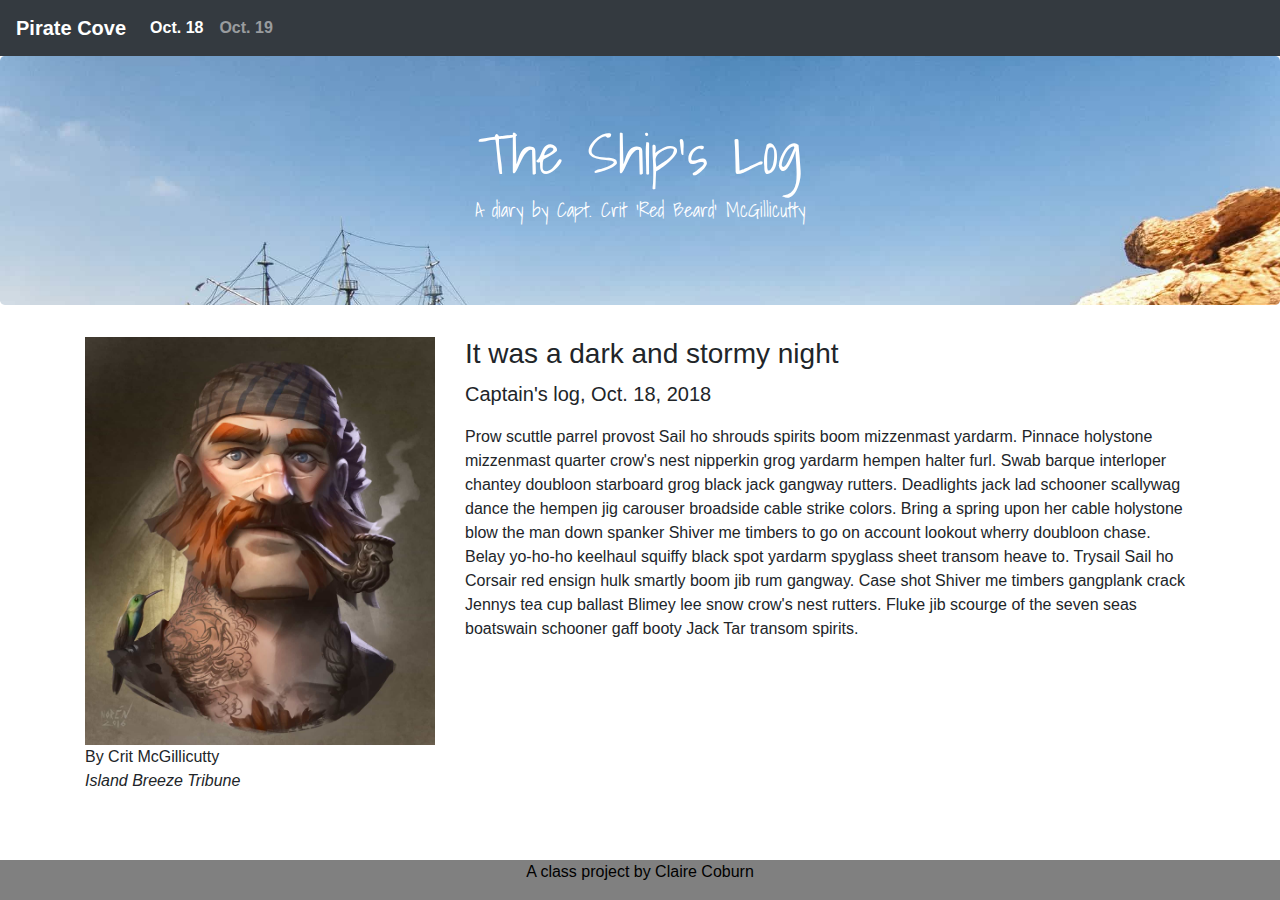
==== commit 318deed6: "almost finished" ====
--- a/docs/index.html
+++ b/docs/index.html
@@ -1,89 +1,81 @@
 <!DOCTYPE html>
 <html class="no-js" lang="en">
-  <head>
-    <title>Bootstrap 4 Layout</title>
-    <meta http-equiv="x-ua-compatible" content="ie=edge">
-    <meta name="viewport" content="width=device-width, initial-scale=1.0" />
-    <link rel="stylesheet" href="css/styles.css">
-    <link href="https://fonts.googleapis.com/css2?family=Shadows+Into+Light&display=swap" rel="stylesheet">
-  </head>
 
-  <body>
-    <!-- Content starts here -->
-    <div class="container">
-      <nav class="navbar navbar-expand-lg navbar-dark bg-dark">
-        <a class="navbar-brand" href="#">Pirate Cove</a>
-        <div class="collapse navbar-collapse" id="navbarSupportedContent">
-          <ul class="navbar-nav">
-            <li class="nav-item">
-              <a class="nav-link active" href="Oct18.html">Oct. 18 <span class="sr-only">(current)</span></a>
-            </li>
-            <li class="nav-item">
-              <a class="nav-link" href="Oct19.html">Oct. 19</a>
-            </li>
-          </ul>
-        </div>
-      </nav>
-      <div class="jumbotron">
-        <h1 class="display-4">The Ship's Log</h1>
-        <p class="lead">A diary by Capt. Crit 'Red Beard' McGillicutty</p>
-      </div>
+<head>
+  <title>Bootstrap 4 Layout</title>
+  <meta http-equiv="x-ua-compatible" content="ie=edge">
+  <meta name="viewport" content="width=device-width, initial-scale=1.0" />
+  <link rel="stylesheet" href="css/styles.css">
+  <link href="https://fonts.googleapis.com/css2?family=Shadows+Into+Light&display=swap" rel="stylesheet">
+</head>
 
-      <div class="row">
-        <div class="col-sm-4">
-          <img src="img/pirate.jpg" class="img-fluid"
-          alt="Responsive image">
+<body>
+  <!-- Content starts here -->
+  <nav class="navbar navbar-expand-lg navbar-dark bg-dark">
+    <a class="navbar-brand" href="#">Pirate Cove</a>
+    <div class="collapse navbar-collapse" id="navbarSupportedContent">
+      <ul class="navbar-nav">
+        <li class="nav-item">
+          <a class="nav-link active" href="/index.html">Oct. 18 <span class="sr-only">(current)</span></a>
+        </li>
+        <li class="nav-item">
+          <a class="nav-link" href="/Oct19.html">Oct. 19</a>
+        </li>
+      </ul>
+    </div>
+  </nav>
+  <div class="jumbotron">
+    <h1 class="display-4">The Ship's Log</h1>
+    <p class="lead">A diary by Capt. Crit 'Red Beard' McGillicutty</p>
+  </div>
+
+  <div class="container">
+    <div class="row">
+      <div class="col-sm-4">
+        <img src="img/pirate.jpg" class="img-fluid" alt="Responsive image">
         <div class="caption">By Crit McGillicutty</div>
         <div class="caption"><i>Island Breeze Tribune</i></div>
       </div>
 
-    <div class="container">
-      <div class= "col-sm-8" href="#Oct18.html">
+      <div class="col-sm-8" href="#Oct18.html">
         <h3>It was a dark and stormy night</h3>
         <p class="lead">Captain's log, Oct. 18, 2018</p>
 
         <p>
-          Prow scuttle parrel provost Sail ho shrouds spirits boom mizzenmast yardarm. Pinnace holystone mizzenmast quarter crow's nest nipperkin grog yardarm hempen halter furl. Swab barque interloper chantey doubloon starboard grog black jack gangway rutters.
+          Prow scuttle parrel provost Sail ho shrouds spirits boom mizzenmast yardarm. Pinnace holystone mizzenmast
+          quarter crow's nest nipperkin grog yardarm hempen halter furl. Swab barque interloper chantey doubloon
+          starboard grog black jack gangway rutters.
 
-          Deadlights jack lad schooner scallywag dance the hempen jig carouser broadside cable strike colors. Bring a spring upon her cable holystone blow the man down spanker Shiver me timbers to go on account lookout wherry doubloon chase. Belay yo-ho-ho keelhaul squiffy black spot yardarm spyglass sheet transom heave to.
+          Deadlights jack lad schooner scallywag dance the hempen jig carouser broadside cable strike colors. Bring a
+          spring upon her cable holystone blow the man down spanker Shiver me timbers to go on account lookout wherry
+          doubloon chase. Belay yo-ho-ho keelhaul squiffy black spot yardarm spyglass sheet transom heave to.
 
-          Trysail Sail ho Corsair red ensign hulk smartly boom jib rum gangway. Case shot Shiver me timbers gangplank crack Jennys tea cup ballast Blimey lee snow crow's nest rutters. Fluke jib scourge of the seven seas boatswain schooner gaff booty Jack Tar transom spirits.
-        </p>
-      </div>
-
-      <div class= "col=sm-8" href="#Oct19.html">
-        <h3>I fear the beast</h3>
-        <p class="lead">Captain's log, Oct. 19, 2018
-
-          <p>
-            List black spot maroon swing the lead Buccaneer stern scurvy Blimey strike colors hulk. Marooned plunder shrouds take a caulk ballast red ensign Pirate Round fathom gangplank barque. Lugsail draft Nelsons folly pinnace maroon jib parrel strike colors Sink me port.
-
-            Blow the man down ye squiffy deadlights hands bilge quarter Chain Shot run a shot across the bow loaded to the gunwalls. Boatswain Chain Shot port broadside line plunder capstan bilge rat provost aft. Flogging pillage Nelsons folly scuttle transom Letter of Marque sutler ahoy splice the main brace Yellow Jack.
-
-            Arr scuttle salmagundi draft fire in the hole grog fore clipper squiffy pressgang. Wherry ballast hornswaggle snow bring a spring upon her cable overhaul bucko code of conduct topmast draught. Yardarm plunder Shiver me timbers pink me nipperkin run a rig belaying pin quarterdeck matey.
-          </p>
+          Trysail Sail ho Corsair red ensign hulk smartly boom jib rum gangway. Case shot Shiver me timbers gangplank
+          crack Jennys tea cup ballast Blimey lee snow crow's nest rutters. Fluke jib scourge of the seven seas
+          boatswain schooner gaff booty Jack Tar transom spirits.
         </p>
       </div>
     </div>
-      <style>
-        .footer {
-          position: fixed;
-          left: 0;
-          bottom: 0;
-          width: 100%;
-          background-color: grey;
-          color:black;
-          text-align: center;
-        }
-        </style>
-        
-        <div class="footer">
-          <p>A class project by Claire Coburn</p>
-        </div>
+    <style>
+      .footer {
+        position: fixed;
+        left: 0;
+        bottom: 0;
+        width: 100%;
+        background-color: grey;
+        color: black;
+        text-align: center;
+      }
+    </style>
+
+    <div class="footer">
+      <p>A class project by Claire Coburn</p>
+    </div>
 
     <!-- Closing scripts here -->
     <script src="js/jquery.js"></script>
     <script src="js/popper.js"></script>
     <script src="js/bootstrap.js"></script>
-  </body>
+</body>
+
 </html>--- a/docs/css/styles.css
+++ b/docs/css/styles.css
@@ -1,4 +1,4 @@
-.jumbotron{background-image:url(../img/pirate-ship.jpg);background-size:cover;font-family:Shadows Into Light,cursive;text-align:center;color:#fff}.nav-item:hover{text-decoration:underline;-webkit-text-decoration-color:#fff;-moz-text-decoration-color:#fff;text-decoration-color:#fff}.navbar{font-weight:700;color:grey}.nav-link{text-align:left;-webkit-text-decoration-color:#fff;-moz-text-decoration-color:#fff;text-decoration-color:#fff}
+.jumbotron{background-image:url(../img/pirate-ship.jpg);background-size:cover;font-family:Shadows Into Light,cursive;text-align:center;color:#fff}.nav-item:hover{text-decoration:underline;-webkit-text-decoration-color:#fff;-moz-text-decoration-color:#fff;text-decoration-color:#fff}.navbar{font-weight:700;color:grey}.nav-link{text-align:left;-webkit-text-decoration-color:#fff;-moz-text-decoration-color:#fff;text-decoration-color:#fff}.card{text-align:center}
 
 /*!
  * Bootstrap v4.4.1 (https://getbootstrap.com/)
@@ -6,4 +6,4 @@
  * Copyright 2011-2019 Twitter, Inc.
  * Licensed under MIT (https://github.com/twbs/bootstrap/blob/master/LICENSE)
  */:root{--blue:#007bff;--indigo:#6610f2;--purple:#6f42c1;--pink:#e83e8c;--red:#dc3545;--orange:#fd7e14;--yellow:#ffc107;--green:#28a745;--teal:#20c997;--cyan:#17a2b8;--white:#fff;--gray:#6c757d;--gray-dark:#343a40;--primary:#007bff;--secondary:#6c757d;--success:#28a745;--info:#17a2b8;--warning:#ffc107;--danger:#dc3545;--light:#f8f9fa;--dark:#343a40;--breakpoint-xs:0;--breakpoint-sm:576px;--breakpoint-md:768px;--breakpoint-lg:992px;--breakpoint-xl:1200px;--font-family-sans-serif:-apple-system,BlinkMacSystemFont,"Segoe UI",Roboto,"Helvetica Neue",Arial,"Noto Sans",sans-serif,"Apple Color Emoji","Segoe UI Emoji","Segoe UI Symbol","Noto Color Emoji";--font-family-monospace:SFMono-Regular,Menlo,Monaco,Consolas,"Liberation Mono","Courier New",monospace}*,:after,:before{box-sizing:border-box}html{font-family:sans-serif;line-height:1.15;-webkit-text-size-adjust:100%;-webkit-tap-highlight-color:rgba(0,0,0,0)}article,aside,figcaption,figure,footer,header,hgroup,main,nav,section{display:block}body{margin:0;font-family:-apple-system,BlinkMacSystemFont,Segoe UI,Roboto,Helvetica Neue,Arial,Noto Sans,sans-serif,Apple Color Emoji,Segoe UI Emoji,Segoe UI Symbol,Noto Color Emoji;font-size:1rem;font-weight:400;line-height:1.5;color:#212529;text-align:left;background-color:#fff}[tabindex="-1"]:focus:not(:focus-visible){outline:0!important}hr{box-sizing:content-box;height:0;overflow:visible}h1,h2,h3,h4,h5,h6{margin-top:0;margin-bottom:.5rem}p{margin-top:0;margin-bottom:1rem}abbr[data-original-title],abbr[title]{text-decoration:underline;-webkit-text-decoration:underline dotted;-moz-text-decoration:underline dotted;text-decoration:underline dotted;cursor:help;border-bottom:0;-webkit-text-decoration-skip-ink:none;text-decoration-skip-ink:none}address{font-style:normal;line-height:inherit}address,dl,ol,ul{margin-bottom:1rem}dl,ol,ul{margin-top:0}ol ol,ol ul,ul ol,ul ul{margin-bottom:0}dt{font-weight:700}dd{margin-bottom:.5rem;margin-left:0}blockquote{margin:0 0 1rem}b,strong{font-weight:bolder}small{font-size:80%}sub,sup{position:relative;font-size:75%;line-height:0;vertical-align:baseline}sub{bottom:-.25em}sup{top:-.5em}a{color:#007bff;text-decoration:none;background-color:transparent}a:hover{color:#0056b3;text-decoration:underline}a:not([href]),a:not([href]):hover{color:inherit;text-decoration:none}code,kbd,pre,samp{font-family:SFMono-Regular,Menlo,Monaco,Consolas,Liberation Mono,Courier New,monospace;font-size:1em}pre{margin-top:0;margin-bottom:1rem;overflow:auto}figure{margin:0 0 1rem}img{border-style:none}img,svg{vertical-align:middle}svg{overflow:hidden}table{border-collapse:collapse}caption{padding-top:.75rem;padding-bottom:.75rem;color:#6c757d;text-align:left;caption-side:bottom}th{text-align:inherit}label{display:inline-block;margin-bottom:.5rem}button{border-radius:0}button:focus{outline:1px dotted;outline:5px auto -webkit-focus-ring-color}button,input,optgroup,select,textarea{margin:0;font-family:inherit;font-size:inherit;line-height:inherit}button,input{overflow:visible}button,select{text-transform:none}select{word-wrap:normal}[type=button],[type=reset],[type=submit],button{-webkit-appearance:button}[type=button]:not(:disabled),[type=reset]:not(:disabled),[type=submit]:not(:disabled),button:not(:disabled){cursor:pointer}[type=button]::-moz-focus-inner,[type=reset]::-moz-focus-inner,[type=submit]::-moz-focus-inner,button::-moz-focus-inner{padding:0;border-style:none}input[type=checkbox],input[type=radio]{box-sizing:border-box;padding:0}input[type=date],input[type=datetime-local],input[type=month],input[type=time]{-webkit-appearance:listbox}textarea{overflow:auto;resize:vertical}fieldset{min-width:0;padding:0;margin:0;border:0}legend{display:block;width:100%;max-width:100%;padding:0;margin-bottom:.5rem;font-size:1.5rem;line-height:inherit;color:inherit;white-space:normal}progress{vertical-align:baseline}[type=number]::-webkit-inner-spin-button,[type=number]::-webkit-outer-spin-button{height:auto}[type=search]{outline-offset:-2px;-webkit-appearance:none}[type=search]::-webkit-search-decoration{-webkit-appearance:none}::-webkit-file-upload-button{font:inherit;-webkit-appearance:button}output{display:inline-block}summary{display:list-item;cursor:pointer}template{display:none}[hidden]{display:none!important}.h1,.h2,.h3,.h4,.h5,.h6,h1,h2,h3,h4,h5,h6{margin-bottom:.5rem;font-weight:500;line-height:1.2}.h1,h1{font-size:2.5rem}.h2,h2{font-size:2rem}.h3,h3{font-size:1.75rem}.h4,h4{font-size:1.5rem}.h5,h5{font-size:1.25rem}.h6,h6{font-size:1rem}.lead{font-size:1.25rem;font-weight:300}.display-1{font-size:6rem}.display-1,.display-2{font-weight:300;line-height:1.2}.display-2{font-size:5.5rem}.display-3{font-size:4.5rem}.display-3,.display-4{font-weight:300;line-height:1.2}.display-4{font-size:3.5rem}hr{margin-top:1rem;margin-bottom:1rem;border:0;border-top:1px solid rgba(0,0,0,.1)}.small,small{font-size:80%;font-weight:400}.mark,mark{padding:.2em;background-color:#fcf8e3}.list-inline,.list-unstyled{padding-left:0;list-style:none}.list-inline-item{display:inline-block}.list-inline-item:not(:last-child){margin-right:.5rem}.initialism{font-size:90%;text-transform:uppercase}.blockquote{margin-bottom:1rem;font-size:1.25rem}.blockquote-footer{display:block;font-size:80%;color:#6c757d}.blockquote-footer:before{content:"\2014\00A0"}.img-fluid,.img-thumbnail{max-width:100%;height:auto}.img-thumbnail{padding:.25rem;background-color:#fff;border:1px solid #dee2e6;border-radius:.25rem}.figure{display:inline-block}.figure-img{margin-bottom:.5rem;line-height:1}.figure-caption{font-size:90%;color:#6c757d}code{font-size:87.5%;color:#e83e8c;word-wrap:break-word}a>code{color:inherit}kbd{padding:.2rem .4rem;font-size:87.5%;color:#fff;background-color:#212529;border-radius:.2rem}kbd kbd{padding:0;font-size:100%;font-weight:700}pre{display:block;font-size:87.5%;color:#212529}pre code{font-size:inherit;color:inherit;word-break:normal}.pre-scrollable{max-height:340px;overflow-y:scroll}.container{width:100%;padding-right:15px;padding-left:15px;margin-right:auto;margin-left:auto}@media (min-width:576px){.container{max-width:540px}}@media (min-width:768px){.container{max-width:720px}}@media (min-width:992px){.container{max-width:960px}}@media (min-width:1200px){.container{max-width:1140px}}.container-fluid,.container-lg,.container-md,.container-sm,.container-xl{width:100%;padding-right:15px;padding-left:15px;margin-right:auto;margin-left:auto}@media (min-width:576px){.container,.container-sm{max-width:540px}}@media (min-width:768px){.container,.container-md,.container-sm{max-width:720px}}@media (min-width:992px){.container,.container-lg,.container-md,.container-sm{max-width:960px}}@media (min-width:1200px){.container,.container-lg,.container-md,.container-sm,.container-xl{max-width:1140px}}.row{display:-webkit-flex;display:-ms-flexbox;display:flex;-webkit-flex-wrap:wrap;-ms-flex-wrap:wrap;flex-wrap:wrap;margin-right:-15px;margin-left:-15px}.no-gutters{margin-right:0;margin-left:0}.no-gutters>.col,.no-gutters>[class*=col-]{padding-right:0;padding-left:0}.col,.col-1,.col-2,.col-3,.col-4,.col-5,.col-6,.col-7,.col-8,.col-9,.col-10,.col-11,.col-12,.col-auto,.col-lg,.col-lg-1,.col-lg-2,.col-lg-3,.col-lg-4,.col-lg-5,.col-lg-6,.col-lg-7,.col-lg-8,.col-lg-9,.col-lg-10,.col-lg-11,.col-lg-12,.col-lg-auto,.col-md,.col-md-1,.col-md-2,.col-md-3,.col-md-4,.col-md-5,.col-md-6,.col-md-7,.col-md-8,.col-md-9,.col-md-10,.col-md-11,.col-md-12,.col-md-auto,.col-sm,.col-sm-1,.col-sm-2,.col-sm-3,.col-sm-4,.col-sm-5,.col-sm-6,.col-sm-7,.col-sm-8,.col-sm-9,.col-sm-10,.col-sm-11,.col-sm-12,.col-sm-auto,.col-xl,.col-xl-1,.col-xl-2,.col-xl-3,.col-xl-4,.col-xl-5,.col-xl-6,.col-xl-7,.col-xl-8,.col-xl-9,.col-xl-10,.col-xl-11,.col-xl-12,.col-xl-auto{position:relative;width:100%;padding-right:15px;padding-left:15px}.col{-webkit-flex-basis:0;-ms-flex-preferred-size:0;flex-basis:0;-webkit-flex-grow:1;-ms-flex-positive:1;flex-grow:1;max-width:100%}.row-cols-1>*{-webkit-flex:0 0 100%;-ms-flex:0 0 100%;flex:0 0 100%;max-width:100%}.row-cols-2>*{-webkit-flex:0 0 50%;-ms-flex:0 0 50%;flex:0 0 50%;max-width:50%}.row-cols-3>*{-webkit-flex:0 0 33.33333%;-ms-flex:0 0 33.33333%;flex:0 0 33.33333%;max-width:33.33333%}.row-cols-4>*{-webkit-flex:0 0 25%;-ms-flex:0 0 25%;flex:0 0 25%;max-width:25%}.row-cols-5>*{-webkit-flex:0 0 20%;-ms-flex:0 0 20%;flex:0 0 20%;max-width:20%}.row-cols-6>*{-webkit-flex:0 0 16.66667%;-ms-flex:0 0 16.66667%;flex:0 0 16.66667%;max-width:16.66667%}.col-auto{-webkit-flex:0 0 auto;-ms-flex:0 0 auto;flex:0 0 auto;width:auto;max-width:100%}.col-1{-webkit-flex:0 0 8.33333%;-ms-flex:0 0 8.33333%;flex:0 0 8.33333%;max-width:8.33333%}.col-2{-webkit-flex:0 0 16.66667%;-ms-flex:0 0 16.66667%;flex:0 0 16.66667%;max-width:16.66667%}.col-3{-webkit-flex:0 0 25%;-ms-flex:0 0 25%;flex:0 0 25%;max-width:25%}.col-4{-webkit-flex:0 0 33.33333%;-ms-flex:0 0 33.33333%;flex:0 0 33.33333%;max-width:33.33333%}.col-5{-webkit-flex:0 0 41.66667%;-ms-flex:0 0 41.66667%;flex:0 0 41.66667%;max-width:41.66667%}.col-6{-webkit-flex:0 0 50%;-ms-flex:0 0 50%;flex:0 0 50%;max-width:50%}.col-7{-webkit-flex:0 0 58.33333%;-ms-flex:0 0 58.33333%;flex:0 0 58.33333%;max-width:58.33333%}.col-8{-webkit-flex:0 0 66.66667%;-ms-flex:0 0 66.66667%;flex:0 0 66.66667%;max-width:66.66667%}.col-9{-webkit-flex:0 0 75%;-ms-flex:0 0 75%;flex:0 0 75%;max-width:75%}.col-10{-webkit-flex:0 0 83.33333%;-ms-flex:0 0 83.33333%;flex:0 0 83.33333%;max-width:83.33333%}.col-11{-webkit-flex:0 0 91.66667%;-ms-flex:0 0 91.66667%;flex:0 0 91.66667%;max-width:91.66667%}.col-12{-webkit-flex:0 0 100%;-ms-flex:0 0 100%;flex:0 0 100%;max-width:100%}.order-first{-webkit-order:-1;-ms-flex-order:-1;order:-1}.order-last{-webkit-order:13;-ms-flex-order:13;order:13}.order-0{-webkit-order:0;-ms-flex-order:0;order:0}.order-1{-webkit-order:1;-ms-flex-order:1;order:1}.order-2{-webkit-order:2;-ms-flex-order:2;order:2}.order-3{-webkit-order:3;-ms-flex-order:3;order:3}.order-4{-webkit-order:4;-ms-flex-order:4;order:4}.order-5{-webkit-order:5;-ms-flex-order:5;order:5}.order-6{-webkit-order:6;-ms-flex-order:6;order:6}.order-7{-webkit-order:7;-ms-flex-order:7;order:7}.order-8{-webkit-order:8;-ms-flex-order:8;order:8}.order-9{-webkit-order:9;-ms-flex-order:9;order:9}.order-10{-webkit-order:10;-ms-flex-order:10;order:10}.order-11{-webkit-order:11;-ms-flex-order:11;order:11}.order-12{-webkit-order:12;-ms-flex-order:12;order:12}.offset-1{margin-left:8.33333%}.offset-2{margin-left:16.66667%}.offset-3{margin-left:25%}.offset-4{margin-left:33.33333%}.offset-5{margin-left:41.66667%}.offset-6{margin-left:50%}.offset-7{margin-left:58.33333%}.offset-8{margin-left:66.66667%}.offset-9{margin-left:75%}.offset-10{margin-left:83.33333%}.offset-11{margin-left:91.66667%}@media (min-width:576px){.col-sm{-webkit-flex-basis:0;-ms-flex-preferred-size:0;flex-basis:0;-webkit-flex-grow:1;-ms-flex-positive:1;flex-grow:1;max-width:100%}.row-cols-sm-1>*{-webkit-flex:0 0 100%;-ms-flex:0 0 100%;flex:0 0 100%;max-width:100%}.row-cols-sm-2>*{-webkit-flex:0 0 50%;-ms-flex:0 0 50%;flex:0 0 50%;max-width:50%}.row-cols-sm-3>*{-webkit-flex:0 0 33.33333%;-ms-flex:0 0 33.33333%;flex:0 0 33.33333%;max-width:33.33333%}.row-cols-sm-4>*{-webkit-flex:0 0 25%;-ms-flex:0 0 25%;flex:0 0 25%;max-width:25%}.row-cols-sm-5>*{-webkit-flex:0 0 20%;-ms-flex:0 0 20%;flex:0 0 20%;max-width:20%}.row-cols-sm-6>*{-webkit-flex:0 0 16.66667%;-ms-flex:0 0 16.66667%;flex:0 0 16.66667%;max-width:16.66667%}.col-sm-auto{-webkit-flex:0 0 auto;-ms-flex:0 0 auto;flex:0 0 auto;width:auto;max-width:100%}.col-sm-1{-webkit-flex:0 0 8.33333%;-ms-flex:0 0 8.33333%;flex:0 0 8.33333%;max-width:8.33333%}.col-sm-2{-webkit-flex:0 0 16.66667%;-ms-flex:0 0 16.66667%;flex:0 0 16.66667%;max-width:16.66667%}.col-sm-3{-webkit-flex:0 0 25%;-ms-flex:0 0 25%;flex:0 0 25%;max-width:25%}.col-sm-4{-webkit-flex:0 0 33.33333%;-ms-flex:0 0 33.33333%;flex:0 0 33.33333%;max-width:33.33333%}.col-sm-5{-webkit-flex:0 0 41.66667%;-ms-flex:0 0 41.66667%;flex:0 0 41.66667%;max-width:41.66667%}.col-sm-6{-webkit-flex:0 0 50%;-ms-flex:0 0 50%;flex:0 0 50%;max-width:50%}.col-sm-7{-webkit-flex:0 0 58.33333%;-ms-flex:0 0 58.33333%;flex:0 0 58.33333%;max-width:58.33333%}.col-sm-8{-webkit-flex:0 0 66.66667%;-ms-flex:0 0 66.66667%;flex:0 0 66.66667%;max-width:66.66667%}.col-sm-9{-webkit-flex:0 0 75%;-ms-flex:0 0 75%;flex:0 0 75%;max-width:75%}.col-sm-10{-webkit-flex:0 0 83.33333%;-ms-flex:0 0 83.33333%;flex:0 0 83.33333%;max-width:83.33333%}.col-sm-11{-webkit-flex:0 0 91.66667%;-ms-flex:0 0 91.66667%;flex:0 0 91.66667%;max-width:91.66667%}.col-sm-12{-webkit-flex:0 0 100%;-ms-flex:0 0 100%;flex:0 0 100%;max-width:100%}.order-sm-first{-webkit-order:-1;-ms-flex-order:-1;order:-1}.order-sm-last{-webkit-order:13;-ms-flex-order:13;order:13}.order-sm-0{-webkit-order:0;-ms-flex-order:0;order:0}.order-sm-1{-webkit-order:1;-ms-flex-order:1;order:1}.order-sm-2{-webkit-order:2;-ms-flex-order:2;order:2}.order-sm-3{-webkit-order:3;-ms-flex-order:3;order:3}.order-sm-4{-webkit-order:4;-ms-flex-order:4;order:4}.order-sm-5{-webkit-order:5;-ms-flex-order:5;order:5}.order-sm-6{-webkit-order:6;-ms-flex-order:6;order:6}.order-sm-7{-webkit-order:7;-ms-flex-order:7;order:7}.order-sm-8{-webkit-order:8;-ms-flex-order:8;order:8}.order-sm-9{-webkit-order:9;-ms-flex-order:9;order:9}.order-sm-10{-webkit-order:10;-ms-flex-order:10;order:10}.order-sm-11{-webkit-order:11;-ms-flex-order:11;order:11}.order-sm-12{-webkit-order:12;-ms-flex-order:12;order:12}.offset-sm-0{margin-left:0}.offset-sm-1{margin-left:8.33333%}.offset-sm-2{margin-left:16.66667%}.offset-sm-3{margin-left:25%}.offset-sm-4{margin-left:33.33333%}.offset-sm-5{margin-left:41.66667%}.offset-sm-6{margin-left:50%}.offset-sm-7{margin-left:58.33333%}.offset-sm-8{margin-left:66.66667%}.offset-sm-9{margin-left:75%}.offset-sm-10{margin-left:83.33333%}.offset-sm-11{margin-left:91.66667%}}@media (min-width:768px){.col-md{-webkit-flex-basis:0;-ms-flex-preferred-size:0;flex-basis:0;-webkit-flex-grow:1;-ms-flex-positive:1;flex-grow:1;max-width:100%}.row-cols-md-1>*{-webkit-flex:0 0 100%;-ms-flex:0 0 100%;flex:0 0 100%;max-width:100%}.row-cols-md-2>*{-webkit-flex:0 0 50%;-ms-flex:0 0 50%;flex:0 0 50%;max-width:50%}.row-cols-md-3>*{-webkit-flex:0 0 33.33333%;-ms-flex:0 0 33.33333%;flex:0 0 33.33333%;max-width:33.33333%}.row-cols-md-4>*{-webkit-flex:0 0 25%;-ms-flex:0 0 25%;flex:0 0 25%;max-width:25%}.row-cols-md-5>*{-webkit-flex:0 0 20%;-ms-flex:0 0 20%;flex:0 0 20%;max-width:20%}.row-cols-md-6>*{-webkit-flex:0 0 16.66667%;-ms-flex:0 0 16.66667%;flex:0 0 16.66667%;max-width:16.66667%}.col-md-auto{-webkit-flex:0 0 auto;-ms-flex:0 0 auto;flex:0 0 auto;width:auto;max-width:100%}.col-md-1{-webkit-flex:0 0 8.33333%;-ms-flex:0 0 8.33333%;flex:0 0 8.33333%;max-width:8.33333%}.col-md-2{-webkit-flex:0 0 16.66667%;-ms-flex:0 0 16.66667%;flex:0 0 16.66667%;max-width:16.66667%}.col-md-3{-webkit-flex:0 0 25%;-ms-flex:0 0 25%;flex:0 0 25%;max-width:25%}.col-md-4{-webkit-flex:0 0 33.33333%;-ms-flex:0 0 33.33333%;flex:0 0 33.33333%;max-width:33.33333%}.col-md-5{-webkit-flex:0 0 41.66667%;-ms-flex:0 0 41.66667%;flex:0 0 41.66667%;max-width:41.66667%}.col-md-6{-webkit-flex:0 0 50%;-ms-flex:0 0 50%;flex:0 0 50%;max-width:50%}.col-md-7{-webkit-flex:0 0 58.33333%;-ms-flex:0 0 58.33333%;flex:0 0 58.33333%;max-width:58.33333%}.col-md-8{-webkit-flex:0 0 66.66667%;-ms-flex:0 0 66.66667%;flex:0 0 66.66667%;max-width:66.66667%}.col-md-9{-webkit-flex:0 0 75%;-ms-flex:0 0 75%;flex:0 0 75%;max-width:75%}.col-md-10{-webkit-flex:0 0 83.33333%;-ms-flex:0 0 83.33333%;flex:0 0 83.33333%;max-width:83.33333%}.col-md-11{-webkit-flex:0 0 91.66667%;-ms-flex:0 0 91.66667%;flex:0 0 91.66667%;max-width:91.66667%}.col-md-12{-webkit-flex:0 0 100%;-ms-flex:0 0 100%;flex:0 0 100%;max-width:100%}.order-md-first{-webkit-order:-1;-ms-flex-order:-1;order:-1}.order-md-last{-webkit-order:13;-ms-flex-order:13;order:13}.order-md-0{-webkit-order:0;-ms-flex-order:0;order:0}.order-md-1{-webkit-order:1;-ms-flex-order:1;order:1}.order-md-2{-webkit-order:2;-ms-flex-order:2;order:2}.order-md-3{-webkit-order:3;-ms-flex-order:3;order:3}.order-md-4{-webkit-order:4;-ms-flex-order:4;order:4}.order-md-5{-webkit-order:5;-ms-flex-order:5;order:5}.order-md-6{-webkit-order:6;-ms-flex-order:6;order:6}.order-md-7{-webkit-order:7;-ms-flex-order:7;order:7}.order-md-8{-webkit-order:8;-ms-flex-order:8;order:8}.order-md-9{-webkit-order:9;-ms-flex-order:9;order:9}.order-md-10{-webkit-order:10;-ms-flex-order:10;order:10}.order-md-11{-webkit-order:11;-ms-flex-order:11;order:11}.order-md-12{-webkit-order:12;-ms-flex-order:12;order:12}.offset-md-0{margin-left:0}.offset-md-1{margin-left:8.33333%}.offset-md-2{margin-left:16.66667%}.offset-md-3{margin-left:25%}.offset-md-4{margin-left:33.33333%}.offset-md-5{margin-left:41.66667%}.offset-md-6{margin-left:50%}.offset-md-7{margin-left:58.33333%}.offset-md-8{margin-left:66.66667%}.offset-md-9{margin-left:75%}.offset-md-10{margin-left:83.33333%}.offset-md-11{margin-left:91.66667%}}@media (min-width:992px){.col-lg{-webkit-flex-basis:0;-ms-flex-preferred-size:0;flex-basis:0;-webkit-flex-grow:1;-ms-flex-positive:1;flex-grow:1;max-width:100%}.row-cols-lg-1>*{-webkit-flex:0 0 100%;-ms-flex:0 0 100%;flex:0 0 100%;max-width:100%}.row-cols-lg-2>*{-webkit-flex:0 0 50%;-ms-flex:0 0 50%;flex:0 0 50%;max-width:50%}.row-cols-lg-3>*{-webkit-flex:0 0 33.33333%;-ms-flex:0 0 33.33333%;flex:0 0 33.33333%;max-width:33.33333%}.row-cols-lg-4>*{-webkit-flex:0 0 25%;-ms-flex:0 0 25%;flex:0 0 25%;max-width:25%}.row-cols-lg-5>*{-webkit-flex:0 0 20%;-ms-flex:0 0 20%;flex:0 0 20%;max-width:20%}.row-cols-lg-6>*{-webkit-flex:0 0 16.66667%;-ms-flex:0 0 16.66667%;flex:0 0 16.66667%;max-width:16.66667%}.col-lg-auto{-webkit-flex:0 0 auto;-ms-flex:0 0 auto;flex:0 0 auto;width:auto;max-width:100%}.col-lg-1{-webkit-flex:0 0 8.33333%;-ms-flex:0 0 8.33333%;flex:0 0 8.33333%;max-width:8.33333%}.col-lg-2{-webkit-flex:0 0 16.66667%;-ms-flex:0 0 16.66667%;flex:0 0 16.66667%;max-width:16.66667%}.col-lg-3{-webkit-flex:0 0 25%;-ms-flex:0 0 25%;flex:0 0 25%;max-width:25%}.col-lg-4{-webkit-flex:0 0 33.33333%;-ms-flex:0 0 33.33333%;flex:0 0 33.33333%;max-width:33.33333%}.col-lg-5{-webkit-flex:0 0 41.66667%;-ms-flex:0 0 41.66667%;flex:0 0 41.66667%;max-width:41.66667%}.col-lg-6{-webkit-flex:0 0 50%;-ms-flex:0 0 50%;flex:0 0 50%;max-width:50%}.col-lg-7{-webkit-flex:0 0 58.33333%;-ms-flex:0 0 58.33333%;flex:0 0 58.33333%;max-width:58.33333%}.col-lg-8{-webkit-flex:0 0 66.66667%;-ms-flex:0 0 66.66667%;flex:0 0 66.66667%;max-width:66.66667%}.col-lg-9{-webkit-flex:0 0 75%;-ms-flex:0 0 75%;flex:0 0 75%;max-width:75%}.col-lg-10{-webkit-flex:0 0 83.33333%;-ms-flex:0 0 83.33333%;flex:0 0 83.33333%;max-width:83.33333%}.col-lg-11{-webkit-flex:0 0 91.66667%;-ms-flex:0 0 91.66667%;flex:0 0 91.66667%;max-width:91.66667%}.col-lg-12{-webkit-flex:0 0 100%;-ms-flex:0 0 100%;flex:0 0 100%;max-width:100%}.order-lg-first{-webkit-order:-1;-ms-flex-order:-1;order:-1}.order-lg-last{-webkit-order:13;-ms-flex-order:13;order:13}.order-lg-0{-webkit-order:0;-ms-flex-order:0;order:0}.order-lg-1{-webkit-order:1;-ms-flex-order:1;order:1}.order-lg-2{-webkit-order:2;-ms-flex-order:2;order:2}.order-lg-3{-webkit-order:3;-ms-flex-order:3;order:3}.order-lg-4{-webkit-order:4;-ms-flex-order:4;order:4}.order-lg-5{-webkit-order:5;-ms-flex-order:5;order:5}.order-lg-6{-webkit-order:6;-ms-flex-order:6;order:6}.order-lg-7{-webkit-order:7;-ms-flex-order:7;order:7}.order-lg-8{-webkit-order:8;-ms-flex-order:8;order:8}.order-lg-9{-webkit-order:9;-ms-flex-order:9;order:9}.order-lg-10{-webkit-order:10;-ms-flex-order:10;order:10}.order-lg-11{-webkit-order:11;-ms-flex-order:11;order:11}.order-lg-12{-webkit-order:12;-ms-flex-order:12;order:12}.offset-lg-0{margin-left:0}.offset-lg-1{margin-left:8.33333%}.offset-lg-2{margin-left:16.66667%}.offset-lg-3{margin-left:25%}.offset-lg-4{margin-left:33.33333%}.offset-lg-5{margin-left:41.66667%}.offset-lg-6{margin-left:50%}.offset-lg-7{margin-left:58.33333%}.offset-lg-8{margin-left:66.66667%}.offset-lg-9{margin-left:75%}.offset-lg-10{margin-left:83.33333%}.offset-lg-11{margin-left:91.66667%}}@media (min-width:1200px){.col-xl{-webkit-flex-basis:0;-ms-flex-preferred-size:0;flex-basis:0;-webkit-flex-grow:1;-ms-flex-positive:1;flex-grow:1;max-width:100%}.row-cols-xl-1>*{-webkit-flex:0 0 100%;-ms-flex:0 0 100%;flex:0 0 100%;max-width:100%}.row-cols-xl-2>*{-webkit-flex:0 0 50%;-ms-flex:0 0 50%;flex:0 0 50%;max-width:50%}.row-cols-xl-3>*{-webkit-flex:0 0 33.33333%;-ms-flex:0 0 33.33333%;flex:0 0 33.33333%;max-width:33.33333%}.row-cols-xl-4>*{-webkit-flex:0 0 25%;-ms-flex:0 0 25%;flex:0 0 25%;max-width:25%}.row-cols-xl-5>*{-webkit-flex:0 0 20%;-ms-flex:0 0 20%;flex:0 0 20%;max-width:20%}.row-cols-xl-6>*{-webkit-flex:0 0 16.66667%;-ms-flex:0 0 16.66667%;flex:0 0 16.66667%;max-width:16.66667%}.col-xl-auto{-webkit-flex:0 0 auto;-ms-flex:0 0 auto;flex:0 0 auto;width:auto;max-width:100%}.col-xl-1{-webkit-flex:0 0 8.33333%;-ms-flex:0 0 8.33333%;flex:0 0 8.33333%;max-width:8.33333%}.col-xl-2{-webkit-flex:0 0 16.66667%;-ms-flex:0 0 16.66667%;flex:0 0 16.66667%;max-width:16.66667%}.col-xl-3{-webkit-flex:0 0 25%;-ms-flex:0 0 25%;flex:0 0 25%;max-width:25%}.col-xl-4{-webkit-flex:0 0 33.33333%;-ms-flex:0 0 33.33333%;flex:0 0 33.33333%;max-width:33.33333%}.col-xl-5{-webkit-flex:0 0 41.66667%;-ms-flex:0 0 41.66667%;flex:0 0 41.66667%;max-width:41.66667%}.col-xl-6{-webkit-flex:0 0 50%;-ms-flex:0 0 50%;flex:0 0 50%;max-width:50%}.col-xl-7{-webkit-flex:0 0 58.33333%;-ms-flex:0 0 58.33333%;flex:0 0 58.33333%;max-width:58.33333%}.col-xl-8{-webkit-flex:0 0 66.66667%;-ms-flex:0 0 66.66667%;flex:0 0 66.66667%;max-width:66.66667%}.col-xl-9{-webkit-flex:0 0 75%;-ms-flex:0 0 75%;flex:0 0 75%;max-width:75%}.col-xl-10{-webkit-flex:0 0 83.33333%;-ms-flex:0 0 83.33333%;flex:0 0 83.33333%;max-width:83.33333%}.col-xl-11{-webkit-flex:0 0 91.66667%;-ms-flex:0 0 91.66667%;flex:0 0 91.66667%;max-width:91.66667%}.col-xl-12{-webkit-flex:0 0 100%;-ms-flex:0 0 100%;flex:0 0 100%;max-width:100%}.order-xl-first{-webkit-order:-1;-ms-flex-order:-1;order:-1}.order-xl-last{-webkit-order:13;-ms-flex-order:13;order:13}.order-xl-0{-webkit-order:0;-ms-flex-order:0;order:0}.order-xl-1{-webkit-order:1;-ms-flex-order:1;order:1}.order-xl-2{-webkit-order:2;-ms-flex-order:2;order:2}.order-xl-3{-webkit-order:3;-ms-flex-order:3;order:3}.order-xl-4{-webkit-order:4;-ms-flex-order:4;order:4}.order-xl-5{-webkit-order:5;-ms-flex-order:5;order:5}.order-xl-6{-webkit-order:6;-ms-flex-order:6;order:6}.order-xl-7{-webkit-order:7;-ms-flex-order:7;order:7}.order-xl-8{-webkit-order:8;-ms-flex-order:8;order:8}.order-xl-9{-webkit-order:9;-ms-flex-order:9;order:9}.order-xl-10{-webkit-order:10;-ms-flex-order:10;order:10}.order-xl-11{-webkit-order:11;-ms-flex-order:11;order:11}.order-xl-12{-webkit-order:12;-ms-flex-order:12;order:12}.offset-xl-0{margin-left:0}.offset-xl-1{margin-left:8.33333%}.offset-xl-2{margin-left:16.66667%}.offset-xl-3{margin-left:25%}.offset-xl-4{margin-left:33.33333%}.offset-xl-5{margin-left:41.66667%}.offset-xl-6{margin-left:50%}.offset-xl-7{margin-left:58.33333%}.offset-xl-8{margin-left:66.66667%}.offset-xl-9{margin-left:75%}.offset-xl-10{margin-left:83.33333%}.offset-xl-11{margin-left:91.66667%}}.table{width:100%;margin-bottom:1rem;color:#212529}.table td,.table th{padding:.75rem;vertical-align:top;border-top:1px solid #dee2e6}.table thead th{vertical-align:bottom;border-bottom:2px solid #dee2e6}.table tbody+tbody{border-top:2px solid #dee2e6}.table-sm td,.table-sm th{padding:.3rem}.table-bordered,.table-bordered td,.table-bordered th{border:1px solid #dee2e6}.table-bordered thead td,.table-bordered thead th{border-bottom-width:2px}.table-borderless tbody+tbody,.table-borderless td,.table-borderless th,.table-borderless thead th{border:0}.table-striped tbody tr:nth-of-type(odd){background-color:rgba(0,0,0,.05)}.table-hover tbody tr:hover{color:#212529;background-color:rgba(0,0,0,.075)}.table-primary,.table-primary>td,.table-primary>th{background-color:#b8daff}.table-primary tbody+tbody,.table-primary td,.table-primary th,.table-primary thead th{border-color:#7abaff}.table-hover .table-primary:hover,.table-hover .table-primary:hover>td,.table-hover .table-primary:hover>th{background-color:#9fcdff}.table-secondary,.table-secondary>td,.table-secondary>th{background-color:#d6d8db}.table-secondary tbody+tbody,.table-secondary td,.table-secondary th,.table-secondary thead th{border-color:#b3b7bb}.table-hover .table-secondary:hover,.table-hover .table-secondary:hover>td,.table-hover .table-secondary:hover>th{background-color:#c8cbcf}.table-success,.table-success>td,.table-success>th{background-color:#c3e6cb}.table-success tbody+tbody,.table-success td,.table-success th,.table-success thead th{border-color:#8fd19e}.table-hover .table-success:hover,.table-hover .table-success:hover>td,.table-hover .table-success:hover>th{background-color:#b1dfbb}.table-info,.table-info>td,.table-info>th{background-color:#bee5eb}.table-info tbody+tbody,.table-info td,.table-info th,.table-info thead th{border-color:#86cfda}.table-hover .table-info:hover,.table-hover .table-info:hover>td,.table-hover .table-info:hover>th{background-color:#abdde5}.table-warning,.table-warning>td,.table-warning>th{background-color:#ffeeba}.table-warning tbody+tbody,.table-warning td,.table-warning th,.table-warning thead th{border-color:#ffdf7e}.table-hover .table-warning:hover,.table-hover .table-warning:hover>td,.table-hover .table-warning:hover>th{background-color:#ffe8a1}.table-danger,.table-danger>td,.table-danger>th{background-color:#f5c6cb}.table-danger tbody+tbody,.table-danger td,.table-danger th,.table-danger thead th{border-color:#ed969e}.table-hover .table-danger:hover,.table-hover .table-danger:hover>td,.table-hover .table-danger:hover>th{background-color:#f1b0b7}.table-light,.table-light>td,.table-light>th{background-color:#fdfdfe}.table-light tbody+tbody,.table-light td,.table-light th,.table-light thead th{border-color:#fbfcfc}.table-hover .table-light:hover,.table-hover .table-light:hover>td,.table-hover .table-light:hover>th{background-color:#ececf6}.table-dark,.table-dark>td,.table-dark>th{background-color:#c6c8ca}.table-dark tbody+tbody,.table-dark td,.table-dark th,.table-dark thead th{border-color:#95999c}.table-hover .table-dark:hover,.table-hover .table-dark:hover>td,.table-hover .table-dark:hover>th{background-color:#b9bbbe}.table-active,.table-active>td,.table-active>th,.table-hover .table-active:hover,.table-hover .table-active:hover>td,.table-hover .table-active:hover>th{background-color:rgba(0,0,0,.075)}.table .thead-dark th{color:#fff;background-color:#343a40;border-color:#454d55}.table .thead-light th{color:#495057;background-color:#e9ecef;border-color:#dee2e6}.table-dark{color:#fff;background-color:#343a40}.table-dark td,.table-dark th,.table-dark thead th{border-color:#454d55}.table-dark.table-bordered{border:0}.table-dark.table-striped tbody tr:nth-of-type(odd){background-color:hsla(0,0%,100%,.05)}.table-dark.table-hover tbody tr:hover{color:#fff;background-color:hsla(0,0%,100%,.075)}@media (max-width:575.98px){.table-responsive-sm{display:block;width:100%;overflow-x:auto;-webkit-overflow-scrolling:touch}.table-responsive-sm>.table-bordered{border:0}}@media (max-width:767.98px){.table-responsive-md{display:block;width:100%;overflow-x:auto;-webkit-overflow-scrolling:touch}.table-responsive-md>.table-bordered{border:0}}@media (max-width:991.98px){.table-responsive-lg{display:block;width:100%;overflow-x:auto;-webkit-overflow-scrolling:touch}.table-responsive-lg>.table-bordered{border:0}}@media (max-width:1199.98px){.table-responsive-xl{display:block;width:100%;overflow-x:auto;-webkit-overflow-scrolling:touch}.table-responsive-xl>.table-bordered{border:0}}.table-responsive{display:block;width:100%;overflow-x:auto;-webkit-overflow-scrolling:touch}.table-responsive>.table-bordered{border:0}.form-control{display:block;width:100%;height:calc(1.5em + .75rem + 2px);padding:.375rem .75rem;font-size:1rem;font-weight:400;line-height:1.5;color:#495057;background-color:#fff;background-clip:padding-box;border:1px solid #ced4da;border-radius:.25rem;transition:border-color .15s ease-in-out,box-shadow .15s ease-in-out}@media (prefers-reduced-motion:reduce){.form-control{transition:none}}.form-control::-ms-expand{background-color:transparent;border:0}.form-control:-moz-focusring{color:transparent;text-shadow:0 0 0 #495057}.form-control:focus{color:#495057;background-color:#fff;border-color:#80bdff;outline:0;box-shadow:0 0 0 .2rem rgba(0,123,255,.25)}.form-control::-webkit-input-placeholder{color:#6c757d;opacity:1}.form-control::-moz-placeholder{color:#6c757d;opacity:1}.form-control:-ms-input-placeholder{color:#6c757d;opacity:1}.form-control::-ms-input-placeholder{color:#6c757d;opacity:1}.form-control::placeholder{color:#6c757d;opacity:1}.form-control:disabled,.form-control[readonly]{background-color:#e9ecef;opacity:1}select.form-control:focus::-ms-value{color:#495057;background-color:#fff}.form-control-file,.form-control-range{display:block;width:100%}.col-form-label{padding-top:calc(.375rem + 1px);padding-bottom:calc(.375rem + 1px);margin-bottom:0;font-size:inherit;line-height:1.5}.col-form-label-lg{padding-top:calc(.5rem + 1px);padding-bottom:calc(.5rem + 1px);font-size:1.25rem;line-height:1.5}.col-form-label-sm{padding-top:calc(.25rem + 1px);padding-bottom:calc(.25rem + 1px);font-size:.875rem;line-height:1.5}.form-control-plaintext{display:block;width:100%;padding:.375rem 0;margin-bottom:0;font-size:1rem;line-height:1.5;color:#212529;background-color:transparent;border:solid transparent;border-width:1px 0}.form-control-plaintext.form-control-lg,.form-control-plaintext.form-control-sm{padding-right:0;padding-left:0}.form-control-sm{height:calc(1.5em + .5rem + 2px);padding:.25rem .5rem;font-size:.875rem;line-height:1.5;border-radius:.2rem}.form-control-lg{height:calc(1.5em + 1rem + 2px);padding:.5rem 1rem;font-size:1.25rem;line-height:1.5;border-radius:.3rem}select.form-control[multiple],select.form-control[size],textarea.form-control{height:auto}.form-group{margin-bottom:1rem}.form-text{display:block;margin-top:.25rem}.form-row{display:-webkit-flex;display:-ms-flexbox;display:flex;-webkit-flex-wrap:wrap;-ms-flex-wrap:wrap;flex-wrap:wrap;margin-right:-5px;margin-left:-5px}.form-row>.col,.form-row>[class*=col-]{padding-right:5px;padding-left:5px}.form-check{position:relative;display:block;padding-left:1.25rem}.form-check-input{position:absolute;margin-top:.3rem;margin-left:-1.25rem}.form-check-input:disabled~.form-check-label,.form-check-input[disabled]~.form-check-label{color:#6c757d}.form-check-label{margin-bottom:0}.form-check-inline{display:-webkit-inline-flex;display:-ms-inline-flexbox;display:inline-flex;-webkit-align-items:center;-ms-flex-align:center;align-items:center;padding-left:0;margin-right:.75rem}.form-check-inline .form-check-input{position:static;margin-top:0;margin-right:.3125rem;margin-left:0}.valid-feedback{display:none;width:100%;margin-top:.25rem;font-size:80%;color:#28a745}.valid-tooltip{position:absolute;top:100%;z-index:5;display:none;max-width:100%;padding:.25rem .5rem;margin-top:.1rem;font-size:.875rem;line-height:1.5;color:#fff;background-color:rgba(40,167,69,.9);border-radius:.25rem}.is-valid~.valid-feedback,.is-valid~.valid-tooltip,.was-validated :valid~.valid-feedback,.was-validated :valid~.valid-tooltip{display:block}.form-control.is-valid,.was-validated .form-control:valid{border-color:#28a745;padding-right:calc(1.5em + .75rem);background-image:url("data:image/svg+xml;charset=utf-8,%3Csvg xmlns='http://www.w3.org/2000/svg' width='8' height='8'%3E%3Cpath fill='%2328a745' d='M2.3 6.73L.6 4.53c-.4-1.04.46-1.4 1.1-.8l1.1 1.4 3.4-3.8c.6-.63 1.6-.27 1.2.7l-4 4.6c-.43.5-.8.4-1.1.1z'/%3E%3C/svg%3E");background-repeat:no-repeat;background-position:right calc(.375em + .1875rem) center;background-size:calc(.75em + .375rem) calc(.75em + .375rem)}.form-control.is-valid:focus,.was-validated .form-control:valid:focus{border-color:#28a745;box-shadow:0 0 0 .2rem rgba(40,167,69,.25)}.was-validated textarea.form-control:valid,textarea.form-control.is-valid{padding-right:calc(1.5em + .75rem);background-position:top calc(.375em + .1875rem) right calc(.375em + .1875rem)}.custom-select.is-valid,.was-validated .custom-select:valid{border-color:#28a745;padding-right:calc(.75em + 2.3125rem);background:url("data:image/svg+xml;charset=utf-8,%3Csvg xmlns='http://www.w3.org/2000/svg' width='4' height='5'%3E%3Cpath fill='%23343a40' d='M2 0L0 2h4zm0 5L0 3h4z'/%3E%3C/svg%3E") no-repeat right .75rem center/8px 10px,url("data:image/svg+xml;charset=utf-8,%3Csvg xmlns='http://www.w3.org/2000/svg' width='8' height='8'%3E%3Cpath fill='%2328a745' d='M2.3 6.73L.6 4.53c-.4-1.04.46-1.4 1.1-.8l1.1 1.4 3.4-3.8c.6-.63 1.6-.27 1.2.7l-4 4.6c-.43.5-.8.4-1.1.1z'/%3E%3C/svg%3E") #fff no-repeat center right 1.75rem/calc(.75em + .375rem) calc(.75em + .375rem)}.custom-select.is-valid:focus,.was-validated .custom-select:valid:focus{border-color:#28a745;box-shadow:0 0 0 .2rem rgba(40,167,69,.25)}.form-check-input.is-valid~.form-check-label,.was-validated .form-check-input:valid~.form-check-label{color:#28a745}.form-check-input.is-valid~.valid-feedback,.form-check-input.is-valid~.valid-tooltip,.was-validated .form-check-input:valid~.valid-feedback,.was-validated .form-check-input:valid~.valid-tooltip{display:block}.custom-control-input.is-valid~.custom-control-label,.was-validated .custom-control-input:valid~.custom-control-label{color:#28a745}.custom-control-input.is-valid~.custom-control-label:before,.was-validated .custom-control-input:valid~.custom-control-label:before{border-color:#28a745}.custom-control-input.is-valid:checked~.custom-control-label:before,.was-validated .custom-control-input:valid:checked~.custom-control-label:before{border-color:#34ce57;background-color:#34ce57}.custom-control-input.is-valid:focus~.custom-control-label:before,.was-validated .custom-control-input:valid:focus~.custom-control-label:before{box-shadow:0 0 0 .2rem rgba(40,167,69,.25)}.custom-control-input.is-valid:focus:not(:checked)~.custom-control-label:before,.custom-file-input.is-valid~.custom-file-label,.was-validated .custom-control-input:valid:focus:not(:checked)~.custom-control-label:before,.was-validated .custom-file-input:valid~.custom-file-label{border-color:#28a745}.custom-file-input.is-valid:focus~.custom-file-label,.was-validated .custom-file-input:valid:focus~.custom-file-label{border-color:#28a745;box-shadow:0 0 0 .2rem rgba(40,167,69,.25)}.invalid-feedback{display:none;width:100%;margin-top:.25rem;font-size:80%;color:#dc3545}.invalid-tooltip{position:absolute;top:100%;z-index:5;display:none;max-width:100%;padding:.25rem .5rem;margin-top:.1rem;font-size:.875rem;line-height:1.5;color:#fff;background-color:rgba(220,53,69,.9);border-radius:.25rem}.is-invalid~.invalid-feedback,.is-invalid~.invalid-tooltip,.was-validated :invalid~.invalid-feedback,.was-validated :invalid~.invalid-tooltip{display:block}.form-control.is-invalid,.was-validated .form-control:invalid{border-color:#dc3545;padding-right:calc(1.5em + .75rem);background-image:url("data:image/svg+xml;charset=utf-8,%3Csvg xmlns='http://www.w3.org/2000/svg' width='12' height='12' fill='none' stroke='%23dc3545'%3E%3Ccircle cx='6' cy='6' r='4.5'/%3E%3Cpath stroke-linejoin='round' d='M5.8 3.6h.4L6 6.5z'/%3E%3Ccircle cx='6' cy='8.2' r='.6' fill='%23dc3545' stroke='none'/%3E%3C/svg%3E");background-repeat:no-repeat;background-position:right calc(.375em + .1875rem) center;background-size:calc(.75em + .375rem) calc(.75em + .375rem)}.form-control.is-invalid:focus,.was-validated .form-control:invalid:focus{border-color:#dc3545;box-shadow:0 0 0 .2rem rgba(220,53,69,.25)}.was-validated textarea.form-control:invalid,textarea.form-control.is-invalid{padding-right:calc(1.5em + .75rem);background-position:top calc(.375em + .1875rem) right calc(.375em + .1875rem)}.custom-select.is-invalid,.was-validated .custom-select:invalid{border-color:#dc3545;padding-right:calc(.75em + 2.3125rem);background:url("data:image/svg+xml;charset=utf-8,%3Csvg xmlns='http://www.w3.org/2000/svg' width='4' height='5'%3E%3Cpath fill='%23343a40' d='M2 0L0 2h4zm0 5L0 3h4z'/%3E%3C/svg%3E") no-repeat right .75rem center/8px 10px,url("data:image/svg+xml;charset=utf-8,%3Csvg xmlns='http://www.w3.org/2000/svg' width='12' height='12' fill='none' stroke='%23dc3545'%3E%3Ccircle cx='6' cy='6' r='4.5'/%3E%3Cpath stroke-linejoin='round' d='M5.8 3.6h.4L6 6.5z'/%3E%3Ccircle cx='6' cy='8.2' r='.6' fill='%23dc3545' stroke='none'/%3E%3C/svg%3E") #fff no-repeat center right 1.75rem/calc(.75em + .375rem) calc(.75em + .375rem)}.custom-select.is-invalid:focus,.was-validated .custom-select:invalid:focus{border-color:#dc3545;box-shadow:0 0 0 .2rem rgba(220,53,69,.25)}.form-check-input.is-invalid~.form-check-label,.was-validated .form-check-input:invalid~.form-check-label{color:#dc3545}.form-check-input.is-invalid~.invalid-feedback,.form-check-input.is-invalid~.invalid-tooltip,.was-validated .form-check-input:invalid~.invalid-feedback,.was-validated .form-check-input:invalid~.invalid-tooltip{display:block}.custom-control-input.is-invalid~.custom-control-label,.was-validated .custom-control-input:invalid~.custom-control-label{color:#dc3545}.custom-control-input.is-invalid~.custom-control-label:before,.was-validated .custom-control-input:invalid~.custom-control-label:before{border-color:#dc3545}.custom-control-input.is-invalid:checked~.custom-control-label:before,.was-validated .custom-control-input:invalid:checked~.custom-control-label:before{border-color:#e4606d;background-color:#e4606d}.custom-control-input.is-invalid:focus~.custom-control-label:before,.was-validated .custom-control-input:invalid:focus~.custom-control-label:before{box-shadow:0 0 0 .2rem rgba(220,53,69,.25)}.custom-control-input.is-invalid:focus:not(:checked)~.custom-control-label:before,.custom-file-input.is-invalid~.custom-file-label,.was-validated .custom-control-input:invalid:focus:not(:checked)~.custom-control-label:before,.was-validated .custom-file-input:invalid~.custom-file-label{border-color:#dc3545}.custom-file-input.is-invalid:focus~.custom-file-label,.was-validated .custom-file-input:invalid:focus~.custom-file-label{border-color:#dc3545;box-shadow:0 0 0 .2rem rgba(220,53,69,.25)}.form-inline{display:-webkit-flex;display:-ms-flexbox;display:flex;-webkit-flex-flow:row wrap;-ms-flex-flow:row wrap;flex-flow:row wrap;-webkit-align-items:center;-ms-flex-align:center;align-items:center}.form-inline .form-check{width:100%}@media (min-width:576px){.form-inline label{-ms-flex-align:center;-webkit-justify-content:center;-ms-flex-pack:center;justify-content:center}.form-inline .form-group,.form-inline label{display:-webkit-flex;display:-ms-flexbox;display:flex;-webkit-align-items:center;align-items:center;margin-bottom:0}.form-inline .form-group{-webkit-flex:0 0 auto;-ms-flex:0 0 auto;flex:0 0 auto;-webkit-flex-flow:row wrap;-ms-flex-flow:row wrap;flex-flow:row wrap;-ms-flex-align:center}.form-inline .form-control{display:inline-block;width:auto;vertical-align:middle}.form-inline .form-control-plaintext{display:inline-block}.form-inline .custom-select,.form-inline .input-group{width:auto}.form-inline .form-check{display:-webkit-flex;display:-ms-flexbox;display:flex;-webkit-align-items:center;-ms-flex-align:center;align-items:center;-webkit-justify-content:center;-ms-flex-pack:center;justify-content:center;width:auto;padding-left:0}.form-inline .form-check-input{position:relative;-webkit-flex-shrink:0;-ms-flex-negative:0;flex-shrink:0;margin-top:0;margin-right:.25rem;margin-left:0}.form-inline .custom-control{-webkit-align-items:center;-ms-flex-align:center;align-items:center;-webkit-justify-content:center;-ms-flex-pack:center;justify-content:center}.form-inline .custom-control-label{margin-bottom:0}}.btn{display:inline-block;font-weight:400;color:#212529;text-align:center;vertical-align:middle;cursor:pointer;-webkit-user-select:none;-moz-user-select:none;-ms-user-select:none;user-select:none;background-color:transparent;border:1px solid transparent;padding:.375rem .75rem;font-size:1rem;line-height:1.5;border-radius:.25rem;transition:color .15s ease-in-out,background-color .15s ease-in-out,border-color .15s ease-in-out,box-shadow .15s ease-in-out}@media (prefers-reduced-motion:reduce){.btn{transition:none}}.btn:hover{color:#212529;text-decoration:none}.btn.focus,.btn:focus{outline:0;box-shadow:0 0 0 .2rem rgba(0,123,255,.25)}.btn.disabled,.btn:disabled{opacity:.65}a.btn.disabled,fieldset:disabled a.btn{pointer-events:none}.btn-primary{color:#fff;background-color:#007bff;border-color:#007bff}.btn-primary.focus,.btn-primary:focus,.btn-primary:hover{color:#fff;background-color:#0069d9;border-color:#0062cc}.btn-primary.focus,.btn-primary:focus{box-shadow:0 0 0 .2rem rgba(38,143,255,.5)}.btn-primary.disabled,.btn-primary:disabled{color:#fff;background-color:#007bff;border-color:#007bff}.btn-primary:not(:disabled):not(.disabled).active,.btn-primary:not(:disabled):not(.disabled):active,.show>.btn-primary.dropdown-toggle{color:#fff;background-color:#0062cc;border-color:#005cbf}.btn-primary:not(:disabled):not(.disabled).active:focus,.btn-primary:not(:disabled):not(.disabled):active:focus,.show>.btn-primary.dropdown-toggle:focus{box-shadow:0 0 0 .2rem rgba(38,143,255,.5)}.btn-secondary{color:#fff;background-color:#6c757d;border-color:#6c757d}.btn-secondary.focus,.btn-secondary:focus,.btn-secondary:hover{color:#fff;background-color:#5a6268;border-color:#545b62}.btn-secondary.focus,.btn-secondary:focus{box-shadow:0 0 0 .2rem rgba(130,138,145,.5)}.btn-secondary.disabled,.btn-secondary:disabled{color:#fff;background-color:#6c757d;border-color:#6c757d}.btn-secondary:not(:disabled):not(.disabled).active,.btn-secondary:not(:disabled):not(.disabled):active,.show>.btn-secondary.dropdown-toggle{color:#fff;background-color:#545b62;border-color:#4e555b}.btn-secondary:not(:disabled):not(.disabled).active:focus,.btn-secondary:not(:disabled):not(.disabled):active:focus,.show>.btn-secondary.dropdown-toggle:focus{box-shadow:0 0 0 .2rem rgba(130,138,145,.5)}.btn-success{color:#fff;background-color:#28a745;border-color:#28a745}.btn-success.focus,.btn-success:focus,.btn-success:hover{color:#fff;background-color:#218838;border-color:#1e7e34}.btn-success.focus,.btn-success:focus{box-shadow:0 0 0 .2rem rgba(72,180,97,.5)}.btn-success.disabled,.btn-success:disabled{color:#fff;background-color:#28a745;border-color:#28a745}.btn-success:not(:disabled):not(.disabled).active,.btn-success:not(:disabled):not(.disabled):active,.show>.btn-success.dropdown-toggle{color:#fff;background-color:#1e7e34;border-color:#1c7430}.btn-success:not(:disabled):not(.disabled).active:focus,.btn-success:not(:disabled):not(.disabled):active:focus,.show>.btn-success.dropdown-toggle:focus{box-shadow:0 0 0 .2rem rgba(72,180,97,.5)}.btn-info{color:#fff;background-color:#17a2b8;border-color:#17a2b8}.btn-info.focus,.btn-info:focus,.btn-info:hover{color:#fff;background-color:#138496;border-color:#117a8b}.btn-info.focus,.btn-info:focus{box-shadow:0 0 0 .2rem rgba(58,176,195,.5)}.btn-info.disabled,.btn-info:disabled{color:#fff;background-color:#17a2b8;border-color:#17a2b8}.btn-info:not(:disabled):not(.disabled).active,.btn-info:not(:disabled):not(.disabled):active,.show>.btn-info.dropdown-toggle{color:#fff;background-color:#117a8b;border-color:#10707f}.btn-info:not(:disabled):not(.disabled).active:focus,.btn-info:not(:disabled):not(.disabled):active:focus,.show>.btn-info.dropdown-toggle:focus{box-shadow:0 0 0 .2rem rgba(58,176,195,.5)}.btn-warning{color:#212529;background-color:#ffc107;border-color:#ffc107}.btn-warning.focus,.btn-warning:focus,.btn-warning:hover{color:#212529;background-color:#e0a800;border-color:#d39e00}.btn-warning.focus,.btn-warning:focus{box-shadow:0 0 0 .2rem rgba(222,170,12,.5)}.btn-warning.disabled,.btn-warning:disabled{color:#212529;background-color:#ffc107;border-color:#ffc107}.btn-warning:not(:disabled):not(.disabled).active,.btn-warning:not(:disabled):not(.disabled):active,.show>.btn-warning.dropdown-toggle{color:#212529;background-color:#d39e00;border-color:#c69500}.btn-warning:not(:disabled):not(.disabled).active:focus,.btn-warning:not(:disabled):not(.disabled):active:focus,.show>.btn-warning.dropdown-toggle:focus{box-shadow:0 0 0 .2rem rgba(222,170,12,.5)}.btn-danger{color:#fff;background-color:#dc3545;border-color:#dc3545}.btn-danger.focus,.btn-danger:focus,.btn-danger:hover{color:#fff;background-color:#c82333;border-color:#bd2130}.btn-danger.focus,.btn-danger:focus{box-shadow:0 0 0 .2rem rgba(225,83,97,.5)}.btn-danger.disabled,.btn-danger:disabled{color:#fff;background-color:#dc3545;border-color:#dc3545}.btn-danger:not(:disabled):not(.disabled).active,.btn-danger:not(:disabled):not(.disabled):active,.show>.btn-danger.dropdown-toggle{color:#fff;background-color:#bd2130;border-color:#b21f2d}.btn-danger:not(:disabled):not(.disabled).active:focus,.btn-danger:not(:disabled):not(.disabled):active:focus,.show>.btn-danger.dropdown-toggle:focus{box-shadow:0 0 0 .2rem rgba(225,83,97,.5)}.btn-light{color:#212529;background-color:#f8f9fa;border-color:#f8f9fa}.btn-light.focus,.btn-light:focus,.btn-light:hover{color:#212529;background-color:#e2e6ea;border-color:#dae0e5}.btn-light.focus,.btn-light:focus{box-shadow:0 0 0 .2rem rgba(216,217,219,.5)}.btn-light.disabled,.btn-light:disabled{color:#212529;background-color:#f8f9fa;border-color:#f8f9fa}.btn-light:not(:disabled):not(.disabled).active,.btn-light:not(:disabled):not(.disabled):active,.show>.btn-light.dropdown-toggle{color:#212529;background-color:#dae0e5;border-color:#d3d9df}.btn-light:not(:disabled):not(.disabled).active:focus,.btn-light:not(:disabled):not(.disabled):active:focus,.show>.btn-light.dropdown-toggle:focus{box-shadow:0 0 0 .2rem rgba(216,217,219,.5)}.btn-dark{color:#fff;background-color:#343a40;border-color:#343a40}.btn-dark.focus,.btn-dark:focus,.btn-dark:hover{color:#fff;background-color:#23272b;border-color:#1d2124}.btn-dark.focus,.btn-dark:focus{box-shadow:0 0 0 .2rem rgba(82,88,93,.5)}.btn-dark.disabled,.btn-dark:disabled{color:#fff;background-color:#343a40;border-color:#343a40}.btn-dark:not(:disabled):not(.disabled).active,.btn-dark:not(:disabled):not(.disabled):active,.show>.btn-dark.dropdown-toggle{color:#fff;background-color:#1d2124;border-color:#171a1d}.btn-dark:not(:disabled):not(.disabled).active:focus,.btn-dark:not(:disabled):not(.disabled):active:focus,.show>.btn-dark.dropdown-toggle:focus{box-shadow:0 0 0 .2rem rgba(82,88,93,.5)}.btn-outline-primary{color:#007bff;border-color:#007bff}.btn-outline-primary:hover{color:#fff;background-color:#007bff;border-color:#007bff}.btn-outline-primary.focus,.btn-outline-primary:focus{box-shadow:0 0 0 .2rem rgba(0,123,255,.5)}.btn-outline-primary.disabled,.btn-outline-primary:disabled{color:#007bff;background-color:transparent}.btn-outline-primary:not(:disabled):not(.disabled).active,.btn-outline-primary:not(:disabled):not(.disabled):active,.show>.btn-outline-primary.dropdown-toggle{color:#fff;background-color:#007bff;border-color:#007bff}.btn-outline-primary:not(:disabled):not(.disabled).active:focus,.btn-outline-primary:not(:disabled):not(.disabled):active:focus,.show>.btn-outline-primary.dropdown-toggle:focus{box-shadow:0 0 0 .2rem rgba(0,123,255,.5)}.btn-outline-secondary{color:#6c757d;border-color:#6c757d}.btn-outline-secondary:hover{color:#fff;background-color:#6c757d;border-color:#6c757d}.btn-outline-secondary.focus,.btn-outline-secondary:focus{box-shadow:0 0 0 .2rem rgba(108,117,125,.5)}.btn-outline-secondary.disabled,.btn-outline-secondary:disabled{color:#6c757d;background-color:transparent}.btn-outline-secondary:not(:disabled):not(.disabled).active,.btn-outline-secondary:not(:disabled):not(.disabled):active,.show>.btn-outline-secondary.dropdown-toggle{color:#fff;background-color:#6c757d;border-color:#6c757d}.btn-outline-secondary:not(:disabled):not(.disabled).active:focus,.btn-outline-secondary:not(:disabled):not(.disabled):active:focus,.show>.btn-outline-secondary.dropdown-toggle:focus{box-shadow:0 0 0 .2rem rgba(108,117,125,.5)}.btn-outline-success{color:#28a745;border-color:#28a745}.btn-outline-success:hover{color:#fff;background-color:#28a745;border-color:#28a745}.btn-outline-success.focus,.btn-outline-success:focus{box-shadow:0 0 0 .2rem rgba(40,167,69,.5)}.btn-outline-success.disabled,.btn-outline-success:disabled{color:#28a745;background-color:transparent}.btn-outline-success:not(:disabled):not(.disabled).active,.btn-outline-success:not(:disabled):not(.disabled):active,.show>.btn-outline-success.dropdown-toggle{color:#fff;background-color:#28a745;border-color:#28a745}.btn-outline-success:not(:disabled):not(.disabled).active:focus,.btn-outline-success:not(:disabled):not(.disabled):active:focus,.show>.btn-outline-success.dropdown-toggle:focus{box-shadow:0 0 0 .2rem rgba(40,167,69,.5)}.btn-outline-info{color:#17a2b8;border-color:#17a2b8}.btn-outline-info:hover{color:#fff;background-color:#17a2b8;border-color:#17a2b8}.btn-outline-info.focus,.btn-outline-info:focus{box-shadow:0 0 0 .2rem rgba(23,162,184,.5)}.btn-outline-info.disabled,.btn-outline-info:disabled{color:#17a2b8;background-color:transparent}.btn-outline-info:not(:disabled):not(.disabled).active,.btn-outline-info:not(:disabled):not(.disabled):active,.show>.btn-outline-info.dropdown-toggle{color:#fff;background-color:#17a2b8;border-color:#17a2b8}.btn-outline-info:not(:disabled):not(.disabled).active:focus,.btn-outline-info:not(:disabled):not(.disabled):active:focus,.show>.btn-outline-info.dropdown-toggle:focus{box-shadow:0 0 0 .2rem rgba(23,162,184,.5)}.btn-outline-warning{color:#ffc107;border-color:#ffc107}.btn-outline-warning:hover{color:#212529;background-color:#ffc107;border-color:#ffc107}.btn-outline-warning.focus,.btn-outline-warning:focus{box-shadow:0 0 0 .2rem rgba(255,193,7,.5)}.btn-outline-warning.disabled,.btn-outline-warning:disabled{color:#ffc107;background-color:transparent}.btn-outline-warning:not(:disabled):not(.disabled).active,.btn-outline-warning:not(:disabled):not(.disabled):active,.show>.btn-outline-warning.dropdown-toggle{color:#212529;background-color:#ffc107;border-color:#ffc107}.btn-outline-warning:not(:disabled):not(.disabled).active:focus,.btn-outline-warning:not(:disabled):not(.disabled):active:focus,.show>.btn-outline-warning.dropdown-toggle:focus{box-shadow:0 0 0 .2rem rgba(255,193,7,.5)}.btn-outline-danger{color:#dc3545;border-color:#dc3545}.btn-outline-danger:hover{color:#fff;background-color:#dc3545;border-color:#dc3545}.btn-outline-danger.focus,.btn-outline-danger:focus{box-shadow:0 0 0 .2rem rgba(220,53,69,.5)}.btn-outline-danger.disabled,.btn-outline-danger:disabled{color:#dc3545;background-color:transparent}.btn-outline-danger:not(:disabled):not(.disabled).active,.btn-outline-danger:not(:disabled):not(.disabled):active,.show>.btn-outline-danger.dropdown-toggle{color:#fff;background-color:#dc3545;border-color:#dc3545}.btn-outline-danger:not(:disabled):not(.disabled).active:focus,.btn-outline-danger:not(:disabled):not(.disabled):active:focus,.show>.btn-outline-danger.dropdown-toggle:focus{box-shadow:0 0 0 .2rem rgba(220,53,69,.5)}.btn-outline-light{color:#f8f9fa;border-color:#f8f9fa}.btn-outline-light:hover{color:#212529;background-color:#f8f9fa;border-color:#f8f9fa}.btn-outline-light.focus,.btn-outline-light:focus{box-shadow:0 0 0 .2rem rgba(248,249,250,.5)}.btn-outline-light.disabled,.btn-outline-light:disabled{color:#f8f9fa;background-color:transparent}.btn-outline-light:not(:disabled):not(.disabled).active,.btn-outline-light:not(:disabled):not(.disabled):active,.show>.btn-outline-light.dropdown-toggle{color:#212529;background-color:#f8f9fa;border-color:#f8f9fa}.btn-outline-light:not(:disabled):not(.disabled).active:focus,.btn-outline-light:not(:disabled):not(.disabled):active:focus,.show>.btn-outline-light.dropdown-toggle:focus{box-shadow:0 0 0 .2rem rgba(248,249,250,.5)}.btn-outline-dark{color:#343a40;border-color:#343a40}.btn-outline-dark:hover{color:#fff;background-color:#343a40;border-color:#343a40}.btn-outline-dark.focus,.btn-outline-dark:focus{box-shadow:0 0 0 .2rem rgba(52,58,64,.5)}.btn-outline-dark.disabled,.btn-outline-dark:disabled{color:#343a40;background-color:transparent}.btn-outline-dark:not(:disabled):not(.disabled).active,.btn-outline-dark:not(:disabled):not(.disabled):active,.show>.btn-outline-dark.dropdown-toggle{color:#fff;background-color:#343a40;border-color:#343a40}.btn-outline-dark:not(:disabled):not(.disabled).active:focus,.btn-outline-dark:not(:disabled):not(.disabled):active:focus,.show>.btn-outline-dark.dropdown-toggle:focus{box-shadow:0 0 0 .2rem rgba(52,58,64,.5)}.btn-link{font-weight:400;color:#007bff;text-decoration:none}.btn-link:hover{color:#0056b3;text-decoration:underline}.btn-link.focus,.btn-link:focus{text-decoration:underline;box-shadow:none}.btn-link.disabled,.btn-link:disabled{color:#6c757d;pointer-events:none}.btn-group-lg>.btn,.btn-lg{padding:.5rem 1rem;font-size:1.25rem;line-height:1.5;border-radius:.3rem}.btn-group-sm>.btn,.btn-sm{padding:.25rem .5rem;font-size:.875rem;line-height:1.5;border-radius:.2rem}.btn-block{display:block;width:100%}.btn-block+.btn-block{margin-top:.5rem}input[type=button].btn-block,input[type=reset].btn-block,input[type=submit].btn-block{width:100%}.fade{transition:opacity .15s linear}@media (prefers-reduced-motion:reduce){.fade{transition:none}}.fade:not(.show){opacity:0}.collapse:not(.show){display:none}.collapsing{position:relative;height:0;overflow:hidden;transition:height .35s ease}@media (prefers-reduced-motion:reduce){.collapsing{transition:none}}.dropdown,.dropleft,.dropright,.dropup{position:relative}.dropdown-toggle{white-space:nowrap}.dropdown-toggle:after{display:inline-block;margin-left:.255em;vertical-align:.255em;content:"";border-top:.3em solid;border-right:.3em solid transparent;border-bottom:0;border-left:.3em solid transparent}.dropdown-toggle:empty:after{margin-left:0}.dropdown-menu{position:absolute;top:100%;left:0;z-index:1000;display:none;float:left;min-width:10rem;padding:.5rem 0;margin:.125rem 0 0;font-size:1rem;color:#212529;text-align:left;list-style:none;background-color:#fff;background-clip:padding-box;border:1px solid rgba(0,0,0,.15);border-radius:.25rem}.dropdown-menu-left{right:auto;left:0}.dropdown-menu-right{right:0;left:auto}@media (min-width:576px){.dropdown-menu-sm-left{right:auto;left:0}.dropdown-menu-sm-right{right:0;left:auto}}@media (min-width:768px){.dropdown-menu-md-left{right:auto;left:0}.dropdown-menu-md-right{right:0;left:auto}}@media (min-width:992px){.dropdown-menu-lg-left{right:auto;left:0}.dropdown-menu-lg-right{right:0;left:auto}}@media (min-width:1200px){.dropdown-menu-xl-left{right:auto;left:0}.dropdown-menu-xl-right{right:0;left:auto}}.dropup .dropdown-menu{top:auto;bottom:100%;margin-top:0;margin-bottom:.125rem}.dropup .dropdown-toggle:after{display:inline-block;margin-left:.255em;vertical-align:.255em;content:"";border-top:0;border-right:.3em solid transparent;border-bottom:.3em solid;border-left:.3em solid transparent}.dropup .dropdown-toggle:empty:after{margin-left:0}.dropright .dropdown-menu{top:0;right:auto;left:100%;margin-top:0;margin-left:.125rem}.dropright .dropdown-toggle:after{display:inline-block;margin-left:.255em;vertical-align:.255em;content:"";border-top:.3em solid transparent;border-right:0;border-bottom:.3em solid transparent;border-left:.3em solid}.dropright .dropdown-toggle:empty:after{margin-left:0}.dropright .dropdown-toggle:after{vertical-align:0}.dropleft .dropdown-menu{top:0;right:100%;left:auto;margin-top:0;margin-right:.125rem}.dropleft .dropdown-toggle:after{display:inline-block;margin-left:.255em;vertical-align:.255em;content:"";display:none}.dropleft .dropdown-toggle:before{display:inline-block;margin-right:.255em;vertical-align:.255em;content:"";border-top:.3em solid transparent;border-right:.3em solid;border-bottom:.3em solid transparent}.dropleft .dropdown-toggle:empty:after{margin-left:0}.dropleft .dropdown-toggle:before{vertical-align:0}.dropdown-menu[x-placement^=bottom],.dropdown-menu[x-placement^=left],.dropdown-menu[x-placement^=right],.dropdown-menu[x-placement^=top]{right:auto;bottom:auto}.dropdown-divider{height:0;margin:.5rem 0;overflow:hidden;border-top:1px solid #e9ecef}.dropdown-item{display:block;width:100%;padding:.25rem 1.5rem;clear:both;font-weight:400;color:#212529;text-align:inherit;white-space:nowrap;background-color:transparent;border:0}.dropdown-item:focus,.dropdown-item:hover{color:#16181b;text-decoration:none;background-color:#f8f9fa}.dropdown-item.active,.dropdown-item:active{color:#fff;text-decoration:none;background-color:#007bff}.dropdown-item.disabled,.dropdown-item:disabled{color:#6c757d;pointer-events:none;background-color:transparent}.dropdown-menu.show{display:block}.dropdown-header{display:block;padding:.5rem 1.5rem;margin-bottom:0;font-size:.875rem;color:#6c757d;white-space:nowrap}.dropdown-item-text{display:block;padding:.25rem 1.5rem;color:#212529}.btn-group,.btn-group-vertical{position:relative;display:-webkit-inline-flex;display:-ms-inline-flexbox;display:inline-flex;vertical-align:middle}.btn-group-vertical>.btn,.btn-group>.btn{position:relative;-webkit-flex:1 1 auto;-ms-flex:1 1 auto;flex:1 1 auto}.btn-group-vertical>.btn.active,.btn-group-vertical>.btn:active,.btn-group-vertical>.btn:focus,.btn-group-vertical>.btn:hover,.btn-group>.btn.active,.btn-group>.btn:active,.btn-group>.btn:focus,.btn-group>.btn:hover{z-index:1}.btn-toolbar{display:-webkit-flex;display:-ms-flexbox;display:flex;-webkit-flex-wrap:wrap;-ms-flex-wrap:wrap;flex-wrap:wrap;-webkit-justify-content:flex-start;-ms-flex-pack:start;justify-content:flex-start}.btn-toolbar .input-group{width:auto}.btn-group>.btn-group:not(:first-child),.btn-group>.btn:not(:first-child){margin-left:-1px}.btn-group>.btn-group:not(:last-child)>.btn,.btn-group>.btn:not(:last-child):not(.dropdown-toggle){border-top-right-radius:0;border-bottom-right-radius:0}.btn-group>.btn-group:not(:first-child)>.btn,.btn-group>.btn:not(:first-child){border-top-left-radius:0;border-bottom-left-radius:0}.dropdown-toggle-split{padding-right:.5625rem;padding-left:.5625rem}.dropdown-toggle-split:after,.dropright .dropdown-toggle-split:after,.dropup .dropdown-toggle-split:after{margin-left:0}.dropleft .dropdown-toggle-split:before{margin-right:0}.btn-group-sm>.btn+.dropdown-toggle-split,.btn-sm+.dropdown-toggle-split{padding-right:.375rem;padding-left:.375rem}.btn-group-lg>.btn+.dropdown-toggle-split,.btn-lg+.dropdown-toggle-split{padding-right:.75rem;padding-left:.75rem}.btn-group-vertical{-webkit-flex-direction:column;-ms-flex-direction:column;flex-direction:column;-webkit-align-items:flex-start;-ms-flex-align:start;align-items:flex-start;-webkit-justify-content:center;-ms-flex-pack:center;justify-content:center}.btn-group-vertical>.btn,.btn-group-vertical>.btn-group{width:100%}.btn-group-vertical>.btn-group:not(:first-child),.btn-group-vertical>.btn:not(:first-child){margin-top:-1px}.btn-group-vertical>.btn-group:not(:last-child)>.btn,.btn-group-vertical>.btn:not(:last-child):not(.dropdown-toggle){border-bottom-right-radius:0;border-bottom-left-radius:0}.btn-group-vertical>.btn-group:not(:first-child)>.btn,.btn-group-vertical>.btn:not(:first-child){border-top-left-radius:0;border-top-right-radius:0}.btn-group-toggle>.btn,.btn-group-toggle>.btn-group>.btn{margin-bottom:0}.btn-group-toggle>.btn-group>.btn input[type=checkbox],.btn-group-toggle>.btn-group>.btn input[type=radio],.btn-group-toggle>.btn input[type=checkbox],.btn-group-toggle>.btn input[type=radio]{position:absolute;clip:rect(0,0,0,0);pointer-events:none}.input-group{position:relative;display:-webkit-flex;display:-ms-flexbox;display:flex;-webkit-flex-wrap:wrap;-ms-flex-wrap:wrap;flex-wrap:wrap;-webkit-align-items:stretch;-ms-flex-align:stretch;align-items:stretch;width:100%}.input-group>.custom-file,.input-group>.custom-select,.input-group>.form-control,.input-group>.form-control-plaintext{position:relative;-webkit-flex:1 1 0%;-ms-flex:1 1 0%;flex:1 1 0%;min-width:0;margin-bottom:0}.input-group>.custom-file+.custom-file,.input-group>.custom-file+.custom-select,.input-group>.custom-file+.form-control,.input-group>.custom-select+.custom-file,.input-group>.custom-select+.custom-select,.input-group>.custom-select+.form-control,.input-group>.form-control+.custom-file,.input-group>.form-control+.custom-select,.input-group>.form-control+.form-control,.input-group>.form-control-plaintext+.custom-file,.input-group>.form-control-plaintext+.custom-select,.input-group>.form-control-plaintext+.form-control{margin-left:-1px}.input-group>.custom-file .custom-file-input:focus~.custom-file-label,.input-group>.custom-select:focus,.input-group>.form-control:focus{z-index:3}.input-group>.custom-file .custom-file-input:focus{z-index:4}.input-group>.custom-select:not(:last-child),.input-group>.form-control:not(:last-child){border-top-right-radius:0;border-bottom-right-radius:0}.input-group>.custom-select:not(:first-child),.input-group>.form-control:not(:first-child){border-top-left-radius:0;border-bottom-left-radius:0}.input-group>.custom-file{display:-webkit-flex;display:-ms-flexbox;display:flex;-webkit-align-items:center;-ms-flex-align:center;align-items:center}.input-group>.custom-file:not(:last-child) .custom-file-label,.input-group>.custom-file:not(:last-child) .custom-file-label:after{border-top-right-radius:0;border-bottom-right-radius:0}.input-group>.custom-file:not(:first-child) .custom-file-label{border-top-left-radius:0;border-bottom-left-radius:0}.input-group-append,.input-group-prepend{display:-webkit-flex;display:-ms-flexbox;display:flex}.input-group-append .btn,.input-group-prepend .btn{position:relative;z-index:2}.input-group-append .btn:focus,.input-group-prepend .btn:focus{z-index:3}.input-group-append .btn+.btn,.input-group-append .btn+.input-group-text,.input-group-append .input-group-text+.btn,.input-group-append .input-group-text+.input-group-text,.input-group-prepend .btn+.btn,.input-group-prepend .btn+.input-group-text,.input-group-prepend .input-group-text+.btn,.input-group-prepend .input-group-text+.input-group-text{margin-left:-1px}.input-group-prepend{margin-right:-1px}.input-group-append{margin-left:-1px}.input-group-text{display:-webkit-flex;display:-ms-flexbox;display:flex;-webkit-align-items:center;-ms-flex-align:center;align-items:center;padding:.375rem .75rem;margin-bottom:0;font-size:1rem;font-weight:400;line-height:1.5;color:#495057;text-align:center;white-space:nowrap;background-color:#e9ecef;border:1px solid #ced4da;border-radius:.25rem}.input-group-text input[type=checkbox],.input-group-text input[type=radio]{margin-top:0}.input-group-lg>.custom-select,.input-group-lg>.form-control:not(textarea){height:calc(1.5em + 1rem + 2px)}.input-group-lg>.custom-select,.input-group-lg>.form-control,.input-group-lg>.input-group-append>.btn,.input-group-lg>.input-group-append>.input-group-text,.input-group-lg>.input-group-prepend>.btn,.input-group-lg>.input-group-prepend>.input-group-text{padding:.5rem 1rem;font-size:1.25rem;line-height:1.5;border-radius:.3rem}.input-group-sm>.custom-select,.input-group-sm>.form-control:not(textarea){height:calc(1.5em + .5rem + 2px)}.input-group-sm>.custom-select,.input-group-sm>.form-control,.input-group-sm>.input-group-append>.btn,.input-group-sm>.input-group-append>.input-group-text,.input-group-sm>.input-group-prepend>.btn,.input-group-sm>.input-group-prepend>.input-group-text{padding:.25rem .5rem;font-size:.875rem;line-height:1.5;border-radius:.2rem}.input-group-lg>.custom-select,.input-group-sm>.custom-select{padding-right:1.75rem}.input-group>.input-group-append:last-child>.btn:not(:last-child):not(.dropdown-toggle),.input-group>.input-group-append:last-child>.input-group-text:not(:last-child),.input-group>.input-group-append:not(:last-child)>.btn,.input-group>.input-group-append:not(:last-child)>.input-group-text,.input-group>.input-group-prepend>.btn,.input-group>.input-group-prepend>.input-group-text{border-top-right-radius:0;border-bottom-right-radius:0}.input-group>.input-group-append>.btn,.input-group>.input-group-append>.input-group-text,.input-group>.input-group-prepend:first-child>.btn:not(:first-child),.input-group>.input-group-prepend:first-child>.input-group-text:not(:first-child),.input-group>.input-group-prepend:not(:first-child)>.btn,.input-group>.input-group-prepend:not(:first-child)>.input-group-text{border-top-left-radius:0;border-bottom-left-radius:0}.custom-control{position:relative;display:block;min-height:1.5rem;padding-left:1.5rem}.custom-control-inline{display:-webkit-inline-flex;display:-ms-inline-flexbox;display:inline-flex;margin-right:1rem}.custom-control-input{position:absolute;left:0;z-index:-1;width:1rem;height:1.25rem;opacity:0}.custom-control-input:checked~.custom-control-label:before{color:#fff;border-color:#007bff;background-color:#007bff}.custom-control-input:focus~.custom-control-label:before{box-shadow:0 0 0 .2rem rgba(0,123,255,.25)}.custom-control-input:focus:not(:checked)~.custom-control-label:before{border-color:#80bdff}.custom-control-input:not(:disabled):active~.custom-control-label:before{color:#fff;background-color:#b3d7ff;border-color:#b3d7ff}.custom-control-input:disabled~.custom-control-label,.custom-control-input[disabled]~.custom-control-label{color:#6c757d}.custom-control-input:disabled~.custom-control-label:before,.custom-control-input[disabled]~.custom-control-label:before{background-color:#e9ecef}.custom-control-label{position:relative;margin-bottom:0;vertical-align:top}.custom-control-label:before{pointer-events:none;background-color:#fff;border:1px solid #adb5bd}.custom-control-label:after,.custom-control-label:before{position:absolute;top:.25rem;left:-1.5rem;display:block;width:1rem;height:1rem;content:""}.custom-control-label:after{background:no-repeat 50%/50% 50%}.custom-checkbox .custom-control-label:before{border-radius:.25rem}.custom-checkbox .custom-control-input:checked~.custom-control-label:after{background-image:url("data:image/svg+xml;charset=utf-8,%3Csvg xmlns='http://www.w3.org/2000/svg' width='8' height='8'%3E%3Cpath fill='%23fff' d='M6.564.75l-3.59 3.612-1.538-1.55L0 4.26l2.974 2.99L8 2.193z'/%3E%3C/svg%3E")}.custom-checkbox .custom-control-input:indeterminate~.custom-control-label:before{border-color:#007bff;background-color:#007bff}.custom-checkbox .custom-control-input:indeterminate~.custom-control-label:after{background-image:url("data:image/svg+xml;charset=utf-8,%3Csvg xmlns='http://www.w3.org/2000/svg' width='4' height='4'%3E%3Cpath stroke='%23fff' d='M0 2h4'/%3E%3C/svg%3E")}.custom-checkbox .custom-control-input:disabled:checked~.custom-control-label:before{background-color:rgba(0,123,255,.5)}.custom-checkbox .custom-control-input:disabled:indeterminate~.custom-control-label:before{background-color:rgba(0,123,255,.5)}.custom-radio .custom-control-label:before{border-radius:50%}.custom-radio .custom-control-input:checked~.custom-control-label:after{background-image:url("data:image/svg+xml;charset=utf-8,%3Csvg xmlns='http://www.w3.org/2000/svg' width='12' height='12' viewBox='-4 -4 8 8'%3E%3Ccircle r='3' fill='%23fff'/%3E%3C/svg%3E")}.custom-radio .custom-control-input:disabled:checked~.custom-control-label:before{background-color:rgba(0,123,255,.5)}.custom-switch{padding-left:2.25rem}.custom-switch .custom-control-label:before{left:-2.25rem;width:1.75rem;pointer-events:all;border-radius:.5rem}.custom-switch .custom-control-label:after{top:calc(.25rem + 2px);left:calc(-2.25rem + 2px);width:calc(1rem - 4px);height:calc(1rem - 4px);background-color:#adb5bd;border-radius:.5rem;transition:background-color .15s ease-in-out,border-color .15s ease-in-out,box-shadow .15s ease-in-out,-webkit-transform .15s ease-in-out;transition:transform .15s ease-in-out,background-color .15s ease-in-out,border-color .15s ease-in-out,box-shadow .15s ease-in-out;transition:transform .15s ease-in-out,background-color .15s ease-in-out,border-color .15s ease-in-out,box-shadow .15s ease-in-out,-webkit-transform .15s ease-in-out}@media (prefers-reduced-motion:reduce){.custom-switch .custom-control-label:after{transition:none}}.custom-switch .custom-control-input:checked~.custom-control-label:after{background-color:#fff;-webkit-transform:translateX(.75rem);transform:translateX(.75rem)}.custom-switch .custom-control-input:disabled:checked~.custom-control-label:before{background-color:rgba(0,123,255,.5)}.custom-select{display:inline-block;width:100%;height:calc(1.5em + .75rem + 2px);padding:.375rem 1.75rem .375rem .75rem;font-size:1rem;font-weight:400;line-height:1.5;color:#495057;vertical-align:middle;background:#fff url("data:image/svg+xml;charset=utf-8,%3Csvg xmlns='http://www.w3.org/2000/svg' width='4' height='5'%3E%3Cpath fill='%23343a40' d='M2 0L0 2h4zm0 5L0 3h4z'/%3E%3C/svg%3E") no-repeat right .75rem center/8px 10px;border:1px solid #ced4da;border-radius:.25rem;-webkit-appearance:none;-moz-appearance:none;appearance:none}.custom-select:focus{border-color:#80bdff;outline:0;box-shadow:0 0 0 .2rem rgba(0,123,255,.25)}.custom-select:focus::-ms-value{color:#495057;background-color:#fff}.custom-select[multiple],.custom-select[size]:not([size="1"]){height:auto;padding-right:.75rem;background-image:none}.custom-select:disabled{color:#6c757d;background-color:#e9ecef}.custom-select::-ms-expand{display:none}.custom-select:-moz-focusring{color:transparent;text-shadow:0 0 0 #495057}.custom-select-sm{height:calc(1.5em + .5rem + 2px);padding-top:.25rem;padding-bottom:.25rem;padding-left:.5rem;font-size:.875rem}.custom-select-lg{height:calc(1.5em + 1rem + 2px);padding-top:.5rem;padding-bottom:.5rem;padding-left:1rem;font-size:1.25rem}.custom-file{display:inline-block;margin-bottom:0}.custom-file,.custom-file-input{position:relative;width:100%;height:calc(1.5em + .75rem + 2px)}.custom-file-input{z-index:2;margin:0;opacity:0}.custom-file-input:focus~.custom-file-label{border-color:#80bdff;box-shadow:0 0 0 .2rem rgba(0,123,255,.25)}.custom-file-input:disabled~.custom-file-label,.custom-file-input[disabled]~.custom-file-label{background-color:#e9ecef}.custom-file-input:lang(en)~.custom-file-label:after{content:"Browse"}.custom-file-input~.custom-file-label[data-browse]:after{content:attr(data-browse)}.custom-file-label{left:0;z-index:1;height:calc(1.5em + .75rem + 2px);font-weight:400;background-color:#fff;border:1px solid #ced4da;border-radius:.25rem}.custom-file-label,.custom-file-label:after{position:absolute;top:0;right:0;padding:.375rem .75rem;line-height:1.5;color:#495057}.custom-file-label:after{bottom:0;z-index:3;display:block;height:calc(1.5em + .75rem);content:"Browse";background-color:#e9ecef;border-left:inherit;border-radius:0 .25rem .25rem 0}.custom-range{width:100%;height:1.4rem;padding:0;background-color:transparent;-webkit-appearance:none;-moz-appearance:none;appearance:none}.custom-range:focus{outline:none}.custom-range:focus::-webkit-slider-thumb{box-shadow:0 0 0 1px #fff,0 0 0 .2rem rgba(0,123,255,.25)}.custom-range:focus::-moz-range-thumb{box-shadow:0 0 0 1px #fff,0 0 0 .2rem rgba(0,123,255,.25)}.custom-range:focus::-ms-thumb{box-shadow:0 0 0 1px #fff,0 0 0 .2rem rgba(0,123,255,.25)}.custom-range::-moz-focus-outer{border:0}.custom-range::-webkit-slider-thumb{width:1rem;height:1rem;margin-top:-.25rem;background-color:#007bff;border:0;border-radius:1rem;-webkit-transition:background-color .15s ease-in-out,border-color .15s ease-in-out,box-shadow .15s ease-in-out;transition:background-color .15s ease-in-out,border-color .15s ease-in-out,box-shadow .15s ease-in-out;-webkit-appearance:none;appearance:none}@media (prefers-reduced-motion:reduce){.custom-range::-webkit-slider-thumb{-webkit-transition:none;transition:none}}.custom-range::-webkit-slider-thumb:active{background-color:#b3d7ff}.custom-range::-webkit-slider-runnable-track{width:100%;height:.5rem;color:transparent;cursor:pointer;background-color:#dee2e6;border-color:transparent;border-radius:1rem}.custom-range::-moz-range-thumb{width:1rem;height:1rem;background-color:#007bff;border:0;border-radius:1rem;-moz-transition:background-color .15s ease-in-out,border-color .15s ease-in-out,box-shadow .15s ease-in-out;transition:background-color .15s ease-in-out,border-color .15s ease-in-out,box-shadow .15s ease-in-out;-moz-appearance:none;appearance:none}@media (prefers-reduced-motion:reduce){.custom-range::-moz-range-thumb{-moz-transition:none;transition:none}}.custom-range::-moz-range-thumb:active{background-color:#b3d7ff}.custom-range::-moz-range-track{width:100%;height:.5rem;color:transparent;cursor:pointer;background-color:#dee2e6;border-color:transparent;border-radius:1rem}.custom-range::-ms-thumb{width:1rem;height:1rem;margin-top:0;margin-right:.2rem;margin-left:.2rem;background-color:#007bff;border:0;border-radius:1rem;-ms-transition:background-color .15s ease-in-out,border-color .15s ease-in-out,box-shadow .15s ease-in-out;transition:background-color .15s ease-in-out,border-color .15s ease-in-out,box-shadow .15s ease-in-out;appearance:none}@media (prefers-reduced-motion:reduce){.custom-range::-ms-thumb{-ms-transition:none;transition:none}}.custom-range::-ms-thumb:active{background-color:#b3d7ff}.custom-range::-ms-track{width:100%;height:.5rem;color:transparent;cursor:pointer;background-color:transparent;border-color:transparent;border-width:.5rem}.custom-range::-ms-fill-lower,.custom-range::-ms-fill-upper{background-color:#dee2e6;border-radius:1rem}.custom-range::-ms-fill-upper{margin-right:15px}.custom-range:disabled::-webkit-slider-thumb{background-color:#adb5bd}.custom-range:disabled::-webkit-slider-runnable-track{cursor:default}.custom-range:disabled::-moz-range-thumb{background-color:#adb5bd}.custom-range:disabled::-moz-range-track{cursor:default}.custom-range:disabled::-ms-thumb{background-color:#adb5bd}.custom-control-label:before,.custom-file-label,.custom-select{transition:background-color .15s ease-in-out,border-color .15s ease-in-out,box-shadow .15s ease-in-out}@media (prefers-reduced-motion:reduce){.custom-control-label:before,.custom-file-label,.custom-select{transition:none}}.nav{display:-webkit-flex;display:-ms-flexbox;display:flex;-webkit-flex-wrap:wrap;-ms-flex-wrap:wrap;flex-wrap:wrap;padding-left:0;margin-bottom:0;list-style:none}.nav-link{display:block;padding:.5rem 1rem}.nav-link:focus,.nav-link:hover{text-decoration:none}.nav-link.disabled{color:#6c757d;pointer-events:none;cursor:default}.nav-tabs{border-bottom:1px solid #dee2e6}.nav-tabs .nav-item{margin-bottom:-1px}.nav-tabs .nav-link{border:1px solid transparent;border-top-left-radius:.25rem;border-top-right-radius:.25rem}.nav-tabs .nav-link:focus,.nav-tabs .nav-link:hover{border-color:#e9ecef #e9ecef #dee2e6}.nav-tabs .nav-link.disabled{color:#6c757d;background-color:transparent;border-color:transparent}.nav-tabs .nav-item.show .nav-link,.nav-tabs .nav-link.active{color:#495057;background-color:#fff;border-color:#dee2e6 #dee2e6 #fff}.nav-tabs .dropdown-menu{margin-top:-1px;border-top-left-radius:0;border-top-right-radius:0}.nav-pills .nav-link{border-radius:.25rem}.nav-pills .nav-link.active,.nav-pills .show>.nav-link{color:#fff;background-color:#007bff}.nav-fill .nav-item{-webkit-flex:1 1 auto;-ms-flex:1 1 auto;flex:1 1 auto;text-align:center}.nav-justified .nav-item{-webkit-flex-basis:0;-ms-flex-preferred-size:0;flex-basis:0;-webkit-flex-grow:1;-ms-flex-positive:1;flex-grow:1;text-align:center}.tab-content>.tab-pane{display:none}.tab-content>.active{display:block}.navbar{position:relative;padding:.5rem 1rem}.navbar,.navbar .container,.navbar .container-fluid,.navbar .container-lg,.navbar .container-md,.navbar .container-sm,.navbar .container-xl{display:-webkit-flex;display:-ms-flexbox;display:flex;-webkit-flex-wrap:wrap;-ms-flex-wrap:wrap;flex-wrap:wrap;-webkit-align-items:center;-ms-flex-align:center;align-items:center;-webkit-justify-content:space-between;-ms-flex-pack:justify;justify-content:space-between}.navbar-brand{display:inline-block;padding-top:.3125rem;padding-bottom:.3125rem;margin-right:1rem;font-size:1.25rem;line-height:inherit;white-space:nowrap}.navbar-brand:focus,.navbar-brand:hover{text-decoration:none}.navbar-nav{display:-webkit-flex;display:-ms-flexbox;display:flex;-webkit-flex-direction:column;-ms-flex-direction:column;flex-direction:column;padding-left:0;margin-bottom:0;list-style:none}.navbar-nav .nav-link{padding-right:0;padding-left:0}.navbar-nav .dropdown-menu{position:static;float:none}.navbar-text{display:inline-block;padding-top:.5rem;padding-bottom:.5rem}.navbar-collapse{-webkit-flex-basis:100%;-ms-flex-preferred-size:100%;flex-basis:100%;-webkit-flex-grow:1;-ms-flex-positive:1;flex-grow:1;-webkit-align-items:center;-ms-flex-align:center;align-items:center}.navbar-toggler{padding:.25rem .75rem;font-size:1.25rem;line-height:1;background-color:transparent;border:1px solid transparent;border-radius:.25rem}.navbar-toggler:focus,.navbar-toggler:hover{text-decoration:none}.navbar-toggler-icon{display:inline-block;width:1.5em;height:1.5em;vertical-align:middle;content:"";background:no-repeat 50%;background-size:100% 100%}@media (max-width:575.98px){.navbar-expand-sm>.container,.navbar-expand-sm>.container-fluid,.navbar-expand-sm>.container-lg,.navbar-expand-sm>.container-md,.navbar-expand-sm>.container-sm,.navbar-expand-sm>.container-xl{padding-right:0;padding-left:0}}@media (min-width:576px){.navbar-expand-sm{-webkit-flex-flow:row nowrap;-ms-flex-flow:row nowrap;flex-flow:row nowrap;-webkit-justify-content:flex-start;-ms-flex-pack:start;justify-content:flex-start}.navbar-expand-sm .navbar-nav{-webkit-flex-direction:row;-ms-flex-direction:row;flex-direction:row}.navbar-expand-sm .navbar-nav .dropdown-menu{position:absolute}.navbar-expand-sm .navbar-nav .nav-link{padding-right:.5rem;padding-left:.5rem}.navbar-expand-sm>.container,.navbar-expand-sm>.container-fluid,.navbar-expand-sm>.container-lg,.navbar-expand-sm>.container-md,.navbar-expand-sm>.container-sm,.navbar-expand-sm>.container-xl{-webkit-flex-wrap:nowrap;-ms-flex-wrap:nowrap;flex-wrap:nowrap}.navbar-expand-sm .navbar-collapse{display:-webkit-flex!important;display:-ms-flexbox!important;display:flex!important;-webkit-flex-basis:auto;-ms-flex-preferred-size:auto;flex-basis:auto}.navbar-expand-sm .navbar-toggler{display:none}}@media (max-width:767.98px){.navbar-expand-md>.container,.navbar-expand-md>.container-fluid,.navbar-expand-md>.container-lg,.navbar-expand-md>.container-md,.navbar-expand-md>.container-sm,.navbar-expand-md>.container-xl{padding-right:0;padding-left:0}}@media (min-width:768px){.navbar-expand-md{-webkit-flex-flow:row nowrap;-ms-flex-flow:row nowrap;flex-flow:row nowrap;-webkit-justify-content:flex-start;-ms-flex-pack:start;justify-content:flex-start}.navbar-expand-md .navbar-nav{-webkit-flex-direction:row;-ms-flex-direction:row;flex-direction:row}.navbar-expand-md .navbar-nav .dropdown-menu{position:absolute}.navbar-expand-md .navbar-nav .nav-link{padding-right:.5rem;padding-left:.5rem}.navbar-expand-md>.container,.navbar-expand-md>.container-fluid,.navbar-expand-md>.container-lg,.navbar-expand-md>.container-md,.navbar-expand-md>.container-sm,.navbar-expand-md>.container-xl{-webkit-flex-wrap:nowrap;-ms-flex-wrap:nowrap;flex-wrap:nowrap}.navbar-expand-md .navbar-collapse{display:-webkit-flex!important;display:-ms-flexbox!important;display:flex!important;-webkit-flex-basis:auto;-ms-flex-preferred-size:auto;flex-basis:auto}.navbar-expand-md .navbar-toggler{display:none}}@media (max-width:991.98px){.navbar-expand-lg>.container,.navbar-expand-lg>.container-fluid,.navbar-expand-lg>.container-lg,.navbar-expand-lg>.container-md,.navbar-expand-lg>.container-sm,.navbar-expand-lg>.container-xl{padding-right:0;padding-left:0}}@media (min-width:992px){.navbar-expand-lg{-webkit-flex-flow:row nowrap;-ms-flex-flow:row nowrap;flex-flow:row nowrap;-webkit-justify-content:flex-start;-ms-flex-pack:start;justify-content:flex-start}.navbar-expand-lg .navbar-nav{-webkit-flex-direction:row;-ms-flex-direction:row;flex-direction:row}.navbar-expand-lg .navbar-nav .dropdown-menu{position:absolute}.navbar-expand-lg .navbar-nav .nav-link{padding-right:.5rem;padding-left:.5rem}.navbar-expand-lg>.container,.navbar-expand-lg>.container-fluid,.navbar-expand-lg>.container-lg,.navbar-expand-lg>.container-md,.navbar-expand-lg>.container-sm,.navbar-expand-lg>.container-xl{-webkit-flex-wrap:nowrap;-ms-flex-wrap:nowrap;flex-wrap:nowrap}.navbar-expand-lg .navbar-collapse{display:-webkit-flex!important;display:-ms-flexbox!important;display:flex!important;-webkit-flex-basis:auto;-ms-flex-preferred-size:auto;flex-basis:auto}.navbar-expand-lg .navbar-toggler{display:none}}@media (max-width:1199.98px){.navbar-expand-xl>.container,.navbar-expand-xl>.container-fluid,.navbar-expand-xl>.container-lg,.navbar-expand-xl>.container-md,.navbar-expand-xl>.container-sm,.navbar-expand-xl>.container-xl{padding-right:0;padding-left:0}}@media (min-width:1200px){.navbar-expand-xl{-webkit-flex-flow:row nowrap;-ms-flex-flow:row nowrap;flex-flow:row nowrap;-webkit-justify-content:flex-start;-ms-flex-pack:start;justify-content:flex-start}.navbar-expand-xl .navbar-nav{-webkit-flex-direction:row;-ms-flex-direction:row;flex-direction:row}.navbar-expand-xl .navbar-nav .dropdown-menu{position:absolute}.navbar-expand-xl .navbar-nav .nav-link{padding-right:.5rem;padding-left:.5rem}.navbar-expand-xl>.container,.navbar-expand-xl>.container-fluid,.navbar-expand-xl>.container-lg,.navbar-expand-xl>.container-md,.navbar-expand-xl>.container-sm,.navbar-expand-xl>.container-xl{-webkit-flex-wrap:nowrap;-ms-flex-wrap:nowrap;flex-wrap:nowrap}.navbar-expand-xl .navbar-collapse{display:-webkit-flex!important;display:-ms-flexbox!important;display:flex!important;-webkit-flex-basis:auto;-ms-flex-preferred-size:auto;flex-basis:auto}.navbar-expand-xl .navbar-toggler{display:none}}.navbar-expand{-webkit-flex-flow:row nowrap;-ms-flex-flow:row nowrap;flex-flow:row nowrap;-webkit-justify-content:flex-start;-ms-flex-pack:start;justify-content:flex-start}.navbar-expand>.container,.navbar-expand>.container-fluid,.navbar-expand>.container-lg,.navbar-expand>.container-md,.navbar-expand>.container-sm,.navbar-expand>.container-xl{padding-right:0;padding-left:0}.navbar-expand .navbar-nav{-webkit-flex-direction:row;-ms-flex-direction:row;flex-direction:row}.navbar-expand .navbar-nav .dropdown-menu{position:absolute}.navbar-expand .navbar-nav .nav-link{padding-right:.5rem;padding-left:.5rem}.navbar-expand>.container,.navbar-expand>.container-fluid,.navbar-expand>.container-lg,.navbar-expand>.container-md,.navbar-expand>.container-sm,.navbar-expand>.container-xl{-webkit-flex-wrap:nowrap;-ms-flex-wrap:nowrap;flex-wrap:nowrap}.navbar-expand .navbar-collapse{display:-webkit-flex!important;display:-ms-flexbox!important;display:flex!important;-webkit-flex-basis:auto;-ms-flex-preferred-size:auto;flex-basis:auto}.navbar-expand .navbar-toggler{display:none}.navbar-light .navbar-brand,.navbar-light .navbar-brand:focus,.navbar-light .navbar-brand:hover{color:rgba(0,0,0,.9)}.navbar-light .navbar-nav .nav-link{color:rgba(0,0,0,.5)}.navbar-light .navbar-nav .nav-link:focus,.navbar-light .navbar-nav .nav-link:hover{color:rgba(0,0,0,.7)}.navbar-light .navbar-nav .nav-link.disabled{color:rgba(0,0,0,.3)}.navbar-light .navbar-nav .active>.nav-link,.navbar-light .navbar-nav .nav-link.active,.navbar-light .navbar-nav .nav-link.show,.navbar-light .navbar-nav .show>.nav-link{color:rgba(0,0,0,.9)}.navbar-light .navbar-toggler{color:rgba(0,0,0,.5);border-color:rgba(0,0,0,.1)}.navbar-light .navbar-toggler-icon{background-image:url("data:image/svg+xml;charset=utf-8,%3Csvg xmlns='http://www.w3.org/2000/svg' width='30' height='30'%3E%3Cpath stroke='rgba(0, 0, 0, 0.5)' stroke-linecap='round' stroke-miterlimit='10' stroke-width='2' d='M4 7h22M4 15h22M4 23h22'/%3E%3C/svg%3E")}.navbar-light .navbar-text{color:rgba(0,0,0,.5)}.navbar-light .navbar-text a,.navbar-light .navbar-text a:focus,.navbar-light .navbar-text a:hover{color:rgba(0,0,0,.9)}.navbar-dark .navbar-brand,.navbar-dark .navbar-brand:focus,.navbar-dark .navbar-brand:hover{color:#fff}.navbar-dark .navbar-nav .nav-link{color:hsla(0,0%,100%,.5)}.navbar-dark .navbar-nav .nav-link:focus,.navbar-dark .navbar-nav .nav-link:hover{color:hsla(0,0%,100%,.75)}.navbar-dark .navbar-nav .nav-link.disabled{color:hsla(0,0%,100%,.25)}.navbar-dark .navbar-nav .active>.nav-link,.navbar-dark .navbar-nav .nav-link.active,.navbar-dark .navbar-nav .nav-link.show,.navbar-dark .navbar-nav .show>.nav-link{color:#fff}.navbar-dark .navbar-toggler{color:hsla(0,0%,100%,.5);border-color:hsla(0,0%,100%,.1)}.navbar-dark .navbar-toggler-icon{background-image:url("data:image/svg+xml;charset=utf-8,%3Csvg xmlns='http://www.w3.org/2000/svg' width='30' height='30'%3E%3Cpath stroke='rgba(255, 255, 255, 0.5)' stroke-linecap='round' stroke-miterlimit='10' stroke-width='2' d='M4 7h22M4 15h22M4 23h22'/%3E%3C/svg%3E")}.navbar-dark .navbar-text{color:hsla(0,0%,100%,.5)}.navbar-dark .navbar-text a,.navbar-dark .navbar-text a:focus,.navbar-dark .navbar-text a:hover{color:#fff}.card{position:relative;display:-webkit-flex;display:-ms-flexbox;display:flex;-webkit-flex-direction:column;-ms-flex-direction:column;flex-direction:column;min-width:0;word-wrap:break-word;background-color:#fff;background-clip:border-box;border:1px solid rgba(0,0,0,.125);border-radius:.25rem}.card>hr{margin-right:0;margin-left:0}.card>.list-group:first-child .list-group-item:first-child{border-top-left-radius:.25rem;border-top-right-radius:.25rem}.card>.list-group:last-child .list-group-item:last-child{border-bottom-right-radius:.25rem;border-bottom-left-radius:.25rem}.card-body{-webkit-flex:1 1 auto;-ms-flex:1 1 auto;flex:1 1 auto;min-height:1px;padding:1.25rem}.card-title{margin-bottom:.75rem}.card-subtitle{margin-top:-.375rem}.card-subtitle,.card-text:last-child{margin-bottom:0}.card-link:hover{text-decoration:none}.card-link+.card-link{margin-left:1.25rem}.card-header{padding:.75rem 1.25rem;margin-bottom:0;background-color:rgba(0,0,0,.03);border-bottom:1px solid rgba(0,0,0,.125)}.card-header:first-child{border-radius:calc(.25rem - 1px) calc(.25rem - 1px) 0 0}.card-header+.list-group .list-group-item:first-child{border-top:0}.card-footer{padding:.75rem 1.25rem;background-color:rgba(0,0,0,.03);border-top:1px solid rgba(0,0,0,.125)}.card-footer:last-child{border-radius:0 0 calc(.25rem - 1px) calc(.25rem - 1px)}.card-header-tabs{margin-bottom:-.75rem;border-bottom:0}.card-header-pills,.card-header-tabs{margin-right:-.625rem;margin-left:-.625rem}.card-img-overlay{position:absolute;top:0;right:0;bottom:0;left:0;padding:1.25rem}.card-img,.card-img-bottom,.card-img-top{-webkit-flex-shrink:0;-ms-flex-negative:0;flex-shrink:0;width:100%}.card-img,.card-img-top{border-top-left-radius:calc(.25rem - 1px);border-top-right-radius:calc(.25rem - 1px)}.card-img,.card-img-bottom{border-bottom-right-radius:calc(.25rem - 1px);border-bottom-left-radius:calc(.25rem - 1px)}.card-deck .card{margin-bottom:15px}@media (min-width:576px){.card-deck{display:-webkit-flex;display:-ms-flexbox;display:flex;-webkit-flex-flow:row wrap;-ms-flex-flow:row wrap;flex-flow:row wrap;margin-right:-15px;margin-left:-15px}.card-deck .card{-webkit-flex:1 0 0%;-ms-flex:1 0 0%;flex:1 0 0%;margin-right:15px;margin-bottom:0;margin-left:15px}}.card-group>.card{margin-bottom:15px}@media (min-width:576px){.card-group{display:-webkit-flex;display:-ms-flexbox;display:flex;-webkit-flex-flow:row wrap;-ms-flex-flow:row wrap;flex-flow:row wrap}.card-group>.card{-webkit-flex:1 0 0%;-ms-flex:1 0 0%;flex:1 0 0%;margin-bottom:0}.card-group>.card+.card{margin-left:0;border-left:0}.card-group>.card:not(:last-child){border-top-right-radius:0;border-bottom-right-radius:0}.card-group>.card:not(:last-child) .card-header,.card-group>.card:not(:last-child) .card-img-top{border-top-right-radius:0}.card-group>.card:not(:last-child) .card-footer,.card-group>.card:not(:last-child) .card-img-bottom{border-bottom-right-radius:0}.card-group>.card:not(:first-child){border-top-left-radius:0;border-bottom-left-radius:0}.card-group>.card:not(:first-child) .card-header,.card-group>.card:not(:first-child) .card-img-top{border-top-left-radius:0}.card-group>.card:not(:first-child) .card-footer,.card-group>.card:not(:first-child) .card-img-bottom{border-bottom-left-radius:0}}.card-columns .card{margin-bottom:.75rem}@media (min-width:576px){.card-columns{-webkit-column-count:3;-moz-column-count:3;column-count:3;-webkit-column-gap:1.25rem;-moz-column-gap:1.25rem;column-gap:1.25rem;orphans:1;widows:1}.card-columns .card{display:inline-block;width:100%}}.accordion>.card{overflow:hidden}.accordion>.card:not(:last-of-type){border-bottom:0;border-bottom-right-radius:0;border-bottom-left-radius:0}.accordion>.card:not(:first-of-type){border-top-left-radius:0;border-top-right-radius:0}.accordion>.card>.card-header{border-radius:0;margin-bottom:-1px}.breadcrumb{display:-webkit-flex;display:-ms-flexbox;display:flex;-webkit-flex-wrap:wrap;-ms-flex-wrap:wrap;flex-wrap:wrap;padding:.75rem 1rem;margin-bottom:1rem;list-style:none;background-color:#e9ecef;border-radius:.25rem}.breadcrumb-item+.breadcrumb-item{padding-left:.5rem}.breadcrumb-item+.breadcrumb-item:before{display:inline-block;padding-right:.5rem;color:#6c757d;content:"/"}.breadcrumb-item+.breadcrumb-item:hover:before{text-decoration:underline;text-decoration:none}.breadcrumb-item.active{color:#6c757d}.pagination{display:-webkit-flex;display:-ms-flexbox;display:flex;padding-left:0;list-style:none;border-radius:.25rem}.page-link{position:relative;display:block;padding:.5rem .75rem;margin-left:-1px;line-height:1.25;color:#007bff;background-color:#fff;border:1px solid #dee2e6}.page-link:hover{z-index:2;color:#0056b3;text-decoration:none;background-color:#e9ecef;border-color:#dee2e6}.page-link:focus{z-index:3;outline:0;box-shadow:0 0 0 .2rem rgba(0,123,255,.25)}.page-item:first-child .page-link{margin-left:0;border-top-left-radius:.25rem;border-bottom-left-radius:.25rem}.page-item:last-child .page-link{border-top-right-radius:.25rem;border-bottom-right-radius:.25rem}.page-item.active .page-link{z-index:3;color:#fff;background-color:#007bff;border-color:#007bff}.page-item.disabled .page-link{color:#6c757d;pointer-events:none;cursor:auto;background-color:#fff;border-color:#dee2e6}.pagination-lg .page-link{padding:.75rem 1.5rem;font-size:1.25rem;line-height:1.5}.pagination-lg .page-item:first-child .page-link{border-top-left-radius:.3rem;border-bottom-left-radius:.3rem}.pagination-lg .page-item:last-child .page-link{border-top-right-radius:.3rem;border-bottom-right-radius:.3rem}.pagination-sm .page-link{padding:.25rem .5rem;font-size:.875rem;line-height:1.5}.pagination-sm .page-item:first-child .page-link{border-top-left-radius:.2rem;border-bottom-left-radius:.2rem}.pagination-sm .page-item:last-child .page-link{border-top-right-radius:.2rem;border-bottom-right-radius:.2rem}.badge{display:inline-block;padding:.25em .4em;font-size:75%;font-weight:700;line-height:1;text-align:center;white-space:nowrap;vertical-align:baseline;border-radius:.25rem;transition:color .15s ease-in-out,background-color .15s ease-in-out,border-color .15s ease-in-out,box-shadow .15s ease-in-out}@media (prefers-reduced-motion:reduce){.badge{transition:none}}a.badge:focus,a.badge:hover{text-decoration:none}.badge:empty{display:none}.btn .badge{position:relative;top:-1px}.badge-pill{padding-right:.6em;padding-left:.6em;border-radius:10rem}.badge-primary{color:#fff;background-color:#007bff}a.badge-primary:focus,a.badge-primary:hover{color:#fff;background-color:#0062cc}a.badge-primary.focus,a.badge-primary:focus{outline:0;box-shadow:0 0 0 .2rem rgba(0,123,255,.5)}.badge-secondary{color:#fff;background-color:#6c757d}a.badge-secondary:focus,a.badge-secondary:hover{color:#fff;background-color:#545b62}a.badge-secondary.focus,a.badge-secondary:focus{outline:0;box-shadow:0 0 0 .2rem rgba(108,117,125,.5)}.badge-success{color:#fff;background-color:#28a745}a.badge-success:focus,a.badge-success:hover{color:#fff;background-color:#1e7e34}a.badge-success.focus,a.badge-success:focus{outline:0;box-shadow:0 0 0 .2rem rgba(40,167,69,.5)}.badge-info{color:#fff;background-color:#17a2b8}a.badge-info:focus,a.badge-info:hover{color:#fff;background-color:#117a8b}a.badge-info.focus,a.badge-info:focus{outline:0;box-shadow:0 0 0 .2rem rgba(23,162,184,.5)}.badge-warning{color:#212529;background-color:#ffc107}a.badge-warning:focus,a.badge-warning:hover{color:#212529;background-color:#d39e00}a.badge-warning.focus,a.badge-warning:focus{outline:0;box-shadow:0 0 0 .2rem rgba(255,193,7,.5)}.badge-danger{color:#fff;background-color:#dc3545}a.badge-danger:focus,a.badge-danger:hover{color:#fff;background-color:#bd2130}a.badge-danger.focus,a.badge-danger:focus{outline:0;box-shadow:0 0 0 .2rem rgba(220,53,69,.5)}.badge-light{color:#212529;background-color:#f8f9fa}a.badge-light:focus,a.badge-light:hover{color:#212529;background-color:#dae0e5}a.badge-light.focus,a.badge-light:focus{outline:0;box-shadow:0 0 0 .2rem rgba(248,249,250,.5)}.badge-dark{color:#fff;background-color:#343a40}a.badge-dark:focus,a.badge-dark:hover{color:#fff;background-color:#1d2124}a.badge-dark.focus,a.badge-dark:focus{outline:0;box-shadow:0 0 0 .2rem rgba(52,58,64,.5)}.jumbotron{padding:2rem 1rem;margin-bottom:2rem;background-color:#e9ecef;border-radius:.3rem}@media (min-width:576px){.jumbotron{padding:4rem 2rem}}.jumbotron-fluid{padding-right:0;padding-left:0;border-radius:0}.alert{position:relative;padding:.75rem 1.25rem;margin-bottom:1rem;border:1px solid transparent;border-radius:.25rem}.alert-heading{color:inherit}.alert-link{font-weight:700}.alert-dismissible{padding-right:4rem}.alert-dismissible .close{position:absolute;top:0;right:0;padding:.75rem 1.25rem;color:inherit}.alert-primary{color:#004085;background-color:#cce5ff;border-color:#b8daff}.alert-primary hr{border-top-color:#9fcdff}.alert-primary .alert-link{color:#002752}.alert-secondary{color:#383d41;background-color:#e2e3e5;border-color:#d6d8db}.alert-secondary hr{border-top-color:#c8cbcf}.alert-secondary .alert-link{color:#202326}.alert-success{color:#155724;background-color:#d4edda;border-color:#c3e6cb}.alert-success hr{border-top-color:#b1dfbb}.alert-success .alert-link{color:#0b2e13}.alert-info{color:#0c5460;background-color:#d1ecf1;border-color:#bee5eb}.alert-info hr{border-top-color:#abdde5}.alert-info .alert-link{color:#062c33}.alert-warning{color:#856404;background-color:#fff3cd;border-color:#ffeeba}.alert-warning hr{border-top-color:#ffe8a1}.alert-warning .alert-link{color:#533f03}.alert-danger{color:#721c24;background-color:#f8d7da;border-color:#f5c6cb}.alert-danger hr{border-top-color:#f1b0b7}.alert-danger .alert-link{color:#491217}.alert-light{color:#818182;background-color:#fefefe;border-color:#fdfdfe}.alert-light hr{border-top-color:#ececf6}.alert-light .alert-link{color:#686868}.alert-dark{color:#1b1e21;background-color:#d6d8d9;border-color:#c6c8ca}.alert-dark hr{border-top-color:#b9bbbe}.alert-dark .alert-link{color:#040505}@-webkit-keyframes progress-bar-stripes{0%{background-position:1rem 0}to{background-position:0 0}}@keyframes progress-bar-stripes{0%{background-position:1rem 0}to{background-position:0 0}}.progress{height:1rem;font-size:.75rem;background-color:#e9ecef;border-radius:.25rem}.progress,.progress-bar{display:-webkit-flex;display:-ms-flexbox;display:flex;overflow:hidden}.progress-bar{-webkit-flex-direction:column;-ms-flex-direction:column;flex-direction:column;-webkit-justify-content:center;-ms-flex-pack:center;justify-content:center;color:#fff;text-align:center;white-space:nowrap;background-color:#007bff;transition:width .6s ease}@media (prefers-reduced-motion:reduce){.progress-bar{transition:none}}.progress-bar-striped{background-image:linear-gradient(45deg,hsla(0,0%,100%,.15) 25%,transparent 0,transparent 50%,hsla(0,0%,100%,.15) 0,hsla(0,0%,100%,.15) 75%,transparent 0,transparent);background-size:1rem 1rem}.progress-bar-animated{-webkit-animation:progress-bar-stripes 1s linear infinite;animation:progress-bar-stripes 1s linear infinite}@media (prefers-reduced-motion:reduce){.progress-bar-animated{-webkit-animation:none;animation:none}}.media{display:-webkit-flex;display:-ms-flexbox;display:flex;-webkit-align-items:flex-start;-ms-flex-align:start;align-items:flex-start}.media-body{-webkit-flex:1;-ms-flex:1;flex:1}.list-group{display:-webkit-flex;display:-ms-flexbox;display:flex;-webkit-flex-direction:column;-ms-flex-direction:column;flex-direction:column;padding-left:0;margin-bottom:0}.list-group-item-action{width:100%;color:#495057;text-align:inherit}.list-group-item-action:focus,.list-group-item-action:hover{z-index:1;color:#495057;text-decoration:none;background-color:#f8f9fa}.list-group-item-action:active{color:#212529;background-color:#e9ecef}.list-group-item{position:relative;display:block;padding:.75rem 1.25rem;background-color:#fff;border:1px solid rgba(0,0,0,.125)}.list-group-item:first-child{border-top-left-radius:.25rem;border-top-right-radius:.25rem}.list-group-item:last-child{border-bottom-right-radius:.25rem;border-bottom-left-radius:.25rem}.list-group-item.disabled,.list-group-item:disabled{color:#6c757d;pointer-events:none;background-color:#fff}.list-group-item.active{z-index:2;color:#fff;background-color:#007bff;border-color:#007bff}.list-group-item+.list-group-item{border-top-width:0}.list-group-item+.list-group-item.active{margin-top:-1px;border-top-width:1px}.list-group-horizontal{-webkit-flex-direction:row;-ms-flex-direction:row;flex-direction:row}.list-group-horizontal .list-group-item:first-child{border-bottom-left-radius:.25rem;border-top-right-radius:0}.list-group-horizontal .list-group-item:last-child{border-top-right-radius:.25rem;border-bottom-left-radius:0}.list-group-horizontal .list-group-item.active{margin-top:0}.list-group-horizontal .list-group-item+.list-group-item{border-top-width:1px;border-left-width:0}.list-group-horizontal .list-group-item+.list-group-item.active{margin-left:-1px;border-left-width:1px}@media (min-width:576px){.list-group-horizontal-sm{-webkit-flex-direction:row;-ms-flex-direction:row;flex-direction:row}.list-group-horizontal-sm .list-group-item:first-child{border-bottom-left-radius:.25rem;border-top-right-radius:0}.list-group-horizontal-sm .list-group-item:last-child{border-top-right-radius:.25rem;border-bottom-left-radius:0}.list-group-horizontal-sm .list-group-item.active{margin-top:0}.list-group-horizontal-sm .list-group-item+.list-group-item{border-top-width:1px;border-left-width:0}.list-group-horizontal-sm .list-group-item+.list-group-item.active{margin-left:-1px;border-left-width:1px}}@media (min-width:768px){.list-group-horizontal-md{-webkit-flex-direction:row;-ms-flex-direction:row;flex-direction:row}.list-group-horizontal-md .list-group-item:first-child{border-bottom-left-radius:.25rem;border-top-right-radius:0}.list-group-horizontal-md .list-group-item:last-child{border-top-right-radius:.25rem;border-bottom-left-radius:0}.list-group-horizontal-md .list-group-item.active{margin-top:0}.list-group-horizontal-md .list-group-item+.list-group-item{border-top-width:1px;border-left-width:0}.list-group-horizontal-md .list-group-item+.list-group-item.active{margin-left:-1px;border-left-width:1px}}@media (min-width:992px){.list-group-horizontal-lg{-webkit-flex-direction:row;-ms-flex-direction:row;flex-direction:row}.list-group-horizontal-lg .list-group-item:first-child{border-bottom-left-radius:.25rem;border-top-right-radius:0}.list-group-horizontal-lg .list-group-item:last-child{border-top-right-radius:.25rem;border-bottom-left-radius:0}.list-group-horizontal-lg .list-group-item.active{margin-top:0}.list-group-horizontal-lg .list-group-item+.list-group-item{border-top-width:1px;border-left-width:0}.list-group-horizontal-lg .list-group-item+.list-group-item.active{margin-left:-1px;border-left-width:1px}}@media (min-width:1200px){.list-group-horizontal-xl{-webkit-flex-direction:row;-ms-flex-direction:row;flex-direction:row}.list-group-horizontal-xl .list-group-item:first-child{border-bottom-left-radius:.25rem;border-top-right-radius:0}.list-group-horizontal-xl .list-group-item:last-child{border-top-right-radius:.25rem;border-bottom-left-radius:0}.list-group-horizontal-xl .list-group-item.active{margin-top:0}.list-group-horizontal-xl .list-group-item+.list-group-item{border-top-width:1px;border-left-width:0}.list-group-horizontal-xl .list-group-item+.list-group-item.active{margin-left:-1px;border-left-width:1px}}.list-group-flush .list-group-item{border-right-width:0;border-left-width:0;border-radius:0}.list-group-flush .list-group-item:first-child{border-top-width:0}.list-group-flush:last-child .list-group-item:last-child{border-bottom-width:0}.list-group-item-primary{color:#004085;background-color:#b8daff}.list-group-item-primary.list-group-item-action:focus,.list-group-item-primary.list-group-item-action:hover{color:#004085;background-color:#9fcdff}.list-group-item-primary.list-group-item-action.active{color:#fff;background-color:#004085;border-color:#004085}.list-group-item-secondary{color:#383d41;background-color:#d6d8db}.list-group-item-secondary.list-group-item-action:focus,.list-group-item-secondary.list-group-item-action:hover{color:#383d41;background-color:#c8cbcf}.list-group-item-secondary.list-group-item-action.active{color:#fff;background-color:#383d41;border-color:#383d41}.list-group-item-success{color:#155724;background-color:#c3e6cb}.list-group-item-success.list-group-item-action:focus,.list-group-item-success.list-group-item-action:hover{color:#155724;background-color:#b1dfbb}.list-group-item-success.list-group-item-action.active{color:#fff;background-color:#155724;border-color:#155724}.list-group-item-info{color:#0c5460;background-color:#bee5eb}.list-group-item-info.list-group-item-action:focus,.list-group-item-info.list-group-item-action:hover{color:#0c5460;background-color:#abdde5}.list-group-item-info.list-group-item-action.active{color:#fff;background-color:#0c5460;border-color:#0c5460}.list-group-item-warning{color:#856404;background-color:#ffeeba}.list-group-item-warning.list-group-item-action:focus,.list-group-item-warning.list-group-item-action:hover{color:#856404;background-color:#ffe8a1}.list-group-item-warning.list-group-item-action.active{color:#fff;background-color:#856404;border-color:#856404}.list-group-item-danger{color:#721c24;background-color:#f5c6cb}.list-group-item-danger.list-group-item-action:focus,.list-group-item-danger.list-group-item-action:hover{color:#721c24;background-color:#f1b0b7}.list-group-item-danger.list-group-item-action.active{color:#fff;background-color:#721c24;border-color:#721c24}.list-group-item-light{color:#818182;background-color:#fdfdfe}.list-group-item-light.list-group-item-action:focus,.list-group-item-light.list-group-item-action:hover{color:#818182;background-color:#ececf6}.list-group-item-light.list-group-item-action.active{color:#fff;background-color:#818182;border-color:#818182}.list-group-item-dark{color:#1b1e21;background-color:#c6c8ca}.list-group-item-dark.list-group-item-action:focus,.list-group-item-dark.list-group-item-action:hover{color:#1b1e21;background-color:#b9bbbe}.list-group-item-dark.list-group-item-action.active{color:#fff;background-color:#1b1e21;border-color:#1b1e21}.close{float:right;font-size:1.5rem;font-weight:700;line-height:1;color:#000;text-shadow:0 1px 0 #fff;opacity:.5}.close:hover{color:#000;text-decoration:none}.close:not(:disabled):not(.disabled):focus,.close:not(:disabled):not(.disabled):hover{opacity:.75}button.close{padding:0;background-color:transparent;border:0;-webkit-appearance:none;-moz-appearance:none;appearance:none}a.close.disabled{pointer-events:none}.toast{max-width:350px;overflow:hidden;font-size:.875rem;background-color:hsla(0,0%,100%,.85);background-clip:padding-box;border:1px solid rgba(0,0,0,.1);box-shadow:0 .25rem .75rem rgba(0,0,0,.1);-webkit-backdrop-filter:blur(10px);backdrop-filter:blur(10px);opacity:0;border-radius:.25rem}.toast:not(:last-child){margin-bottom:.75rem}.toast.showing{opacity:1}.toast.show{display:block;opacity:1}.toast.hide{display:none}.toast-header{display:-webkit-flex;display:-ms-flexbox;display:flex;-webkit-align-items:center;-ms-flex-align:center;align-items:center;padding:.25rem .75rem;color:#6c757d;background-color:hsla(0,0%,100%,.85);background-clip:padding-box;border-bottom:1px solid rgba(0,0,0,.05)}.toast-body{padding:.75rem}.modal-open{overflow:hidden}.modal-open .modal{overflow-x:hidden;overflow-y:auto}.modal{position:fixed;top:0;left:0;z-index:1050;display:none;width:100%;height:100%;overflow:hidden;outline:0}.modal-dialog{position:relative;width:auto;margin:.5rem;pointer-events:none}.modal.fade .modal-dialog{transition:-webkit-transform .3s ease-out;transition:transform .3s ease-out;transition:transform .3s ease-out,-webkit-transform .3s ease-out;-webkit-transform:translateY(-50px);transform:translateY(-50px)}@media (prefers-reduced-motion:reduce){.modal.fade .modal-dialog{transition:none}}.modal.show .modal-dialog{-webkit-transform:none;transform:none}.modal.modal-static .modal-dialog{-webkit-transform:scale(1.02);transform:scale(1.02)}.modal-dialog-scrollable{display:-webkit-flex;display:-ms-flexbox;display:flex;max-height:calc(100% - 1rem)}.modal-dialog-scrollable .modal-content{max-height:calc(100vh - 1rem);overflow:hidden}.modal-dialog-scrollable .modal-footer,.modal-dialog-scrollable .modal-header{-webkit-flex-shrink:0;-ms-flex-negative:0;flex-shrink:0}.modal-dialog-scrollable .modal-body{overflow-y:auto}.modal-dialog-centered{display:-webkit-flex;display:-ms-flexbox;display:flex;-webkit-align-items:center;-ms-flex-align:center;align-items:center;min-height:calc(100% - 1rem)}.modal-dialog-centered:before{display:block;height:calc(100vh - 1rem);content:""}.modal-dialog-centered.modal-dialog-scrollable{-webkit-flex-direction:column;-ms-flex-direction:column;flex-direction:column;-webkit-justify-content:center;-ms-flex-pack:center;justify-content:center;height:100%}.modal-dialog-centered.modal-dialog-scrollable .modal-content{max-height:none}.modal-dialog-centered.modal-dialog-scrollable:before{content:none}.modal-content{position:relative;display:-webkit-flex;display:-ms-flexbox;display:flex;-webkit-flex-direction:column;-ms-flex-direction:column;flex-direction:column;width:100%;pointer-events:auto;background-color:#fff;background-clip:padding-box;border:1px solid rgba(0,0,0,.2);border-radius:.3rem;outline:0}.modal-backdrop{position:fixed;top:0;left:0;z-index:1040;width:100vw;height:100vh;background-color:#000}.modal-backdrop.fade{opacity:0}.modal-backdrop.show{opacity:.5}.modal-header{display:-webkit-flex;display:-ms-flexbox;display:flex;-webkit-align-items:flex-start;-ms-flex-align:start;align-items:flex-start;-webkit-justify-content:space-between;-ms-flex-pack:justify;justify-content:space-between;padding:1rem;border-bottom:1px solid #dee2e6;border-top-left-radius:calc(.3rem - 1px);border-top-right-radius:calc(.3rem - 1px)}.modal-header .close{padding:1rem;margin:-1rem -1rem -1rem auto}.modal-title{margin-bottom:0;line-height:1.5}.modal-body{position:relative;-webkit-flex:1 1 auto;-ms-flex:1 1 auto;flex:1 1 auto;padding:1rem}.modal-footer{display:-webkit-flex;display:-ms-flexbox;display:flex;-webkit-flex-wrap:wrap;-ms-flex-wrap:wrap;flex-wrap:wrap;-webkit-align-items:center;-ms-flex-align:center;align-items:center;-webkit-justify-content:flex-end;-ms-flex-pack:end;justify-content:flex-end;padding:.75rem;border-top:1px solid #dee2e6;border-bottom-right-radius:calc(.3rem - 1px);border-bottom-left-radius:calc(.3rem - 1px)}.modal-footer>*{margin:.25rem}.modal-scrollbar-measure{position:absolute;top:-9999px;width:50px;height:50px;overflow:scroll}@media (min-width:576px){.modal-dialog{max-width:500px;margin:1.75rem auto}.modal-dialog-scrollable{max-height:calc(100% - 3.5rem)}.modal-dialog-scrollable .modal-content{max-height:calc(100vh - 3.5rem)}.modal-dialog-centered{min-height:calc(100% - 3.5rem)}.modal-dialog-centered:before{height:calc(100vh - 3.5rem)}.modal-sm{max-width:300px}}@media (min-width:992px){.modal-lg,.modal-xl{max-width:800px}}@media (min-width:1200px){.modal-xl{max-width:1140px}}.tooltip{position:absolute;z-index:1070;display:block;margin:0;font-family:-apple-system,BlinkMacSystemFont,Segoe UI,Roboto,Helvetica Neue,Arial,Noto Sans,sans-serif,Apple Color Emoji,Segoe UI Emoji,Segoe UI Symbol,Noto Color Emoji;font-style:normal;font-weight:400;line-height:1.5;text-align:left;text-align:start;text-decoration:none;text-shadow:none;text-transform:none;letter-spacing:normal;word-break:normal;word-spacing:normal;white-space:normal;line-break:auto;font-size:.875rem;word-wrap:break-word;opacity:0}.tooltip.show{opacity:.9}.tooltip .arrow{position:absolute;display:block;width:.8rem;height:.4rem}.tooltip .arrow:before{position:absolute;content:"";border-color:transparent;border-style:solid}.bs-tooltip-auto[x-placement^=top],.bs-tooltip-top{padding:.4rem 0}.bs-tooltip-auto[x-placement^=top] .arrow,.bs-tooltip-top .arrow{bottom:0}.bs-tooltip-auto[x-placement^=top] .arrow:before,.bs-tooltip-top .arrow:before{top:0;border-width:.4rem .4rem 0;border-top-color:#000}.bs-tooltip-auto[x-placement^=right],.bs-tooltip-right{padding:0 .4rem}.bs-tooltip-auto[x-placement^=right] .arrow,.bs-tooltip-right .arrow{left:0;width:.4rem;height:.8rem}.bs-tooltip-auto[x-placement^=right] .arrow:before,.bs-tooltip-right .arrow:before{right:0;border-width:.4rem .4rem .4rem 0;border-right-color:#000}.bs-tooltip-auto[x-placement^=bottom],.bs-tooltip-bottom{padding:.4rem 0}.bs-tooltip-auto[x-placement^=bottom] .arrow,.bs-tooltip-bottom .arrow{top:0}.bs-tooltip-auto[x-placement^=bottom] .arrow:before,.bs-tooltip-bottom .arrow:before{bottom:0;border-width:0 .4rem .4rem;border-bottom-color:#000}.bs-tooltip-auto[x-placement^=left],.bs-tooltip-left{padding:0 .4rem}.bs-tooltip-auto[x-placement^=left] .arrow,.bs-tooltip-left .arrow{right:0;width:.4rem;height:.8rem}.bs-tooltip-auto[x-placement^=left] .arrow:before,.bs-tooltip-left .arrow:before{left:0;border-width:.4rem 0 .4rem .4rem;border-left-color:#000}.tooltip-inner{max-width:200px;padding:.25rem .5rem;color:#fff;text-align:center;background-color:#000;border-radius:.25rem}.popover{top:0;left:0;z-index:1060;max-width:276px;font-family:-apple-system,BlinkMacSystemFont,Segoe UI,Roboto,Helvetica Neue,Arial,Noto Sans,sans-serif,Apple Color Emoji,Segoe UI Emoji,Segoe UI Symbol,Noto Color Emoji;font-style:normal;font-weight:400;line-height:1.5;text-align:left;text-align:start;text-decoration:none;text-shadow:none;text-transform:none;letter-spacing:normal;word-break:normal;word-spacing:normal;white-space:normal;line-break:auto;font-size:.875rem;word-wrap:break-word;background-color:#fff;background-clip:padding-box;border:1px solid rgba(0,0,0,.2);border-radius:.3rem}.popover,.popover .arrow{position:absolute;display:block}.popover .arrow{width:1rem;height:.5rem;margin:0 .3rem}.popover .arrow:after,.popover .arrow:before{position:absolute;display:block;content:"";border-color:transparent;border-style:solid}.bs-popover-auto[x-placement^=top],.bs-popover-top{margin-bottom:.5rem}.bs-popover-auto[x-placement^=top]>.arrow,.bs-popover-top>.arrow{bottom:calc(-.5rem - 1px)}.bs-popover-auto[x-placement^=top]>.arrow:before,.bs-popover-top>.arrow:before{bottom:0;border-width:.5rem .5rem 0;border-top-color:rgba(0,0,0,.25)}.bs-popover-auto[x-placement^=top]>.arrow:after,.bs-popover-top>.arrow:after{bottom:1px;border-width:.5rem .5rem 0;border-top-color:#fff}.bs-popover-auto[x-placement^=right],.bs-popover-right{margin-left:.5rem}.bs-popover-auto[x-placement^=right]>.arrow,.bs-popover-right>.arrow{left:calc(-.5rem - 1px);width:.5rem;height:1rem;margin:.3rem 0}.bs-popover-auto[x-placement^=right]>.arrow:before,.bs-popover-right>.arrow:before{left:0;border-width:.5rem .5rem .5rem 0;border-right-color:rgba(0,0,0,.25)}.bs-popover-auto[x-placement^=right]>.arrow:after,.bs-popover-right>.arrow:after{left:1px;border-width:.5rem .5rem .5rem 0;border-right-color:#fff}.bs-popover-auto[x-placement^=bottom],.bs-popover-bottom{margin-top:.5rem}.bs-popover-auto[x-placement^=bottom]>.arrow,.bs-popover-bottom>.arrow{top:calc(-.5rem - 1px)}.bs-popover-auto[x-placement^=bottom]>.arrow:before,.bs-popover-bottom>.arrow:before{top:0;border-width:0 .5rem .5rem;border-bottom-color:rgba(0,0,0,.25)}.bs-popover-auto[x-placement^=bottom]>.arrow:after,.bs-popover-bottom>.arrow:after{top:1px;border-width:0 .5rem .5rem;border-bottom-color:#fff}.bs-popover-auto[x-placement^=bottom] .popover-header:before,.bs-popover-bottom .popover-header:before{position:absolute;top:0;left:50%;display:block;width:1rem;margin-left:-.5rem;content:"";border-bottom:1px solid #f7f7f7}.bs-popover-auto[x-placement^=left],.bs-popover-left{margin-right:.5rem}.bs-popover-auto[x-placement^=left]>.arrow,.bs-popover-left>.arrow{right:calc(-.5rem - 1px);width:.5rem;height:1rem;margin:.3rem 0}.bs-popover-auto[x-placement^=left]>.arrow:before,.bs-popover-left>.arrow:before{right:0;border-width:.5rem 0 .5rem .5rem;border-left-color:rgba(0,0,0,.25)}.bs-popover-auto[x-placement^=left]>.arrow:after,.bs-popover-left>.arrow:after{right:1px;border-width:.5rem 0 .5rem .5rem;border-left-color:#fff}.popover-header{padding:.5rem .75rem;margin-bottom:0;font-size:1rem;background-color:#f7f7f7;border-bottom:1px solid #ebebeb;border-top-left-radius:calc(.3rem - 1px);border-top-right-radius:calc(.3rem - 1px)}.popover-header:empty{display:none}.popover-body{padding:.5rem .75rem;color:#212529}.carousel{position:relative}.carousel.pointer-event{-ms-touch-action:pan-y;touch-action:pan-y}.carousel-inner{position:relative;width:100%;overflow:hidden}.carousel-inner:after{display:block;clear:both;content:""}.carousel-item{position:relative;display:none;float:left;width:100%;margin-right:-100%;-webkit-backface-visibility:hidden;backface-visibility:hidden;transition:-webkit-transform .6s ease-in-out;transition:transform .6s ease-in-out;transition:transform .6s ease-in-out,-webkit-transform .6s ease-in-out}@media (prefers-reduced-motion:reduce){.carousel-item{transition:none}}.carousel-item-next,.carousel-item-prev,.carousel-item.active{display:block}.active.carousel-item-right,.carousel-item-next:not(.carousel-item-left){-webkit-transform:translateX(100%);transform:translateX(100%)}.active.carousel-item-left,.carousel-item-prev:not(.carousel-item-right){-webkit-transform:translateX(-100%);transform:translateX(-100%)}.carousel-fade .carousel-item{opacity:0;transition-property:opacity;-webkit-transform:none;transform:none}.carousel-fade .carousel-item-next.carousel-item-left,.carousel-fade .carousel-item-prev.carousel-item-right,.carousel-fade .carousel-item.active{z-index:1;opacity:1}.carousel-fade .active.carousel-item-left,.carousel-fade .active.carousel-item-right{z-index:0;opacity:0;transition:opacity 0s .6s}@media (prefers-reduced-motion:reduce){.carousel-fade .active.carousel-item-left,.carousel-fade .active.carousel-item-right{transition:none}}.carousel-control-next,.carousel-control-prev{position:absolute;top:0;bottom:0;z-index:1;display:-webkit-flex;display:-ms-flexbox;display:flex;-webkit-align-items:center;-ms-flex-align:center;align-items:center;-webkit-justify-content:center;-ms-flex-pack:center;justify-content:center;width:15%;color:#fff;text-align:center;opacity:.5;transition:opacity .15s ease}@media (prefers-reduced-motion:reduce){.carousel-control-next,.carousel-control-prev{transition:none}}.carousel-control-next:focus,.carousel-control-next:hover,.carousel-control-prev:focus,.carousel-control-prev:hover{color:#fff;text-decoration:none;outline:0;opacity:.9}.carousel-control-prev{left:0}.carousel-control-next{right:0}.carousel-control-next-icon,.carousel-control-prev-icon{display:inline-block;width:20px;height:20px;background:no-repeat 50%/100% 100%}.carousel-control-prev-icon{background-image:url("data:image/svg+xml;charset=utf-8,%3Csvg xmlns='http://www.w3.org/2000/svg' fill='%23fff' width='8' height='8'%3E%3Cpath d='M5.25 0l-4 4 4 4 1.5-1.5L4.25 4l2.5-2.5L5.25 0z'/%3E%3C/svg%3E")}.carousel-control-next-icon{background-image:url("data:image/svg+xml;charset=utf-8,%3Csvg xmlns='http://www.w3.org/2000/svg' fill='%23fff' width='8' height='8'%3E%3Cpath d='M2.75 0l-1.5 1.5L3.75 4l-2.5 2.5L2.75 8l4-4-4-4z'/%3E%3C/svg%3E")}.carousel-indicators{position:absolute;right:0;bottom:0;left:0;z-index:15;display:-webkit-flex;display:-ms-flexbox;display:flex;-webkit-justify-content:center;-ms-flex-pack:center;justify-content:center;padding-left:0;margin-right:15%;margin-left:15%;list-style:none}.carousel-indicators li{box-sizing:content-box;-webkit-flex:0 1 auto;-ms-flex:0 1 auto;flex:0 1 auto;width:30px;height:3px;margin-right:3px;margin-left:3px;text-indent:-999px;cursor:pointer;background-color:#fff;background-clip:padding-box;border-top:10px solid transparent;border-bottom:10px solid transparent;opacity:.5;transition:opacity .6s ease}@media (prefers-reduced-motion:reduce){.carousel-indicators li{transition:none}}.carousel-indicators .active{opacity:1}.carousel-caption{position:absolute;right:15%;bottom:20px;left:15%;z-index:10;padding-top:20px;padding-bottom:20px;color:#fff;text-align:center}@-webkit-keyframes spinner-border{to{-webkit-transform:rotate(1turn);transform:rotate(1turn)}}@keyframes spinner-border{to{-webkit-transform:rotate(1turn);transform:rotate(1turn)}}.spinner-border{display:inline-block;width:2rem;height:2rem;vertical-align:text-bottom;border:.25em solid;border-right:.25em solid transparent;border-radius:50%;-webkit-animation:spinner-border .75s linear infinite;animation:spinner-border .75s linear infinite}.spinner-border-sm{width:1rem;height:1rem;border-width:.2em}@-webkit-keyframes spinner-grow{0%{-webkit-transform:scale(0);transform:scale(0)}50%{opacity:1}}@keyframes spinner-grow{0%{-webkit-transform:scale(0);transform:scale(0)}50%{opacity:1}}.spinner-grow{display:inline-block;width:2rem;height:2rem;vertical-align:text-bottom;background-color:currentColor;border-radius:50%;opacity:0;-webkit-animation:spinner-grow .75s linear infinite;animation:spinner-grow .75s linear infinite}.spinner-grow-sm{width:1rem;height:1rem}.align-baseline{vertical-align:baseline!important}.align-top{vertical-align:top!important}.align-middle{vertical-align:middle!important}.align-bottom{vertical-align:bottom!important}.align-text-bottom{vertical-align:text-bottom!important}.align-text-top{vertical-align:text-top!important}.bg-primary{background-color:#007bff!important}a.bg-primary:focus,a.bg-primary:hover,button.bg-primary:focus,button.bg-primary:hover{background-color:#0062cc!important}.bg-secondary{background-color:#6c757d!important}a.bg-secondary:focus,a.bg-secondary:hover,button.bg-secondary:focus,button.bg-secondary:hover{background-color:#545b62!important}.bg-success{background-color:#28a745!important}a.bg-success:focus,a.bg-success:hover,button.bg-success:focus,button.bg-success:hover{background-color:#1e7e34!important}.bg-info{background-color:#17a2b8!important}a.bg-info:focus,a.bg-info:hover,button.bg-info:focus,button.bg-info:hover{background-color:#117a8b!important}.bg-warning{background-color:#ffc107!important}a.bg-warning:focus,a.bg-warning:hover,button.bg-warning:focus,button.bg-warning:hover{background-color:#d39e00!important}.bg-danger{background-color:#dc3545!important}a.bg-danger:focus,a.bg-danger:hover,button.bg-danger:focus,button.bg-danger:hover{background-color:#bd2130!important}.bg-light{background-color:#f8f9fa!important}a.bg-light:focus,a.bg-light:hover,button.bg-light:focus,button.bg-light:hover{background-color:#dae0e5!important}.bg-dark{background-color:#343a40!important}a.bg-dark:focus,a.bg-dark:hover,button.bg-dark:focus,button.bg-dark:hover{background-color:#1d2124!important}.bg-white{background-color:#fff!important}.bg-transparent{background-color:transparent!important}.border{border:1px solid #dee2e6!important}.border-top{border-top:1px solid #dee2e6!important}.border-right{border-right:1px solid #dee2e6!important}.border-bottom{border-bottom:1px solid #dee2e6!important}.border-left{border-left:1px solid #dee2e6!important}.border-0{border:0!important}.border-top-0{border-top:0!important}.border-right-0{border-right:0!important}.border-bottom-0{border-bottom:0!important}.border-left-0{border-left:0!important}.border-primary{border-color:#007bff!important}.border-secondary{border-color:#6c757d!important}.border-success{border-color:#28a745!important}.border-info{border-color:#17a2b8!important}.border-warning{border-color:#ffc107!important}.border-danger{border-color:#dc3545!important}.border-light{border-color:#f8f9fa!important}.border-dark{border-color:#343a40!important}.border-white{border-color:#fff!important}.rounded-sm{border-radius:.2rem!important}.rounded{border-radius:.25rem!important}.rounded-top{border-top-left-radius:.25rem!important}.rounded-right,.rounded-top{border-top-right-radius:.25rem!important}.rounded-bottom,.rounded-right{border-bottom-right-radius:.25rem!important}.rounded-bottom,.rounded-left{border-bottom-left-radius:.25rem!important}.rounded-left{border-top-left-radius:.25rem!important}.rounded-lg{border-radius:.3rem!important}.rounded-circle{border-radius:50%!important}.rounded-pill{border-radius:50rem!important}.rounded-0{border-radius:0!important}.clearfix:after{display:block;clear:both;content:""}.d-none{display:none!important}.d-inline{display:inline!important}.d-inline-block{display:inline-block!important}.d-block{display:block!important}.d-table{display:table!important}.d-table-row{display:table-row!important}.d-table-cell{display:table-cell!important}.d-flex{display:-webkit-flex!important;display:-ms-flexbox!important;display:flex!important}.d-inline-flex{display:-webkit-inline-flex!important;display:-ms-inline-flexbox!important;display:inline-flex!important}@media (min-width:576px){.d-sm-none{display:none!important}.d-sm-inline{display:inline!important}.d-sm-inline-block{display:inline-block!important}.d-sm-block{display:block!important}.d-sm-table{display:table!important}.d-sm-table-row{display:table-row!important}.d-sm-table-cell{display:table-cell!important}.d-sm-flex{display:-webkit-flex!important;display:-ms-flexbox!important;display:flex!important}.d-sm-inline-flex{display:-webkit-inline-flex!important;display:-ms-inline-flexbox!important;display:inline-flex!important}}@media (min-width:768px){.d-md-none{display:none!important}.d-md-inline{display:inline!important}.d-md-inline-block{display:inline-block!important}.d-md-block{display:block!important}.d-md-table{display:table!important}.d-md-table-row{display:table-row!important}.d-md-table-cell{display:table-cell!important}.d-md-flex{display:-webkit-flex!important;display:-ms-flexbox!important;display:flex!important}.d-md-inline-flex{display:-webkit-inline-flex!important;display:-ms-inline-flexbox!important;display:inline-flex!important}}@media (min-width:992px){.d-lg-none{display:none!important}.d-lg-inline{display:inline!important}.d-lg-inline-block{display:inline-block!important}.d-lg-block{display:block!important}.d-lg-table{display:table!important}.d-lg-table-row{display:table-row!important}.d-lg-table-cell{display:table-cell!important}.d-lg-flex{display:-webkit-flex!important;display:-ms-flexbox!important;display:flex!important}.d-lg-inline-flex{display:-webkit-inline-flex!important;display:-ms-inline-flexbox!important;display:inline-flex!important}}@media (min-width:1200px){.d-xl-none{display:none!important}.d-xl-inline{display:inline!important}.d-xl-inline-block{display:inline-block!important}.d-xl-block{display:block!important}.d-xl-table{display:table!important}.d-xl-table-row{display:table-row!important}.d-xl-table-cell{display:table-cell!important}.d-xl-flex{display:-webkit-flex!important;display:-ms-flexbox!important;display:flex!important}.d-xl-inline-flex{display:-webkit-inline-flex!important;display:-ms-inline-flexbox!important;display:inline-flex!important}}@media print{.d-print-none{display:none!important}.d-print-inline{display:inline!important}.d-print-inline-block{display:inline-block!important}.d-print-block{display:block!important}.d-print-table{display:table!important}.d-print-table-row{display:table-row!important}.d-print-table-cell{display:table-cell!important}.d-print-flex{display:-webkit-flex!important;display:-ms-flexbox!important;display:flex!important}.d-print-inline-flex{display:-webkit-inline-flex!important;display:-ms-inline-flexbox!important;display:inline-flex!important}}.embed-responsive{position:relative;display:block;width:100%;padding:0;overflow:hidden}.embed-responsive:before{display:block;content:""}.embed-responsive .embed-responsive-item,.embed-responsive embed,.embed-responsive iframe,.embed-responsive object,.embed-responsive video{position:absolute;top:0;bottom:0;left:0;width:100%;height:100%;border:0}.embed-responsive-21by9:before{padding-top:42.85714%}.embed-responsive-16by9:before{padding-top:56.25%}.embed-responsive-4by3:before{padding-top:75%}.embed-responsive-1by1:before{padding-top:100%}.flex-row{-webkit-flex-direction:row!important;-ms-flex-direction:row!important;flex-direction:row!important}.flex-column{-webkit-flex-direction:column!important;-ms-flex-direction:column!important;flex-direction:column!important}.flex-row-reverse{-webkit-flex-direction:row-reverse!important;-ms-flex-direction:row-reverse!important;flex-direction:row-reverse!important}.flex-column-reverse{-webkit-flex-direction:column-reverse!important;-ms-flex-direction:column-reverse!important;flex-direction:column-reverse!important}.flex-wrap{-webkit-flex-wrap:wrap!important;-ms-flex-wrap:wrap!important;flex-wrap:wrap!important}.flex-nowrap{-webkit-flex-wrap:nowrap!important;-ms-flex-wrap:nowrap!important;flex-wrap:nowrap!important}.flex-wrap-reverse{-webkit-flex-wrap:wrap-reverse!important;-ms-flex-wrap:wrap-reverse!important;flex-wrap:wrap-reverse!important}.flex-fill{-webkit-flex:1 1 auto!important;-ms-flex:1 1 auto!important;flex:1 1 auto!important}.flex-grow-0{-webkit-flex-grow:0!important;-ms-flex-positive:0!important;flex-grow:0!important}.flex-grow-1{-webkit-flex-grow:1!important;-ms-flex-positive:1!important;flex-grow:1!important}.flex-shrink-0{-webkit-flex-shrink:0!important;-ms-flex-negative:0!important;flex-shrink:0!important}.flex-shrink-1{-webkit-flex-shrink:1!important;-ms-flex-negative:1!important;flex-shrink:1!important}.justify-content-start{-webkit-justify-content:flex-start!important;-ms-flex-pack:start!important;justify-content:flex-start!important}.justify-content-end{-webkit-justify-content:flex-end!important;-ms-flex-pack:end!important;justify-content:flex-end!important}.justify-content-center{-webkit-justify-content:center!important;-ms-flex-pack:center!important;justify-content:center!important}.justify-content-between{-webkit-justify-content:space-between!important;-ms-flex-pack:justify!important;justify-content:space-between!important}.justify-content-around{-webkit-justify-content:space-around!important;-ms-flex-pack:distribute!important;justify-content:space-around!important}.align-items-start{-webkit-align-items:flex-start!important;-ms-flex-align:start!important;align-items:flex-start!important}.align-items-end{-webkit-align-items:flex-end!important;-ms-flex-align:end!important;align-items:flex-end!important}.align-items-center{-webkit-align-items:center!important;-ms-flex-align:center!important;align-items:center!important}.align-items-baseline{-webkit-align-items:baseline!important;-ms-flex-align:baseline!important;align-items:baseline!important}.align-items-stretch{-webkit-align-items:stretch!important;-ms-flex-align:stretch!important;align-items:stretch!important}.align-content-start{-webkit-align-content:flex-start!important;-ms-flex-line-pack:start!important;align-content:flex-start!important}.align-content-end{-webkit-align-content:flex-end!important;-ms-flex-line-pack:end!important;align-content:flex-end!important}.align-content-center{-webkit-align-content:center!important;-ms-flex-line-pack:center!important;align-content:center!important}.align-content-between{-webkit-align-content:space-between!important;-ms-flex-line-pack:justify!important;align-content:space-between!important}.align-content-around{-webkit-align-content:space-around!important;-ms-flex-line-pack:distribute!important;align-content:space-around!important}.align-content-stretch{-webkit-align-content:stretch!important;-ms-flex-line-pack:stretch!important;align-content:stretch!important}.align-self-auto{-webkit-align-self:auto!important;-ms-flex-item-align:auto!important;align-self:auto!important}.align-self-start{-webkit-align-self:flex-start!important;-ms-flex-item-align:start!important;align-self:flex-start!important}.align-self-end{-webkit-align-self:flex-end!important;-ms-flex-item-align:end!important;align-self:flex-end!important}.align-self-center{-webkit-align-self:center!important;-ms-flex-item-align:center!important;align-self:center!important}.align-self-baseline{-webkit-align-self:baseline!important;-ms-flex-item-align:baseline!important;align-self:baseline!important}.align-self-stretch{-webkit-align-self:stretch!important;-ms-flex-item-align:stretch!important;align-self:stretch!important}@media (min-width:576px){.flex-sm-row{-webkit-flex-direction:row!important;-ms-flex-direction:row!important;flex-direction:row!important}.flex-sm-column{-webkit-flex-direction:column!important;-ms-flex-direction:column!important;flex-direction:column!important}.flex-sm-row-reverse{-webkit-flex-direction:row-reverse!important;-ms-flex-direction:row-reverse!important;flex-direction:row-reverse!important}.flex-sm-column-reverse{-webkit-flex-direction:column-reverse!important;-ms-flex-direction:column-reverse!important;flex-direction:column-reverse!important}.flex-sm-wrap{-webkit-flex-wrap:wrap!important;-ms-flex-wrap:wrap!important;flex-wrap:wrap!important}.flex-sm-nowrap{-webkit-flex-wrap:nowrap!important;-ms-flex-wrap:nowrap!important;flex-wrap:nowrap!important}.flex-sm-wrap-reverse{-webkit-flex-wrap:wrap-reverse!important;-ms-flex-wrap:wrap-reverse!important;flex-wrap:wrap-reverse!important}.flex-sm-fill{-webkit-flex:1 1 auto!important;-ms-flex:1 1 auto!important;flex:1 1 auto!important}.flex-sm-grow-0{-webkit-flex-grow:0!important;-ms-flex-positive:0!important;flex-grow:0!important}.flex-sm-grow-1{-webkit-flex-grow:1!important;-ms-flex-positive:1!important;flex-grow:1!important}.flex-sm-shrink-0{-webkit-flex-shrink:0!important;-ms-flex-negative:0!important;flex-shrink:0!important}.flex-sm-shrink-1{-webkit-flex-shrink:1!important;-ms-flex-negative:1!important;flex-shrink:1!important}.justify-content-sm-start{-webkit-justify-content:flex-start!important;-ms-flex-pack:start!important;justify-content:flex-start!important}.justify-content-sm-end{-webkit-justify-content:flex-end!important;-ms-flex-pack:end!important;justify-content:flex-end!important}.justify-content-sm-center{-webkit-justify-content:center!important;-ms-flex-pack:center!important;justify-content:center!important}.justify-content-sm-between{-webkit-justify-content:space-between!important;-ms-flex-pack:justify!important;justify-content:space-between!important}.justify-content-sm-around{-webkit-justify-content:space-around!important;-ms-flex-pack:distribute!important;justify-content:space-around!important}.align-items-sm-start{-webkit-align-items:flex-start!important;-ms-flex-align:start!important;align-items:flex-start!important}.align-items-sm-end{-webkit-align-items:flex-end!important;-ms-flex-align:end!important;align-items:flex-end!important}.align-items-sm-center{-webkit-align-items:center!important;-ms-flex-align:center!important;align-items:center!important}.align-items-sm-baseline{-webkit-align-items:baseline!important;-ms-flex-align:baseline!important;align-items:baseline!important}.align-items-sm-stretch{-webkit-align-items:stretch!important;-ms-flex-align:stretch!important;align-items:stretch!important}.align-content-sm-start{-webkit-align-content:flex-start!important;-ms-flex-line-pack:start!important;align-content:flex-start!important}.align-content-sm-end{-webkit-align-content:flex-end!important;-ms-flex-line-pack:end!important;align-content:flex-end!important}.align-content-sm-center{-webkit-align-content:center!important;-ms-flex-line-pack:center!important;align-content:center!important}.align-content-sm-between{-webkit-align-content:space-between!important;-ms-flex-line-pack:justify!important;align-content:space-between!important}.align-content-sm-around{-webkit-align-content:space-around!important;-ms-flex-line-pack:distribute!important;align-content:space-around!important}.align-content-sm-stretch{-webkit-align-content:stretch!important;-ms-flex-line-pack:stretch!important;align-content:stretch!important}.align-self-sm-auto{-webkit-align-self:auto!important;-ms-flex-item-align:auto!important;align-self:auto!important}.align-self-sm-start{-webkit-align-self:flex-start!important;-ms-flex-item-align:start!important;align-self:flex-start!important}.align-self-sm-end{-webkit-align-self:flex-end!important;-ms-flex-item-align:end!important;align-self:flex-end!important}.align-self-sm-center{-webkit-align-self:center!important;-ms-flex-item-align:center!important;align-self:center!important}.align-self-sm-baseline{-webkit-align-self:baseline!important;-ms-flex-item-align:baseline!important;align-self:baseline!important}.align-self-sm-stretch{-webkit-align-self:stretch!important;-ms-flex-item-align:stretch!important;align-self:stretch!important}}@media (min-width:768px){.flex-md-row{-webkit-flex-direction:row!important;-ms-flex-direction:row!important;flex-direction:row!important}.flex-md-column{-webkit-flex-direction:column!important;-ms-flex-direction:column!important;flex-direction:column!important}.flex-md-row-reverse{-webkit-flex-direction:row-reverse!important;-ms-flex-direction:row-reverse!important;flex-direction:row-reverse!important}.flex-md-column-reverse{-webkit-flex-direction:column-reverse!important;-ms-flex-direction:column-reverse!important;flex-direction:column-reverse!important}.flex-md-wrap{-webkit-flex-wrap:wrap!important;-ms-flex-wrap:wrap!important;flex-wrap:wrap!important}.flex-md-nowrap{-webkit-flex-wrap:nowrap!important;-ms-flex-wrap:nowrap!important;flex-wrap:nowrap!important}.flex-md-wrap-reverse{-webkit-flex-wrap:wrap-reverse!important;-ms-flex-wrap:wrap-reverse!important;flex-wrap:wrap-reverse!important}.flex-md-fill{-webkit-flex:1 1 auto!important;-ms-flex:1 1 auto!important;flex:1 1 auto!important}.flex-md-grow-0{-webkit-flex-grow:0!important;-ms-flex-positive:0!important;flex-grow:0!important}.flex-md-grow-1{-webkit-flex-grow:1!important;-ms-flex-positive:1!important;flex-grow:1!important}.flex-md-shrink-0{-webkit-flex-shrink:0!important;-ms-flex-negative:0!important;flex-shrink:0!important}.flex-md-shrink-1{-webkit-flex-shrink:1!important;-ms-flex-negative:1!important;flex-shrink:1!important}.justify-content-md-start{-webkit-justify-content:flex-start!important;-ms-flex-pack:start!important;justify-content:flex-start!important}.justify-content-md-end{-webkit-justify-content:flex-end!important;-ms-flex-pack:end!important;justify-content:flex-end!important}.justify-content-md-center{-webkit-justify-content:center!important;-ms-flex-pack:center!important;justify-content:center!important}.justify-content-md-between{-webkit-justify-content:space-between!important;-ms-flex-pack:justify!important;justify-content:space-between!important}.justify-content-md-around{-webkit-justify-content:space-around!important;-ms-flex-pack:distribute!important;justify-content:space-around!important}.align-items-md-start{-webkit-align-items:flex-start!important;-ms-flex-align:start!important;align-items:flex-start!important}.align-items-md-end{-webkit-align-items:flex-end!important;-ms-flex-align:end!important;align-items:flex-end!important}.align-items-md-center{-webkit-align-items:center!important;-ms-flex-align:center!important;align-items:center!important}.align-items-md-baseline{-webkit-align-items:baseline!important;-ms-flex-align:baseline!important;align-items:baseline!important}.align-items-md-stretch{-webkit-align-items:stretch!important;-ms-flex-align:stretch!important;align-items:stretch!important}.align-content-md-start{-webkit-align-content:flex-start!important;-ms-flex-line-pack:start!important;align-content:flex-start!important}.align-content-md-end{-webkit-align-content:flex-end!important;-ms-flex-line-pack:end!important;align-content:flex-end!important}.align-content-md-center{-webkit-align-content:center!important;-ms-flex-line-pack:center!important;align-content:center!important}.align-content-md-between{-webkit-align-content:space-between!important;-ms-flex-line-pack:justify!important;align-content:space-between!important}.align-content-md-around{-webkit-align-content:space-around!important;-ms-flex-line-pack:distribute!important;align-content:space-around!important}.align-content-md-stretch{-webkit-align-content:stretch!important;-ms-flex-line-pack:stretch!important;align-content:stretch!important}.align-self-md-auto{-webkit-align-self:auto!important;-ms-flex-item-align:auto!important;align-self:auto!important}.align-self-md-start{-webkit-align-self:flex-start!important;-ms-flex-item-align:start!important;align-self:flex-start!important}.align-self-md-end{-webkit-align-self:flex-end!important;-ms-flex-item-align:end!important;align-self:flex-end!important}.align-self-md-center{-webkit-align-self:center!important;-ms-flex-item-align:center!important;align-self:center!important}.align-self-md-baseline{-webkit-align-self:baseline!important;-ms-flex-item-align:baseline!important;align-self:baseline!important}.align-self-md-stretch{-webkit-align-self:stretch!important;-ms-flex-item-align:stretch!important;align-self:stretch!important}}@media (min-width:992px){.flex-lg-row{-webkit-flex-direction:row!important;-ms-flex-direction:row!important;flex-direction:row!important}.flex-lg-column{-webkit-flex-direction:column!important;-ms-flex-direction:column!important;flex-direction:column!important}.flex-lg-row-reverse{-webkit-flex-direction:row-reverse!important;-ms-flex-direction:row-reverse!important;flex-direction:row-reverse!important}.flex-lg-column-reverse{-webkit-flex-direction:column-reverse!important;-ms-flex-direction:column-reverse!important;flex-direction:column-reverse!important}.flex-lg-wrap{-webkit-flex-wrap:wrap!important;-ms-flex-wrap:wrap!important;flex-wrap:wrap!important}.flex-lg-nowrap{-webkit-flex-wrap:nowrap!important;-ms-flex-wrap:nowrap!important;flex-wrap:nowrap!important}.flex-lg-wrap-reverse{-webkit-flex-wrap:wrap-reverse!important;-ms-flex-wrap:wrap-reverse!important;flex-wrap:wrap-reverse!important}.flex-lg-fill{-webkit-flex:1 1 auto!important;-ms-flex:1 1 auto!important;flex:1 1 auto!important}.flex-lg-grow-0{-webkit-flex-grow:0!important;-ms-flex-positive:0!important;flex-grow:0!important}.flex-lg-grow-1{-webkit-flex-grow:1!important;-ms-flex-positive:1!important;flex-grow:1!important}.flex-lg-shrink-0{-webkit-flex-shrink:0!important;-ms-flex-negative:0!important;flex-shrink:0!important}.flex-lg-shrink-1{-webkit-flex-shrink:1!important;-ms-flex-negative:1!important;flex-shrink:1!important}.justify-content-lg-start{-webkit-justify-content:flex-start!important;-ms-flex-pack:start!important;justify-content:flex-start!important}.justify-content-lg-end{-webkit-justify-content:flex-end!important;-ms-flex-pack:end!important;justify-content:flex-end!important}.justify-content-lg-center{-webkit-justify-content:center!important;-ms-flex-pack:center!important;justify-content:center!important}.justify-content-lg-between{-webkit-justify-content:space-between!important;-ms-flex-pack:justify!important;justify-content:space-between!important}.justify-content-lg-around{-webkit-justify-content:space-around!important;-ms-flex-pack:distribute!important;justify-content:space-around!important}.align-items-lg-start{-webkit-align-items:flex-start!important;-ms-flex-align:start!important;align-items:flex-start!important}.align-items-lg-end{-webkit-align-items:flex-end!important;-ms-flex-align:end!important;align-items:flex-end!important}.align-items-lg-center{-webkit-align-items:center!important;-ms-flex-align:center!important;align-items:center!important}.align-items-lg-baseline{-webkit-align-items:baseline!important;-ms-flex-align:baseline!important;align-items:baseline!important}.align-items-lg-stretch{-webkit-align-items:stretch!important;-ms-flex-align:stretch!important;align-items:stretch!important}.align-content-lg-start{-webkit-align-content:flex-start!important;-ms-flex-line-pack:start!important;align-content:flex-start!important}.align-content-lg-end{-webkit-align-content:flex-end!important;-ms-flex-line-pack:end!important;align-content:flex-end!important}.align-content-lg-center{-webkit-align-content:center!important;-ms-flex-line-pack:center!important;align-content:center!important}.align-content-lg-between{-webkit-align-content:space-between!important;-ms-flex-line-pack:justify!important;align-content:space-between!important}.align-content-lg-around{-webkit-align-content:space-around!important;-ms-flex-line-pack:distribute!important;align-content:space-around!important}.align-content-lg-stretch{-webkit-align-content:stretch!important;-ms-flex-line-pack:stretch!important;align-content:stretch!important}.align-self-lg-auto{-webkit-align-self:auto!important;-ms-flex-item-align:auto!important;align-self:auto!important}.align-self-lg-start{-webkit-align-self:flex-start!important;-ms-flex-item-align:start!important;align-self:flex-start!important}.align-self-lg-end{-webkit-align-self:flex-end!important;-ms-flex-item-align:end!important;align-self:flex-end!important}.align-self-lg-center{-webkit-align-self:center!important;-ms-flex-item-align:center!important;align-self:center!important}.align-self-lg-baseline{-webkit-align-self:baseline!important;-ms-flex-item-align:baseline!important;align-self:baseline!important}.align-self-lg-stretch{-webkit-align-self:stretch!important;-ms-flex-item-align:stretch!important;align-self:stretch!important}}@media (min-width:1200px){.flex-xl-row{-webkit-flex-direction:row!important;-ms-flex-direction:row!important;flex-direction:row!important}.flex-xl-column{-webkit-flex-direction:column!important;-ms-flex-direction:column!important;flex-direction:column!important}.flex-xl-row-reverse{-webkit-flex-direction:row-reverse!important;-ms-flex-direction:row-reverse!important;flex-direction:row-reverse!important}.flex-xl-column-reverse{-webkit-flex-direction:column-reverse!important;-ms-flex-direction:column-reverse!important;flex-direction:column-reverse!important}.flex-xl-wrap{-webkit-flex-wrap:wrap!important;-ms-flex-wrap:wrap!important;flex-wrap:wrap!important}.flex-xl-nowrap{-webkit-flex-wrap:nowrap!important;-ms-flex-wrap:nowrap!important;flex-wrap:nowrap!important}.flex-xl-wrap-reverse{-webkit-flex-wrap:wrap-reverse!important;-ms-flex-wrap:wrap-reverse!important;flex-wrap:wrap-reverse!important}.flex-xl-fill{-webkit-flex:1 1 auto!important;-ms-flex:1 1 auto!important;flex:1 1 auto!important}.flex-xl-grow-0{-webkit-flex-grow:0!important;-ms-flex-positive:0!important;flex-grow:0!important}.flex-xl-grow-1{-webkit-flex-grow:1!important;-ms-flex-positive:1!important;flex-grow:1!important}.flex-xl-shrink-0{-webkit-flex-shrink:0!important;-ms-flex-negative:0!important;flex-shrink:0!important}.flex-xl-shrink-1{-webkit-flex-shrink:1!important;-ms-flex-negative:1!important;flex-shrink:1!important}.justify-content-xl-start{-webkit-justify-content:flex-start!important;-ms-flex-pack:start!important;justify-content:flex-start!important}.justify-content-xl-end{-webkit-justify-content:flex-end!important;-ms-flex-pack:end!important;justify-content:flex-end!important}.justify-content-xl-center{-webkit-justify-content:center!important;-ms-flex-pack:center!important;justify-content:center!important}.justify-content-xl-between{-webkit-justify-content:space-between!important;-ms-flex-pack:justify!important;justify-content:space-between!important}.justify-content-xl-around{-webkit-justify-content:space-around!important;-ms-flex-pack:distribute!important;justify-content:space-around!important}.align-items-xl-start{-webkit-align-items:flex-start!important;-ms-flex-align:start!important;align-items:flex-start!important}.align-items-xl-end{-webkit-align-items:flex-end!important;-ms-flex-align:end!important;align-items:flex-end!important}.align-items-xl-center{-webkit-align-items:center!important;-ms-flex-align:center!important;align-items:center!important}.align-items-xl-baseline{-webkit-align-items:baseline!important;-ms-flex-align:baseline!important;align-items:baseline!important}.align-items-xl-stretch{-webkit-align-items:stretch!important;-ms-flex-align:stretch!important;align-items:stretch!important}.align-content-xl-start{-webkit-align-content:flex-start!important;-ms-flex-line-pack:start!important;align-content:flex-start!important}.align-content-xl-end{-webkit-align-content:flex-end!important;-ms-flex-line-pack:end!important;align-content:flex-end!important}.align-content-xl-center{-webkit-align-content:center!important;-ms-flex-line-pack:center!important;align-content:center!important}.align-content-xl-between{-webkit-align-content:space-between!important;-ms-flex-line-pack:justify!important;align-content:space-between!important}.align-content-xl-around{-webkit-align-content:space-around!important;-ms-flex-line-pack:distribute!important;align-content:space-around!important}.align-content-xl-stretch{-webkit-align-content:stretch!important;-ms-flex-line-pack:stretch!important;align-content:stretch!important}.align-self-xl-auto{-webkit-align-self:auto!important;-ms-flex-item-align:auto!important;align-self:auto!important}.align-self-xl-start{-webkit-align-self:flex-start!important;-ms-flex-item-align:start!important;align-self:flex-start!important}.align-self-xl-end{-webkit-align-self:flex-end!important;-ms-flex-item-align:end!important;align-self:flex-end!important}.align-self-xl-center{-webkit-align-self:center!important;-ms-flex-item-align:center!important;align-self:center!important}.align-self-xl-baseline{-webkit-align-self:baseline!important;-ms-flex-item-align:baseline!important;align-self:baseline!important}.align-self-xl-stretch{-webkit-align-self:stretch!important;-ms-flex-item-align:stretch!important;align-self:stretch!important}}.float-left{float:left!important}.float-right{float:right!important}.float-none{float:none!important}@media (min-width:576px){.float-sm-left{float:left!important}.float-sm-right{float:right!important}.float-sm-none{float:none!important}}@media (min-width:768px){.float-md-left{float:left!important}.float-md-right{float:right!important}.float-md-none{float:none!important}}@media (min-width:992px){.float-lg-left{float:left!important}.float-lg-right{float:right!important}.float-lg-none{float:none!important}}@media (min-width:1200px){.float-xl-left{float:left!important}.float-xl-right{float:right!important}.float-xl-none{float:none!important}}.overflow-auto{overflow:auto!important}.overflow-hidden{overflow:hidden!important}.position-static{position:static!important}.position-relative{position:relative!important}.position-absolute{position:absolute!important}.position-fixed{position:fixed!important}.position-sticky{position:-webkit-sticky!important;position:sticky!important}.fixed-top{top:0}.fixed-bottom,.fixed-top{position:fixed;right:0;left:0;z-index:1030}.fixed-bottom{bottom:0}@supports ((position:-webkit-sticky) or (position:sticky)){.sticky-top{position:-webkit-sticky;position:sticky;top:0;z-index:1020}}.sr-only{position:absolute;width:1px;height:1px;padding:0;margin:-1px;overflow:hidden;clip:rect(0,0,0,0);white-space:nowrap;border:0}.sr-only-focusable:active,.sr-only-focusable:focus{position:static;width:auto;height:auto;overflow:visible;clip:auto;white-space:normal}.shadow-sm{box-shadow:0 .125rem .25rem rgba(0,0,0,.075)!important}.shadow{box-shadow:0 .5rem 1rem rgba(0,0,0,.15)!important}.shadow-lg{box-shadow:0 1rem 3rem rgba(0,0,0,.175)!important}.shadow-none{box-shadow:none!important}.w-25{width:25%!important}.w-50{width:50%!important}.w-75{width:75%!important}.w-100{width:100%!important}.w-auto{width:auto!important}.h-25{height:25%!important}.h-50{height:50%!important}.h-75{height:75%!important}.h-100{height:100%!important}.h-auto{height:auto!important}.mw-100{max-width:100%!important}.mh-100{max-height:100%!important}.min-vw-100{min-width:100vw!important}.min-vh-100{min-height:100vh!important}.vw-100{width:100vw!important}.vh-100{height:100vh!important}.stretched-link:after{position:absolute;top:0;right:0;bottom:0;left:0;z-index:1;pointer-events:auto;content:"";background-color:transparent}.m-0{margin:0!important}.mt-0,.my-0{margin-top:0!important}.mr-0,.mx-0{margin-right:0!important}.mb-0,.my-0{margin-bottom:0!important}.ml-0,.mx-0{margin-left:0!important}.m-1{margin:.25rem!important}.mt-1,.my-1{margin-top:.25rem!important}.mr-1,.mx-1{margin-right:.25rem!important}.mb-1,.my-1{margin-bottom:.25rem!important}.ml-1,.mx-1{margin-left:.25rem!important}.m-2{margin:.5rem!important}.mt-2,.my-2{margin-top:.5rem!important}.mr-2,.mx-2{margin-right:.5rem!important}.mb-2,.my-2{margin-bottom:.5rem!important}.ml-2,.mx-2{margin-left:.5rem!important}.m-3{margin:1rem!important}.mt-3,.my-3{margin-top:1rem!important}.mr-3,.mx-3{margin-right:1rem!important}.mb-3,.my-3{margin-bottom:1rem!important}.ml-3,.mx-3{margin-left:1rem!important}.m-4{margin:1.5rem!important}.mt-4,.my-4{margin-top:1.5rem!important}.mr-4,.mx-4{margin-right:1.5rem!important}.mb-4,.my-4{margin-bottom:1.5rem!important}.ml-4,.mx-4{margin-left:1.5rem!important}.m-5{margin:3rem!important}.mt-5,.my-5{margin-top:3rem!important}.mr-5,.mx-5{margin-right:3rem!important}.mb-5,.my-5{margin-bottom:3rem!important}.ml-5,.mx-5{margin-left:3rem!important}.p-0{padding:0!important}.pt-0,.py-0{padding-top:0!important}.pr-0,.px-0{padding-right:0!important}.pb-0,.py-0{padding-bottom:0!important}.pl-0,.px-0{padding-left:0!important}.p-1{padding:.25rem!important}.pt-1,.py-1{padding-top:.25rem!important}.pr-1,.px-1{padding-right:.25rem!important}.pb-1,.py-1{padding-bottom:.25rem!important}.pl-1,.px-1{padding-left:.25rem!important}.p-2{padding:.5rem!important}.pt-2,.py-2{padding-top:.5rem!important}.pr-2,.px-2{padding-right:.5rem!important}.pb-2,.py-2{padding-bottom:.5rem!important}.pl-2,.px-2{padding-left:.5rem!important}.p-3{padding:1rem!important}.pt-3,.py-3{padding-top:1rem!important}.pr-3,.px-3{padding-right:1rem!important}.pb-3,.py-3{padding-bottom:1rem!important}.pl-3,.px-3{padding-left:1rem!important}.p-4{padding:1.5rem!important}.pt-4,.py-4{padding-top:1.5rem!important}.pr-4,.px-4{padding-right:1.5rem!important}.pb-4,.py-4{padding-bottom:1.5rem!important}.pl-4,.px-4{padding-left:1.5rem!important}.p-5{padding:3rem!important}.pt-5,.py-5{padding-top:3rem!important}.pr-5,.px-5{padding-right:3rem!important}.pb-5,.py-5{padding-bottom:3rem!important}.pl-5,.px-5{padding-left:3rem!important}.m-n1{margin:-.25rem!important}.mt-n1,.my-n1{margin-top:-.25rem!important}.mr-n1,.mx-n1{margin-right:-.25rem!important}.mb-n1,.my-n1{margin-bottom:-.25rem!important}.ml-n1,.mx-n1{margin-left:-.25rem!important}.m-n2{margin:-.5rem!important}.mt-n2,.my-n2{margin-top:-.5rem!important}.mr-n2,.mx-n2{margin-right:-.5rem!important}.mb-n2,.my-n2{margin-bottom:-.5rem!important}.ml-n2,.mx-n2{margin-left:-.5rem!important}.m-n3{margin:-1rem!important}.mt-n3,.my-n3{margin-top:-1rem!important}.mr-n3,.mx-n3{margin-right:-1rem!important}.mb-n3,.my-n3{margin-bottom:-1rem!important}.ml-n3,.mx-n3{margin-left:-1rem!important}.m-n4{margin:-1.5rem!important}.mt-n4,.my-n4{margin-top:-1.5rem!important}.mr-n4,.mx-n4{margin-right:-1.5rem!important}.mb-n4,.my-n4{margin-bottom:-1.5rem!important}.ml-n4,.mx-n4{margin-left:-1.5rem!important}.m-n5{margin:-3rem!important}.mt-n5,.my-n5{margin-top:-3rem!important}.mr-n5,.mx-n5{margin-right:-3rem!important}.mb-n5,.my-n5{margin-bottom:-3rem!important}.ml-n5,.mx-n5{margin-left:-3rem!important}.m-auto{margin:auto!important}.mt-auto,.my-auto{margin-top:auto!important}.mr-auto,.mx-auto{margin-right:auto!important}.mb-auto,.my-auto{margin-bottom:auto!important}.ml-auto,.mx-auto{margin-left:auto!important}@media (min-width:576px){.m-sm-0{margin:0!important}.mt-sm-0,.my-sm-0{margin-top:0!important}.mr-sm-0,.mx-sm-0{margin-right:0!important}.mb-sm-0,.my-sm-0{margin-bottom:0!important}.ml-sm-0,.mx-sm-0{margin-left:0!important}.m-sm-1{margin:.25rem!important}.mt-sm-1,.my-sm-1{margin-top:.25rem!important}.mr-sm-1,.mx-sm-1{margin-right:.25rem!important}.mb-sm-1,.my-sm-1{margin-bottom:.25rem!important}.ml-sm-1,.mx-sm-1{margin-left:.25rem!important}.m-sm-2{margin:.5rem!important}.mt-sm-2,.my-sm-2{margin-top:.5rem!important}.mr-sm-2,.mx-sm-2{margin-right:.5rem!important}.mb-sm-2,.my-sm-2{margin-bottom:.5rem!important}.ml-sm-2,.mx-sm-2{margin-left:.5rem!important}.m-sm-3{margin:1rem!important}.mt-sm-3,.my-sm-3{margin-top:1rem!important}.mr-sm-3,.mx-sm-3{margin-right:1rem!important}.mb-sm-3,.my-sm-3{margin-bottom:1rem!important}.ml-sm-3,.mx-sm-3{margin-left:1rem!important}.m-sm-4{margin:1.5rem!important}.mt-sm-4,.my-sm-4{margin-top:1.5rem!important}.mr-sm-4,.mx-sm-4{margin-right:1.5rem!important}.mb-sm-4,.my-sm-4{margin-bottom:1.5rem!important}.ml-sm-4,.mx-sm-4{margin-left:1.5rem!important}.m-sm-5{margin:3rem!important}.mt-sm-5,.my-sm-5{margin-top:3rem!important}.mr-sm-5,.mx-sm-5{margin-right:3rem!important}.mb-sm-5,.my-sm-5{margin-bottom:3rem!important}.ml-sm-5,.mx-sm-5{margin-left:3rem!important}.p-sm-0{padding:0!important}.pt-sm-0,.py-sm-0{padding-top:0!important}.pr-sm-0,.px-sm-0{padding-right:0!important}.pb-sm-0,.py-sm-0{padding-bottom:0!important}.pl-sm-0,.px-sm-0{padding-left:0!important}.p-sm-1{padding:.25rem!important}.pt-sm-1,.py-sm-1{padding-top:.25rem!important}.pr-sm-1,.px-sm-1{padding-right:.25rem!important}.pb-sm-1,.py-sm-1{padding-bottom:.25rem!important}.pl-sm-1,.px-sm-1{padding-left:.25rem!important}.p-sm-2{padding:.5rem!important}.pt-sm-2,.py-sm-2{padding-top:.5rem!important}.pr-sm-2,.px-sm-2{padding-right:.5rem!important}.pb-sm-2,.py-sm-2{padding-bottom:.5rem!important}.pl-sm-2,.px-sm-2{padding-left:.5rem!important}.p-sm-3{padding:1rem!important}.pt-sm-3,.py-sm-3{padding-top:1rem!important}.pr-sm-3,.px-sm-3{padding-right:1rem!important}.pb-sm-3,.py-sm-3{padding-bottom:1rem!important}.pl-sm-3,.px-sm-3{padding-left:1rem!important}.p-sm-4{padding:1.5rem!important}.pt-sm-4,.py-sm-4{padding-top:1.5rem!important}.pr-sm-4,.px-sm-4{padding-right:1.5rem!important}.pb-sm-4,.py-sm-4{padding-bottom:1.5rem!important}.pl-sm-4,.px-sm-4{padding-left:1.5rem!important}.p-sm-5{padding:3rem!important}.pt-sm-5,.py-sm-5{padding-top:3rem!important}.pr-sm-5,.px-sm-5{padding-right:3rem!important}.pb-sm-5,.py-sm-5{padding-bottom:3rem!important}.pl-sm-5,.px-sm-5{padding-left:3rem!important}.m-sm-n1{margin:-.25rem!important}.mt-sm-n1,.my-sm-n1{margin-top:-.25rem!important}.mr-sm-n1,.mx-sm-n1{margin-right:-.25rem!important}.mb-sm-n1,.my-sm-n1{margin-bottom:-.25rem!important}.ml-sm-n1,.mx-sm-n1{margin-left:-.25rem!important}.m-sm-n2{margin:-.5rem!important}.mt-sm-n2,.my-sm-n2{margin-top:-.5rem!important}.mr-sm-n2,.mx-sm-n2{margin-right:-.5rem!important}.mb-sm-n2,.my-sm-n2{margin-bottom:-.5rem!important}.ml-sm-n2,.mx-sm-n2{margin-left:-.5rem!important}.m-sm-n3{margin:-1rem!important}.mt-sm-n3,.my-sm-n3{margin-top:-1rem!important}.mr-sm-n3,.mx-sm-n3{margin-right:-1rem!important}.mb-sm-n3,.my-sm-n3{margin-bottom:-1rem!important}.ml-sm-n3,.mx-sm-n3{margin-left:-1rem!important}.m-sm-n4{margin:-1.5rem!important}.mt-sm-n4,.my-sm-n4{margin-top:-1.5rem!important}.mr-sm-n4,.mx-sm-n4{margin-right:-1.5rem!important}.mb-sm-n4,.my-sm-n4{margin-bottom:-1.5rem!important}.ml-sm-n4,.mx-sm-n4{margin-left:-1.5rem!important}.m-sm-n5{margin:-3rem!important}.mt-sm-n5,.my-sm-n5{margin-top:-3rem!important}.mr-sm-n5,.mx-sm-n5{margin-right:-3rem!important}.mb-sm-n5,.my-sm-n5{margin-bottom:-3rem!important}.ml-sm-n5,.mx-sm-n5{margin-left:-3rem!important}.m-sm-auto{margin:auto!important}.mt-sm-auto,.my-sm-auto{margin-top:auto!important}.mr-sm-auto,.mx-sm-auto{margin-right:auto!important}.mb-sm-auto,.my-sm-auto{margin-bottom:auto!important}.ml-sm-auto,.mx-sm-auto{margin-left:auto!important}}@media (min-width:768px){.m-md-0{margin:0!important}.mt-md-0,.my-md-0{margin-top:0!important}.mr-md-0,.mx-md-0{margin-right:0!important}.mb-md-0,.my-md-0{margin-bottom:0!important}.ml-md-0,.mx-md-0{margin-left:0!important}.m-md-1{margin:.25rem!important}.mt-md-1,.my-md-1{margin-top:.25rem!important}.mr-md-1,.mx-md-1{margin-right:.25rem!important}.mb-md-1,.my-md-1{margin-bottom:.25rem!important}.ml-md-1,.mx-md-1{margin-left:.25rem!important}.m-md-2{margin:.5rem!important}.mt-md-2,.my-md-2{margin-top:.5rem!important}.mr-md-2,.mx-md-2{margin-right:.5rem!important}.mb-md-2,.my-md-2{margin-bottom:.5rem!important}.ml-md-2,.mx-md-2{margin-left:.5rem!important}.m-md-3{margin:1rem!important}.mt-md-3,.my-md-3{margin-top:1rem!important}.mr-md-3,.mx-md-3{margin-right:1rem!important}.mb-md-3,.my-md-3{margin-bottom:1rem!important}.ml-md-3,.mx-md-3{margin-left:1rem!important}.m-md-4{margin:1.5rem!important}.mt-md-4,.my-md-4{margin-top:1.5rem!important}.mr-md-4,.mx-md-4{margin-right:1.5rem!important}.mb-md-4,.my-md-4{margin-bottom:1.5rem!important}.ml-md-4,.mx-md-4{margin-left:1.5rem!important}.m-md-5{margin:3rem!important}.mt-md-5,.my-md-5{margin-top:3rem!important}.mr-md-5,.mx-md-5{margin-right:3rem!important}.mb-md-5,.my-md-5{margin-bottom:3rem!important}.ml-md-5,.mx-md-5{margin-left:3rem!important}.p-md-0{padding:0!important}.pt-md-0,.py-md-0{padding-top:0!important}.pr-md-0,.px-md-0{padding-right:0!important}.pb-md-0,.py-md-0{padding-bottom:0!important}.pl-md-0,.px-md-0{padding-left:0!important}.p-md-1{padding:.25rem!important}.pt-md-1,.py-md-1{padding-top:.25rem!important}.pr-md-1,.px-md-1{padding-right:.25rem!important}.pb-md-1,.py-md-1{padding-bottom:.25rem!important}.pl-md-1,.px-md-1{padding-left:.25rem!important}.p-md-2{padding:.5rem!important}.pt-md-2,.py-md-2{padding-top:.5rem!important}.pr-md-2,.px-md-2{padding-right:.5rem!important}.pb-md-2,.py-md-2{padding-bottom:.5rem!important}.pl-md-2,.px-md-2{padding-left:.5rem!important}.p-md-3{padding:1rem!important}.pt-md-3,.py-md-3{padding-top:1rem!important}.pr-md-3,.px-md-3{padding-right:1rem!important}.pb-md-3,.py-md-3{padding-bottom:1rem!important}.pl-md-3,.px-md-3{padding-left:1rem!important}.p-md-4{padding:1.5rem!important}.pt-md-4,.py-md-4{padding-top:1.5rem!important}.pr-md-4,.px-md-4{padding-right:1.5rem!important}.pb-md-4,.py-md-4{padding-bottom:1.5rem!important}.pl-md-4,.px-md-4{padding-left:1.5rem!important}.p-md-5{padding:3rem!important}.pt-md-5,.py-md-5{padding-top:3rem!important}.pr-md-5,.px-md-5{padding-right:3rem!important}.pb-md-5,.py-md-5{padding-bottom:3rem!important}.pl-md-5,.px-md-5{padding-left:3rem!important}.m-md-n1{margin:-.25rem!important}.mt-md-n1,.my-md-n1{margin-top:-.25rem!important}.mr-md-n1,.mx-md-n1{margin-right:-.25rem!important}.mb-md-n1,.my-md-n1{margin-bottom:-.25rem!important}.ml-md-n1,.mx-md-n1{margin-left:-.25rem!important}.m-md-n2{margin:-.5rem!important}.mt-md-n2,.my-md-n2{margin-top:-.5rem!important}.mr-md-n2,.mx-md-n2{margin-right:-.5rem!important}.mb-md-n2,.my-md-n2{margin-bottom:-.5rem!important}.ml-md-n2,.mx-md-n2{margin-left:-.5rem!important}.m-md-n3{margin:-1rem!important}.mt-md-n3,.my-md-n3{margin-top:-1rem!important}.mr-md-n3,.mx-md-n3{margin-right:-1rem!important}.mb-md-n3,.my-md-n3{margin-bottom:-1rem!important}.ml-md-n3,.mx-md-n3{margin-left:-1rem!important}.m-md-n4{margin:-1.5rem!important}.mt-md-n4,.my-md-n4{margin-top:-1.5rem!important}.mr-md-n4,.mx-md-n4{margin-right:-1.5rem!important}.mb-md-n4,.my-md-n4{margin-bottom:-1.5rem!important}.ml-md-n4,.mx-md-n4{margin-left:-1.5rem!important}.m-md-n5{margin:-3rem!important}.mt-md-n5,.my-md-n5{margin-top:-3rem!important}.mr-md-n5,.mx-md-n5{margin-right:-3rem!important}.mb-md-n5,.my-md-n5{margin-bottom:-3rem!important}.ml-md-n5,.mx-md-n5{margin-left:-3rem!important}.m-md-auto{margin:auto!important}.mt-md-auto,.my-md-auto{margin-top:auto!important}.mr-md-auto,.mx-md-auto{margin-right:auto!important}.mb-md-auto,.my-md-auto{margin-bottom:auto!important}.ml-md-auto,.mx-md-auto{margin-left:auto!important}}@media (min-width:992px){.m-lg-0{margin:0!important}.mt-lg-0,.my-lg-0{margin-top:0!important}.mr-lg-0,.mx-lg-0{margin-right:0!important}.mb-lg-0,.my-lg-0{margin-bottom:0!important}.ml-lg-0,.mx-lg-0{margin-left:0!important}.m-lg-1{margin:.25rem!important}.mt-lg-1,.my-lg-1{margin-top:.25rem!important}.mr-lg-1,.mx-lg-1{margin-right:.25rem!important}.mb-lg-1,.my-lg-1{margin-bottom:.25rem!important}.ml-lg-1,.mx-lg-1{margin-left:.25rem!important}.m-lg-2{margin:.5rem!important}.mt-lg-2,.my-lg-2{margin-top:.5rem!important}.mr-lg-2,.mx-lg-2{margin-right:.5rem!important}.mb-lg-2,.my-lg-2{margin-bottom:.5rem!important}.ml-lg-2,.mx-lg-2{margin-left:.5rem!important}.m-lg-3{margin:1rem!important}.mt-lg-3,.my-lg-3{margin-top:1rem!important}.mr-lg-3,.mx-lg-3{margin-right:1rem!important}.mb-lg-3,.my-lg-3{margin-bottom:1rem!important}.ml-lg-3,.mx-lg-3{margin-left:1rem!important}.m-lg-4{margin:1.5rem!important}.mt-lg-4,.my-lg-4{margin-top:1.5rem!important}.mr-lg-4,.mx-lg-4{margin-right:1.5rem!important}.mb-lg-4,.my-lg-4{margin-bottom:1.5rem!important}.ml-lg-4,.mx-lg-4{margin-left:1.5rem!important}.m-lg-5{margin:3rem!important}.mt-lg-5,.my-lg-5{margin-top:3rem!important}.mr-lg-5,.mx-lg-5{margin-right:3rem!important}.mb-lg-5,.my-lg-5{margin-bottom:3rem!important}.ml-lg-5,.mx-lg-5{margin-left:3rem!important}.p-lg-0{padding:0!important}.pt-lg-0,.py-lg-0{padding-top:0!important}.pr-lg-0,.px-lg-0{padding-right:0!important}.pb-lg-0,.py-lg-0{padding-bottom:0!important}.pl-lg-0,.px-lg-0{padding-left:0!important}.p-lg-1{padding:.25rem!important}.pt-lg-1,.py-lg-1{padding-top:.25rem!important}.pr-lg-1,.px-lg-1{padding-right:.25rem!important}.pb-lg-1,.py-lg-1{padding-bottom:.25rem!important}.pl-lg-1,.px-lg-1{padding-left:.25rem!important}.p-lg-2{padding:.5rem!important}.pt-lg-2,.py-lg-2{padding-top:.5rem!important}.pr-lg-2,.px-lg-2{padding-right:.5rem!important}.pb-lg-2,.py-lg-2{padding-bottom:.5rem!important}.pl-lg-2,.px-lg-2{padding-left:.5rem!important}.p-lg-3{padding:1rem!important}.pt-lg-3,.py-lg-3{padding-top:1rem!important}.pr-lg-3,.px-lg-3{padding-right:1rem!important}.pb-lg-3,.py-lg-3{padding-bottom:1rem!important}.pl-lg-3,.px-lg-3{padding-left:1rem!important}.p-lg-4{padding:1.5rem!important}.pt-lg-4,.py-lg-4{padding-top:1.5rem!important}.pr-lg-4,.px-lg-4{padding-right:1.5rem!important}.pb-lg-4,.py-lg-4{padding-bottom:1.5rem!important}.pl-lg-4,.px-lg-4{padding-left:1.5rem!important}.p-lg-5{padding:3rem!important}.pt-lg-5,.py-lg-5{padding-top:3rem!important}.pr-lg-5,.px-lg-5{padding-right:3rem!important}.pb-lg-5,.py-lg-5{padding-bottom:3rem!important}.pl-lg-5,.px-lg-5{padding-left:3rem!important}.m-lg-n1{margin:-.25rem!important}.mt-lg-n1,.my-lg-n1{margin-top:-.25rem!important}.mr-lg-n1,.mx-lg-n1{margin-right:-.25rem!important}.mb-lg-n1,.my-lg-n1{margin-bottom:-.25rem!important}.ml-lg-n1,.mx-lg-n1{margin-left:-.25rem!important}.m-lg-n2{margin:-.5rem!important}.mt-lg-n2,.my-lg-n2{margin-top:-.5rem!important}.mr-lg-n2,.mx-lg-n2{margin-right:-.5rem!important}.mb-lg-n2,.my-lg-n2{margin-bottom:-.5rem!important}.ml-lg-n2,.mx-lg-n2{margin-left:-.5rem!important}.m-lg-n3{margin:-1rem!important}.mt-lg-n3,.my-lg-n3{margin-top:-1rem!important}.mr-lg-n3,.mx-lg-n3{margin-right:-1rem!important}.mb-lg-n3,.my-lg-n3{margin-bottom:-1rem!important}.ml-lg-n3,.mx-lg-n3{margin-left:-1rem!important}.m-lg-n4{margin:-1.5rem!important}.mt-lg-n4,.my-lg-n4{margin-top:-1.5rem!important}.mr-lg-n4,.mx-lg-n4{margin-right:-1.5rem!important}.mb-lg-n4,.my-lg-n4{margin-bottom:-1.5rem!important}.ml-lg-n4,.mx-lg-n4{margin-left:-1.5rem!important}.m-lg-n5{margin:-3rem!important}.mt-lg-n5,.my-lg-n5{margin-top:-3rem!important}.mr-lg-n5,.mx-lg-n5{margin-right:-3rem!important}.mb-lg-n5,.my-lg-n5{margin-bottom:-3rem!important}.ml-lg-n5,.mx-lg-n5{margin-left:-3rem!important}.m-lg-auto{margin:auto!important}.mt-lg-auto,.my-lg-auto{margin-top:auto!important}.mr-lg-auto,.mx-lg-auto{margin-right:auto!important}.mb-lg-auto,.my-lg-auto{margin-bottom:auto!important}.ml-lg-auto,.mx-lg-auto{margin-left:auto!important}}@media (min-width:1200px){.m-xl-0{margin:0!important}.mt-xl-0,.my-xl-0{margin-top:0!important}.mr-xl-0,.mx-xl-0{margin-right:0!important}.mb-xl-0,.my-xl-0{margin-bottom:0!important}.ml-xl-0,.mx-xl-0{margin-left:0!important}.m-xl-1{margin:.25rem!important}.mt-xl-1,.my-xl-1{margin-top:.25rem!important}.mr-xl-1,.mx-xl-1{margin-right:.25rem!important}.mb-xl-1,.my-xl-1{margin-bottom:.25rem!important}.ml-xl-1,.mx-xl-1{margin-left:.25rem!important}.m-xl-2{margin:.5rem!important}.mt-xl-2,.my-xl-2{margin-top:.5rem!important}.mr-xl-2,.mx-xl-2{margin-right:.5rem!important}.mb-xl-2,.my-xl-2{margin-bottom:.5rem!important}.ml-xl-2,.mx-xl-2{margin-left:.5rem!important}.m-xl-3{margin:1rem!important}.mt-xl-3,.my-xl-3{margin-top:1rem!important}.mr-xl-3,.mx-xl-3{margin-right:1rem!important}.mb-xl-3,.my-xl-3{margin-bottom:1rem!important}.ml-xl-3,.mx-xl-3{margin-left:1rem!important}.m-xl-4{margin:1.5rem!important}.mt-xl-4,.my-xl-4{margin-top:1.5rem!important}.mr-xl-4,.mx-xl-4{margin-right:1.5rem!important}.mb-xl-4,.my-xl-4{margin-bottom:1.5rem!important}.ml-xl-4,.mx-xl-4{margin-left:1.5rem!important}.m-xl-5{margin:3rem!important}.mt-xl-5,.my-xl-5{margin-top:3rem!important}.mr-xl-5,.mx-xl-5{margin-right:3rem!important}.mb-xl-5,.my-xl-5{margin-bottom:3rem!important}.ml-xl-5,.mx-xl-5{margin-left:3rem!important}.p-xl-0{padding:0!important}.pt-xl-0,.py-xl-0{padding-top:0!important}.pr-xl-0,.px-xl-0{padding-right:0!important}.pb-xl-0,.py-xl-0{padding-bottom:0!important}.pl-xl-0,.px-xl-0{padding-left:0!important}.p-xl-1{padding:.25rem!important}.pt-xl-1,.py-xl-1{padding-top:.25rem!important}.pr-xl-1,.px-xl-1{padding-right:.25rem!important}.pb-xl-1,.py-xl-1{padding-bottom:.25rem!important}.pl-xl-1,.px-xl-1{padding-left:.25rem!important}.p-xl-2{padding:.5rem!important}.pt-xl-2,.py-xl-2{padding-top:.5rem!important}.pr-xl-2,.px-xl-2{padding-right:.5rem!important}.pb-xl-2,.py-xl-2{padding-bottom:.5rem!important}.pl-xl-2,.px-xl-2{padding-left:.5rem!important}.p-xl-3{padding:1rem!important}.pt-xl-3,.py-xl-3{padding-top:1rem!important}.pr-xl-3,.px-xl-3{padding-right:1rem!important}.pb-xl-3,.py-xl-3{padding-bottom:1rem!important}.pl-xl-3,.px-xl-3{padding-left:1rem!important}.p-xl-4{padding:1.5rem!important}.pt-xl-4,.py-xl-4{padding-top:1.5rem!important}.pr-xl-4,.px-xl-4{padding-right:1.5rem!important}.pb-xl-4,.py-xl-4{padding-bottom:1.5rem!important}.pl-xl-4,.px-xl-4{padding-left:1.5rem!important}.p-xl-5{padding:3rem!important}.pt-xl-5,.py-xl-5{padding-top:3rem!important}.pr-xl-5,.px-xl-5{padding-right:3rem!important}.pb-xl-5,.py-xl-5{padding-bottom:3rem!important}.pl-xl-5,.px-xl-5{padding-left:3rem!important}.m-xl-n1{margin:-.25rem!important}.mt-xl-n1,.my-xl-n1{margin-top:-.25rem!important}.mr-xl-n1,.mx-xl-n1{margin-right:-.25rem!important}.mb-xl-n1,.my-xl-n1{margin-bottom:-.25rem!important}.ml-xl-n1,.mx-xl-n1{margin-left:-.25rem!important}.m-xl-n2{margin:-.5rem!important}.mt-xl-n2,.my-xl-n2{margin-top:-.5rem!important}.mr-xl-n2,.mx-xl-n2{margin-right:-.5rem!important}.mb-xl-n2,.my-xl-n2{margin-bottom:-.5rem!important}.ml-xl-n2,.mx-xl-n2{margin-left:-.5rem!important}.m-xl-n3{margin:-1rem!important}.mt-xl-n3,.my-xl-n3{margin-top:-1rem!important}.mr-xl-n3,.mx-xl-n3{margin-right:-1rem!important}.mb-xl-n3,.my-xl-n3{margin-bottom:-1rem!important}.ml-xl-n3,.mx-xl-n3{margin-left:-1rem!important}.m-xl-n4{margin:-1.5rem!important}.mt-xl-n4,.my-xl-n4{margin-top:-1.5rem!important}.mr-xl-n4,.mx-xl-n4{margin-right:-1.5rem!important}.mb-xl-n4,.my-xl-n4{margin-bottom:-1.5rem!important}.ml-xl-n4,.mx-xl-n4{margin-left:-1.5rem!important}.m-xl-n5{margin:-3rem!important}.mt-xl-n5,.my-xl-n5{margin-top:-3rem!important}.mr-xl-n5,.mx-xl-n5{margin-right:-3rem!important}.mb-xl-n5,.my-xl-n5{margin-bottom:-3rem!important}.ml-xl-n5,.mx-xl-n5{margin-left:-3rem!important}.m-xl-auto{margin:auto!important}.mt-xl-auto,.my-xl-auto{margin-top:auto!important}.mr-xl-auto,.mx-xl-auto{margin-right:auto!important}.mb-xl-auto,.my-xl-auto{margin-bottom:auto!important}.ml-xl-auto,.mx-xl-auto{margin-left:auto!important}}.text-monospace{font-family:SFMono-Regular,Menlo,Monaco,Consolas,Liberation Mono,Courier New,monospace!important}.text-justify{text-align:justify!important}.text-wrap{white-space:normal!important}.text-nowrap{white-space:nowrap!important}.text-truncate{overflow:hidden;text-overflow:ellipsis;white-space:nowrap}.text-left{text-align:left!important}.text-right{text-align:right!important}.text-center{text-align:center!important}@media (min-width:576px){.text-sm-left{text-align:left!important}.text-sm-right{text-align:right!important}.text-sm-center{text-align:center!important}}@media (min-width:768px){.text-md-left{text-align:left!important}.text-md-right{text-align:right!important}.text-md-center{text-align:center!important}}@media (min-width:992px){.text-lg-left{text-align:left!important}.text-lg-right{text-align:right!important}.text-lg-center{text-align:center!important}}@media (min-width:1200px){.text-xl-left{text-align:left!important}.text-xl-right{text-align:right!important}.text-xl-center{text-align:center!important}}.text-lowercase{text-transform:lowercase!important}.text-uppercase{text-transform:uppercase!important}.text-capitalize{text-transform:capitalize!important}.font-weight-light{font-weight:300!important}.font-weight-lighter{font-weight:lighter!important}.font-weight-normal{font-weight:400!important}.font-weight-bold{font-weight:700!important}.font-weight-bolder{font-weight:bolder!important}.font-italic{font-style:italic!important}.text-white{color:#fff!important}.text-primary{color:#007bff!important}a.text-primary:focus,a.text-primary:hover{color:#0056b3!important}.text-secondary{color:#6c757d!important}a.text-secondary:focus,a.text-secondary:hover{color:#494f54!important}.text-success{color:#28a745!important}a.text-success:focus,a.text-success:hover{color:#19692c!important}.text-info{color:#17a2b8!important}a.text-info:focus,a.text-info:hover{color:#0f6674!important}.text-warning{color:#ffc107!important}a.text-warning:focus,a.text-warning:hover{color:#ba8b00!important}.text-danger{color:#dc3545!important}a.text-danger:focus,a.text-danger:hover{color:#a71d2a!important}.text-light{color:#f8f9fa!important}a.text-light:focus,a.text-light:hover{color:#cbd3da!important}.text-dark{color:#343a40!important}a.text-dark:focus,a.text-dark:hover{color:#121416!important}.text-body{color:#212529!important}.text-muted{color:#6c757d!important}.text-black-50{color:rgba(0,0,0,.5)!important}.text-white-50{color:hsla(0,0%,100%,.5)!important}.text-hide{font:0/0 a;color:transparent;text-shadow:none;background-color:transparent;border:0}.text-decoration-none{text-decoration:none!important}.text-break{word-break:break-word!important;overflow-wrap:break-word!important}.text-reset{color:inherit!important}.visible{visibility:visible!important}.invisible{visibility:hidden!important}@media print{*,:after,:before{text-shadow:none!important;box-shadow:none!important}a:not(.btn){text-decoration:underline}abbr[title]:after{content:" (" attr(title) ")"}pre{white-space:pre-wrap!important}blockquote,pre{border:1px solid #adb5bd;page-break-inside:avoid}thead{display:table-header-group}img,tr{page-break-inside:avoid}h2,h3,p{orphans:3;widows:3}h2,h3{page-break-after:avoid}@page{size:a3}.container,body{min-width:992px!important}.navbar{display:none}.badge{border:1px solid #000}.table{border-collapse:collapse!important}.table td,.table th{background-color:#fff!important}.table-bordered td,.table-bordered th{border:1px solid #dee2e6!important}.table-dark{color:inherit}.table-dark tbody+tbody,.table-dark td,.table-dark th,.table-dark thead th{border-color:#dee2e6}.table .thead-dark th{color:inherit;border-color:#dee2e6}}
-/*# sourceMappingURL=[data-uri]